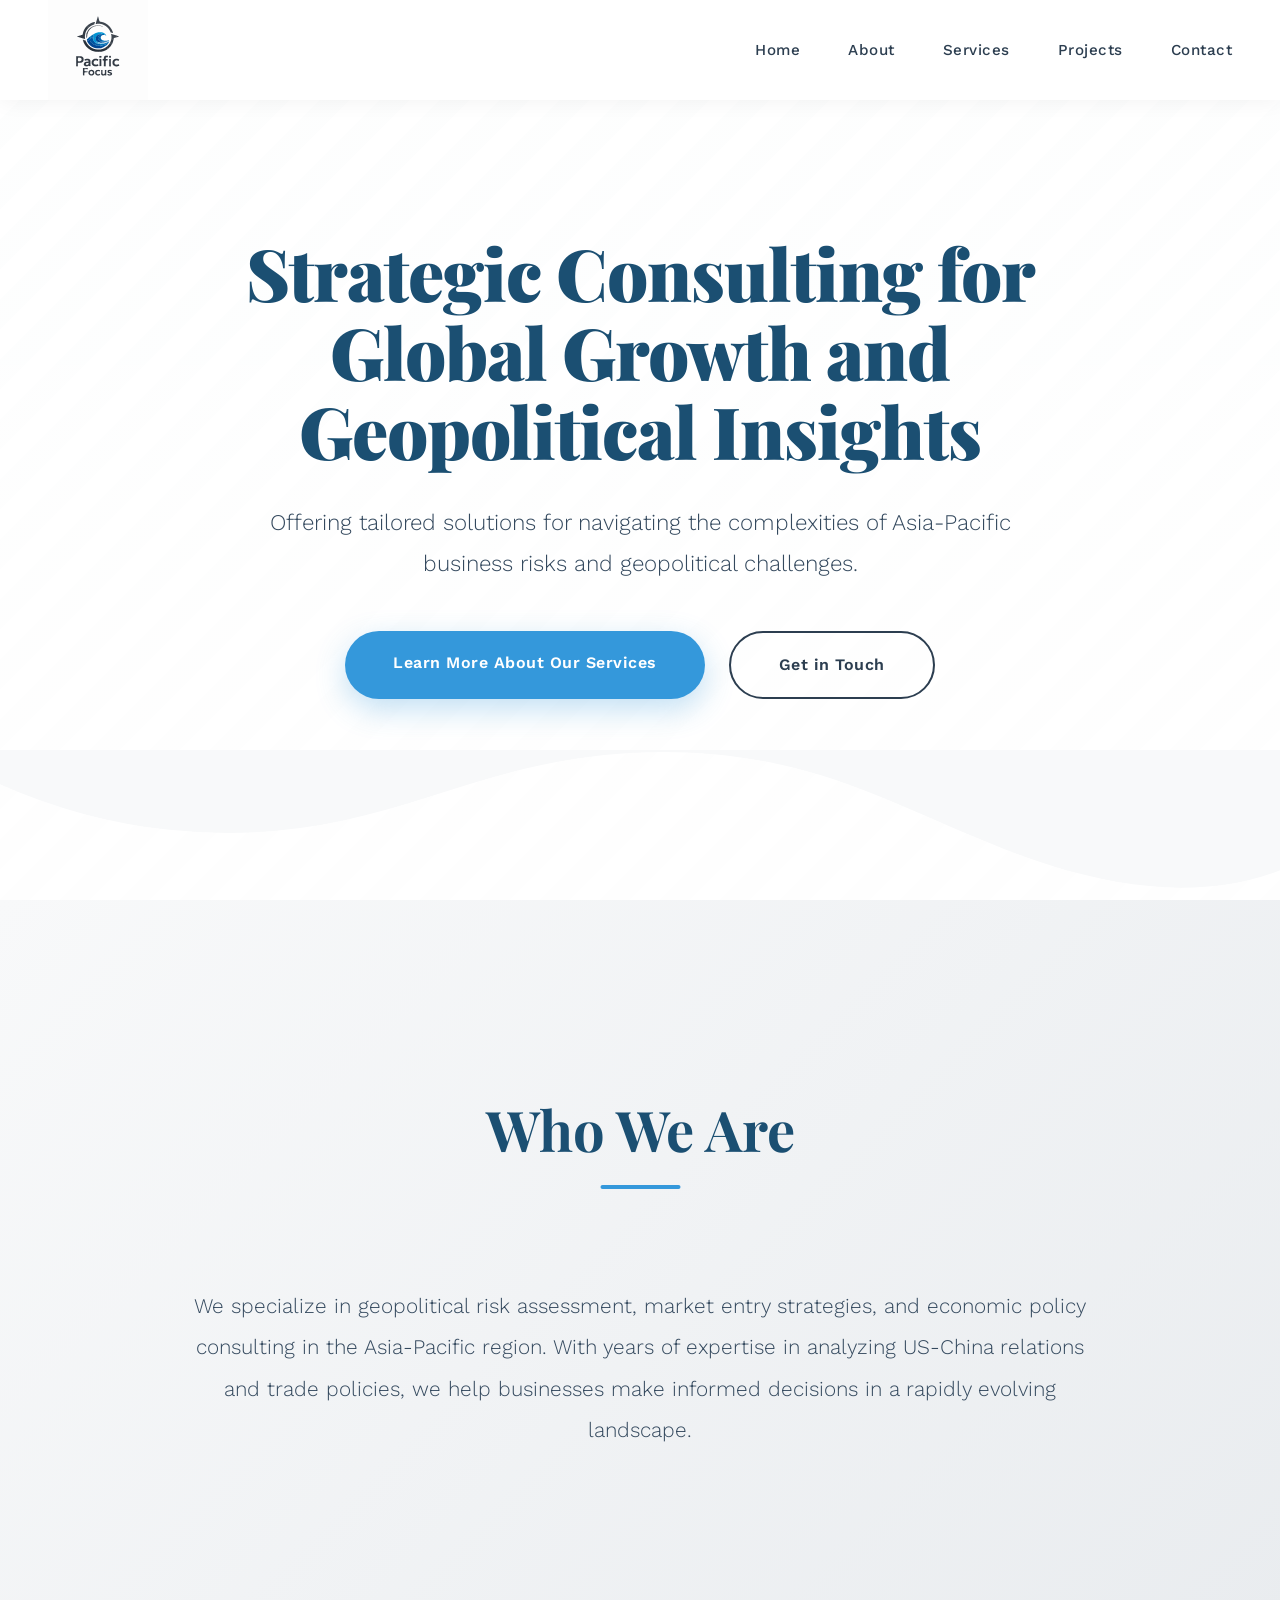
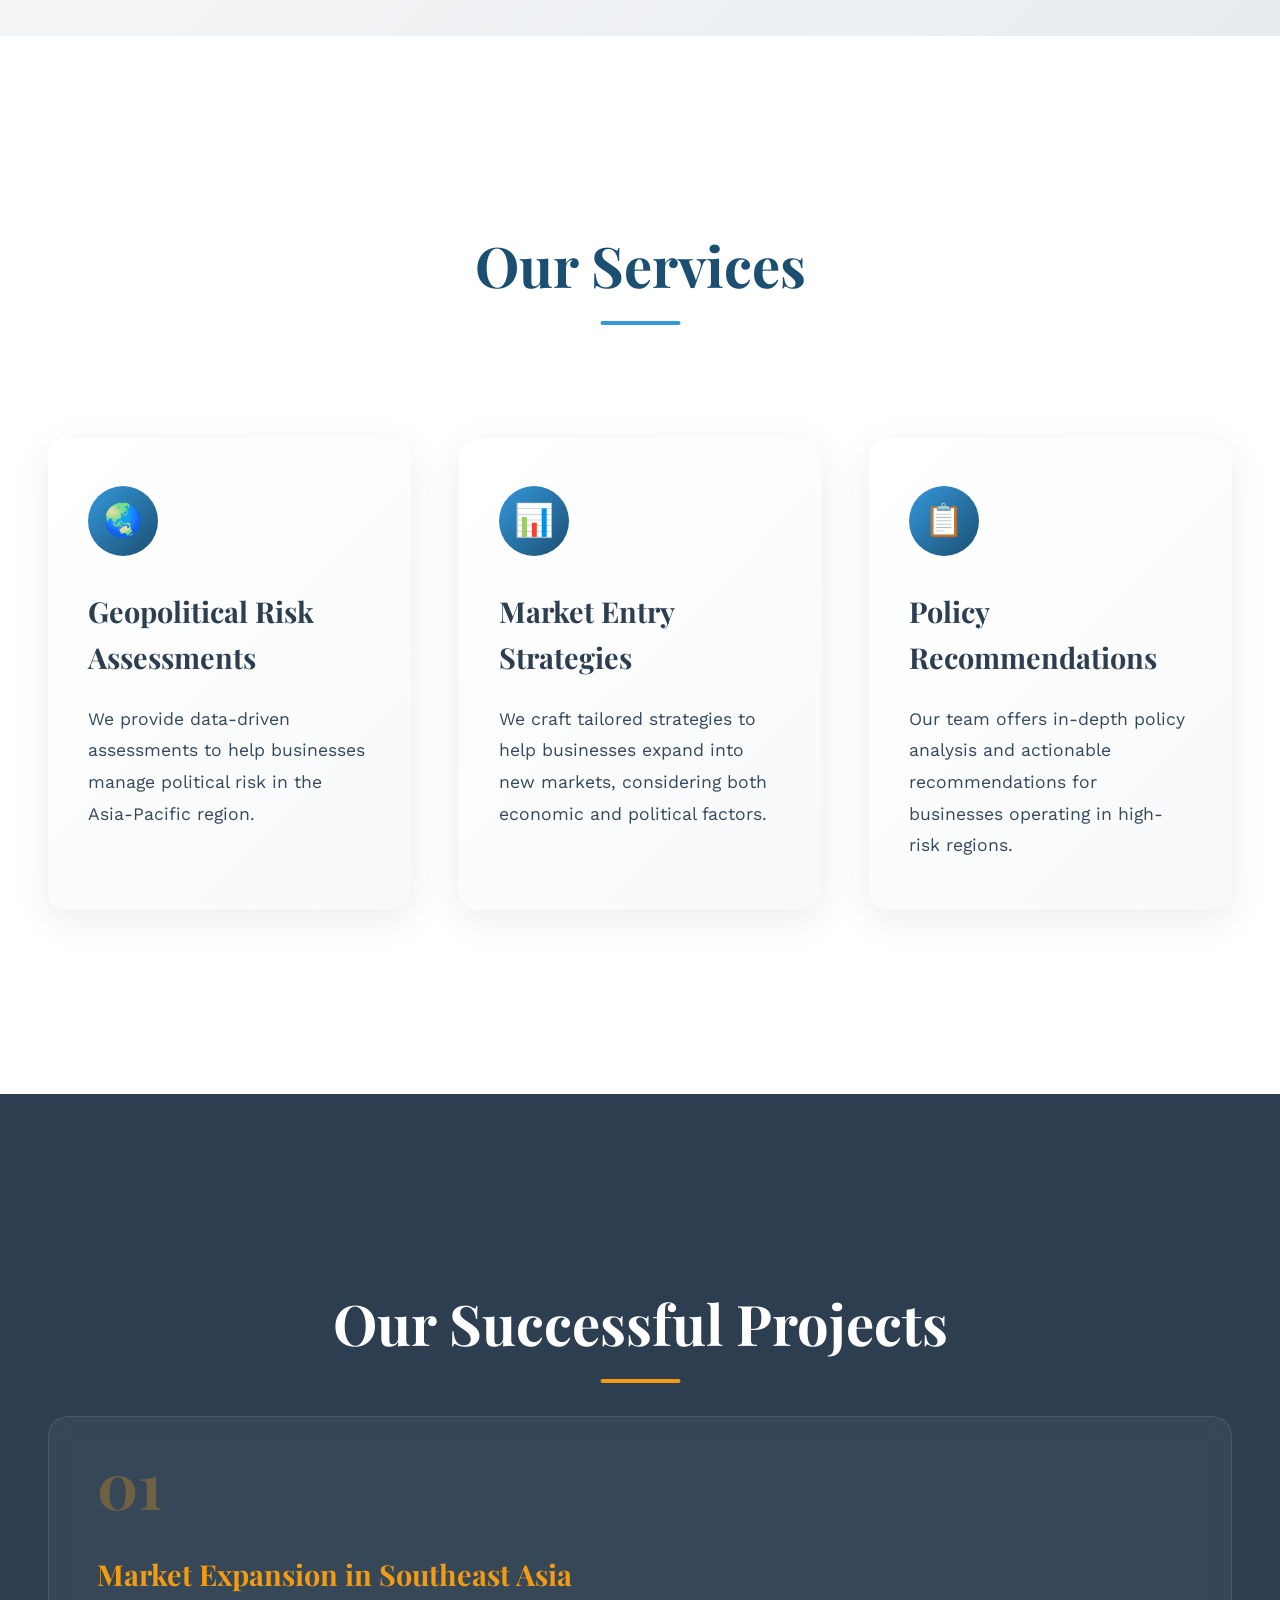
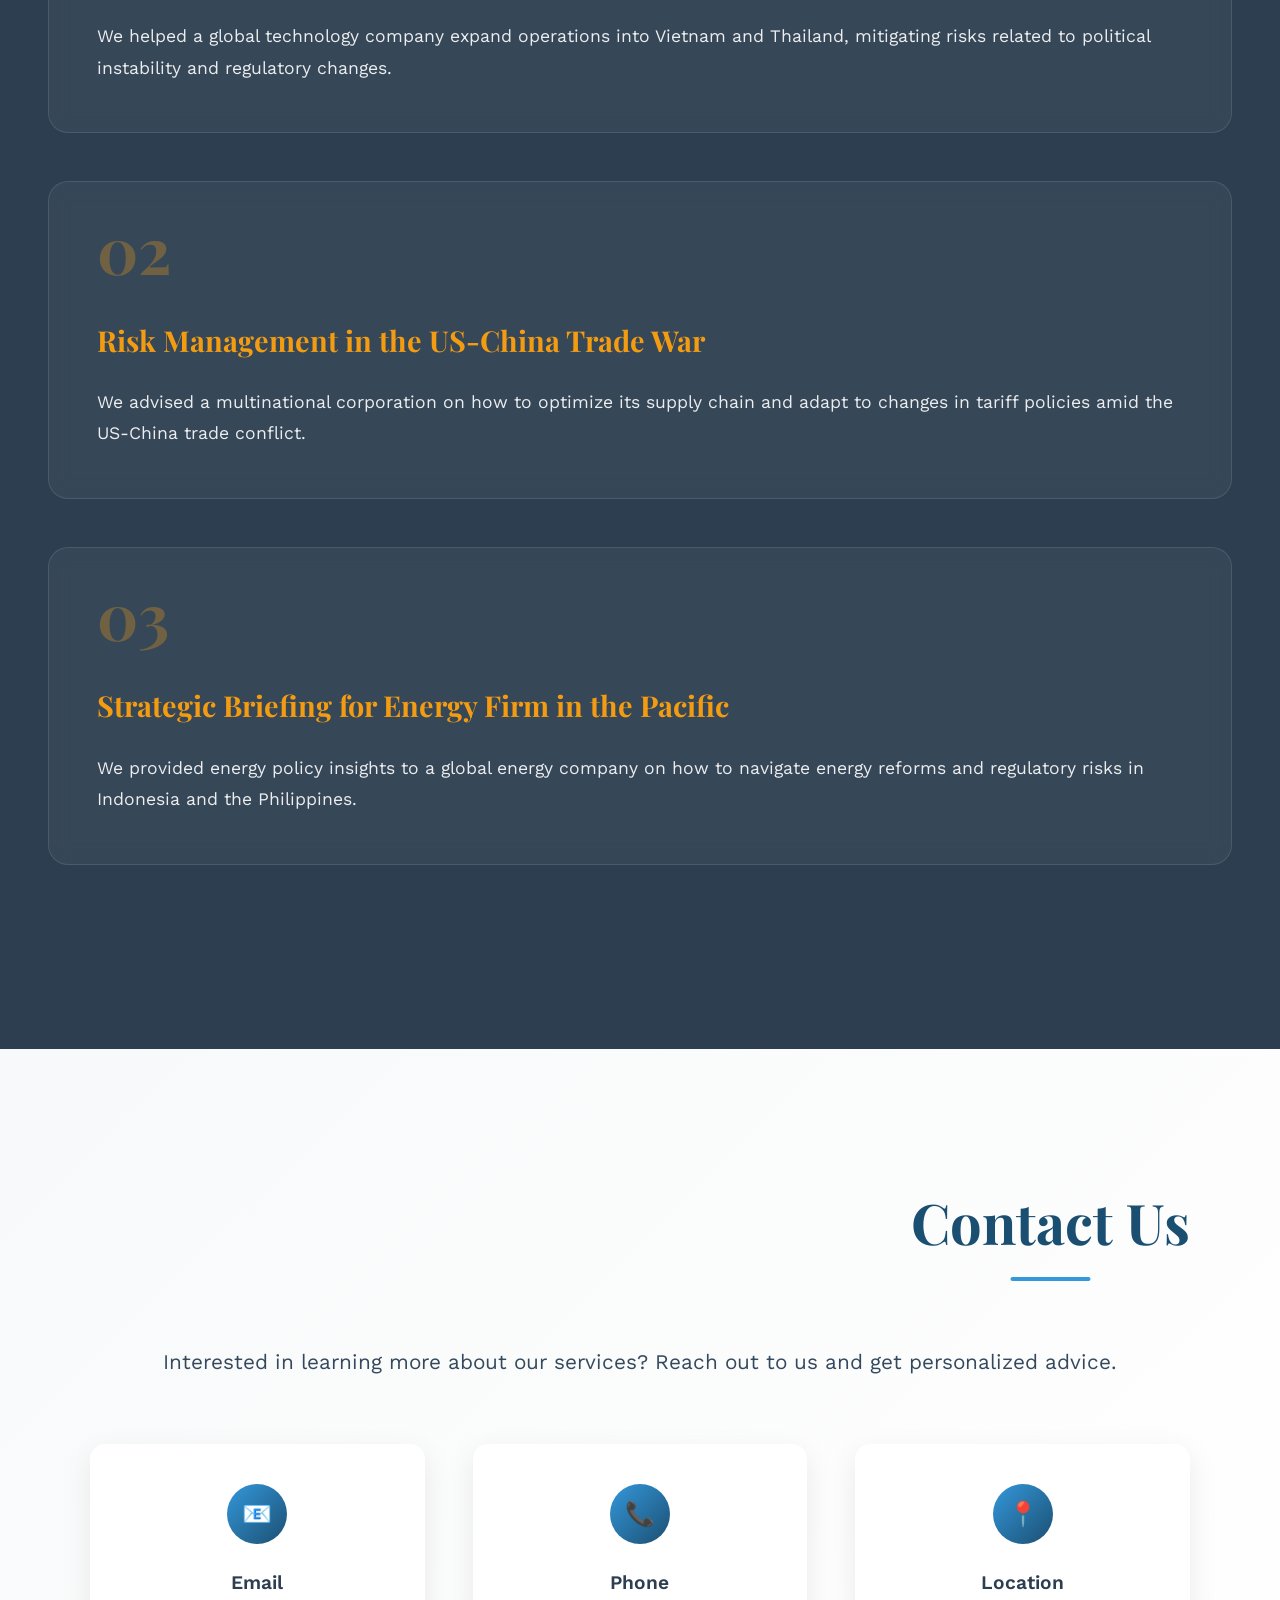
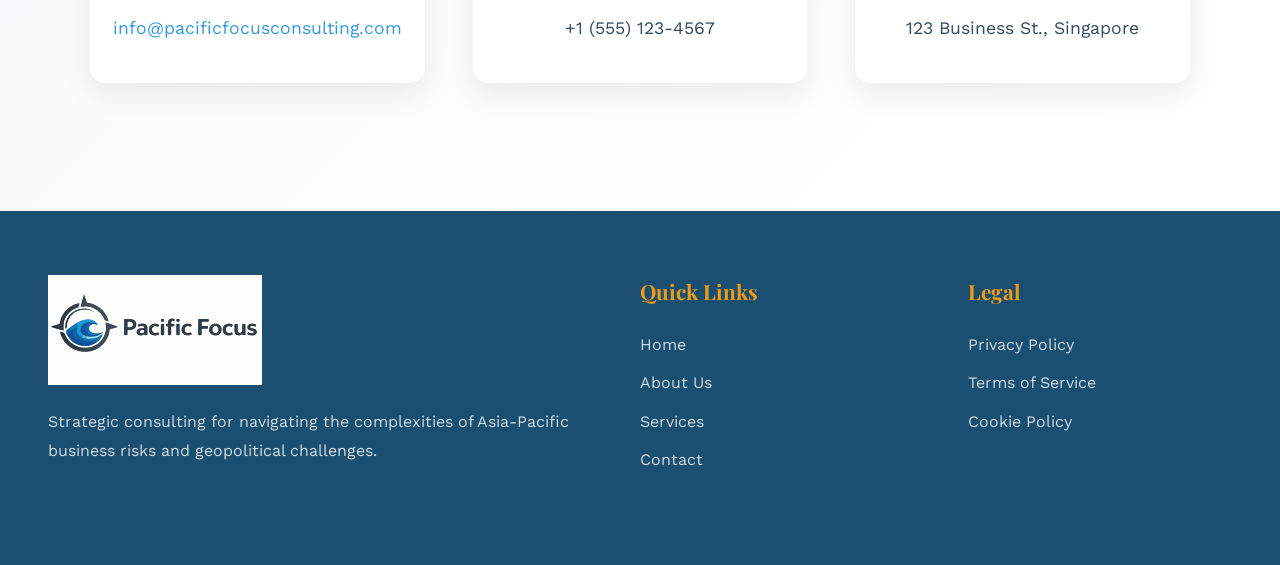
==== index.html @ 1852ca00 "Rename index(1).html to index.html" ====
<!doctype html>
<html lang="en">
	<head>
		<meta charset="UTF-8" />
		<meta name="viewport" content="width=device-width, initial-scale=1.0" />
		<title>Pacific Focus Consulting - Strategic Geopolitical Consulting</title>
		<link
			href="https://fonts.googleapis.com/css2?family=Playfair+Display:wght@400;600;700;900&family=Work+Sans:wght@300;400;500;600&display=swap"
			rel="stylesheet"
		/>
		<style>
			:root {
				--navy: #2c3e50;
				--ocean-blue: #3498db;
				--deep-ocean: #1b4f72;
				--accent-gold: #f39c12;
				--light-gray: #ecf0f1;
				--white: #ffffff;
				--charcoal: #34495e;
			}

			* {
				margin: 0;
				padding: 0;
				box-sizing: border-box;
			}

			body {
				font-family: "Work Sans", sans-serif;
				color: var(--navy);
				line-height: 1.6;
				overflow-x: hidden;
			}

			/* Striped Background Pattern */
			.striped-bg {
				background: linear-gradient(
					135deg,
					var(--light-gray) 25%,
					transparent 25%,
					transparent 50%,
					var(--light-gray) 50%,
					var(--light-gray) 75%,
					transparent 75%,
					transparent
				);
				background-size: 60px 60px;
				position: relative;
			}

			.striped-bg::before {
				content: "";
				position: absolute;
				top: 0;
				left: 0;
				right: 0;
				bottom: 0;
				background: linear-gradient(180deg, rgba(255, 255, 255, 0.9) 0%, rgba(255, 255, 255, 0.95) 100%);
			}

			/* Navigation */
			nav {
				position: fixed;
				top: 0;
				width: 100%;
				background: rgba(255, 255, 255, 0.98);
				backdrop-filter: blur(10px);
				z-index: 1000;
				box-shadow: 0 2px 20px rgba(0, 0, 0, 0.05);
				transition: all 0.3s ease;
			}

			nav.scrolled {
				box-shadow: 0 4px 30px rgba(0, 0, 0, 0.1);
			}

			.nav-container {
				max-width: 1400px;
				margin: 0 auto;
				padding: 0 3rem;
				display: flex;
				justify-content: space-between;
				align-items: center;
			}

			.logo-container {
				display: flex;
				align-items: center;
				gap: 1rem;
				background-color: #ffffff;
			}

			.logo-container img {
				height: 100px;
				transition: transform 0.3s ease;
			}

			.logo-container:hover img {
				transform: scale(1.05);
			}

			.nav-links {
				display: flex;
				list-style: none;
				gap: 3rem;
			}

			.nav-links a {
				text-decoration: none;
				color: var(--navy);
				font-weight: 500;
				position: relative;
				transition: color 0.3s ease;
				font-size: 0.95rem;
				letter-spacing: 0.5px;
			}

			.nav-links a::after {
				content: "";
				position: absolute;
				bottom: -5px;
				left: 0;
				width: 0;
				height: 2px;
				background: var(--ocean-blue);
				transition: width 0.3s ease;
			}

			.nav-links a:hover {
				color: var(--ocean-blue);
			}

			.nav-links a:hover::after {
				width: 100%;
			}

			/* Hero Section */
			.hero {
				min-height: 100vh;
				display: flex;
				align-items: center;
				justify-content: center;
				position: relative;
				padding: 8rem 3rem 6rem;
				overflow: hidden;
			}

			.hero-content {
				max-width: 1000px;
				text-align: center;
				position: relative;
				z-index: 2;
				animation: fadeInUp 1s ease-out;
			}

			@keyframes fadeInUp {
				from {
					opacity: 0;
					transform: translateY(30px);
				}

				to {
					opacity: 1;
					transform: translateY(0);
				}
			}

			.hero h1 {
				font-family: "Playfair Display", serif;
				font-size: 4.5rem;
				font-weight: 900;
				line-height: 1.1;
				margin-bottom: 2rem;
				color: var(--deep-ocean);
				letter-spacing: -1px;
				animation: fadeInUp 1s ease-out 0.2s backwards;
			}

			.hero .subheading {
				font-size: 1.4rem;
				color: var(--charcoal);
				margin-bottom: 3rem;
				font-weight: 300;
				max-width: 800px;
				margin-left: auto;
				margin-right: auto;
				line-height: 1.8;
				animation: fadeInUp 1s ease-out 0.4s backwards;
			}

			.cta-buttons {
				display: flex;
				gap: 1.5rem;
				justify-content: center;
				animation: fadeInUp 1s ease-out 0.6s backwards;
			}

			.btn {
				padding: 1.2rem 3rem;
				border: none;
				border-radius: 50px;
				font-size: 1rem;
				font-weight: 600;
				cursor: pointer;
				transition: all 0.3s ease;
				text-decoration: none;
				display: inline-block;
				letter-spacing: 0.5px;
			}

			.btn-primary {
				background: var(--ocean-blue);
				color: white;
				box-shadow: 0 10px 30px rgba(52, 152, 219, 0.3);
			}

			.btn-primary:hover {
				background: var(--deep-ocean);
				transform: translateY(-3px);
				box-shadow: 0 15px 40px rgba(52, 152, 219, 0.4);
			}

			.btn-secondary {
				background: transparent;
				color: var(--navy);
				border: 2px solid var(--navy);
			}

			.btn-secondary:hover {
				background: var(--navy);
				color: white;
				transform: translateY(-3px);
			}

			/* Wave Decoration */
			.wave-decoration {
				position: absolute;
				bottom: 0;
				left: 0;
				width: 100%;
				overflow: hidden;
				line-height: 0;
			}

			.wave-decoration svg {
				position: relative;
				display: block;
				width: calc(100% + 1.3px);
				height: 150px;
			}

			/* About Section */
			.about {
				padding: 8rem 3rem;
				background: linear-gradient(135deg, #f8f9fa 0%, #e9ecef 100%);
				position: relative;
			}

			.section-container {
				max-width: 1200px;
				margin: 3.5rem auto;
			}

			.section-title {
				font-family: "Playfair Display", serif;
				font-size: 3.5rem;
				font-weight: 700;
				text-align: center;
				margin-bottom: 3rem;
				color: var(--deep-ocean);
				position: relative;
				display: inline-block;
				left: 50%;
				transform: translateX(-50%);
			}

			.section-title::after {
				content: "";
				position: absolute;
				bottom: -15px;
				left: 50%;
				transform: translateX(-50%);
				width: 80px;
				height: 4px;
				background: var(--ocean-blue);
				border-radius: 2px;
			}

			.about-content {
				font-size: 1.3rem;
				line-height: 2;
				text-align: center;
				max-width: 900px;
				margin: 4rem auto 0;
				color: var(--charcoal);
				font-weight: 300;
			}

			/* Services Section */
			.services {
				padding: 8rem 3rem;
				background: var(--white);
			}

			.services-grid {
				display: grid;
				grid-template-columns: repeat(auto-fit, minmax(350px, 1fr));
				gap: 3rem;
				margin-top: 5rem;
			}

			.service-card {
				background: linear-gradient(135deg, #ffffff 0%, #f8f9fa 100%);
				padding: 3rem 2.5rem;
				border-radius: 20px;
				box-shadow: 0 10px 40px rgba(0, 0, 0, 0.08);
				transition: all 0.4s cubic-bezier(0.4, 0, 0.2, 1);
				position: relative;
				overflow: hidden;
			}

			.service-card::before {
				content: "";
				position: absolute;
				top: 0;
				left: 0;
				width: 100%;
				height: 4px;
				background: linear-gradient(90deg, var(--ocean-blue), var(--accent-gold));
				transform: scaleX(0);
				transform-origin: left;
				transition: transform 0.4s ease;
			}

			.service-card:hover::before {
				transform: scaleX(1);
			}

			.service-card:hover {
				transform: translateY(-10px);
				box-shadow: 0 20px 60px rgba(0, 0, 0, 0.15);
			}

			.service-icon {
				width: 70px;
				height: 70px;
				background: linear-gradient(135deg, var(--ocean-blue), var(--deep-ocean));
				border-radius: 50%;
				display: flex;
				align-items: center;
				justify-content: center;
				margin-bottom: 2rem;
				font-size: 2rem;
				color: white;
				transition: all 0.3s ease;
			}

			.service-card:hover .service-icon {
				transform: rotate(360deg) scale(1.1);
			}

			.service-card h3 {
				font-family: "Playfair Display", serif;
				font-size: 1.8rem;
				margin-bottom: 1.5rem;
				color: var(--navy);
			}

			.service-card p {
				color: var(--charcoal);
				font-size: 1.1rem;
				line-height: 1.8;
			}

			.projects {
				padding: 8rem 3rem;
				background: var(--navy);
				color: white;
			}

			.projects .section-title {
				color: white;
			}

			.projects .section-title::after {
				background: var(--accent-gold);
			}

			.projects-grid {
				display: grid;
				gap: 3rem;
			}

			.project-card {
				background: rgba(255, 255, 255, 0.05);
				backdrop-filter: blur(10px);
				border-radius: 20px;
				padding: 3rem;
				padding-top: 1rem;
				border: 1px solid rgba(255, 255, 255, 0.1);
				transition: all 0.4s ease;
				position: relative;
				overflow: hidden;
			}

			.project-card::before {
				content: "";
				position: absolute;
				top: -2px;
				left: -2px;
				right: -2px;
				bottom: -2px;
				background: linear-gradient(135deg, var(--ocean-blue), var(--accent-gold));
				border-radius: 20px;
				opacity: 0;
				transition: opacity 0.4s ease;
				z-index: -1;
			}

			.project-card:hover::before {
				opacity: 1;
			}

			.project-card:hover {
				transform: translateY(-5px);
				background: rgba(255, 255, 255, 0.08);
			}

			.project-number {
				font-family: "Playfair Display", serif;
				font-size: 4rem;
				font-weight: 700;
				color: var(--accent-gold);
				opacity: 0.3;
				margin-bottom: 1rem;
			}

			.project-card h3 {
				font-family: "Playfair Display", serif;
				font-size: 1.8rem;
				margin-bottom: 1.5rem;
				color: var(--accent-gold);
			}

			.project-card p {
				font-size: 1.1rem;
				line-height: 1.8;
				color: rgba(255, 255, 255, 0.9);
			}

			/* Legal Sections */
			.legal {
				padding: 6rem 3rem;
				background: #fdfdfd;
				display: none;
				/* hidden by default, shown when a legal link is clicked */
			}

			.legal .section-container {
				max-width: 1100px;
			}

			.legal-section {
				margin-bottom: 10rem;
			}

			.legal-section:last-of-type {
				margin-bottom: 0;
			}

			.legal-section h3 {
				font-family: "Playfair Display", serif;
				font-size: 1.8rem;
				margin-bottom: 1.5rem;
				color: var(--deep-ocean);
			}

			.legal-section h4 {
				font-size: 1.1rem;
				font-weight: 600;
				margin-bottom: 0.75rem;
				color: var(--navy);
			}

			.legal-section p,
			.legal-section li {
				font-size: 1rem;
				line-height: 1.8;
				color: var(--charcoal);
			}

			.legal-section ul {
				padding-left: 1.2rem;
				margin-bottom: 1.5rem;
			}

			/* Contact Section */
			.contact {
				padding: 8rem 3rem;
				background: linear-gradient(135deg, #f8f9fa 0%, #ffffff 100%);
			}

			.contact-container {
				max-width: 1100px;
				margin: 0 auto;
			}

			.contact-content {
				text-align: center;
				margin-bottom: 4rem;
			}

			.contact-content p {
				font-size: 1.3rem;
				color: var(--charcoal);
				margin-top: 2rem;
			}

			.contact-info {
				display: grid;
				grid-template-columns: repeat(auto-fit, minmax(310px, 1fr));
				gap: 3rem;
				margin-top: 4rem;
			}

			.contact-item {
				text-align: center;
				padding: 2.5rem 0.5rem;
				background: white;
				border-radius: 15px;
				box-shadow: 0 10px 30px rgba(0, 0, 0, 0.08);
				transition: all 0.3s ease;
			}

			.contact-item:hover {
				transform: translateY(-5px);
				box-shadow: 0 15px 40px rgba(0, 0, 0, 0.12);
			}

			.contact-icon {
				width: 60px;
				height: 60px;
				background: linear-gradient(135deg, var(--ocean-blue), var(--deep-ocean));
				border-radius: 50%;
				display: flex;
				align-items: center;
				justify-content: center;
				margin: 0 auto 1.5rem;
				font-size: 1.5rem;
				color: white;
			}

			.contact-item h4 {
				font-size: 1.2rem;
				margin-bottom: 1rem;
				color: var(--navy);
				font-weight: 600;
			}

			.contact-item a {
				color: var(--ocean-blue);
				text-decoration: none;
				font-size: 1.1rem;
				transition: color 0.3s ease;
			}

			.contact-item a:hover {
				color: var(--deep-ocean);
			}

			.contact-item p {
				color: var(--charcoal);
				font-size: 1.1rem;
				margin: 0;
			}

			/* Footer */
			footer {
				background: var(--deep-ocean);
				color: white;
				padding: 4rem 3rem 2rem;
			}

			.footer-container {
				max-width: 1400px;
				margin: 0 auto;
			}

			.footer-content {
				display: grid;
				grid-template-columns: 2fr 1fr 1fr;
				gap: 4rem;
				margin-bottom: 3rem;
			}

			.footer-logo img {
				height: 100px;
				margin-bottom: 1.5rem;
			}

			.footer-logo p {
				color: rgba(255, 255, 255, 0.8);
				line-height: 1.8;
				font-size: 1rem;
				margin-top: 1rem;
			}

			.footer-links h4 {
				font-family: "Playfair Display", serif;
				font-size: 1.3rem;
				margin-bottom: 1.5rem;
				color: var(--accent-gold);
			}

			.footer-links ul {
				list-style: none;
			}

			.footer-links li {
				margin-bottom: 0.8rem;
			}

			.footer-links a {
				color: rgba(255, 255, 255, 0.8);
				text-decoration: none;
				transition: all 0.3s ease;
				font-size: 1rem;
			}

			.footer-links a:hover {
				color: white;
				padding-left: 5px;
			}

			.social-links {
				display: flex;
				gap: 1.5rem;
				margin-top: 2rem;
			}

			.social-links a {
				width: 45px;
				height: 45px;
				background: rgba(255, 255, 255, 0.1);
				border-radius: 50%;
				display: flex;
				align-items: center;
				justify-content: center;
				color: white;
				text-decoration: none;
				transition: all 0.3s ease;
				font-size: 1.2rem;
			}

			.social-links a:hover {
				background: var(--ocean-blue);
				transform: translateY(-3px);
			}

			/* Responsive */
			@media (max-width: 768px) {
				.nav-links {
					gap: 1.5rem;
					font-size: 0.9rem;
				}

				.hero h1 {
					font-size: 2.5rem;
				}

				.hero .subheading {
					font-size: 1.1rem;
				}

				.cta-buttons {
					flex-direction: column;
					gap: 1rem;
				}

				.section-title {
					font-size: 2.5rem;
				}

				.services-grid,
				.projects-grid {
					grid-template-columns: 1fr;
				}

				.footer-content {
					grid-template-columns: 1fr;
					gap: 2rem;
				}

				.nav-container {
					padding: 1rem 1.5rem;
				}

				.hero,
				.about,
				.services,
				.projects,
				.contact {
					padding: 5rem 1.5rem;
				}
			}

			/* Scroll animations */
			.fade-in {
				opacity: 0;
				transform: translateY(30px);
				transition: all 0.8s ease;
			}

			.fade-in.visible {
				opacity: 1;
				transform: translateY(0);
			}
		</style>
	</head>

	<body>
		<!-- Navigation -->
		<nav id="navbar">
			<div class="nav-container">
				<div class="logo-container">
					<!-- <img src="../static/images/logo.png" alt="Pacific Focus Logo"> -->

					<svg width="100" height="100" viewBox="0 0 1024 1024" xmlns="http://www.w3.org/2000/svg" version="1.1">
						<style>
							path {
								fill-opacity: 1;
								stroke: none;
							}
						</style>
						<!-- White background with some padding around the logo -->
						<rect x="132" y="132" width="760" height="760" rx="80" fill="#ffffff" />
						<path
							d="M 410,390L 409.0088,390.9883L 407.0352,392.8906L 405.0439,394.5664L 403,396L 402,396.7656L 400,398.2656L 399,399L 398,400L 397,401L 396,402L 395,403L 395,407L 396,410L 397,413L 397.668,414.333L 399,417L 400.1133,417.0879L 402.3945,417.3418L 404.7813,417.7539L 406,418L 409,418L 410,418L 411,418L 412,418L 413,418L 415,417L 416,416L 417,415L 418,414L 419,413L 420,412L 421,411L 422,410L 422,407L 421.4844,404.0156L 421,401L 420.5898,399.8555L 419.8613,397.457L 419.3438,394.8203L 419,392L 418,389L 417,388L 416,387L 414,387L 413,387.7656L 411,389.2656Z"
							style="fill: rgb(0, 85, 160)"
						/>
						<path
							d="M 503,444L 501.709,443.4824L 499.1367,442.4102L 497.8545,441.8281L 495.3584,440.6572L 493.0723,439.5322L 491,438.4805L 489,437.4102L 488,436.8281L 487,436.2222L 486,435.5952L 485,434.9476L 484,434.277L 483,433.5794L 481.002,432.1218L 479.0215,430.5274L 477.1094,428.7871L 475.3438,426.9235L 474.5488,425.9532L 473.7764,424.9723L 472.2764,422.9957L 470.8877,421L 469.6455,419L 468.5322,417L 468,416L 467.0825,415.1104L 466.3809,414.1426L 465.3879,411.9946L 465.0483,409.4072L 465,408L 464.5,406.7461L 463.5,404.1582L 462.5,401.4121L 462,400L 460.4326,398.2715L 459.8179,397.249L 459.3217,396.1228L 458.9359,394.9098L 458.368,392.3469L 458.1837,389.5789L 458.3514,386.7379L 458.8447,383.9506L 459.584,381.293L 460,380L 460,379L 457,379L 455,380.334L 454,381L 453,381.7656L 451,383.2656L 450,384L 449,384.7656L 447,386.2656L 446,387L 445,387.7656L 443,389.2656L 442,390L 441,391L 439,392.998L 437,394.9785L 435,396.8906L 433,398.6563L 431,400.2461L 430,401L 429,402L 428.5313,404.4844L 428,407L 428,408L 428.334,409.332L 429,412L 430,415L 430.5176,416.2422L 431.5156,418.793L 432.4297,421.4727L 433.25,424.2305L 434,427L 435.334,429L 436,430L 438,432L 439,433L 440,434L 441,435L 442,436L 444,438L 446,439.6072L 448,441.3008L 450,443.1111L 452,445L 454,446.4844L 456,448L 457,448.5703L 459,449.752L 461,451L 462,451.5703L 464,452.752L 466,454L 468,455L 470,456L 472,457L 474,458L 476,459L 478,460L 479.4121,460.5L 482.1582,461.5L 484.7461,462.5L 486,463L 488.668,463.666L 490,464L 493,464L 493,463L 491.3223,461.4629L 490.5327,460.6343L 489.031,458.8569L 488.4166,457.8206L 487.4727,455.5942L 487.3505,454.3916L 487.4387,453.2349L 487.7253,452.1746L 488.6647,450.3157L 490.2828,449.0439L 492.4636,448.3497L 495,448L 496.4688,447.7344L 499.4688,447.2344L 501,447L 504,446L 504,445Z"
							style="fill: rgb(0, 85, 160)"
						/>
						<path d="M 530,495L 509,495L 509,496L 530,496Z" style="fill: rgb(0, 85, 160)" />
						<path
							d="M 521.5859,404.5391L 521.5894,403.376L 521.9185,401.0166L 522.8032,398.5596L 524,396L 524,393L 523.7617,390.9932L 523.9255,388.9805L 524.7371,386.9727L 526.1606,384.9863L 527,384L 527.7344,383L 529.2344,381L 530,380L 530.4688,379L 531.4688,377L 532,376L 533,373L 533,372L 532.7744,370.5488L 532.5811,369.0879L 532.424,367.6057L 532.1796,364.5964L 532.0573,361.5334L 532.0111,358.4988L 532,357L 530,357L 528,358.334L 527,359L 525,361L 524,362L 523,363L 522,364L 521.2314,365L 519.6509,367L 518,369L 517.334,370L 516,372L 515,374L 514,376L 513,379L 512.334,381.668L 512,383L 512,395L 513,397.4688L 514,400L 515,402L 516,404L 517.334,406L 518,407L 519.334,409L 520,410L 521,411L 522,412L 523,413L 524,413L 524,411L 523.4863,409.9883L 523.002,408.9492L 522.1338,406.8027Z"
							style="fill: rgb(0, 85, 160)"
						/>
						<path
							d="M 580.3359,478.1797L 582.8359,476.6797L 584,476L 585,475.2344L 587,473.7344L 588,473L 589,472L 590,471L 590,466L 589,465L 587.1289,463.7344L 585.4531,462.207L 584.0977,460.2656L 583,458L 579,458L 577.5039,458.498L 574.5313,459.4805L 571.6172,460.4102L 568.7813,461.2461L 566,462L 564.6094,462.4219L 561.8945,463.1758L 559.2852,463.7539L 556.5313,464.2656L 553.5313,464.7656L 552,465L 550.5547,465.2461L 547.6055,465.6582L 544.5508,465.9121L 543,466L 540.3125,466.9023L 537.2734,467.5469L 533.7773,467.8691L 529.957,467.9766L 525.9961,467.998L 522,468L 520,468L 520,469L 523.5947,469.3823L 526.832,470.1055L 529.498,471.2607L 531.5801,472.6924L 533.2432,474.2241L 534,475L 536.4121,475.9229L 538.5938,477.1563L 540.4277,478.8838L 542,481L 542.917,481.7324L 544.5898,483.291L 546,485L 548.0059,486.3291L 549,487L 551.4521,487.5479L 553.7852,488.2148L 556,489L 558,489L 559,488L 559.9128,487.1259L 561.8237,485.6101L 562.8901,485.1208L 565.1391,484.4034L 567.5488,484.1016L 570,484L 572,483L 574,481.7744L 576,480.6128L 578,479.5269L 579,479Z"
							style="fill: rgb(0, 85, 160)"
						/>
						<path
							d="M 528,349L 525,350L 522,351L 522,352L 524,354L 525.6484,354.2891L 528.6328,355.0781L 530.9844,356.2891L 532,357L 534,357L 536.0391,356L 538.1797,355L 540.5078,354L 543,353L 543,352L 542,351L 541,350L 539,349L 536.332,348.334L 535,348L 534,348L 532.5313,348.2656L 529.5313,348.7656Z"
							style="fill: rgb(0, 85, 160)"
						/>
						<path
							d="M 590,433L 592.6475,431.8418L 595.313,430.8418L 598,430L 599.333,429.332L 602,428L 604,427L 606,426L 608,425L 609,424L 609.666,423L 611,421L 611,420L 609,420L 606,421L 604.8594,421.4297L 602.4961,422.248L 600,423L 598.5859,423.4297L 597.1816,423.8389L 594.4297,424.6035L 591.8066,425.2451L 589.2656,425.7656L 586.5078,426.2461L 583.4375,426.6563L 580.2383,426.8926L 577,427L 574.0859,427.4297L 571.1289,427.6641L 568.1973,427.5908L 565.377,427.2354L 564,427L 560.127,426.9346L 556.4375,426.7617L 553.0488,426.3857L 549.9453,425.7734L 547,425L 544,425L 542.668,425.334L 540,426L 540,427L 541.334,429L 542,430L 543,431L 545.4336,431.6504L 547.6074,432.6406L 549.4258,434.1348L 551,436L 566,436L 567.166,435.8418L 569.5,435.6836L 571.834,435.8418L 573,436L 580,436L 581.332,435.666L 584,435L 585.4688,434.4688L 588.4688,433.4688Z"
							style="fill: rgb(0, 85, 160)"
						/>
						<path d="M 555,349L 557,348L 557,347L 551,347L 550,348L 550,350L 553,350Z" style="fill: rgb(0, 85, 160)" />
						<path
							d="M 589,358L 588,357L 587,356.334L 585,355L 584,354.334L 582,353L 577,353L 576,354L 575,356L 575,357L 577.5313,357.9688L 580,359L 582.4521,359.5479L 584.7852,360.2148L 587,361L 590,361L 590,360Z"
							style="fill: rgb(0, 85, 160)"
						/>
						<path
							d="M 619.2168,415.6203L 617.9189,418.0976L 615.8555,419.437L 613.5225,420.7124L 611,422L 610,422.6128L 607.9961,423.8062L 605.9609,424.927L 603.8203,425.9807L 601.4922,426.9968L 599,428L 597.7656,428.5156L 595.2109,429.5234L 592.4453,430.5078L 591,431L 591,432L 592,433L 594.0078,434.4688L 596,436L 599,437L 602,437L 604.1758,436L 606.5078,435L 609,434L 611,433L 613,432L 615,431L 615.8926,430.3223L 617.8262,429.0742L 618.9131,428.5371L 620.0442,428.3096L 622.0126,429.0986L 622.5579,431.2266L 621.6417,433.5156L 620.3467,435.8115L 619,438L 618.4185,439L 617.2173,441L 615.9185,443L 614.5015,445L 612.9949,447L 611.4224,449L 609.7556,451L 608,453L 607.1855,454L 606.3524,455L 605.4966,456L 603.7368,457.998L 601.8847,459.9785L 599.9586,461.8906L 597.9882,463.6563L 595.9978,465.2461L 595,466L 594,466.9121L 593,467.7852L 591,469.4453L 589,470.9434L 587,472.3271L 586,473L 584,474.4521L 582,475.7852L 580,477L 578,478.2256L 576,479.3872L 574,480.4731L 573,481L 571.9648,481.623L 569.8203,482.8281L 567.4922,483.9463L 565,485L 563.9102,485.5L 561.6406,486.498L 559.166,487.4805L 556.5059,488.4102L 553.7598,489.2461L 551,490L 549.9648,490.4824L 548.8926,490.9463L 546.6523,491.8262L 544.1934,492.5967L 541.4785,493.2393L 538.5273,493.7637L 537,494L 535.6367,494.248L 532.8594,494.6777L 530,495L 528.4922,495.2461L 525.3125,495.6563L 521.7813,495.8906L 517.9609,495.9766L 514.0391,495.9766L 510.2188,495.8906L 508.4531,495.7734L 505.1113,495.4443L 502.1133,494.9434L 499.3457,494.3271L 498,494L 494.9805,493.5098L 492.0898,492.9551L 489.3438,492.3281L 488,492L 485.0957,491.4521L 482.4297,490.7852L 481.2148,490.3926L 478.5,489.5L 477,489L 474,488L 472.5547,487.5078L 469.8008,486.5273L 468.5625,486.0313L 466.207,485.0273L 464.0508,484.0117L 462,483L 460.7744,482.498L 458.3877,481.4805L 456.146,480.4102L 454.0381,479.2461L 452,478L 451,477.4297L 450,476.8389L 449,476.228L 448,475.5996L 446,474.3096L 444,472.949L 443,472.2281L 441,470.7512L 439,469.2072L 437,467.5779L 435,465.8334L 433,464L 432,463.1855L 430.002,461.5193L 428.0215,459.7621L 426.1094,457.9038L 424.3438,455.9693L 422.7539,453.9938L 422,453L 421.0879,452L 419.3418,450L 417.7539,448L 417,447L 416.2344,446L 414.7344,444L 414,443L 413.2363,442L 411.7607,440L 410.4023,438L 409.1631,436L 408,434L 407.3872,433L 406.1938,431L 405.073,428.9961L 404.0193,426.9609L 403.0032,424.8203L 402.0002,422.4922L 401.5001,421.2461L 400.5703,418.8594L 399.752,416.4961L 399,414L 398.4365,412.6155L 397.9438,411.235L 397.1708,408.5034L 396.9392,405.889L 397.4041,403.5186L 398.5352,401.4919L 400.1251,399.7862L 401,399L 402,398.0879L 404,396.3418L 406,394.7539L 407,394L 409,392.3223L 411,390.752L 412,390L 413,389.2344L 415,387.7344L 416,387L 418,385.3223L 420,383.752L 421,383L 423,381.4902L 425,380.0449L 427,378.6719L 428,378L 429,377.2344L 431,375.7344L 432,375L 434,373.4902L 436,372.0449L 438,370.6719L 439,370L 440,369.1719L 442,367.6025L 444,366.2256L 446,365L 446.999,364.332L 449,363L 451,361.6753L 453,360.3848L 455,359.1616L 457,358L 459.332,356.334L 461.6553,354.8438L 463.9038,353.5801L 465,353L 467.4844,351.4688L 470,350L 472.0039,348.5811L 474.0391,347.2668L 476.1797,346.0923L 478.5078,345.0222L 481,344L 483,343L 485.1758,341.8618L 487.5078,340.8613L 490,340L 492.4688,338.9688L 495,338L 497.7705,336.7559L 500.582,335.6094L 501.9988,335.1094L 504.8201,334.1846L 507.6262,333.4043L 510.4827,332.7607L 513.4688,332.2363L 515,332L 516.3633,331.752L 519.1406,331.3223L 522,331L 523.3506,330.6753L 526.1182,330.063L 529.0732,329.5796L 532.2354,329.3364L 535.4434,329.4092L 538.5137,329.7646L 540,330L 543.3555,330.3223L 546.4961,330.752L 549.5215,331.2744L 552.4785,331.8877L 555.2285,332.6455L 557.7715,333.5322L 559,334L 560.4673,334.5L 563.3481,335.502L 566.0732,336.5195L 567.3235,337.0547L 569.7117,338.1719L 570.8092,338.7778L 571.8762,339.4048L 573.966,340.7L 574.9799,341.3936L 576.9966,342.8429L 578.9997,344.4335L 581,346.1786L 583,348.0444L 583.8828,348.8894L 585.5371,350.5117L 587.1055,352.1719L 587.9023,353.0996L 589.4668,355.0137L 590.2056,356.0088L 590.8206,357.0085L 591.0499,358.15L 590.1638,359.9218L 588.03,360.2532L 586.0059,359.4772L 585,359L 583.752,358.6777L 581.3223,357.9258L 579,357L 569,357L 567.5313,357.2656L 564.5313,357.7656L 563,358L 561.7656,358.2656L 559.2656,358.7656L 558,359L 555,360L 553,361L 551,362.334L 550,363L 549,364L 548,365L 547,366L 546,367L 545,368L 544,369L 543.334,370L 542,372L 541,374L 540,376L 539.6777,378.8594L 539.248,381.6367L 539,383L 539,389L 539.334,390.332L 540,393L 541,396L 542,399L 543,401L 544,402L 545,403L 546,404L 547,405L 548,406L 549,407L 551,408.4844L 553,410L 554.334,410.666L 557,412L 558.2656,412.5L 560.7656,413.5L 562,414L 564.5313,414.9688L 567,416L 568.5313,416.2344L 571.5313,416.7344L 573,417L 607,417L 608.1445,416.5898L 610.543,415.8613L 613.1797,415.3438L 616,415L 618.6758,414.61ZM 714.6592,371.2017L 716.2509,371.465L 717.6784,371.8387L 718.8481,372.5985L 719.5043,373.9643L 719.3413,374.9591L 718.0326,376.4828L 715.5294,377.4355L 712.7773,378.248L 710,379L 708.5859,379.4297L 707.1816,379.8389L 704.4023,380.6172L 701.6816,381.3271L 700.3408,381.6636L 697.668,382.334L 695,383L 693.5859,383.4297L 690.7773,384.248L 688,385L 686.5859,385.4297L 685.1816,385.8389L 682.4023,386.6172L 679.6816,387.3271L 677,388L 674,389L 672,390L 671.6777,392.8594L 671.248,395.6367L 671,397L 670.6777,399.8594L 670.248,402.6367L 669.7656,405.2656L 669.2656,407.7656L 669,409L 668.7256,410.541L 668.4189,412.0645L 667.7332,415.0806L 666.9077,418.0537L 665.9778,421.021L 665,424L 664.2256,426.7734L 663.3867,429.5273L 662.4673,432.2021L 661.4946,434.7549L 661,436L 660.4824,437.4102L 659.4102,440.1387L 658.2461,442.6563L 657,445L 656.4824,446.2256L 655.9463,447.4192L 654.8281,449.7344L 653.6162,451.9102L 652.3271,453.98L 651,456L 650.4297,457L 649.248,459L 648,461L 646.7852,463L 645.4521,465L 644.7261,466L 643.9958,467L 642.5156,469L 641.7578,470L 640.2314,472L 638.6509,474L 637,476L 636.1855,477L 635.3524,478L 634.4966,479L 633.6167,480L 632.7137,481L 631.79,482L 630.8484,483L 629.8922,484L 628.9245,485L 627.9478,486L 625.9808,487.998L 623.9941,489.9785L 621.9985,491.8906L 619.9997,493.6563L 618,495.2461L 617,496L 615,497.6777L 613,499.248L 612,500L 610,501.5098L 609,502.2324L 608,502.9365L 606,504.3105L 604,505.6138L 602,506.8384L 600,508L 599,508.624L 597,509.8389L 595,511L 594,511.6128L 591.9961,512.8062L 589.9609,513.927L 587.8203,514.9807L 585.4922,515.9968L 583,517L 580.8438,518.0313L 578.5078,519.0391L 577.2539,519.5195L 574.8594,520.4297L 572.4961,521.248L 570,522L 567,523L 564,524L 562.8594,524.4297L 561.6777,524.8389L 559.2344,525.6172L 557.9443,525.9722L 555.3564,526.6509L 552.7949,527.2529L 550.2656,527.7656L 549,528L 547.582,528.4102L 544.7461,529.1387L 541.8906,529.6563L 539,530L 537.4961,530.248L 534.3555,530.6777L 531,531L 529.4922,531.2461L 527.9023,531.4512L 524.5508,531.7715L 520.9121,531.9131L 517.1953,531.8789L 513.6855,531.6553L 510.5078,531.2461L 509,531L 505.2148,530.8926L 501.6875,530.6563L 498.5078,530.2461L 497,530L 495.3223,529.8389L 492.0879,529.4561L 489.1113,528.9443L 486.3457,528.3271L 485,528L 483.4688,527.7637L 480.4824,527.2393L 477.625,526.5977L 474.8184,525.8369L 472,525L 470.7109,524.7461L 468.1563,524.1563L 465.6563,523.3906L 463.2109,522.4805L 462,522L 460.752,521.6777L 458.3223,520.9258L 456,520L 453.4688,519.0313L 451,518L 449.709,517.4824L 447.1367,516.4102L 445.8545,515.8281L 443.3584,514.6553L 441.0723,513.5146L 439,512.4102L 437,511.2461L 435,510L 434,509.4824L 432,508.4102L 431,507.8281L 429,506.6162L 427,505.3271L 425,504L 423,502.7852L 421,501.4521L 420,500.7261L 419,499.9958L 417,498.5156L 415,496.9958L 413,495.4224L 411,493.7556L 409,492L 408,491.1855L 407,490.3524L 406,489.4966L 405,488.6167L 404,487.7137L 403,486.79L 402,485.8484L 401,484.8922L 399.002,482.9567L 397.0215,480.9854L 395.1094,478.9959L 393.3438,476.9991L 391.7539,474.9999L 391,474L 390.0879,473L 388.3418,471L 386.7539,469L 386,468L 384.4902,466L 383.0449,464L 382.3584,463L 381.002,461L 379.666,459L 379,458L 378.3376,457L 377.0305,455L 376.4048,454L 375.1963,452L 374.6347,451L 373.5462,449L 372.5112,447L 371.5016,445L 371,444L 370.377,442.9648L 369.1719,440.8203L 368.0537,438.4922L 367,436L 365.8418,433.3525L 364.8418,430.687L 364,428L 363.5703,426.8594L 362.752,424.4961L 362,422L 361,419.5313L 360.0381,417.0762L 359.6245,415.8994L 359.2976,414.7432L 359.1533,413.5903L 359.3458,411.4143L 360.5343,409.8225L 362.5111,409.2759L 364.8181,409.6489L 366,410L 367.2891,410.2539L 369.8438,410.8438L 372.3438,411.6094L 374.7891,412.5195L 376,413L 377.3701,413.4961L 379.9258,414.542L 380.9805,415.1567L 382.8579,416.5513L 384.3618,418.335L 385.665,420.5713L 386.8662,423.187L 388,426L 388.668,427.333L 390,430L 390.668,431.333L 392,434L 393,436L 394,438L 395.3247,440L 396.6152,442L 397.8384,444L 399,446L 400.334,448L 401,449L 401.7656,450L 403.2656,452L 404,453L 405.6777,455L 407.248,457L 408,458L 409.8926,460L 411.6563,462L 413.2461,464L 414,465L 415,466L 416,467L 417,468L 418,469L 419,469.8036L 421,471.4545L 423,473.2096L 425,475.0726L 427,477L 428,477.7686L 430,479.3491L 432,481L 434,482.4844L 436,484L 437,484.5703L 439,485.752L 441,487L 442,487.5703L 444,488.752L 446,490L 448,491L 450,492L 452,493L 453.334,493.666L 456,495L 458,496L 460.4521,497L 462.7852,498L 465,499L 466.2656,499.5L 468.7656,500.5L 470,501L 473,502L 476,503L 477.2656,503.2344L 479.7656,503.7344L 481,504L 484.0195,504.4902L 486.9102,505.0449L 489.6563,505.6719L 491,506L 492.5313,506.2344L 495.5313,506.7344L 497,507L 538,507L 539.4688,506.7344L 542.4688,506.2344L 544,506L 545.2344,505.7344L 547.7344,505.2344L 549,505L 550.332,504.666L 553,504L 554.1406,503.5703L 555.3223,503.1611L 557.7656,502.3828L 560.3457,501.6729L 563,501L 565.1758,500L 567.5078,499L 570,498L 571.333,497.332L 574,496L 576,495L 578,494L 580,493L 582,492L 584,491L 586,490L 587,489.376L 589,488.1611L 591,487L 593,485.666L 594,485L 595,484.2344L 597,482.7344L 598,482L 599,481.2344L 601,479.7344L 602,479L 604,477.4072L 606,476.0098L 608,474.8994L 610,474L 611,473L 611.8036,471.8036L 613.4545,469.4545L 615.2096,467.2096L 617.0726,465.0726L 619,463L 620.5776,461L 622.2444,459L 624,457L 624.7739,456.0879L 626.3813,454.3418L 628.1074,452.7539L 629,452L 630.332,449.999L 631,449L 632.1514,446.1826L 632.7319,444.8569L 633.3032,443.6001L 634.4209,441.2158L 635.4988,439.0496L 636.5874,437.0054L 637.1707,436.0027L 638.3975,433.9844L 639.7549,431.9531L 641.2344,429.9688L 642,429L 643,427L 643.1406,425.5703L 643.5059,422.752L 644.0332,420.0137L 644.6748,417.3184L 645.3828,414.5977L 646.1611,411.8184L 647,409L 647.666,406.332L 648,405L 648.666,402.332L 649,401L 649,360L 648.7559,358.543L 648.5696,357.1272L 648.4072,354.4482L 648.6283,353.3348L 649.3964,352.0295L 650.3225,351.226L 652.4712,350.3245L 653.7911,350.3931L 656.5629,350.7885L 658.0352,351.1776L 661.0038,352.0382L 662.5019,352.5217L 665.5,353.5028L 667,354.0015L 670,355.0001L 671.5,355.5L 674.5,356.5L 676,357L 679,358L 682,359L 685,360L 688,361L 691,362L 692.3428,362.3872L 694.9785,363.1938L 697.4771,364.073L 699.8008,365.019L 702,366L 704.752,366.7959L 707.418,367.7227L 709.8584,368.8765L 712.001,370.2593L 713,371ZM 512.3197,175.8751L 514.3711,178.1873L 515.248,180.5039L 516,183L 516.4297,184.4141L 516.8389,185.8184L 517.6172,188.5977L 517.9722,189.958L 518.6509,192.6299L 519.2529,195.2051L 519.7656,197.7344L 520,199L 520.4805,200.2109L 521.3906,202.6563L 522.1563,205.1563L 522.7461,207.7109L 523,209L 523.4824,210.2266L 524.4102,212.7266L 525.2461,215.3262L 526,218L 527,221L 528.2656,221.2344L 530.7656,221.7344L 532,222L 533.6777,222.1611L 536.9121,222.5439L 539.8887,223.0557L 541.2715,223.3643L 543.9951,224.0024L 546.668,224.666L 548,225L 549.3408,225.3364L 552.043,226.0283L 553.4224,226.4031L 556.2192,227.1956L 557.6553,227.6343L 560.5576,228.5461L 563.4951,229.5112L 566.3936,230.5017L 569.1565,231.5001L 571.7461,232.5L 573,233L 574.4102,233.5176L 577.1387,234.5898L 579.6563,235.7539L 582,237L 584.0371,238.0195L 586.2061,239.1182L 588.5156,240.3398L 590.8115,241.6533L 593,243L 594,243.5703L 595,244.1611L 597,245.3828L 599,246.6729L 600,247.3364L 602,248.666L 603,249.3342L 605,250.6836L 607,252.0852L 609,253.5952L 611,255.2461L 613,257L 615,258.6072L 617,260.3017L 619,262.1175L 621,264.0278L 622,265L 623.8926,266.5808L 625.6563,268.2634L 627.2461,270.0698L 628,271L 629.8926,273L 631.6563,275L 633.2461,277L 634,278L 635.6777,280L 637.248,282L 638,283L 639.5098,285L 640.9551,287L 641.6416,288L 642.998,290L 644.334,292L 645,293L 645.6699,294.0049L 647.0146,296.0449L 648.3623,298.1934L 649.0278,299.3574L 650.3096,301.6948L 650.8862,302.8145L 651.9814,304.967L 653,307L 653.6128,308.0039L 654.8062,310.0391L 655.927,312.1797L 656.981,314.5078L 658,317L 658.623,318.3872L 659.8281,321.1938L 660.3867,322.6334L 661.4653,325.5422L 661.968,327.0092L 662.8894,329.9059L 663.1736,331.263L 663.178,332.5831L 662.8755,333.7351L 661.7055,335.5183L 660.6449,335.8367L 658.2427,335.9782L 656.8428,335.6816L 655.405,335.3079L 653.9442,334.8833L 651.0051,333.9555L 649.5542,333.4111L 646.7557,332.2038L 644.2505,330.6913L 642.1616,328.7734L 640.4966,326.4463L 639.1597,323.8057L 638,321L 637,319L 636,317L 635,315L 634,313L 633.376,312L 632.1611,310L 631,308L 630.376,307L 629.1611,305L 628,303L 626.666,301L 626,300L 625.2344,299L 623.7344,297L 623,296L 621.3223,294L 619.752,292L 619,291L 618.0879,290L 616.3418,288L 614.7539,286L 614,285L 613,284L 612,283L 611,282L 610,281L 609,280L 608,279.1964L 606,277.5455L 604,275.7904L 602,273.9274L 600,272L 599,271.2314L 597,269.6509L 595,268L 594,267.334L 592,266L 591,265.334L 589,264L 588,263.4297L 586,262.248L 584,261L 583,260.4297L 581,259.248L 579,258L 577,257L 575,256L 573,255L 571,254L 569.5898,253.4824L 566.8613,252.4102L 564.3438,251.2461L 562,250L 559.2051,249.2256L 556.3643,248.3872L 553.4639,247.4731L 552,247L 550.6113,246.624L 547.8184,245.8389L 545,245L 543.7344,244.7656L 541.2344,244.2656L 540,244L 537.1406,243.6777L 534.3633,243.248L 533,243L 506,243L 504.4961,243.248L 501.3555,243.6777L 499.6777,243.8389L 496.6895,244.082L 495.4482,244.0181L 493.2192,243.5225L 491.6919,242.2407L 491.1006,240.2246L 491.3296,237.7227L 491.6648,236.3613L 492.0209,234.9854L 492.7744,232.2051L 493.6128,229.3643L 494.5269,226.4639L 495,225L 495.3364,223.6592L 496.0283,220.959L 496.7778,218.2197L 497.6133,215.4727L 498.5327,212.7979L 499.5054,210.2451L 500,209L 500.2676,207.7051L 500.8711,205.0742L 501.6289,202.332L 502.5254,199.4629L 503,198L 503.376,196.6113L 504.1611,193.8184L 505,191L 505.7744,188.2051L 506.6128,185.3643L 507.5269,182.4639L 508,181L 508.3619,179.6726L 508.8023,178.3998L 509.4,177.2955L 510.3595,176.4842ZM 400.7686,266.9297L 401.5676,265.8997L 402.4044,264.8981L 404.1539,262.9269L 406.0377,260.994L 408.0044,259.1052L 410,257.3438L 412,255.7539L 413,255L 415,253.4902L 417,252.0449L 418,251.3584L 419,250.6802L 420,250.0076L 422,248.6758L 424,247.3848L 426,246.1616L 428,245L 429,244.376L 431,243.1611L 433,242L 435.0205,240.7603L 437.1377,239.5342L 439.4316,238.3169L 441.8848,237.1362L 444.4229,236.0352L 447,235L 448.2344,234.4844L 450.7891,233.4766L 453.5547,232.4922L 455,232L 456.2744,231.5L 458.8838,230.502L 461.6147,229.5195L 464.4214,228.5898L 465.8232,228.1719L 468.5991,227.3838L 469.9589,227.0283L 471.2988,226.6951L 472.6101,226.4248L 475.114,226.1298L 477.2006,226.837L 477.7917,227.8461L 478.4114,230.1613L 478.2681,231.4988L 477.7511,234.2381L 477.3367,235.6655L 476.4515,238.5603L 475.9702,240.0385L 474.9974,242.9707L 473.9854,245.7203L 472.7988,248.0021L 471.2051,249.6152L 469.1387,250.6211L 468,251L 466.9648,251.4824L 464.8203,252.4102L 462.4922,253.2461L 460,254L 458.624,254.6367L 455.8389,255.8594L 453,257L 451,258L 449,259L 447,260L 444.8115,261.3594L 442.4785,262.6934L 440,264L 438,265.334L 437,266L 435,267.334L 434,268L 432,269.334L 431,270L 430,270.7656L 428,272.2656L 427,273L 425,274.6777L 423,276.248L 422,277L 421,277.9805L 419,279.8906L 417,281.6563L 415,283.2461L 414,284L 413,285L 411.3928,287L 409.6992,289L 407.8889,291L 406,293L 404.5156,295L 403,297L 401.5156,299L 400,301L 399.334,302L 398,304L 397.334,305L 396,307L 395.4297,308L 394.248,310L 393,312L 392.4121,313.2461L 391.1582,315.6582L 389.7461,317.9121L 389,319L 388.4297,320.4297L 387.248,323.248L 386,326L 385.3047,328.4561L 384.4707,330.7832L 383.5049,332.9512L 383,334L 382.7656,335.2656L 382.2656,337.7656L 382,339L 381.7656,340.2656L 381.2656,342.7656L 381,344L 380.7656,345.2656L 380.2656,347.7656L 380,349L 379.7656,350.5313L 379.2656,353.5313L 379,355L 378.9121,356.8242L 378.6582,360.3164L 378.2461,363.4922L 378,365L 378,375L 378.2461,376.5078L 378.6563,379.6875L 378.8906,383.2188L 378.9346,385.1309L 378.9546,387.0479L 378.9282,388.9019L 378.7021,392.3374L 377.97,394.9727L 376.5308,396.4517L 374.4946,396.791L 372.1826,396.3525L 371,396L 368.3184,395.3271L 365.5977,394.6172L 362.8184,393.8389L 360,393L 357.2051,392.2256L 354.3643,391.3872L 351.4639,390.4731L 350,390L 347.3125,389.2256L 344.708,388.3872L 342.2178,387.4731L 341,387L 339.7109,386.7461L 337.1563,386.1563L 334.6563,385.3906L 332.2109,384.4805L 331,384L 329.5488,383.7256L 326.7754,383.1123L 324.291,382.3545L 322.0645,381.4678L 321,381L 318.5479,380.4521L 316.2148,379.7852L 314,379L 312.7026,378.7095L 311.4077,378.3784L 310.1435,377.983L 307.7827,377.0235L 306.9131,376.2512L 306.3846,375.3618L 306.4522,374.2689L 307.3626,372.2059L 309.3185,370.661L 311.6599,369.6354L 314.155,368.8463L 316.7109,368.2539L 318,368L 321,367L 322.25,366.502L 324.8125,365.5195L 327.4922,364.5898L 330.2402,363.7539L 333,363L 336,362L 339,361L 340.1758,360.5879L 342.6836,359.8418L 345.5078,359.2539L 347,359L 350,358L 352.4688,357L 355,356L 356,355L 356.666,352.332L 357,351L 357.1719,349.5547L 357.6025,346.6816L 358.2256,343.8359L 359,341L 359.2363,339.4688L 359.4985,337.9756L 360.082,335.0527L 360.7886,332.2119L 361.2012,330.7881L 362.0647,327.9341L 362.9866,325.1313L 363.9631,322.4888L 365,320L 365.5,318.7344L 366.5,316.2344L 367,315L 367.5,313.6133L 368.502,310.9204L 369.5195,308.4263L 370.0547,307.2893L 371.1719,305.0957L 372.3838,303.0227L 373.6729,301.0034L 375,299L 375.5703,298L 376.1611,297L 377.3828,295L 378.6729,293L 380,291L 381.2148,289L 381.8813,288L 383.2754,286L 384.77,284L 386.3491,282L 388,280L 389.5776,278L 391.2444,276L 392.1222,275L 393.7904,273.1074L 395.4221,271.4512L 397.1666,270.0977L 399,269L 400,268ZM 713,619L 710,618L 694,618L 692,619L 690,620L 688,621.334L 687,622L 686,623L 685,624L 684,625L 682.5156,627L 681,629L 680.334,631.668L 680,633L 680,648L 681,651L 682,653L 683,655L 684,656L 685,657L 686,658L 687,659L 688,660L 690,661L 691.334,661.666L 694,663L 710,663L 713,662L 714,661.5L 715.0039,661.0022L 716.0239,660.5352L 718.103,659.7574L 719.1575,659.619L 721.1982,659.7319L 723.0203,660.6214L 723.7821,661.384L 724.4825,662.2329L 725.1249,663.139L 725.6947,664.0955L 726.1629,665.0984L 726.8295,667.1674L 726.8394,668.2148L 726.4796,670.2102L 725.9474,671.0695L 724.6183,672.6206L 723.7381,673.2527L 721.831,674.4281L 719.6547,675.4664L 717.2506,676.4083L 715.9612,676.8271L 713.3681,677.6025L 710.7979,678.2451L 708.2539,678.7637L 705.6563,679.1563L 703,679.3164L 700.332,679.1582L 699,679L 695.9453,678.7734L 693.0469,678.3867L 690.4141,677.7734L 688,677L 685.5439,676.3047L 684.3804,675.8867L 683.2583,675.4321L 681.0837,674.4583L 679.0173,673.3516L 677.0017,672.0803L 675,670.6123L 673.0703,669.0381L 672.1963,668.2505L 671.3613,667.4419L 669.7432,665.7539L 668.2012,663.8884L 666.7212,661.7979L 665.3379,659.502L 664.1016,657.1084L 663.0859,654.7012L 662.7041,653.4746L 662.3623,652.2446L 661.7446,649.7729L 661.4895,648.5193L 661.2506,647.285L 660.8477,644.8594L 660.6836,642.5L 660.8418,640.166L 661,639L 661.3242,635.6484L 661.7803,632.5605L 662.0923,631.1846L 662.4407,629.8696L 663.21,627.3232L 664.134,624.8872L 665.2422,622.5059L 665.8951,621.3611L 666.5869,620.2495L 668.0363,618.0878L 669.6083,616.0403L 670.4547,615.0758L 672.2096,613.2275L 674.0764,611.5557L 675.0485,610.8062L 677.0161,609.3701L 679.0411,608.0513L 681.1799,606.8672L 683.5078,605.8613L 686,605L 687.1406,604.5703L 689.5039,603.752L 690.752,603.376L 692.083,602.9849L 694.8145,602.248L 697.5742,601.7236L 700.2285,601.5811L 702.7617,601.8086L 704,602L 705.4316,602.1621L 708.2588,602.5522L 709.6362,602.8225L 712.355,603.4412L 713.6699,603.8215L 716.231,604.6377L 718.6333,605.5483L 719.7488,606.0396L 720.8275,606.5523L 722.8957,607.6465L 724.6929,608.9504L 725.9514,610.597L 726.3827,612.5996L 726.1699,613.6948L 725.8193,614.7817L 725.3691,615.8426L 724.306,617.8733L 723.6218,618.7461L 722.8615,619.4885L 721.1937,620.6598L 719.2686,621.1438L 717.193,620.913L 715.0862,620.1116ZM 626,726L 625,727L 624,728L 623,729L 623,734L 624,735L 625,736L 628,737L 630.668,737.666L 632,738L 634.9043,738.5479L 637.5703,739.2148L 640,740L 641.228,740.3486L 642.4238,740.7363L 643.5828,741.1685L 644.7059,741.6481L 645.7975,742.1793L 647.9257,743.3569L 648.9345,744.0771L 650.8765,745.6794L 651.7441,746.6477L 653.3156,748.7443L 654.5019,751.1197L 654.8535,752.395L 655.0688,753.6835L 655.1454,754.9739L 655.0836,756.2577L 654.8872,757.5281L 654.239,760.0283L 653.1186,762.4154L 652.3702,763.5143L 650.7402,765.5777L 648.8759,767.3512L 647.8372,768.0836L 645.6357,769.4096L 643.1835,770.4965L 640.5213,771.4051L 637.7422,772.1172L 634.9219,772.5254L 632.1133,772.5449L 629.3594,772.2266L 628,772L 626.3223,771.8369L 623.0918,771.4346L 621.6191,771.1357L 618.8281,770.4238L 617.5806,769.9709L 616.3979,769.4893L 614.1692,768.4542L 613.2316,767.8229L 612.4481,767.0916L 611.8557,766.2596L 611.0972,764.4369L 611.3992,763.0042L 611.9894,761.8866L 613.6008,760.2159L 615.7317,759.6563L 617.8951,760.0603L 620,761L 622.668,761.666L 624,762L 639,762L 640,761L 641,760L 642,759L 642,754L 641,753L 640,752L 639,751L 636,750L 633.332,749.334L 632,749L 629.5479,748.4521L 627.2148,747.7852L 626.1074,747.3926L 624.8604,746.9453L 623.5636,746.4668L 622.2668,745.9639L 619.7277,744.9043L 618.543,744.3074L 617.4204,743.6621L 615.3105,742.2629L 613.4996,740.623L 612.053,738.6905L 611.5472,737.5557L 610.7787,735.1345L 610.639,733.8151L 610.6166,732.4923L 610.7041,731.1893L 611.0857,728.6553L 611.8586,726.3075L 612.9927,724.2029L 614.4858,722.3567L 615.4221,721.556L 617.4854,720.0604L 619.8948,718.7697L 622.564,717.6934L 625.426,716.8623L 626.9384,716.5591L 628.4139,716.2908L 631.2767,715.853L 634,715.6836L 636.7227,715.8545L 639.5781,716.3047L 641.0376,716.6409L 642.4612,717.0353L 643.829,717.4813L 645.1242,717.9752L 647.5312,719.0664L 648.5017,719.7312L 649.2821,720.5318L 649.8347,721.457L 650.141,722.4468L 650.1151,723.5197L 649.787,724.5359L 648.6298,726.239L 646.6594,727.0821L 644.1885,727.012L 641.4295,726.3928L 640,726ZM 595,571L 597.9141,570.5703L 599.3926,570.4531L 602.3369,570.3745L 605.1924,570.6216L 607.8174,571.2368L 608.918,571.7939L 610.8013,573.2644L 611.9912,575.4766L 612.4082,578.2881L 612.1914,579.7402L 611.2856,582.376L 609.4736,584.2847L 606.9722,585.2822L 604.1719,585.5L 601.375,585.2227L 600,585L 598,585L 596,586L 594,587L 593,588L 592,590L 592,603L 595.2461,603.002L 598.9551,603.0234L 602.7539,603.1367L 606.1367,603.5195L 607.4648,603.9863L 609.668,605.3262L 610.9902,607.4902L 611.5352,610.3086L 611.4004,613.2822L 610.5342,615.8174L 608.792,617.5488L 606.1367,618.4805L 602.7539,618.8633L 598.9551,618.9766L 595.2461,618.998L 592,619L 592,658L 591.9961,661.9961L 591.9531,665.9531L 591.7344,669.7344L 591.0469,673.0469L 589.5391,675.5391L 587.0508,677.043L 583.7813,677.6875L 580.2188,677.6875L 576.9492,677.043L 574.4609,675.5391L 572.9531,673.0469L 572.2656,669.7344L 572.0469,665.9531L 572.0039,661.9961L 572,658L 572,619L 570.3555,618.957L 567.0469,618.7344L 563.9219,618.0547L 561.4629,616.6055L 559.9766,614.3184L 559.4023,611.4805L 559.5664,608.5898L 560.457,606.1406L 562.207,604.4453L 564.8633,603.5195L 568.2422,603.1348L 572,603L 572.1074,599.7617L 572.3438,596.5625L 572.7539,593.4922L 573,592L 573.2036,590.5684L 573.4557,589.1555L 573.7686,587.7706L 574.1479,586.4222L 574.5953,585.1168L 575.6249,582.6005L 576.9172,580.2863L 577.6833,579.2435L 579.3193,577.2856L 581.1578,575.5904L 582.1856,574.8782L 584.3639,573.5894L 586.775,572.5718L 589.3812,571.8252L 592.1406,571.3301ZM 563.166,772.1582L 560.5488,771.7236L 559.1621,771.4082L 556.5356,770.6794L 554.2061,769.7388L 553.1802,769.1614L 551.2544,767.905L 549.5808,766.4171L 548.1643,764.6151L 546.9971,762.4419L 546.4985,761.2209L 545.5195,758.7695L 544.6113,756.2305L 543.8652,753.457L 543.3652,750.3184L 543.1113,746.7832L 543.0215,742.957L 543.002,738.9961L 543.001,736.998L 543.002,733.0039L 543.0234,729.0449L 543.1367,725.2461L 543.5195,721.8633L 543.9863,720.5352L 545.3262,718.334L 547.4883,717.0332L 550.2891,716.5938L 553.1924,717.0332L 555.5635,718.4736L 557.0488,720.9541L 557.7344,724.2656L 557.9531,728.0469L 557.9961,732.0039L 558,736L 558,756L 559,757L 560,758L 561,759L 562,760L 564,761L 573,761L 576,760L 578,758.666L 579,758L 580,757L 580.666,756L 582,754L 582,737L 582.002,733.0039L 582.0234,729.0449L 582.1367,725.2461L 582.5195,721.8633L 582.9863,720.5352L 584.3262,718.334L 586.4883,717.0332L 589.2891,716.5938L 592.1924,717.0332L 594.5635,718.4736L 596.0488,720.9541L 596.7344,724.2656L 596.9531,728.0469L 596.9961,732.0039L 597,736L 597,752L 596.9961,755.9961L 596.9531,759.9531L 596.7344,763.7344L 596.3906,765.3906L 595.2969,768.2891L 593.3398,770.2461L 590.6563,771.1289L 587.7969,770.9297L 585.4316,769.6973L 583.9043,767.5996L 583,765L 582,765L 581,765.8281L 579,767.3975L 576.9863,768.7725L 574.9023,769.9492L 572.6641,770.9238L 570.2754,771.6602L 567.8613,772.1406L 565.5,772.3164L 562.4404,772.02ZM 527.3714,768.8995L 526.2188,769.4293L 525.0556,769.9192L 523.875,770.3729L 521.4643,771.2092L 518.9463,771.8853L 516.3467,772.3267L 513.7539,772.4297L 511.2363,772.1924L 510,772L 506.7695,771.6104L 505.2798,771.3352L 502.4482,770.6602L 499.8618,769.7375L 497.4448,768.6033L 495.1934,767.3267L 493.1519,765.949L 492.2502,765.203L 491.3954,764.4167L 490.574,763.587L 488.984,761.8434L 487.4995,759.9408L 486.1711,757.8862L 485.1035,755.6563L 484.3242,753.2461L 484,752L 483.5684,750.7656L 482.8848,748.2656L 482.6348,745.7344L 482.8184,743.2344L 483,742L 483.3896,739.1387L 483.9399,736.3604L 484.3408,735.0493L 484.8063,733.7893L 485.3316,732.5797L 485.9128,731.4164L 487.1814,729.1715L 488.6533,727.0751L 490.3092,725.1216L 491.2136,724.2336L 492.1484,723.3882L 494.086,721.7735L 495.1381,721.0471L 497.3574,719.6948L 499.819,718.5491L 502.5137,717.6016L 505.4023,716.8408L 508.4453,716.2539L 511.166,715.8418L 512.333,715.7627L 514.6895,715.7773L 515.9097,715.9468L 518.415,716.4019L 519.7239,716.7197L 521.0427,717.0691L 522.356,717.4547L 524.9323,718.3173L 527.3018,719.4149L 528.2488,720.1324L 528.998,720.9435L 529.5284,721.8345L 530.0208,724.7428L 529.3855,726.66L 528.0503,728.1676L 526.2125,728.9011L 524.131,728.7471L 522,728L 520.7344,727.7656L 518.2344,727.2656L 517,727L 511,727L 509.7656,727.2656L 507.2656,727.7656L 506,728L 504,729L 502,730L 501,731L 500,732L 498.5156,734L 497,736L 496.7656,737.2656L 496.2656,739.7656L 496,741L 496,749L 496.668,750.333L 498,753L 499,755L 500,756L 501,757L 502,758L 503,759L 505,760L 508,761L 519,761L 522,760L 523.1008,759.6871L 525.323,759.3024L 526.3967,759.4255L 527.3918,759.7379L 528.2859,760.2236L 529.5275,761.7341L 530.1358,763.0811L 530.4313,765.5437L 529.3098,767.4929ZM 501,662L 502.0059,661.4041L 503.0234,660.8704L 505.0781,660.0118L 507.125,659.7205L 508.5176,660.1797L 509.5752,660.7844L 510.4448,661.5069L 511.2058,662.3195L 511.8934,663.1991L 512.5115,664.1273L 513.0354,665.1181L 513.4266,666.1684L 513.8699,668.3323L 513.5323,670.4712L 512.3206,672.3142L 510.3694,673.7744L 509.1847,674.3872L 506.9805,675.4805L 504.8906,676.3906L 502.6563,677.1563L 500.2461,677.7461L 499,678L 497.7656,678.2656L 495.2656,678.7656L 492.6406,679.2266L 489.8906,679.5469L 487.1094,679.5469L 485.7344,679.3867L 483.0371,678.9902L 480.4102,678.4648L 477.748,677.7988L 475,677L 472.5439,676.3047L 471.3804,675.8867L 470.2583,675.4321L 468.0837,674.4583L 466.0173,673.3516L 464.0017,672.0803L 463.0009,671.3463L 461.0547,669.8335L 460.1719,669.0632L 459.3311,668.2826L 457.6934,666.665L 456.9014,665.7827L 455.3511,663.9434L 453.915,661.9932L 453.2832,660.9966L 452.0867,658.9766L 451.5383,657.9102L 450.4747,655.668L 449.4836,653.1914L 449.0377,651.8418L 448.2285,649.0586L 447.6348,646.1348L 447.3477,643.1445L 447.4102,640.1992L 447.7646,637.377L 448,636L 448.1719,634.5898L 448.6025,631.8613L 449.2256,629.3438L 449.6274,628.1377L 450.0623,626.9248L 450.527,625.7214L 451.0212,624.542L 451.5476,623.3939L 452.1114,622.278L 452.7182,621.1913L 453.3723,620.1288L 454.0758,619.085L 455.5805,617.0273L 457.2689,615.0268L 458.1863,614.0685L 459.1271,613.1477L 461.0439,611.3923L 463.0161,609.8169L 465.0416,608.4194L 467.1801,607.1763L 469.5078,606.0537L 470.7539,605.5269L 473.0879,604.5879L 475.3418,603.8418L 477.7539,603.2539L 479,603L 481.9023,602.248L 484.8301,601.7236L 487.748,601.5811L 490.5977,601.8086L 492,602L 493.6563,602.1719L 496.7949,602.6025L 499.5488,603.2256L 500.7744,603.6128L 503.3486,604.4302L 504.6738,604.895L 505.9633,605.3987L 508.4432,606.4855L 510.6504,607.7396L 511.5518,608.5868L 512.2541,609.5647L 513.1732,611.659L 513.1315,613.8567L 512.7464,614.9089L 512.2702,615.934L 511.1689,617.9058L 510.4801,618.7647L 509.7233,619.4989L 508.661,620.1415L 506.3975,620.9914L 504.155,620.913L 502.0732,620.1116L 500,619L 497,618L 481,618L 479,619L 477,620L 475,621L 474,622L 473,623L 472,624L 471,625L 470,626L 469,628L 468.5,629.2656L 467.5,631.7656L 467,633L 466.7656,634.5313L 466.2656,637.5313L 466,639L 466,646L 466.334,647.332L 467,650L 467.624,651L 468.8389,653L 470,655L 471,656L 472,657L 473,658L 474,659L 475,659.666L 477,661L 479,662L 482,663L 498,663ZM 452,717L 454.6855,717.7939L 455.9785,718.2485L 457.2273,718.7489L 458.4301,719.2964L 459.5893,719.8916L 461.8293,721.1772L 462.8772,721.915L 464.9007,723.481L 465.8277,724.3475L 466.6985,725.2466L 468.321,727.1013L 469.0156,728.0857L 470.3053,730.1247L 471.4193,732.3208L 472.3776,734.6785L 473.1544,737.1583L 473.4502,738.4346L 473.9785,741.0195L 474.1611,742.333L 474.271,743.6445L 474.3171,746.2656L 474.1576,747.582L 473.9139,748.9047L 473.2856,751.5469L 472.4241,754.1373L 471.9123,755.3618L 470.8185,757.7156L 469.5802,759.8834L 468.8819,760.8757L 468.1394,761.818L 466.5658,763.6005L 464.8236,765.1821L 463.8853,765.8818L 462.9165,766.549L 460.9002,767.838L 458.6947,769.0538L 457.483,769.6187L 456.2298,770.1444L 453.664,771.1041L 451.0181,771.8531L 448.3613,772.3208L 445.7552,772.4292L 443.2363,772.1924L 442,772L 440.5703,771.8379L 437.7607,771.4458L 435.0762,770.8877L 433.8169,770.5042L 432.6045,770.063L 430.269,769.0645L 429.1807,768.45L 428.119,767.7799L 426.0371,766.3333L 425.033,765.5105L 423.0706,763.784L 421.2388,761.9227L 419.6143,759.9787L 418.2285,757.9821L 417.0508,755.9018L 416.5635,754.7829L 415.7021,752.4492L 415.0615,749.9463L 414.6592,747.3467L 414.5693,744.7539L 414.8076,742.2363L 415,741L 415.2046,739.5693L 415.7195,736.7485L 416.1141,735.396L 416.59,734.0875L 417.1382,732.8268L 417.7493,731.6139L 419.0809,729.2795L 420.6081,727.1202L 421.4517,726.1276L 422.3287,725.1845L 424.1444,723.4007L 425.1157,722.6094L 427.1413,721.1188L 429.3684,719.7998L 431.839,718.637L 434.5333,717.6421L 437.4121,716.8496L 438.9297,716.552L 441.8877,716.0491L 444.6445,715.7754L 447.2266,715.8398L 449.6758,716.291ZM 434,625L 434.4922,626.5078L 435.3125,629.6875L 435.7813,633.2188L 435.957,637.043L 435.9961,641.0039L 436,645L 436,658L 435.9961,661.9961L 435.9531,665.9531L 435.7344,669.7344L 435.0469,673.0469L 434.293,674.293L 432.2969,676.291L 429.4355,677.3672L 426.0898,677.707L 422.8379,677.459L 420.2051,676.584L 418.4512,674.9766L 417.4961,672.6895L 417,670L 415,670L 413,671.7734L 412,672.5801L 410.9961,673.332L 408.9609,674.7378L 407.8906,675.3508L 405.6563,676.4939L 404.4443,676.981L 401.9551,677.8732L 399.4053,678.6001L 396.9121,679.1162L 394.5117,679.3135L 393.3389,679.2358L 392.0703,679.1028L 390.7219,678.9257L 387.9475,678.4919L 385.1641,677.8984L 383.8706,677.51L 382.6367,677.0662L 381.4558,676.5654L 380.3198,676.0078L 378.1227,674.78L 376.0568,673.3333L 374.1148,671.6827L 373.2249,670.7591L 371.5454,668.805L 370.8118,667.7163L 369.4707,665.4292L 368.4258,662.9488L 367.7759,660.3542L 367.5913,657.7578L 367.7004,656.4974L 368.0415,653.974L 368.6133,651.4336L 369.4492,648.9141L 370.5928,646.5039L 371.9795,644.3008L 372.748,643.3467L 374.3584,641.5703L 376.1528,639.9951L 378.1973,638.542L 379.3525,637.8784L 381.7129,636.6431L 382.9063,636.1245L 385.3018,635.1809L 387.7695,634.4043L 390.3809,633.7803L 393.1406,633.3242L 396,633L 397.5039,632.752L 400.6445,632.3223L 404,632L 405.5078,631.7539L 408.6563,631.3438L 412,631.1094L 415.3516,631.0195L 417,631L 417,630L 416.7344,628.5313L 416.2344,625.5313L 416,624L 415,621L 414,620L 413,619.334L 411,618L 408,617L 396,617L 394.5313,617.2656L 391.5313,617.7656L 390,618L 388.5254,618.4873L 387.1016,618.9354L 384.3906,619.6821L 381.9136,619.8887L 380.79,619.5455L 378.761,618.4729L 377.2148,616.835L 376.6652,615.8908L 376.2249,614.8932L 375.9283,613.8461L 375.6827,611.7144L 376.1994,609.677L 377.502,608.0461L 379.436,606.9536L 381.7666,606.2695L 383,606L 384.0879,605.5879L 386.3418,604.8418L 387.5479,604.5479L 388.8218,604.2671L 391.5166,603.7275L 394.4688,603.2344L 396,603L 398.5039,602.1191L 401.1445,601.5625L 403.8945,601.4746L 406.6406,601.7754L 408,602L 409.4307,602.1938L 412.2505,602.6541L 413.6006,602.9701L 416.2107,603.6927L 418.6299,604.5786L 420.8621,605.6029L 422.9424,606.7645L 423.9135,607.4199L 424.8418,608.117L 426.6061,609.5994L 427.3946,610.4299L 428.8818,612.1721L 430.2002,614.0544L 431.363,616.0525L 432.3579,618.2196L 433.1504,620.6875L 433.7456,623.5078ZM 400,332L 400.5,330.7744L 401,329.5811L 402,327.2668L 402.5,326.1796L 403.5,324.0574L 404.502,322.0129L 405.5195,320.0018L 406.0547,319.001L 406.6143,318.0005L 407.7886,316L 409.082,314L 410.4985,312L 412,310L 413.3682,308L 414.8091,306L 416.3862,304L 418.1077,302L 419,301L 419.8145,300L 421.4807,298.002L 423.2379,296.0215L 425.0962,294.1094L 427.0307,292.3438L 429.0062,290.7539L 430,290L 432,288.1074L 433,287.2256L 435,285.5557L 437,284.0566L 438,283.3647L 440,282.0024L 442,280.666L 443,280L 444.0039,279.2363L 446.0391,277.7607L 448.1797,276.4023L 450.5078,275.1631L 453,274L 455.0039,273L 457.0391,272L 459.1797,271L 461.5078,270L 462.7539,269.5L 464.0039,269L 465.2764,268.5L 467.8838,267.502L 470.6147,266.5195L 473.4214,265.5898L 474.8232,265.1719L 477.5718,264.3975L 480.1936,263.7549L 482.7344,263.2344L 484,263L 485.2344,262.7344L 487.7344,262.2344L 490.3633,261.752L 493.1406,261.3223L 496,261L 497.4688,260.7344L 500.4688,260.2344L 502,260L 504.9141,259.5703L 507.8711,259.3359L 510.8027,259.4092L 513.623,259.7646L 515,260L 516.8242,260.0879L 520.3164,260.3418L 523.4922,260.7539L 525,261L 526.5313,261.2344L 529.5313,261.7344L 530.8984,261.9844L 533.5313,262.4902L 536.082,263.0449L 537.3896,263.3618L 540.0508,264.0313L 542.7998,264.7798L 545.6172,265.6328L 547.0366,266.1277L 549.8345,267.1814L 552.4731,268.3167L 553.6699,268.8816L 554.8856,269.4684L 553.4404,270.3096L 551.9741,269.9009L 549.0039,268.9961L 546,268L 543.332,267.334L 542,267L 540.4688,266.7656L 537.4688,266.2656L 536,266L 532.043,265.9785L 528.2188,265.8906L 524.6875,265.6563L 521.5078,265.2461L 520,265L 502,265L 500.4961,265.248L 497.3555,265.6777L 494,266L 492.6367,266.248L 489.8594,266.6777L 487,267L 485.668,267.334L 483,268L 481.668,268.334L 479,269L 476,270L 473,271L 470,272L 467.8242,273L 465.4922,274L 463,275L 461,276L 459,277L 456.8115,278.3594L 454.4785,279.6934L 452,281L 451,281.7637L 449,283.2393L 447,284.5977L 445,285.8369L 443,287L 442,287.9121L 440,289.6582L 438,291.2461L 437,292L 436,293L 435,294L 434,295L 433,296L 432,297L 431,298L 430,299L 429,300L 428,301L 427,302L 426,303L 425,304L 423.5156,306L 422,308L 420.5156,310L 419,312L 418.334,313L 417,315L 416.334,316L 415,318L 414,320L 413.334,321.334L 412,324L 411.4297,325.248L 410.248,327.6777L 409,330L 408,332L 407,335L 406,338L 405,341L 404,344L 403.334,346.668L 403,348L 402.334,350.668L 402,352L 401.6777,354.8594L 401.248,357.6367L 401,359L 401,362L 400.9961,365.9961L 400.957,369.9551L 400.7773,373.7559L 400.2695,377.1602L 399.7695,378.5439L 399.1445,379.75L 397.6836,381.8027L 396.7441,382.4058L 394.7651,382.9963L 392.9043,382.2039L 391.686,379.9888L 391.1895,376.7729L 391.1367,373.1719L 391.3457,369.6836L 391.7539,366.5078L 392,365L 392.3223,362.1406L 392.752,359.3633L 393,358L 393.1611,356.3223L 393.5439,353.0879L 394.0557,350.1113L 394.3677,348.7217L 395.0317,345.9639L 395.7798,343.2002L 396.6328,340.3828L 397.6226,337.5439L 398.7598,334.7441ZM 341,640L 339.9121,640.4121L 337.6582,641.1582L 336.4521,641.4521L 335.2017,641.731L 332.6123,642.2529L 329.8594,642.6777L 327,643L 325.4922,643.2461L 322.3125,643.6563L 318.7813,643.8906L 314.957,643.9785L 310.9961,643.998L 307,644L 307,658L 306.9961,661.9961L 306.9531,665.9531L 306.7344,669.7344L 306.0469,673.0469L 304.5391,675.5391L 302.0508,677.043L 298.7813,677.6875L 295.2188,677.6875L 291.9492,677.043L 289.4609,675.5391L 287.9531,673.0469L 287.2656,669.7344L 287.0469,665.9531L 287.0039,661.9961L 287,658L 287,594L 287.0039,590.0039L 287.0469,586.0469L 287.2656,582.2656L 287.9531,578.9531L 289.4609,576.4609L 291.9531,574.9531L 295.2656,574.2656L 299.0469,574.0469L 303.0039,574.0039L 307,574L 308.5,574L 311.9961,574.002L 315.957,574.0215L 319.7813,574.1094L 323.3125,574.3438L 326.4922,574.7539L 328,575L 331.0195,575.4902L 332.4648,575.7676L 333.873,576.0635L 336.6211,576.6895L 339.2275,577.3862L 340.4521,577.7739L 342.8647,578.6003L 345.252,579.5371L 346.4321,580.0635L 347.5826,580.6199L 348.7015,581.2089L 350.8796,582.458L 352.9434,583.8613L 354.8832,585.4366L 355.7693,586.3077L 357.4614,588.144L 358.2463,589.1789L 359.7651,591.3936L 361.1401,593.8765L 362.2813,596.5679L 363.1348,599.4292L 363.4395,600.9402L 363.9775,603.9443L 364.1606,605.4136L 364.3867,608.3242L 364.2983,611.1807L 364.1016,612.5723L 363.6074,615.3203L 363.2764,616.6719L 362.908,618.0175L 362.0875,620.6824L 361.0844,623.256L 359.8816,625.667L 358.5044,627.8779L 357.7626,628.8789L 356.242,630.7709L 354.6232,632.4481L 353.7435,633.1962L 352.8299,633.9155L 351.8897,634.6114L 349.9661,635.958L 347.9557,637.2006L 345.8199,638.2966L 343.4922,639.2139ZM 642.5065,588.5548L 641.2881,589.3009L 638.499,590.3868L 635.2336,590.7969L 631.8964,590.709L 628.8418,590.0449L 627.6436,589.292L 625.7012,587.2969L 624.6328,584.4355L 624.293,581.0898L 624.5449,577.8379L 625.4551,575.2051L 627.207,573.4531L 629.859,572.5234L 633.1947,572.1834L 636.7568,572.288L 639.9815,572.9519L 642.3936,574.4545L 643.1105,575.6968L 644.1445,578.5188L 644.4908,581.7097L 644.2377,584.771L 643.2308,587.3878ZM 626.7985,674.7215L 625.5796,672.1313L 625.1357,668.752L 625.0234,664.9551L 625.002,660.9961L 625,657L 625,624L 625.002,620.0039L 625.0234,616.0449L 625.1367,612.2461L 625.5195,608.8633L 626.4531,606.207L 628.1914,604.4531L 630.75,603.5234L 633.8555,603.1836L 637.123,603.2891L 640.1602,603.9551L 642.5547,605.4609L 644.0469,607.9531L 644.7344,611.2656L 644.9531,615.0469L 644.9961,619.0039L 645,623L 645,658L 644.9961,661.9961L 644.9531,665.9531L 644.7344,669.7344L 644.0469,673.0469L 642.5547,675.5391L 640.1592,677.043L 637.1123,677.6885L 635.4478,677.7036L 632.1266,677.3861L 628.9411,676.0813L 627.4122,675.1092ZM 543.7914,589.5469L 541.1405,590.4766L 537.8008,590.8164L 534.2207,590.7109L 530.9492,590.0449L 529.7051,589.292L 527.709,587.2969L 526.6328,584.4355L 526.293,581.0898L 526.5449,577.8379L 527.4551,575.2051L 529.1914,573.4531L 531.75,572.5215L 534.8574,572.1602L 538.1423,572.1602L 541.2472,572.5214L 543.796,573.4529L 545.5127,575.189L 546.4121,577.7287L 546.7222,580.7561L 546.6047,583.8336L 545.9917,586.578L 544.6644,588.6855ZM 399.7308,708.7345L 395.9529,708.9531L 391.9961,708.9961L 388,709L 373,709L 373,729L 385,729L 388.9961,729.0039L 392.9531,729.0469L 396.7344,729.2656L 400.0449,729.9492L 402.5156,731.416L 403.9102,733.707L 404.2148,736.4023L 403.5,738.8398L 401.7891,740.5508L 399.1367,741.4805L 395.7539,741.8633L 391.9551,741.9766L 387.9961,741.998L 384,742L 373,742L 373,751L 372.998,754.9961L 372.9766,758.9551L 372.8633,762.7539L 372.4805,766.1367L 372.0137,767.4648L 370.6738,769.668L 368.5098,770.9902L 365.6914,771.5352L 362.7178,771.4004L 360.1826,770.5342L 358.4512,768.792L 357.5195,766.1367L 357.1367,762.7539L 357.0234,758.9551L 357.002,754.9961L 357,751L 357,718L 357.002,714.0039L 357.0234,710.043L 357.1367,706.2266L 357.5195,702.7734L 358.4531,699.9531L 360.207,697.9531L 362.8633,696.7734L 366.2461,696.2266L 370.0449,696.043L 374.0039,696.0039L 378,696L 388,696L 391.9955,696.0039L 395.9466,696.0464L 399.702,696.2634L 402.9486,696.937L 405.3274,698.3616L 406.6468,700.5568L 406.9065,703.146L 406.1133,705.5617L 404.2359,707.3583L 401.3774,708.3985ZM 0,0L 0,1024L 1024,1024L 1024,0ZM 535.2144,677.5178L 531.9491,676.9618L 529.4606,675.5101L 527.9531,673.0395L 527.2656,669.7332L 527.0469,665.953L 527.0039,661.9961L 527,658L 527,623L 527.0039,619.0039L 527.0469,615.0469L 527.2656,611.2656L 527.9531,607.9531L 529.4609,605.4609L 531.9492,603.957L 535.2188,603.3125L 538.7813,603.3125L 542.0508,603.957L 544.5391,605.4609L 546.0469,607.9531L 546.7344,611.2656L 546.9531,615.0469L 546.9961,619.0039L 547,623L 547,658L 546.9961,661.9957L 546.9533,665.9489L 546.7353,669.7129L 546.0497,672.9808L 544.5449,675.3999L 542.0519,676.8256L 538.6987,677.3985Z"
							style="fill: rgb(253, 253, 253)"
						/>
						<path
							d="M 345,614L 345,607L 344.7344,605.5313L 344.2344,602.5313L 344,601L 343,599L 341.666,597L 341,596L 339,594.5156L 337,593L 334,592L 331,591L 307,591L 307,627L 331,627L 333.4688,626L 336,625L 338,624L 339,623L 340,622L 341,621L 342,620L 343,618L 344,616Z"
							style="fill: rgb(253, 253, 253)"
						/>
						<path
							d="M 405,665L 407,664L 409,662.666L 410,662L 412,660.666L 413,660L 414,659L 414.666,658L 416,656L 416,644L 398,644L 395,645L 392,646L 390,647.334L 389,648L 388,649L 387,651L 386,653L 386,660L 387,661L 388,662L 389,663L 390,664L 392,665Z"
							style="fill: rgb(253, 253, 253)"
						/>
						<path
							d="M 461,750L 461,742L 460.666,740.668L 460,738L 459,735L 457.666,733L 457,732L 456,731L 455,730L 453,729L 450,728L 437,728L 435,729.334L 434,730L 433,731L 432,732L 431,733L 430.334,734L 429,736L 429,752L 430,754L 431,755L 432,756L 433,757L 434,758L 435,759L 437,760L 439,761L 450,761L 451.333,760.332L 454,759L 455,758L 456,757L 457,756L 458,755L 459,754L 460,752Z"
							style="fill: rgb(253, 253, 253)"
						/>
						<path
							d="M 503,445L 506,446L 509,446L 512,445L 512.292,443.7539L 512.6345,442.5488L 513.4395,440.2266L 514.4932,438.0654L 515.7808,436.0117L 517.2385,434.001L 518,433L 518,432L 516.7744,431.5L 514.3877,430.498L 512.146,429.4805L 510.0386,428.4102L 509.0225,427.8281L 507.0034,426.6162L 505.0002,425.3271L 503,424L 501,423L 500,423L 499.2314,424.2314L 497.6509,426.6509L 496,429L 494.7217,431.5225L 493.4844,433.8555L 492.2568,435.9795L 491,438L 491,439L 492,440L 493,440.666L 495,442L 496.2656,442.5L 498.7656,443.5L 500,444Z"
							style="fill: rgb(49, 165, 215)"
						/>
						<path d="M 328,627L 307,627L 307,628L 328,628Z" style="fill: rgb(162, 166, 171)" />
						<path d="M 316,643L 307,643L 307,644L 316,644Z" style="fill: rgb(162, 166, 171)" />
						<path d="M 358,752L 358,735L 357,735L 357,752Z" style="fill: rgb(162, 166, 171)" />
						<path d="M 408,696L 358,696L 358,697L 408,697Z" style="fill: rgb(162, 166, 171)" />
						<path d="M 373,708L 372,708L 372,729L 373,729Z" style="fill: rgb(162, 166, 171)" />
						<path d="M 373,741L 372,741L 372,771L 373,771Z" style="fill: rgb(162, 166, 171)" />
						<path d="M 408,708L 373,708L 373,709L 408,709Z" style="fill: rgb(162, 166, 171)" />
						<path d="M 417,643L 408,643L 408,644L 417,644Z" style="fill: rgb(162, 166, 171)" />
						<path d="M 417,655L 417,644L 416,644L 416,655Z" style="fill: rgb(162, 166, 171)" />
						<path d="M 429,749L 429,741L 428,741L 428,749Z" style="fill: rgb(162, 166, 171)" />
						<path d="M 494,679L 483,679L 483,680L 494,680Z" style="fill: rgb(162, 166, 171)" />
						<path d="M 515,259L 502,259L 502,260L 515,260Z" style="fill: rgb(162, 166, 171)" />
						<path d="M 517,264L 510,264L 510,265L 517,265Z" style="fill: rgb(162, 166, 171)" />
						<path d="M 527,591L 527,573L 526,573L 526,591Z" style="fill: rgb(162, 166, 171)" />
						<path d="M 546,572L 527,572L 527,573L 546,573Z" style="fill: rgb(162, 166, 171)" />
						<path d="M 558,716L 544,716L 544,717L 558,717Z" style="fill: rgb(162, 166, 171)" />
						<path d="M 547,590L 547,573L 546,573L 546,590Z" style="fill: rgb(162, 166, 171)" />
						<path d="M 560,619L 560,604L 559,604L 559,619Z" style="fill: rgb(162, 166, 171)" />
						<path d="M 572,603L 560,603L 560,604L 572,604Z" style="fill: rgb(162, 166, 171)" />
						<path d="M 583,753L 583,717L 582,717L 582,753Z" style="fill: rgb(162, 166, 171)" />
						<path d="M 597,716L 583,716L 583,717L 597,717Z" style="fill: rgb(162, 166, 171)" />
						<path d="M 591,603L 591,604L 599,604L 599,603Z" style="fill: rgb(162, 166, 171)" />
						<path d="M 613,586L 613,572L 612,572L 612,586Z" style="fill: rgb(162, 166, 171)" />
						<path d="M 645,572L 625,572L 625,573L 645,573Z" style="fill: rgb(162, 166, 171)" />
						<path d="M 626,677L 626,604L 625,604L 625,677Z" style="fill: rgb(162, 166, 171)" />
						<path d="M 637,762L 629,762L 629,763L 637,763Z" style="fill: rgb(162, 166, 171)" />
						<path d="M 705,663L 699,663L 699,664L 705,664Z" style="fill: rgb(162, 166, 171)" />
						<path
							d="M 440,393L 440,391L 439.0957,388.4922L 438.4297,385.8242L 438,383L 437.4844,380.0156L 437,377L 435.9688,374.5313L 435,372L 434,372L 433,372.7656L 431,374.2656L 430,375L 428,376.5098L 426,377.9551L 424,379.3281L 423,380L 422,380.7656L 420,382.2656L 419,383L 418,384L 417,385L 416,386L 416,388L 417.1367,390.6514L 418.0469,393.3467L 418.6367,396.1318L 419,399L 419.2656,400.25L 419.7656,402.75L 420,404L 421,407L 422,409L 423,409L 425,408L 426,407L 427,406L 428,405L 429,404L 429.7344,403.2344L 431.2344,401.7344L 432,401L 433,400L 434,399L 435,398L 436,397L 437,396L 438,395L 439,394Z"
							style="fill: rgb(0, 98, 170)"
						/>
						<path
							d="M 471,374L 472,372L 472,370L 469,370L 468,370.9121L 466,372.6563L 464,374.2178L 462,375.5957L 460,376.8369L 458,378L 457.5625,380.5L 457,383L 457,385L 457,387L 457,391L 457.248,392.3633L 457.6777,395.1406L 458,398L 459,400.4688L 460,403L 461.5313,404.4531L 463,406L 464,406L 464.002,402.7773L 464.0215,399.1914L 464.1094,395.6406L 464.3457,392.4258L 464.7822,389.4941L 465.0933,388.1475L 465.7891,385.5508L 466.6289,383.0918L 467.6177,380.6807L 468.7573,378.3096L 470,376Z"
							style="fill: rgb(0, 98, 170)"
						/>
						<path
							d="M 467,416L 467,414L 466,412L 465,411L 464,410L 463,409L 462,409L 462,413L 463,415L 464,417L 465,417Z"
							style="fill: rgb(0, 98, 170)"
						/>
						<path
							d="M 534,450L 532.4492,449.9121L 529.3945,449.6582L 526.4453,449.2461L 525,449L 522.1406,448.6777L 519.3809,448.2461L 516.7695,447.6758L 514.3223,446.9258L 512,446L 510.4688,445.7656L 507.4688,445.2656L 506,445L 504,445L 502.5703,445.2686L 499.7949,445.7021L 497.2246,445.9336L 496,446L 493.8926,446.4352L 491.6563,446.7555L 489.2461,446.9382L 488,447L 487,448L 486.334,449L 485,451L 485,453L 485,455L 485,457L 486,459L 487.0051,459.7744L 489.0109,461.3872L 491.0081,463.1396L 493,465L 496,466L 498.668,466.666L 500,467L 503.3555,467.3223L 506.4961,467.752L 508,468L 542,468L 542,467L 540.665,465.002L 540,464L 539,463L 537.9832,462.287L 536.1193,460.7593L 534.7213,459.0002L 534.411,457.9121L 534.3667,455.6798L 535.5604,453.7666L 537.9373,452.6563L 541.0489,452.1888L 544.3556,452.0313L 546,452L 546,451L 542.2148,450.8926L 538.6875,450.6563L 535.5078,450.2461ZM 535,466.25L 536,466Z"
							style="fill: rgb(0, 98, 170)"
						/>
						<path
							d="M 580,352L 578.7344,351.5L 576.2344,350.5L 575,350L 572,349L 569.332,348.334L 568,348L 565.332,347.334L 564,347L 557,347L 555.9805,347.4805L 553.8906,348.3906L 551.6563,349.1563L 549.2461,349.7461L 548,350L 546.668,350.334L 544,351L 542.667,351.668L 540,353L 538,354L 536,355L 534,356L 532,357L 531,358L 530,359L 530,360L 530.6582,362.2109L 531.2344,364.6533L 531.6172,367.3701L 531.6729,370.1484L 531.291,372.7031L 530.8906,373.8252L 529.9912,375.9697L 528.9609,377.9609L 527.8203,379.8203L 526.4922,381.4922L 525.7461,382.2461L 524,384L 523.5,385.2656L 522.5,387.7656L 522,389L 521.9648,390.7983L 521.7344,393.9248L 521.0742,396.2046L 520,398L 519,401L 519,402L 519.5156,404.5156L 520,407L 521,409L 522.5313,411.4844L 524,414L 525,415L 526,416L 528,417.4844L 530,419L 531,419.666L 533,421L 534,421.5703L 536,422.752L 538,424L 541,425L 544.0801,425.5479L 547.0781,426.2148L 550,427L 555,427L 558,426L 559,424L 559,423L 558,420L 557.3789,418.8008L 556.3848,416.3379L 555.959,413.7285L 556,411L 556,410L 554.7847,409.2649L 553.5972,408.521L 551.2889,407.0051L 550.2081,406.2087L 548.1332,404.5562L 547.1938,403.6566L 545.4361,401.7489L 543.9301,399.5903L 542.672,397.1534L 541.6309,394.5074L 540.7905,391.7927L 540.1851,389.1367L 539.8896,386.6035L 539.9023,385.3945L 539.9661,384.1343L 540.0764,382.8306L 540.3971,380.1951L 540.9399,377.6143L 541.3408,376.4263L 541.8063,375.2893L 542.3316,374.1925L 542.9128,373.1259L 544.1814,371.0381L 545.6533,369.0289L 546.4812,368.0696L 547.3476,367.1484L 549.1492,365.3924L 550.1185,364.6046L 552.1359,363.1201L 554.3235,361.8193L 556.6788,360.7249L 559.1583,359.8765L 560.4346,359.5679L 561.7544,359.2784L 564.5059,358.7289L 567.4688,358.2344L 569,358L 570.4688,357.7344L 573.4688,357.2344L 575,357L 577,356L 578.4531,354.4688L 580,353Z"
							style="fill: rgb(0, 98, 170)"
						/>
						<path d="M 557,437L 544,437L 544,438L 557,438Z" style="fill: rgb(0, 98, 170)" />
						<path
							d="M 613.7344,448L 615.2344,446L 616,445L 616.666,444L 618,442L 618.5703,441L 619.752,439L 621,437L 621,433L 619,433L 617,434.6777L 615,436.248L 614,437L 613,437.9121L 611,439.6582L 609,441.2461L 608,442L 606,443.6123L 604,445.0796L 602,446.3486L 600,447.4673L 599,448L 598,448.6128L 596,449.8062L 595,450.3666L 593,451.4539L 592,451.9713L 589.9961,452.9935L 587.9609,453.9991L 585.8203,454.9999L 583.4922,456L 581,457L 581,458L 581.668,459.332L 583,462L 583.8594,462.9922L 585.4961,464.9873L 587,467L 587.8594,467.9531L 589.3594,469.9531L 590,471L 591,471L 592,470.0879L 594,468.3418L 596,466.7539L 597,466L 598,465L 599,464L 600,463L 601,462L 602,461L 603,460L 604,459L 605,458L 606,457L 607,456L 608,455L 609.5776,453L 611.2444,451L 613,449Z"
							style="fill: rgb(0, 98, 170)"
						/>
						<path d="M 328,574L 287,574L 287,575L 328,575Z" style="fill: rgb(212, 218, 222)" />
						<path d="M 327,643L 316,643L 316,644L 327,644Z" style="fill: rgb(212, 218, 222)" />
						<path d="M 358,735L 358,698L 357,698L 357,735Z" style="fill: rgb(212, 218, 222)" />
						<path d="M 358,771L 358,752L 357,752L 357,771Z" style="fill: rgb(212, 218, 222)" />
						<path d="M 404,741L 373,741L 373,742L 404,742Z" style="fill: rgb(212, 218, 222)" />
						<path d="M 379,387L 379,375L 378,375L 378,387Z" style="fill: rgb(212, 218, 222)" />
						<path d="M 408,601L 397,601L 397,602L 408,602Z" style="fill: rgb(212, 218, 222)" />
						<path d="M 401,382L 401,368L 400,368L 400,382Z" style="fill: rgb(212, 218, 222)" />
						<path d="M 405,741L 405,729L 404,729L 404,741Z" style="fill: rgb(212, 218, 222)" />
						<path
							d="M 418,677L 418,668L 417,668L 416,669L 416,670L 416.248,671.3633L 416.6777,674.1406L 417,677Z"
							style="fill: rgb(212, 218, 222)"
						/>
						<path d="M 436,678L 436,625L 435,625L 435,678Z" style="fill: rgb(212, 218, 222)" />
						<path d="M 492,601L 482,601L 482,602L 492,602Z" style="fill: rgb(212, 218, 222)" />
						<path d="M 530,507L 508,507L 508,508L 530,508Z" style="fill: rgb(212, 218, 222)" />
						<path d="M 529,265L 520,265L 520,266L 529,266Z" style="fill: rgb(212, 218, 222)" />
						<path d="M 544,755L 544,717L 543,717L 543,755Z" style="fill: rgb(212, 218, 222)" />
						<path d="M 547,678L 547,603L 546,603L 546,678Z" style="fill: rgb(212, 218, 222)" />
						<path
							d="M 597,440L 599,438L 599,436L 597.4531,434.0469L 596,432L 595,432L 592,432L 590,432L 588.5313,432.2656L 585.5313,432.7656L 584,433L 581.4277,434.1387L 578.8633,435.0664L 576.291,435.7285L 575,436L 573.7656,436.2656L 571.2656,436.7656L 570,437L 570,438L 570,440L 570,447L 575,447L 576.332,446.666L 579,446L 580.332,445.666L 583,445L 585.2744,443.7754L 587.6523,442.6992L 590.145,441.8633L 592.7075,441.2559L 594,441Z"
							style="fill: rgb(212, 218, 222)"
						/>
						<path d="M 600,417L 582,417L 582,418L 600,418Z" style="fill: rgb(212, 218, 222)" />
						<path d="M 592,592L 591,592L 591,603L 592,603Z" style="fill: rgb(212, 218, 222)" />
						<path d="M 592,678L 592,619L 591,619L 591,678Z" style="fill: rgb(212, 218, 222)" />
						<path d="M 611,585L 600,585L 600,586L 611,586Z" style="fill: rgb(212, 218, 222)" />
						<path d="M 612,618L 612,604L 611,604L 611,618Z" style="fill: rgb(212, 218, 222)" />
						<path
							d="M 626,590L 625.7539,588.4922L 625.3438,585.3125L 625.1094,581.7813L 625.0215,578.082L 625.002,574.6211L 625,573L 624,573L 624,591L 626,591Z"
							style="fill: rgb(212, 218, 222)"
						/>
						<path d="M 650,394L 650,372L 649,372L 649,394Z" style="fill: rgb(212, 218, 222)" />
						<path d="M 704,601L 695,601L 695,602L 704,602Z" style="fill: rgb(212, 218, 222)" />
						<path d="M 545,450L 534,450L 534,451L 545,451Z" style="fill: rgb(58, 133, 182)" />
						<path d="M 563,437L 557,437L 557,438L 563,438Z" style="fill: rgb(58, 133, 182)" />
						<path d="M 314,575L 288,575L 288,576L 314,576Z" style="fill: rgb(62, 70, 79)" />
						<path d="M 307,628L 307,598L 306,598L 306,628Z" style="fill: rgb(62, 70, 79)" />
						<path d="M 307,677L 307,643L 306,643L 306,677Z" style="fill: rgb(62, 70, 79)" />
						<path
							d="M 373,367L 373,372L 373.668,373.332L 375,376L 376.2227,377.75L 377,380L 378,380L 378,365L 377.666,363.668L 377,361L 376,361L 374.9258,363.4961L 373.6777,365.8594Z"
							style="fill: rgb(62, 70, 79)"
						/>
						<path
							d="M 415,284L 415,282L 414,279L 411.9473,278.3164L 409.9473,277.3164L 408,276L 406.2148,274.7949L 404.6875,273.2051L 403.5078,271.1387L 403,270L 401.8145,269.8936L 399.4199,269.5518L 397,269L 396,269L 395,270L 394,271L 393,272L 392.2314,273L 390.6509,275L 389,277L 389,279L 391,279L 392,278.8926L 394,278.9795L 396,279.7305L 398,281L 400,282L 402.0313,282.9297L 404,284L 406.1211,284.6758L 407.9365,285.915L 409.3691,287.8652L 410,289L 411,289L 412,288L 413,287L 413.666,286Z"
							style="fill: rgb(62, 70, 79)"
						/>
						<path d="M 401,706L 392,706L 392,707L 401,707Z" style="fill: rgb(62, 70, 79)" />
						<path
							d="M 419.0898,313.9443L 420.4902,312L 422,310L 422.7422,309L 423.4933,308L 424.2559,307L 425.0347,306L 425.8345,305L 426.6589,304L 427.5098,303L 428.3869,302L 430.1896,300.002L 432.0784,298.0215L 434.0266,296.1094L 436.0072,294.3438L 438.0013,292.7539L 439,292L 440,291L 440,287L 439,286L 438,285L 437,284L 435,284L 433,285.334L 432,286L 430.4629,287.6777L 428.8389,289.248L 428,290L 427,291L 426,292L 425,293L 424,294L 423,295L 422,296L 421,297L 420,298L 419,299L 417.4629,300.6777L 415.8389,302.248L 415,303L 414.4185,304L 413.2173,306L 411.9185,308L 410.5015,310L 409,312L 408.334,313L 407,315L 406,317L 405,319L 404,321L 403,323L 402,325L 401,327L 400,329L 399.334,330.334L 398,333L 397,336L 396,339L 395.417,341.9922L 394.5342,344.7188L 394,346L 393.334,348.668L 393,350L 393,353L 393.1582,354.332L 393.3164,357L 393.1582,359.668L 393,361L 393,385L 394,386L 395,386L 396,385.2344L 398,383.7344L 399,383L 400,382L 400,373L 400.2422,370.4063L 401,368L 401.0879,366.4492L 401.3418,363.3945L 401.7539,360.4453L 402,359L 402,354L 401.666,352.668L 401,350L 400.4902,347.8746L 400.3428,345.7751L 400.8623,343.8455L 402.1599,342.2648L 404,341L 405.4688,338.9531L 407,337L 408,335L 408.5703,333.752L 409.752,331.3223L 411,329L 412,327L 412.666,325.666L 414,323L 415.1611,320.5439L 416.4277,318.1543L 417.9492,315.6807Z"
							style="fill: rgb(62, 70, 79)"
						/>
						<path
							d="M 481,227L 481,224L 478,224L 476.668,224.334L 474,225L 472.668,225.334L 470,226L 468.668,226.334L 466,227L 463,228L 460,229L 457,230L 455.7734,230.4824L 453.2734,231.4102L 450.6738,232.2461L 448,233L 446.7061,233.6367L 444.1357,234.8555L 441.5771,235.9648L 439,237L 438,237.624L 436,238.8389L 434,240L 433,240.624L 431,241.8389L 429,243L 428,243.624L 426,244.8389L 424,246L 422,247.334L 421,248L 419,249.334L 418,250L 416,251.334L 415,252L 414,252.7656L 412,254.2656L 411,255L 409,256.9785L 407,258.8906L 405,260.6563L 403,262.2461L 402,263L 401,264L 401,267L 402.123,267.6836L 404.0801,269.3672L 405.457,271.6836L 406,273L 408.668,273.666L 410,274L 411,274L 412.356,273.5693L 415.0903,272.9004L 417.7966,272.7422L 420.2654,273.2588L 422.3079,274.4248L 424,276L 425,276L 426,275.2344L 428,273.7344L 429,273L 431,271.4902L 432,270.7676L 434.0049,269.3555L 436.0449,267.9883L 438.1934,266.6377L 440.5215,265.3066L 443,264L 444,263.3376L 445,262.6841L 447.0039,261.4048L 448.0215,260.8005L 450.1113,259.6347L 452.3652,258.5462L 454.8633,257.5112L 457.5898,256.5016L 459,256L 461.4688,254.9688L 464,254L 465.0195,253.5195L 467.1094,252.6094L 469.3438,251.8438L 471.7539,251.2539L 473,251L 474,250L 474.3872,248.6025L 475.1938,245.7842L 475.6334,244.3464L 476.5461,241.4404L 477.5112,238.4834L 478.5016,235.4973L 479,234L 479.376,232.6113L 480.1611,229.8184Z"
							style="fill: rgb(62, 70, 79)"
						/>
						<path d="M 408,708L 408,697L 407,697L 407,708Z" style="fill: rgb(62, 70, 79)" />
						<path d="M 418,677L 418,678L 435,678L 435,677Z" style="fill: rgb(62, 70, 79)" />
						<path
							d="M 660,323L 660,318L 659.332,316.667L 658,314L 657,312L 656,310L 655,308L 654.377,306.9648L 653.1719,304.8203L 652.0537,302.4922L 651,300L 649.666,298L 649,297L 647.666,295L 647,294L 645.666,292L 645,291L 643.666,289L 643,288L 641.666,286L 641,285L 640.2344,284L 638.7344,282L 638,281L 636.3223,279L 634.752,277L 634,276L 632.1074,274L 630.3438,272L 628.7539,270L 628,269L 627,268L 626,267L 625,266L 624,265L 622,263L 621,262.2096L 619,260.5779L 617,258.8334L 615,257L 613,255.4224L 611,253.7556L 609,252L 608,251.334L 606,250L 605,249.334L 603,248L 602,247.334L 600,246L 599,245.334L 597,244L 596,243.4297L 595,242.8389L 593,241.6172L 591,240.3271L 589,239L 587.7744,238.4824L 585.3872,237.4102L 583.1396,236.2461L 581,235L 579,234L 577.5879,233.5L 574.8418,232.5L 572.2539,231.5L 571,231L 568,230L 565,229L 562,228L 559,227L 556,226L 553.332,225.334L 552,225L 549.332,224.334L 548,224L 545.332,223.334L 544,223L 541.332,222.334L 540,222L 536.6523,221.6768L 535.126,221.4424L 532.2988,220.8374L 529.9639,219.877L 528.1836,218.4067L 527.5557,217.3962L 526.4434,215.1292L 525.4795,212.4363L 525,211L 524.5879,209.9121L 523.8418,207.6582L 523.2539,205.2461L 523,204L 522,201L 521.5879,199.9121L 520.8418,197.6582L 520.2539,195.2461L 520,194L 519.666,192.668L 519,190L 518.3496,189.061L 517.1377,187.0347L 516.1553,184.6812L 515.8191,183.3713L 515.3081,180.7507L 515.0667,178.22L 515,177L 514,175L 513.332,174.001L 512,172L 510,172L 509,173L 508.334,175.668L 508,177L 507.334,179.668L 507,181L 506.7188,182.375L 505.9922,184.8828L 505,187L 504.624,188.3887L 503.8389,191.1816L 503,194L 502.334,196.668L 502,198L 501.7188,199.375L 500.9922,201.8828L 500,204L 499.4521,206.4521L 498.7852,208.7852L 498,211L 497.7188,212.375L 496.9922,214.8828L 496,217L 495.6636,218.3408L 494.9717,221.043L 494.2222,223.8018L 493.3872,226.6357L 492.4731,229.5361L 492,231L 491.624,232.3887L 490.8389,235.1816L 490,238L 489.334,240.668L 489,242L 489,245L 498,245L 499.5039,244.752L 502.6445,244.3223L 506,244L 507.5078,243.7539L 510.6875,243.3438L 514.2188,243.1094L 518.043,243.0215L 522.0039,243.002L 525.5,243L 527,243L 529.2637,243.0039L 531.7119,243.5518L 533,244L 535.8594,244.3223L 537.248,244.5371L 539.9609,244.999L 542.5898,245.5352L 545.252,246.2012L 548,247L 550.7949,247.7744L 552.2153,248.1936L 555.0659,249.0642L 556.4673,249.5254L 559.1782,250.4709L 561.6658,251.462L 563.9219,252.4844L 565,253L 566.3867,253.5L 569.0796,254.5L 571.5737,255.502L 573.8477,256.5195L 575.9609,257.5898L 577.9937,258.7539L 580,260L 581,260.5703L 583,261.752L 585,263L 586,263.5703L 587,264.1611L 588,264.772L 590,266.0313L 592,267.3677L 594,268.7998L 596,270.3525L 598,272L 599,272.8036L 601,274.4545L 603,276.2096L 605,278.0726L 607,280L 607.9805,280.7905L 609.8906,282.4238L 611.6563,284.1777L 613.2461,286.0444L 614,287L 614.9121,288L 616.6582,290L 618.2461,292L 619,293L 620.6777,295L 622.248,297L 623,298L 623.7637,299L 625.2393,301L 626.5977,303L 627.8369,305L 629,307L 629.624,308L 630.8389,310L 632,312L 632.6128,313L 633.8062,315.0039L 634.3666,316.0215L 635.4539,318.1113L 636.4888,320.3652L 637.4983,322.8633L 638.4999,325.5898L 639,327L 639.668,328.333L 641,331L 642,332L 645,333L 648,334L 651,335L 654,336L 655,336L 656.0742,333.8262L 657.3223,331.8926L 658,331L 658.1758,329.5488L 658.6836,326.7715L 659.5078,324.2227ZM 514,185L 513.5,185.875Z"
							style="fill: rgb(62, 70, 79)"
						/>
						<path d="M 522,531L 509,531L 509,532L 522,532Z" style="fill: rgb(62, 70, 79)" />
						<path d="M 528,662L 528,621L 527,621L 527,662Z" style="fill: rgb(62, 70, 79)" />
						<path d="M 546,677L 530,677L 530,678L 546,678Z" style="fill: rgb(62, 70, 79)" />
						<path d="M 545,750L 545,718L 544,718L 544,750Z" style="fill: rgb(62, 70, 79)" />
						<path d="M 546,622L 546,605L 545,605L 545,622Z" style="fill: rgb(62, 70, 79)" />
						<path d="M 558,751L 558,717L 557,717L 557,751Z" style="fill: rgb(62, 70, 79)" />
						<path d="M 560,618L 560,619L 572,619L 572,618Z" style="fill: rgb(62, 70, 79)" />
						<path d="M 573,604L 573,592L 572,592L 572,604Z" style="fill: rgb(62, 70, 79)" />
						<path d="M 573,639L 573,619L 572,619L 572,639Z" style="fill: rgb(62, 70, 79)" />
						<path
							d="M 575,677L 574.5078,675.4922L 573.6875,672.3125L 573.2188,668.7813L 573.043,664.957L 573.0039,660.9961L 573,657L 573,649L 572,649L 572,678L 575,678Z"
							style="fill: rgb(62, 70, 79)"
						/>
						<path d="M 591,677L 575,677L 575,678L 591,678Z" style="fill: rgb(62, 70, 79)" />
						<path d="M 591,603L 591,594L 590,594L 590,603Z" style="fill: rgb(62, 70, 79)" />
						<path d="M 608,570L 595,570L 595,571L 608,571Z" style="fill: rgb(62, 70, 79)" />
						<path d="M 611,618L 611,606L 610,606L 610,618Z" style="fill: rgb(62, 70, 79)" />
						<path d="M 626,589L 626,574L 625,574L 625,589Z" style="fill: rgb(62, 70, 79)" />
						<path d="M 643,677L 630,677L 630,678L 643,678Z" style="fill: rgb(62, 70, 79)" />
						<path
							d="M 657,447L 656.7744,445.4648L 656.3877,442.3789L 656.146,439.2598L 656.0381,436.125L 656,433L 655,432.668L 653,432L 650,431L 648.8145,430.6582L 647.7227,430.2373L 645.6934,429.2012L 643.8779,427.793L 643,427L 642,427L 640,429L 639,430L 638.334,431.334L 637.667,432.667L 636.498,435L 635.4805,437L 634.4102,439L 633.2461,441L 632,443L 632,446L 634,446L 636.6689,445.583L 639.2813,445.2903L 640.5349,445.2596L 641.7458,445.3206L 644.0444,445.6689L 646.0071,446.5338L 647.4752,447.9673L 648.4121,449.8624L 649,452L 649.668,453.333L 651,456L 652,456L 653,455L 653.666,454L 655,452L 656,450L 657,448Z"
							style="fill: rgb(62, 70, 79)"
						/>
						<path d="M 645,589L 645,573L 644,573L 644,589Z" style="fill: rgb(62, 70, 79)" />
						<path
							d="M 699,383L 700,382L 700.2227,379.25L 700.627,376.6416L 700.999,375.436L 701.9614,373.1279L 703.3403,371.0063L 705,369L 705,368L 704,367L 701,366L 698,366L 696.0967,367.2314L 695.1127,367.5399L 692.7468,367.3767L 690.6982,366.1011L 689.6445,364.2275L 689,362L 688,360L 685,359L 682,358L 679,357L 676,356L 673,355L 670,354L 667,353L 664,352L 661,351L 658,350L 655,349L 652,348L 650,348L 647,349L 647,354L 647.6563,354.8711L 648.7949,356.832L 649.5488,359.25L 649.7744,360.625L 649.9927,362.0313L 650.3438,364.8828L 650.4307,367.7637L 650.1924,370.5996L 650,372L 650,380L 650.2441,381.5039L 650.6348,384.6445L 650.7813,388L 650.708,389.6777L 650.4229,392.916L 649.8623,395.8848L 649.0303,398.5527L 648,401L 647.334,403.668L 647,405L 647,409L 647.3086,410.1133L 647.3418,412.3252L 646.0332,414.2119L 645,415L 644,416L 644,422L 646,423L 647,423L 649.5781,422.041L 652.4629,421.3018L 654,421L 654.1307,417.7056L 654.4438,416.3311L 654.9459,415.1206L 655.6023,414.0208L 657.1468,411.9435L 659,410L 659.7324,407.3994L 660.3538,406.3218L 661.1338,405.396L 662.9802,403.8926L 665.2798,403.1799L 667.7028,403.3115L 670,404L 671,404L 671.3223,401.1406L 671.7646,398.3438L 672.0874,396.9746L 672.9204,394.3281L 674.2256,391.999L 675.1609,391.0962L 677.2603,389.5625L 679.7114,388.4893L 682.3293,387.6909L 685,387L 686.4141,386.5703L 689.2227,385.752L 692,385L 693.4141,384.5703L 696.2227,383.752ZM 670.5,393.5L 670.25,392.25Z"
							style="fill: rgb(62, 70, 79)"
						/>
						<path
							d="M 661,338L 662.332,337.666L 665,337L 665,333L 663,332L 662,332L 660.0313,333.5313L 658,335L 658,337L 660,338Z"
							style="fill: rgb(62, 70, 79)"
						/>
						<path
							d="M 723,372L 721,371L 714,371L 714,372L 716,374L 718.668,374.666L 720,375L 721,375L 722,374L 723,373Z"
							style="fill: rgb(62, 70, 79)"
						/>
						<path
							d="M 595,365L 595,361L 593.666,359L 593,358L 591.666,356L 591,355L 589.3223,353L 587.752,351L 587,350L 586,349L 585.2344,348.2656L 583.7344,346.7656L 583,346L 582,345.2314L 580,343.6509L 578,342L 577,341.334L 575,340L 574,339.334L 572,338L 570,337L 568,336L 566.5195,335.5L 563.6094,334.5L 560.8438,333.5L 558.2539,332.5L 557,332L 554,331L 552.4688,330.7656L 549.4688,330.2656L 548,330L 522,330L 520.6367,330.248L 517.8594,330.6777L 515,331L 513.5313,331.2656L 510.5313,331.7656L 509,332L 507.668,332.334L 505,333L 502,334L 499,335L 496,336L 493.5313,337.0313L 491,338L 488.5313,339.0313L 486,340L 484,341L 482.8594,341.624L 480.4961,342.8389L 478,344L 476,345L 474,346L 472,347L 470,348L 469.001,348.668L 467,350L 466.668,351L 466,353L 465.9785,356.4863L 465.8906,359.5625L 465.6563,362.2656L 465.2461,364.7773L 465,366L 465,367L 465.668,370.332L 466,372L 467.2878,373.933L 467.7776,375.9443L 467.5779,376.9647L 467.2585,378.0489L 466.4696,380.3322L 465.5,382.7656L 465,384L 464.334,386.668L 464,388L 463.9121,389.5508L 463.6582,392.6055L 463.2461,395.5547L 463,397L 463,399L 463.2461,400.4453L 463.6582,403.3945L 463.9121,406.4492L 464,408L 464.334,409.332L 465,412L 466,414L 467,416L 468,418L 469,420L 470,422L 470.7656,423L 472.2656,425L 473,426L 474,427L 475,428L 476,429L 477,430L 478,431L 479,432L 480,433L 481,433.666L 483,435L 484,435.666L 486,437L 488,438L 490,439L 491,439L 492,438L 493,437L 493.5703,436L 494.752,434L 495.376,433L 496.7686,430.7686L 498.3491,428.3491L 500,426L 501,423L 501,422L 500.002,421L 499.0117,420L 497.0664,418L 496.1523,417L 494.4287,414.998L 492.9482,412.9785L 491.7617,410.8906L 490.8828,408.6563L 490.2598,406.2461L 490,405L 489.2285,402.0938L 488.6357,399.1387L 488.3477,396.1445L 488.4121,393.1953L 488.603,391.7764L 489.1001,388.9756L 489.79,386.2148L 490.6162,383.4668L 491.5542,380.7705L 492.0847,379.4692L 493.2258,376.9185L 493.8767,375.7007L 494.5624,374.5189L 495.2803,373.3738L 496.03,372.2625L 496.8126,371.1801L 498.4441,369.064L 500.2046,367.0369L 502.0755,365.1118L 504.0211,363.3439L 506.0037,361.7539L 507,361L 508.0352,360.1719L 510.1797,358.6025L 512.5078,357.2256L 513.7539,356.6128L 514.9082,356.0564L 517.1758,355L 519.5078,354L 522,353L 524.2959,351.7754L 526.7617,350.6992L 529.4888,349.8633L 532.4614,349.2559L 534,349L 536.5078,348.0957L 539.1758,347.4297L 542,347L 543.4492,346.7559L 546.418,346.3652L 549.5,346.2188L 552.582,346.3652L 555.5508,346.7559L 557,347L 558.4297,347.1611L 561.248,347.5439L 562.6172,347.7998L 565.332,348.3677L 568.0215,349.0317L 570.6924,349.7778L 571.9922,350.1953L 573.2717,350.6356L 575.8037,351.5645L 577.0435,352.0822L 578.2603,352.6298L 580.63,353.7799L 581.7361,354.4023L 582.79,355.0507L 584.7771,356.4278L 586.4841,358.0231L 587.8644,359.9048L 589,362L 591,363.4844L 593,365Z"
							style="fill: rgb(1, 148, 211)"
						/>
						<path d="M 540,329L 526,329L 526,330L 540,330Z" style="fill: rgb(159, 213, 237)" />
						<path
							d="M 569,448L 570,447L 570.4297,444.1758L 571.0957,441.5078L 572,439L 572,438L 570,437L 563,437L 561.4922,437.2461L 558.3125,437.6563L 554.7813,437.8906L 550.957,437.9785L 546.9961,437.998L 543,438L 534,438L 533.5059,439.4648L 532.5137,442.2383L 531.418,444.5625L 529.9805,446.2813L 528.0703,447.4922L 527,448L 527,449L 528.5313,449.2344L 531.5313,449.7344L 533,450L 549,450L 550.5078,449.7539L 553.6875,449.3438L 557.2188,449.1094L 561.043,449.0215L 565,449L 566.332,448.666Z"
							style="fill: rgb(159, 213, 237)"
						/>
						<path
							d="M 296,678L 297.5078,677.7539L 300.6836,677.3418L 304.1758,677.0879L 306,677L 306,643L 305,643L 305,656L 304.9961,659.9961L 304.9531,663.9531L 304.7344,667.7344L 304.0469,671.0469L 302.543,673.5352L 300.0938,675L 297,675.4688L 293.9063,675L 291.457,673.5352L 289.9531,671.0469L 289.2656,667.7344L 289.0469,663.9531L 289.0039,659.9961L 289,656L 289,576L 288,576L 288,677L 291,678Z"
							style="fill: rgb(40, 49, 58)"
						/>
						<path
							d="M 309,379L 312,379L 312,377L 309,376L 306,375L 302,375L 302,376L 303,377L 306,378Z"
							style="fill: rgb(40, 49, 58)"
						/>
						<path d="M 306,618L 306,595L 305,595L 305,618Z" style="fill: rgb(40, 49, 58)" />
						<path
							d="M 327,591L 328,590L 328,589L 306,589L 306,590L 309.2461,590.002L 312.957,590.0215L 316.7813,590.1094L 320.3125,590.3438L 323.4922,590.7539L 325,591Z"
							style="fill: rgb(40, 49, 58)"
						/>
						<path d="M 328,642L 306,642L 306,643L 328,643Z" style="fill: rgb(40, 49, 58)" />
						<path d="M 328,628L 307,628L 307,629L 328,629Z" style="fill: rgb(40, 49, 58)" />
						<path d="M 334,576L 324,576L 324,577L 334,577Z" style="fill: rgb(40, 49, 58)" />
						<path d="M 359,752L 359,735L 358,735L 358,752Z" style="fill: rgb(40, 49, 58)" />
						<path d="M 372,770L 358,770L 358,771L 372,771Z" style="fill: rgb(40, 49, 58)" />
						<path
							d="M 613,497L 610.9375,495.875L 608.9219,494.5469L 607,493L 605,491.5156L 604,490.7578L 603.0752,490.0537L 601.3906,488.6094L 600.0557,486.9443L 599,485L 597,485L 596,486L 595,487L 594.7734,488.6367L 594.1602,491.6836L 593.1602,494.1836L 591.7734,496.1367L 591,497L 590.2179,497.8088L 589.3315,498.4353L 587.387,499.2441L 586.3054,499.2103L 584.1459,498.8205L 582.0383,497.983L 580,497L 578.7461,496.9375L 576.3037,496.7109L 574.0576,496.2734L 573,496L 571,496L 568.4131,497.291L 566.0444,498.4395L 563.8203,499.4102L 562.6563,499.8281L 560.2324,500.6162L 557.6543,501.3271L 555,502L 553.8594,502.4297L 552.6777,502.8389L 550.2617,503.6035L 547.7793,504.2451L 545.2656,504.7656L 542.5313,505.2656L 539.5313,505.7656L 538,506L 536.4961,506.248L 533.3555,506.6777L 530,507L 528.4922,507.2461L 526.9023,507.4512L 523.5508,507.7715L 519.9121,507.9131L 516.1953,507.8789L 512.6855,507.6553L 509.5078,507.2461L 508,507L 504.7617,506.8926L 501.5625,506.6563L 498.4922,506.2461L 497,506L 493.9805,505.5098L 491.0898,504.9551L 488.3438,504.3281L 487,504L 485.4688,503.7656L 483.9688,503.5156L 482.5303,503.2627L 479.7529,502.7373L 477.0957,502.1289L 474.4414,501.3711L 471.8018,500.4717L 470.5254,499.9844L 468.0015,498.9985L 465.5479,498L 463.2148,497L 462.1074,496.5L 459.752,495.4297L 457.3223,494.248L 455,493L 453.7744,492.498L 451.3877,491.4805L 449.146,490.4102L 447.0381,489.2461L 445,488L 444,487.4297L 442,486.248L 440,485L 438,483.7852L 437,483.1187L 435,481.7246L 433,480.23L 431,478.6509L 429,477L 428,476.1964L 426,474.5455L 424,472.7904L 422,470.9274L 420,469L 418.1074,467.4192L 416.3438,465.7366L 414.7539,463.9302L 414,463L 412.1074,461L 410.3438,459L 408.7539,457L 408,456L 406.3223,454L 404.752,452L 404,451L 403.2363,450L 401.7607,448L 400.4023,446L 399.1631,444L 398,442L 396.6753,439.9961L 395.3857,437.9609L 394.1724,435.8203L 393.0537,433.4922L 392,431L 391.332,429.667L 390,427L 388.8848,426.1133L 386.8594,424.1992L 385.2734,421.9961L 384.0537,419.5566L 383,417L 381.7344,416.5L 379.2344,415.5L 378,415L 375.5479,414.4521L 373.2148,413.7852L 371,413L 370,413L 369.2256,413.708L 367.6128,415.0229L 365.8604,416.1064L 364,417L 363,418L 362,421L 362,426L 362.4297,427.1406L 363.248,429.5039L 364,432L 365,435L 365.668,436.333L 367,439L 368,441L 369,443L 369.6128,444L 370.8062,446L 371.3666,447L 372.4539,449L 373.4888,451L 374.4984,453L 375,454L 376.334,456L 377,457L 378.334,459L 379,460L 380.334,462L 381,463L 382.334,465L 383,466L 383.7656,467L 385.2656,469L 386,470L 386.9121,471L 388.6582,473L 390.2461,475L 391,476L 392,477L 393,478L 394,479L 395,480L 396,481L 397,482L 398,483L 399,484L 400,485L 401,486L 402,487L 403,488L 404,489L 405,490L 406,491L 407,492L 409,493.5776L 411,495.2444L 413,497L 415,498.4844L 417,500L 419,501.4844L 421,503L 422,503.5703L 423,504.1611L 425,505.3828L 427,506.6729L 429,508L 430,508.5176L 432,509.5898L 434,510.7539L 436,512L 437,512.5176L 439,513.5898L 441,514.7539L 443,516L 444.291,516.5176L 446.8633,517.5898L 449.4277,518.7539L 452,520L 454.5313,520.9688L 457,522L 459.4521,522.5479L 461.7852,523.2148L 464,524L 467,525L 469.5898,525.5352L 472.252,526.2012L 475,527L 477.668,527.666L 479,528L 482.0195,528.4902L 484.9102,529.0449L 487.6563,529.6719L 489,530L 492.3555,530.3223L 495.4961,530.752L 497,531L 539,531L 540.3633,530.752L 543.1406,530.3223L 546,530L 547.3906,529.5781L 550.1055,528.8242L 552.7148,528.2461L 554,528L 555.332,527.666L 558,527L 559.332,526.666L 562,526L 563.25,525.502L 565.8125,524.5195L 568.4922,523.5898L 571.2402,522.7539L 574,522L 575.1406,521.5703L 577.5039,520.752L 580,520L 581.1406,519.376L 583.5039,518.1611L 586,517L 588,516L 590,515L 592,514L 594,513L 595,512.376L 597,511.1611L 599,510L 600,509.376L 602,508.1611L 604,507L 606,505.666L 607,505L 609,503.666L 610,503L 611,502L 612,501L 613,500Z"
							style="fill: rgb(40, 49, 58)"
						/>
						<path d="M 364,615L 364,601L 363,601L 363,615Z" style="fill: rgb(40, 49, 58)" />
						<path d="M 369,665L 369,649L 368,649L 368,665Z" style="fill: rgb(40, 49, 58)" />
						<path d="M 394,697L 368,697L 368,698L 394,698Z" style="fill: rgb(40, 49, 58)" />
						<path d="M 372,729L 372,709L 371,709L 371,729Z" style="fill: rgb(40, 49, 58)" />
						<path d="M 372,769L 372,741L 371,741L 371,769Z" style="fill: rgb(40, 49, 58)" />
						<path d="M 401,707L 373,707L 373,708L 401,708Z" style="fill: rgb(40, 49, 58)" />
						<path
							d="M 404,736L 404,730L 373,730L 373,731L 383,731L 386.9961,731.0039L 390.9531,731.0449L 394.7344,731.2441L 398.0508,731.8398L 400.5859,733.0703L 402.3125,734.9336L 403,736Z"
							style="fill: rgb(40, 49, 58)"
						/>
						<path d="M 399,678L 387,678L 387,679L 399,679Z" style="fill: rgb(40, 49, 58)" />
						<path d="M 416,632L 400,632L 400,633L 416,633Z" style="fill: rgb(40, 49, 58)" />
						<path d="M 417,642L 402,642L 402,643L 417,643Z" style="fill: rgb(40, 49, 58)" />
						<path
							d="M 418,603L 409,603L 409,604L 412.0801,604.5479L 415.0781,605.2148L 418,606L 422,606L 422,605L 420,604Z"
							style="fill: rgb(40, 49, 58)"
						/>
						<path d="M 418,655L 418,644L 417,644L 417,655Z" style="fill: rgb(40, 49, 58)" />
						<path
							d="M 421.127,674.3477L 419,673L 418,673L 418,677L 435,677L 435,648L 434,648L 434,653L 433.998,656.9961L 433.9883,658.9766L 433.9307,662.8682L 433.7266,666.5273L 433.1895,669.7539L 432.084,672.354L 430.2578,674.186L 427.791,675.1851L 425.0205,675.3647L 422.3711,674.8018Z"
							style="fill: rgb(40, 49, 58)"
						/>
						<path d="M 428,750L 428,739L 427,739L 427,750Z" style="fill: rgb(40, 49, 58)" />
						<path d="M 451,716L 439,716L 439,717L 451,717Z" style="fill: rgb(40, 49, 58)" />
						<path
							d="M 446,728L 449,728L 449,726L 440,726L 440,727L 441.5313,727.2344L 444.5313,727.7344Z"
							style="fill: rgb(40, 49, 58)"
						/>
						<path
							d="M 450,631L 449,630L 448,630L 447.7656,631.5313L 447.2656,634.5313L 447,636L 447,638L 447.2461,639.5078L 447.6563,642.6563L 447.8906,646L 447.9805,649.3516L 448,651L 449,651L 449.002,647.7539L 449.0215,644.043L 449.1094,640.2188L 449.3438,636.6875L 449.7539,633.5078L 450,632Z"
							style="fill: rgb(40, 49, 58)"
						/>
						<path d="M 474,750L 474,738L 473,738L 473,750Z" style="fill: rgb(40, 49, 58)" />
						<path d="M 493,678L 482,678L 482,679L 493,679Z" style="fill: rgb(40, 49, 58)" />
						<path
							d="M 484,735L 483,735L 482.6777,737.8594L 482.248,740.6367L 482,742L 482,751L 484,751Z"
							style="fill: rgb(40, 49, 58)"
						/>
						<path
							d="M 491,663L 489.6367,663.248L 486.8594,663.6777L 484,664L 484,665L 495,665L 495,663Z"
							style="fill: rgb(40, 49, 58)"
						/>
						<path
							d="M 492,618L 494,618L 494,616L 485,616L 485,617L 487.8594,617.3223L 490.6367,617.752Z"
							style="fill: rgb(40, 49, 58)"
						/>
						<path
							d="M 506,604L 503.332,603.334L 502,603L 493,603L 493,604L 494.5313,604.2344L 497.5313,604.7344L 499,605L 506,605Z"
							style="fill: rgb(40, 49, 58)"
						/>
						<path d="M 496,749L 496,739L 495,739L 495,749Z" style="fill: rgb(40, 49, 58)" />
						<path d="M 518,716L 507,716L 507,717L 518,717Z" style="fill: rgb(40, 49, 58)" />
						<path
							d="M 527,573L 527,590L 546,590L 546,573ZM 534.3492,574.6484L 537.3925,574.4218L 540.299,574.9707L 542.5996,576.3965L 544.0078,578.6797L 544.4688,581.5L 544.2383,582.9102L 543.7725,584.1855L 543.0967,585.2803L 542.2495,586.0811L 540.3262,586.9741L 538.125,586.5332L 537,586L 535.7703,585.5642L 533.3851,584.585L 531.279,583.2976L 529.7824,581.5728L 529.2579,579.4732L 529.5124,578.3567L 530.6618,576.3878L 532.953,575.092Z"
							style="fill: rgb(40, 49, 58)"
						/>
						<path
							d="M 546,604L 527,604L 527,605L 527.2461,606.5078L 527.6563,609.6875L 527.8906,613.2188L 527.9785,617.043L 527.998,621.0039L 528,625L 528,677L 546,677L 546,676L 544.3789,675.9961L 540.9219,675.9531L 537.2656,675.7344L 533.9531,675.0469L 531.4609,673.5391L 529.9531,671.0469L 529.2656,667.7344L 529.0469,663.9531L 529.0039,659.9961L 529,656L 529,625L 529.0039,621.0039L 529.0469,617.0469L 529.2656,613.2656L 529.9531,609.9531L 531.4609,607.4609L 533.9531,605.9531L 537.2656,605.2656L 540.9219,605.0469L 544.3789,605.0039L 546,605Z"
							style="fill: rgb(40, 49, 58)"
						/>
						<path
							d="M 544,717L 544,718L 547.7422,718.1934L 551.0938,718.6797L 553.8047,719.6465L 556,721L 557,721L 557,717Z"
							style="fill: rgb(40, 49, 58)"
						/>
						<path
							d="M 558,753L 558,751L 557.752,749.6367L 557.3223,746.8594L 557,744L 556,744L 556,752L 557,753Z"
							style="fill: rgb(40, 49, 58)"
						/>
						<path d="M 572,604L 563,604L 563,605L 572,605Z" style="fill: rgb(40, 49, 58)" />
						<path d="M 574,634L 574,622L 573,622L 573,634Z" style="fill: rgb(40, 49, 58)" />
						<path d="M 574,675L 574,654L 573,654L 573,675Z" style="fill: rgb(40, 49, 58)" />
						<path d="M 591,676L 573,676L 573,677L 591,677Z" style="fill: rgb(40, 49, 58)" />
						<path d="M 584,753L 584,721L 583,721L 583,753Z" style="fill: rgb(40, 49, 58)" />
						<path
							d="M 583,770L 583,771L 596,771L 596,717L 585,717L 585,718L 586.7813,718.2188L 590.0508,718.9492L 592.5391,720.4609L 594.0469,722.9531L 594.7344,726.2656L 594.9531,730.0469L 594.9961,734.0039L 595,738L 595,750L 594.9961,753.9961L 594.9531,757.9531L 594.7344,761.7344L 594.0469,765.0469L 592.5391,767.5391L 590.0469,769.0469L 586.7383,769.7383Z"
							style="fill: rgb(40, 49, 58)"
						/>
						<path d="M 610,571L 590,571L 590,572L 610,572Z" style="fill: rgb(40, 49, 58)" />
						<path
							d="M 611,606L 611,604L 591,604L 591,605L 594.2461,605.002L 597.957,605.0215L 601.7813,605.1094L 605.3125,605.3438L 608.4922,605.7539L 610,606Z"
							style="fill: rgb(40, 49, 58)"
						/>
						<path d="M 610,617L 594,617L 594,618L 610,618Z" style="fill: rgb(40, 49, 58)" />
						<path
							d="M 612,571L 610,571L 607.8438,572.0313L 605.5078,573.0391L 603,574L 603,575L 603.5493,576.2773L 604.4414,579L 605,582L 606,583L 609,583L 609.9688,581.5625L 609.041,582.2227L 607.0566,583.4414L 606,584L 606,585L 607.2656,585.2344L 609.7656,585.7344L 611,586L 612,586Z"
							style="fill: rgb(40, 49, 58)"
						/>
						<path
							d="M 630,773L 630,771L 623,771L 623,772L 624.2656,772.2344L 626.7656,772.7344L 628,773Z"
							style="fill: rgb(40, 49, 58)"
						/>
						<path
							d="M 645,589L 644.7539,587.4922L 644.3438,584.3125L 644.1094,580.7813L 644.0215,576.957L 644,573L 625,573L 625,574L 625.2441,575.4492L 625.6348,578.418L 625.7813,581.5L 625.6348,584.582L 625.2441,587.5508L 625,589L 625,590L 645,590ZM 631.6589,587.7262L 629.3827,586.5234L 627.9843,584.3027L 627.5312,581.4971L 628,578.6795L 628.7305,577.538L 629.7061,576.6137L 630.8818,575.9157L 632.1917,575.4479L 634.9253,574.9753L 636.2515,575.1968L 638.5881,576.0598L 640.1365,577.6731L 640.7499,579.824L 640.551,582.2443L 639.7079,584.5983L 638.9574,585.5579L 637.0342,587.0938L 634.1651,587.7003Z"
							style="fill: rgb(40, 49, 58)"
						/>
						<path
							d="M 630,678L 632.9141,677.5703L 635.8711,677.3359L 638.8027,677.4092L 641.623,677.7646L 643,678L 644,678L 644,604L 626,604L 626,678ZM 627.0296,625L 627.026,621.0039L 627.0618,617.0469L 627.2745,613.2656L 627.9575,609.9531L 629.4587,607.4648L 631.9067,606L 635.0001,605.5312L 638.0938,606L 640.543,607.4648L 642.0469,609.9531L 642.7344,613.2656L 642.9531,617.0469L 642.9961,621.0039L 643,625L 643,656L 642.9961,659.9961L 642.9531,663.9531L 642.7344,667.7344L 642.0469,671.0469L 640.5431,673.5352L 638.095,675L 635.0061,675.4688L 631.9254,675.0002L 629.4988,673.5356L 628.0211,671.0476L 627.3538,667.7353L 627.1435,663.9541L 627.0993,659.9971L 627.0893,656.001Z"
							style="fill: rgb(40, 49, 58)"
						/>
						<path d="M 640,716L 627,716L 627,717L 640,717Z" style="fill: rgb(40, 49, 58)" />
						<path d="M 637,763L 627,763L 627,764L 637,764Z" style="fill: rgb(40, 49, 58)" />
						<path
							d="M 660,646L 661,648L 662,648L 662,633L 661,633L 660.7656,634.5313L 660.2656,637.5313L 660,639Z"
							style="fill: rgb(40, 49, 58)"
						/>
						<path
							d="M 681,675L 682,673L 682,671L 682,670L 682,669L 681,667L 679.9531,665.0469L 679,663L 678,661L 676,661L 673.5313,662L 671,663L 671,664L 671.2656,665.2344L 671.7656,667.7344L 672,669L 673,670L 674,671L 675,672L 676,673L 678,674L 680,675Z"
							style="fill: rgb(40, 49, 58)"
						/>
						<path
							d="M 680,631L 679,628L 678,628L 677,630L 677,634L 677.2461,635.5078L 677.6563,638.6875L 677.8926,642.2148L 678,646L 679,647L 680,647Z"
							style="fill: rgb(40, 49, 58)"
						/>
						<path
							d="M 689,678L 690,676L 690,674L 687.332,672.668L 686,672L 684,671L 683,671L 683,677L 684.2656,677.2344L 686.7656,677.7344L 688,678Z"
							style="fill: rgb(40, 49, 58)"
						/>
						<path
							d="M 729,667L 728.376,666L 727.1611,664L 726,662L 725,661L 724,660L 721.5313,659.5313L 719,659L 717,659L 715.916,659.498L 713.6855,660.4785L 711.3223,661.3906L 708.8418,662.1563L 707.5654,662.4512L 706.2417,662.7305L 703.4551,663.2529L 700.3555,663.6777L 697,664L 697,665L 698.5898,665.3086L 699.9897,665.762L 702.292,667.0073L 703.4683,668.9045L 703.4509,670.0763L 702.9011,672.4459L 701.469,674.6273L 700.4666,675.3925L 698.3457,676.5034L 696.1136,676.9246L 695,677L 694,678L 694,679L 712,679L 713.332,678.666L 716,678L 719,677L 721,676L 723,675L 725,674L 727,673L 728,672L 729,671L 730,670L 730,669Z"
							style="fill: rgb(40, 49, 58)"
						/>
						<path
							d="M 707,618L 707,616L 697,616L 697,617L 700.3555,617.3223L 703.4961,617.752L 705,618Z"
							style="fill: rgb(40, 49, 58)"
						/>
						<path
							d="M 724.5728,620L 725.1646,619L 726.3862,617L 727.6743,615L 729,613L 729,610L 726,610L 725,610L 723,610L 721.7656,610.2656L 719.2656,610.7656L 718,611L 718,612L 718.5156,613.0547L 719.0313,614.1719L 720.0469,616.5391L 721.0313,619.1719L 722,622L 723,622L 724,621Z"
							style="fill: rgb(40, 49, 58)"
						/>
						<path
							d="M 547,493L 548.0352,492.5176L 550.1797,491.5898L 552.5078,490.7539L 555,490L 556,489L 556,488L 554,486.5625L 552,485L 550.8018,484.4722L 548.6045,483.2769L 546.8027,481.8047L 546,481L 544,479L 542,477L 540,475L 537.7207,474.2246L 535.6064,473.1592L 533.8594,471.6973L 532.5518,469.9346L 532,469L 528.2148,468.8926L 524.6875,468.6563L 521.5078,468.2461L 520,468L 516.2148,467.8926L 512.6875,467.6563L 509.5078,467.2461L 508,467L 504.6445,466.6758L 503.083,466.4478L 500.0742,465.9072L 497.2139,465.2104L 494.3643,464.3862L 491.4639,463.4731L 490,463L 488.752,462.624L 486.3223,461.8389L 484,461L 482.6133,460.5L 479.9204,459.5L 478.6733,459L 476.2893,458L 475.1925,457.5L 473.0592,456.498L 471.0131,455.4805L 469.0018,454.4102L 467.0001,453.2461L 465,452L 464,451.4297L 462,450.248L 460,449L 458,447.7852L 457,447.1187L 456,446.4188L 455,445.6898L 453,444.175L 451,442.5437L 449,440.7899L 447,438.9237L 445,436.9829L 444,436L 442.1074,434.4192L 440.3438,432.7366L 439.5488,431.8334L 437.9648,429.9338L 437.1973,428.879L 435.7617,426.6504L 434.5605,424.1855L 433.583,421.5254L 432.751,418.7695L 432,416L 430.959,413.4021L 430.2129,410.8574L 429.9277,408.3962L 430,406L 430,403L 429,403L 428,403.9121L 426,405.6582L 424,407.2461L 423,408L 422,408.998L 421,409.9873L 420,410.9546L 419,411.8816L 417,413.6147L 415.998,414.3242L 413.9805,415.5317L 411.9102,416.3008L 409.7461,416.6173L 407.498,416.4746L 405.2344,415.8876L 403,415L 402,415L 400,416L 399,417L 399,418L 400,420.4688L 401,423L 402,425L 403,427L 404,429L 405,431L 406,433L 406.624,434L 407.8389,436L 409,438L 410.334,440L 411,441L 411.7656,442L 413.2656,444L 414,445L 414.7656,446L 416.2656,448L 417,449L 417.9121,450L 419.6582,452L 421.2461,454L 422,455L 423,456L 424,457L 425,458L 426,459L 427,460L 428,461L 429,462L 430,463L 431,464L 432,464.7904L 434,466.4221L 436,468.1666L 438,470L 440,471.4844L 442,473L 443,473.666L 445,475L 446,475.666L 448,477L 449,477.5703L 451,478.752L 453,480L 455,481L 457,482L 459,483L 460.2256,483.5176L 462.6128,484.5898L 464.8604,485.7539L 467,487L 469.793,487.7744L 472.6152,488.6133L 475.4365,489.5327L 478.166,490.5059L 480.7471,491.5005L 482,492L 485.0195,492.4902L 487.9102,493.0449L 490.6563,493.6719L 492,494L 493.5313,494.2344L 496.5313,494.7344L 498,495L 537,495L 538.4688,494.7344L 541.4688,494.2344L 543,494L 544.332,493.666Z"
							style="fill: rgb(0, 70, 147)"
						/>
						<path d="M 406,394L 405,394L 404,395L 404,397L 405,398L 408,398L 408,396Z" style="fill: rgb(0, 70, 147)" />
						<path
							d="M 527,436L 529.8594,436.3223L 532.6367,436.752L 534,437L 566,437L 566,436L 564.3379,435.9854L 560.9531,435.8945L 557.6289,435.5781L 554.7754,434.8389L 552.6328,433.5938L 551,432L 549.7534,431.5029L 547.3276,430.5068L 545.0688,429.459L 543.0063,428.2334L 541.1431,426.7217L 539.4912,424.9375L 538,423L 537,422L 536,421.4185L 534,420.2173L 532,418.9185L 531,418.21L 530,417.479L 528.002,415.9774L 526.0215,414.3914L 525.0654,413.5449L 523.2266,411.7901L 521.5557,409.9236L 520.8062,408.9515L 520.0859,407.9697L 518.6929,405.989L 517.3875,403.9598L 516.1724,401.8202L 515.613,400.6562L 514.5469,398.2832L 513.6118,395.8613L 512.8848,393.3164L 512.4746,390.4883L 512.4658,388.9766L 512.6304,385.9756L 512.8679,384.5249L 513.158,383.1118L 513.8271,380.3623L 514.6575,377.7749L 515.1469,376.571L 516.2051,374.2515L 517.4254,372.0859L 518.8115,370.0211L 520.3536,368.0033L 521.1768,367.0016L 522.7739,365.0879L 524.3813,363.3418L 526.1074,361.7539L 527,361L 528,360.1611L 530,358.5439L 532,357.0557L 534,355.6729L 535,355L 535,354L 532,353L 530.3887,352.9834L 527.5703,352.8184L 525.1816,352.335L 524,352L 522,352L 519,353L 516.8242,354L 514.4922,355L 512,356L 510,357L 508,358.334L 507,359L 505,360.9785L 503,362.8906L 501,364.6563L 499,366.2461L 498,367L 496.4629,369L 494.8389,371L 494,372L 493,374L 492.5,375.2656L 491.5,377.7656L 491,379L 490,382L 489,385L 488.334,387.668L 488,389L 488,402L 488.4219,403.3906L 489.1758,406.1055L 489.7539,408.7148L 490,410L 491,412L 492,414L 493.334,416L 494,417L 494.9805,417.7905L 496.8906,419.4238L 498.6563,421.1777L 500.2461,423.0444L 501,424L 502,424.666L 504,426L 505,426.666L 507,428L 509,429L 511,430L 513,431L 515,432L 516.4121,432.5L 519.1582,433.5L 521.7461,434.5L 523,435L 525.668,435.666Z"
							style="fill: rgb(0, 70, 147)"
						/>
						<path
							d="M 535,348L 535,349L 537.4521,349.8618L 539.7852,350.8613L 542,352L 544,352L 545.332,351.666L 548,351L 550,350L 551,348L 551,347L 542,347L 540.6367,347.248L 537.8594,347.6777Z"
							style="fill: rgb(0, 70, 147)"
						/>
						<path d="M 544,426L 544,425L 541,424L 538,424L 538,426Z" style="fill: rgb(0, 70, 147)" />
						<path
							d="M 568,485L 569,484L 569,483L 566,483L 565,483L 561,483L 559,484L 557,485L 557,486L 559,488L 561,488L 563.1758,487L 565.5078,486Z"
							style="fill: rgb(0, 70, 147)"
						/>
						<path d="M 575,436L 573,435L 566,435L 566,437L 575,437Z" style="fill: rgb(0, 70, 147)" />
						<path
							d="M 614,422L 615,421L 616,420L 616,419L 614,419L 612,420L 610,421L 609,422L 609,424L 610,424L 611.333,423.332Z"
							style="fill: rgb(0, 70, 147)"
						/>
						<path
							d="M 291,677L 289.6465,674.8047L 288.6797,672.0938L 288.1963,668.7383L 288.0352,664.9531L 288.0029,660.9961L 288,657L 288,575L 287,575L 287,678L 291,678Z"
							style="fill: rgb(108, 113, 120)"
						/>
						<path d="M 307,677L 296,677L 296,678L 307,678Z" style="fill: rgb(108, 113, 120)" />
						<path d="M 325,590L 307,590L 307,591L 325,591Z" style="fill: rgb(108, 113, 120)" />
						<path d="M 372,771L 358,771L 358,772L 372,772Z" style="fill: rgb(108, 113, 120)" />
						<path d="M 365,614L 365,604L 364,604L 364,614Z" style="fill: rgb(108, 113, 120)" />
						<path d="M 404,729L 378,729L 378,730L 404,730Z" style="fill: rgb(108, 113, 120)" />
						<path d="M 392,385L 392,365L 391,365L 391,385Z" style="fill: rgb(108, 113, 120)" />
						<path d="M 398,679L 391,679L 391,680L 398,680Z" style="fill: rgb(108, 113, 120)" />
						<path d="M 417,631L 404,631L 404,632L 417,632Z" style="fill: rgb(108, 113, 120)" />
						<path
							d="M 441,290L 443,288.5479L 445,287.2148L 447,286L 448,285.333L 450.1172,283.9424L 452.4844,282.4688L 455,281L 457.0039,279.6753L 459.0391,278.3857L 461.1797,277.1724L 463.5078,276.0537L 466,275L 467.0898,274.5L 468.2266,274L 469.4204,273.5L 471.9224,272.502L 474.6211,271.5195L 477.4219,270.5898L 478.8235,270.1719L 480.2113,269.7778L 482.9569,269.0293L 485.6554,268.354L 488.3594,267.7695L 491.1387,267.3232L 494,267L 495.5039,266.752L 498.6445,266.3223L 502,266L 503.5039,265.752L 506.6445,265.3223L 510,265L 511.166,264.8418L 513.5,264.6836L 515.834,264.8418L 517,265L 520.7852,265.1074L 524.3125,265.3438L 527.4922,265.7539L 529,266L 531.8594,266.3223L 534.6367,266.752L 536,267L 537.5313,267.2363L 539.0244,267.4985L 541.9473,268.082L 543.3677,268.4353L 546.2124,269.2014L 547.6519,269.6375L 550.5576,270.5464L 553.4951,271.5112L 556.3936,272.5017L 559.1565,273.5001L 561.7461,274.5L 563,275L 566,275L 566,274L 565,273.4121L 563,272.1582L 561,270.7461L 560,270L 557.5479,269.1382L 555.2148,268.1387L 553,267L 550,266L 547,265L 544,264L 541.332,263.334L 540,263L 537.332,262.334L 536,262L 534.7344,261.7656L 532.2344,261.2656L 531,261L 529.4688,260.7656L 526.4688,260.2656L 525,260L 496,260L 494.6367,260.248L 491.8594,260.6777L 489,261L 487.7656,261.2656L 485.2656,261.7656L 484,262L 482.7656,262.2656L 480.2656,262.7656L 479,263L 477.668,263.334L 475,264L 472,265L 469,266L 466,267L 463.5313,268L 461,269L 458.9961,270L 456.9609,271L 454.8203,272L 452.4922,273L 450,274L 448,275L 447,275.624L 445,276.8389L 443,278L 441,279.6777L 439,281.248L 438,282L 437,283L 437,285L 438.5313,287.4844L 440,290Z"
							style="fill: rgb(108, 113, 120)"
						/>
						<path d="M 450,715L 442,715L 442,716L 450,716Z" style="fill: rgb(108, 113, 120)" />
						<path d="M 475,750L 475,741L 474,741L 474,750Z" style="fill: rgb(108, 113, 120)" />
						<path d="M 517,715L 510,715L 510,716L 517,716Z" style="fill: rgb(108, 113, 120)" />
						<path d="M 531,531L 522,531L 522,532L 531,532Z" style="fill: rgb(108, 113, 120)" />
						<path d="M 546,590L 527,590L 527,591L 546,591Z" style="fill: rgb(108, 113, 120)" />
						<path d="M 528,621L 528,605L 527,605L 527,621Z" style="fill: rgb(108, 113, 120)" />
						<path
							d="M 530,677L 529.5078,675.4922L 528.6875,672.3125L 528.2188,668.8438L 528.043,665.332L 528,662L 527,662L 527,678L 530,678Z"
							style="fill: rgb(108, 113, 120)"
						/>
						<path d="M 527,603L 527,604L 546,604L 546,603Z" style="fill: rgb(108, 113, 120)" />
						<path d="M 573,649L 573,639L 572,639L 572,649Z" style="fill: rgb(108, 113, 120)" />
						<path d="M 596,771L 583,771L 583,772L 596,772Z" style="fill: rgb(108, 113, 120)" />
						<path d="M 597,772L 597,717L 596,717L 596,772Z" style="fill: rgb(108, 113, 120)" />
						<path d="M 611,618L 598,618L 598,619L 611,619Z" style="fill: rgb(108, 113, 120)" />
						<path d="M 611,603L 599,603L 599,604L 611,604Z" style="fill: rgb(108, 113, 120)" />
						<path d="M 645,590L 626,590L 626,591L 645,591Z" style="fill: rgb(108, 113, 120)" />
						<path d="M 645,603L 626,603L 626,604L 645,604Z" style="fill: rgb(108, 113, 120)" />
						<path d="M 638,715L 630,715L 630,716L 638,716Z" style="fill: rgb(108, 113, 120)" />
						<path d="M 645,678L 645,604L 644,604L 644,678Z" style="fill: rgb(108, 113, 120)" />
						<path d="M 707,679L 699,679L 699,680L 707,680Z" style="fill: rgb(108, 113, 120)" />
						<path
							d="M 364,618L 364,615L 363.5703,611.9453L 363.3359,608.7656L 363.4092,605.5566L 363.7646,602.4863L 364,601L 364,598L 363,595L 362,592L 361.2344,591L 359.7344,589L 359,588L 358,587L 357,586L 356,585L 355,584L 354,583L 353,582.334L 351,581L 349,580L 347,579L 345.7344,578.5L 343.2344,577.5L 342,577L 339.332,576.334L 338,576L 335.332,575.334L 334,575L 314,575L 312.4922,575.2461L 309.3125,575.6563L 305.7813,575.8906L 301.957,575.9785L 297.9961,575.998L 294,576L 289,576L 289,676L 305,676L 305,663L 305.002,659.0039L 305.0234,655.0449L 305.1367,651.2461L 305.5195,647.8633L 306.4531,645.207L 308.207,643.4531L 309.5352,642.9863L 312.5508,642.3301L 316.1025,642.1016L 319.8057,642.1221L 323.3145,642.3447L 326.4922,642.7539L 328,643L 334,643L 335.2344,642.7344L 337.7344,642.2344L 339,642L 340.1406,641.5703L 342.5039,640.752L 345,640L 347,639L 349,638L 351,636.666L 352,636L 354,634.666L 355,634L 356,633L 357,632L 358.4844,630L 360,628L 360.666,627L 362,625L 363,622L 363.666,619.332ZM 344.0898,608.0655L 344.1919,610.4673L 344.0588,611.5935L 343.8328,612.6982L 343.5219,613.7816L 342.7433,615.9073L 342.2051,616.9286L 340.987,618.916L 339.4731,620.758L 337.6273,622.3853L 335.4491,623.7656L 333.0463,624.9395L 331.7959,625.4658L 329.2298,626.5078L 326.4492,627.5039L 324.8965,627.9082L 321.6602,628.5449L 318.2578,628.8457L 314.8789,628.8398L 311.752,628.4785L 309.1914,627.5469L 307.4531,625.793L 306.5176,623.1406L 306.1133,619.7988L 306,618L 305.7539,616.4922L 305.3438,613.3438L 305.2275,611.6582L 305.0879,608.25L 305.1719,604.8828L 305.6064,601.8105L 306.4668,599.1914L 307,598L 307.6719,594.6719L 308.959,591.959L 310.083,591.083L 311.4302,590.4331L 314.4688,589.5117L 317.9536,589.228L 321.3867,589.4258L 324.396,590.0581L 327,591L 329.7681,591.8291L 331.1346,592.3074L 333.8151,593.3793L 335.0775,594.0424L 336.2759,594.7716L 338.5226,596.3524L 340.4291,598.171L 341.9282,600.2551L 342.997,602.695L 343.6899,605.4131L 343.955,606.8087ZM 328.125,576.4375L 328,576Z"
							style="fill: rgb(50, 58, 68)"
						/>
						<path
							d="M 386.6011,280.1406L 384.9243,282.0869L 384,283L 382.5156,285L 381,287L 380.4297,288L 379.8389,289L 378.6172,291L 377.3271,293L 376,295L 375.4297,296L 374.8389,297L 373.6172,299L 372.3271,301L 371,303L 370,305L 369,307L 368,309L 367.498,310.416L 366.4805,313.1875L 365.4102,315.8418L 364.2461,318.4258L 363,321L 362.2256,323.7949L 361.3872,326.6357L 360.4731,329.5361L 360,331L 359.334,333.668L 359,335L 358.4521,338.0801L 357.7852,341.0781L 357,344L 356.623,346.8379L 356.3408,348.2021L 355.968,349.5037L 355.0135,351.9417L 354.3127,352.9679L 352.6819,354.8036L 350.6262,356.2346L 348.2151,357.3292L 345.5005,358.1465L 342.5355,358.7454L 341,359L 339.75,359.498L 337.1875,360.4805L 334.5078,361.4102L 331.7598,362.2461L 329,363L 326,364L 323,365L 321.7891,365.4805L 319.3438,366.3906L 316.8438,367.1563L 314.2891,367.7461L 313,368L 310,369L 308.7734,369.4824L 306.2734,370.4102L 303.6738,371.2461L 301,372L 301,373L 301,374L 301,376L 303.501,376.1611L 306.0586,376.5527L 308.5586,377.3086L 310.8848,378.3926L 312,379L 314,380L 316,381L 317.2256,381.2744L 319.6123,381.8877L 321.8545,382.6455L 323.9678,383.5322L 325,384L 327.9043,384.5479L 330.5703,385.2148L 331.7852,385.6074L 334.5,386.5L 336,387L 338.4521,387.5479L 340.7852,388.2148L 343,389L 346,390L 348.7949,390.7744L 351.6357,391.6128L 354.5361,392.5269L 356,393L 357.3887,393.376L 360.1816,394.1611L 363,395L 365.6494,395.6753L 368.2305,396.3848L 370.6768,397.1616L 373,398L 376,399L 380,399L 380,395L 379.752,393.4961L 379.3223,390.3555L 379,387L 378.752,385.6367L 378.3223,382.8594L 378,380L 377.7539,378.5078L 377.3438,375.4375L 377.1074,372.2383L 377.0645,369.2773L 377.5938,366.9375L 379,365L 379.0879,363.1758L 379.3418,359.6836L 379.7539,356.5078L 380,355L 380.2344,353.4688L 380.7344,350.4688L 381.2344,347.7344L 381.7344,345.2344L 382,344L 382.2344,342.7344L 382.7344,340.2344L 383.292,337.7744L 383.9771,335.3872L 384.8936,333.1396L 386,331L 386.3223,329.752L 387.0742,327.3223L 387.5371,326.1611L 388.0459,324.936L 389.1406,322.4834L 390.3633,320.1279L 391,319L 392,317L 393.0742,314.8535L 394.2783,312.4775L 395.5156,310.1445L 396.1294,309.0825L 396.7539,308.0464L 397.3903,307.0258L 398.6893,305.0026L 400.051,303L 401.4927,301L 403,299L 404.4844,297L 405.2422,296L 406.7686,294L 408.3491,292L 410,290L 410,286L 410,285L 410,284L 409,281L 406.7031,280.9175L 404.3438,280.5952L 403.1719,280.2976L 401,279.6582L 399,278.8164L 397,277.6582L 396,277L 392,277L 390,277.5234L 388,278Z"
							style="fill: rgb(50, 58, 68)"
						/>
						<path
							d="M 361,407L 357,407L 357,411L 358,411L 359.333,410.332L 362,409L 362,408Z"
							style="fill: rgb(50, 58, 68)"
						/>
						<path
							d="M 376,414L 376,412L 374,411L 371,410L 368.5479,409.4521L 366.2148,408.7852L 364,408L 362,408L 359,409L 358,410L 358,415L 359,417.4688L 360,420L 361,422L 362,422L 363.9722,420.0942L 365.9658,418.3262L 368.0264,416.7676L 369.1165,416.1252L 371.3574,415.0381L 373.675,414.363Z"
							style="fill: rgb(50, 58, 68)"
						/>
						<path
							d="M 407,708L 407,697L 394,697L 392.4922,697.2461L 389.3125,697.6563L 387.5469,697.7734L 383.873,697.9326L 380.0195,697.9668L 376.2168,697.8896L 372.6875,697.6563L 369.5078,697.2461L 368,697L 358,697L 358,735L 358.4492,738.0313L 358.752,741.1836L 358.8252,744.4121L 358.6445,747.5625L 358.2451,750.5488L 358,752L 358,770L 372,770L 372,769L 371.7539,767.4922L 371.3438,764.3125L 371.1094,760.7813L 371.0254,756.9609L 371.0488,753.043L 371.2656,749.2656L 371.9531,745.9531L 373.4609,743.4609L 375.9531,741.9531L 379.2656,741.2656L 383.0469,741.0469L 387.0039,741.0039L 391,741L 404,741L 404,736L 403.7344,734.7656L 403.2344,732.2656L 403,731L 393,731L 391.002,730.999L 387.0586,730.9629L 383.4023,730.7363L 380.3867,730.0801L 378,729L 375.3984,728.0938L 373.2773,726.543L 371.916,724.0508L 371.6006,722.4141L 371.2324,718.9785L 371.334,715.4746L 371.8984,712.3613L 373.0762,709.9531L 375.0352,708.3633L 377.8086,707.5L 381.2354,707.1348L 385.0439,707.0234L 388.7539,707.002L 392,707L 394.6465,706.7637L 397.2461,706.9131L 399.7637,707.5615L 401,708Z"
							style="fill: rgb(50, 58, 68)"
						/>
						<path d="M 368,663L 368,654L 367,654L 367,663Z" style="fill: rgb(50, 58, 68)" />
						<path
							d="M 402,679L 403.332,678.666L 406,678L 407,677.376L 409,676.1611L 411,675L 412,674.1494L 413.1094,673.5327L 415.375,672.9888L 417.4219,673.9282L 419,676L 434,676L 434,675L 434,673L 434,668L 434.002,664.0039L 434.0215,660.043L 434.1094,656.2188L 434.3438,652.6875L 434.7539,649.5078L 435,648L 435,625L 434.7344,623.5313L 434.2344,620.5313L 434,619L 433,617L 432,615L 431,613L 429.666,611L 429,610L 428,609L 427,608L 426,607.334L 424,606L 422.4824,605.7178L 419.6006,604.9878L 417.1152,603.7588L 415,602L 396,602L 394.5313,602.2656L 391.5313,602.7656L 390,603L 388.7656,603.2656L 386.2656,603.7656L 385,604L 383.9121,604.4121L 381.6582,605.1582L 379.2461,605.7461L 378,606L 376,607L 374,608L 373,609L 373,611L 374,613L 375,615L 376,617L 377,619L 378,621L 379,623L 381,623L 383.3398,621.7764L 385.8359,620.6348L 388.5332,619.6421L 391.4121,618.8496L 394.4473,618.2544L 395.958,618.0139L 397.4644,617.8141L 400.4912,617.5415L 402.0107,617.5669L 403.5103,617.6958L 406.4326,618.1636L 407.7808,618.6079L 410.2932,619.708L 411.3365,620.4722L 413.1641,622.2206L 414.4367,624.3906L 415.046,626.8518L 414.7963,629.2619L 413.4756,631.1689L 411.0781,632.3027L 407.9521,632.7168L 404.6406,632.6289L 401.5039,632.2441L 400,632L 396,632L 394.6367,632.248L 391.8594,632.6777L 389,633L 387.668,633.334L 385,634L 382.5313,635L 380,636L 378,637L 377,637.7656L 375,639.2656L 374,640L 373,641L 372,642L 370.5156,644L 369,646L 368.998,649.2461L 368.9785,652.957L 368.8906,656.7813L 368.6563,660.3125L 368.2461,663.4922L 368,665L 368,666L 369.334,668L 370,669L 371,670L 372,671L 373,672L 374,673L 375,674L 376,675L 377,675.666L 379,677L 381,678L 383.668,678.666L 385,679L 387,679L 388.4688,678.7734L 391.4688,678.4531L 394.5313,678.4531L 397.5313,678.7734L 399,679ZM 416.0601,653.4668L 415.4114,654.6128L 414.0276,656.7017L 412.49,658.4399L 411.6444,659.1929L 409.8701,660.6316L 407.9287,661.9473L 406.8555,662.5291L 404.561,663.5642L 403.259,663.9272L 401.8961,664.194L 400.4993,664.3607L 399.0966,664.4246L 397.7119,664.3829L 395.0157,664.0838L 392.5222,663.3476L 390.332,662.1734L 389.445,661.3787L 387.9565,659.6134L 387.5279,658.5865L 387.012,656.4634L 387.1402,654.2882L 387.814,652.2197L 388.957,650.3666L 389.7666,649.5622L 391.6306,648.0618L 393.9387,646.7698L 396.5762,645.6953L 399.4697,644.8838L 402.6621,644.3652L 406.1724,644.0898L 408,644L 410.2266,643.1289L 412.6211,643.0195L 414.8828,643.9453L 415.6973,644.8555L 416.291,645.916L 417.04,648.25L 416.9219,650.8672Z"
							style="fill: rgb(50, 58, 68)"
						/>
						<path d="M 379,415L 379,413L 376,413L 375,413L 371,413L 371,414L 373,415Z" style="fill: rgb(50, 58, 68)" />
						<path
							d="M 388,429L 389,427L 389,426L 388,423L 387,420L 386.376,419L 385.1611,417L 384,415L 383,414L 379,414L 378,415L 378,416L 379.7969,417.207L 381.4194,418.6196L 382.7891,420.3906L 383.9478,422.5601L 385,425L 386,427L 387,429Z"
							style="fill: rgb(50, 58, 68)"
						/>
						<path
							d="M 385,282L 385,284L 386,284L 387,283L 388,282L 388,280L 387,280L 386,281Z"
							style="fill: rgb(50, 58, 68)"
						/>
						<path
							d="M 393,365L 392,365L 392,387L 393,387L 394,386L 394,385L 393.7539,383.4922L 393.3438,380.3125L 393.1094,376.7813L 393.0215,372.957L 393.002,368.9961Z"
							style="fill: rgb(50, 58, 68)"
						/>
						<path
							d="M 393,365L 393.666,362.332L 394,361L 394,353L 393,353L 392.7656,354.2656L 392.2656,356.7656L 392,358L 392,365Z"
							style="fill: rgb(50, 58, 68)"
						/>
						<path
							d="M 396,348L 396.666,345.332L 397,344L 397,341L 396,341L 395,342L 395,348Z"
							style="fill: rgb(50, 58, 68)"
						/>
						<path
							d="M 417,283.0195L 419,281.1094L 421,279.3438L 423,277.7539L 424,277L 424,273L 422,272L 420,271L 418,271L 416,271L 415,271L 412.3164,271.5117L 409.9004,271.4365L 407.9785,270.3486L 406.582,268.2578L 406,267L 405,266L 403.9961,265.7813L 401.9961,265.2813L 401,265L 400,265L 398.0029,267.001L 397,268L 397,272L 398.1489,272.2087L 400.3311,272.9155L 401.2566,273.5612L 403.0911,275.1034L 405,277L 406.0039,277.9961L 408,280L 408.9922,280.1416L 410.9297,280.6367L 412.7109,281.6406L 414.2734,283.1455L 415,284L 416,284Z"
							style="fill: rgb(50, 58, 68)"
						/>
						<path
							d="M 407,337L 406,336L 405,336L 403.5371,337.6982L 401.8848,339.2607L 401,340L 400,341L 399,342L 398,345L 398,346L 398.4824,347.0352L 399.4102,349.1797L 400.2461,351.5078L 401,354L 402,354L 403,352L 403.3364,350.6592L 404.0283,347.957L 404.7778,345.1982L 405.6128,342.3643L 406.5269,339.4639L 407,338Z"
							style="fill: rgb(50, 58, 68)"
						/>
						<path d="M 400,373L 400,361L 399,361L 399,373Z" style="fill: rgb(50, 58, 68)" />
						<path
							d="M 428.58,720.0316L 426.304,720.7487L 425,721L 424,722L 423,723L 422,724L 421,725L 420,726L 419,727L 417.5156,729L 416,731L 415.7852,734.2383L 415.3125,737.4375L 414.4922,740.5078L 414,742L 414,750L 414.2656,751.2344L 414.7656,753.7344L 415,755L 415.624,756L 416.8389,758L 418,760L 418.7656,761L 420.2656,763L 421,764L 422,764.7686L 424,766.3491L 426,768L 427,768.666L 429,770L 431,771L 433.668,771.666L 435,772L 437.8594,772.3223L 440.6367,772.752L 442,773L 451,773L 452.332,772.666L 455,772L 458,771L 459,770.376L 461,769.1611L 463,768L 465,766.666L 466,766L 467,765L 468,764L 469,763L 469.666,762L 471,760L 472,758L 473,756L 474,753L 474,750L 473.7734,748.5313L 473.4531,745.5313L 473.4531,742.4688L 473.7734,739.4688L 474,738L 474,736L 473,733L 472,731L 471,729L 470,727L 469,726L 468,725L 467,724L 466,723L 465,722L 464,721L 463,720.334L 461,719L 459,718L 456,717L 453.332,716.334L 452,716L 451,716L 449.5313,716.2266L 446.5313,716.5469L 443.4688,716.5469L 440.4688,716.2266L 439,716L 436,716L 433,717L 430.7729,718.749L 427.9279,720.1573ZM 460.1665,744.6182L 460.1063,745.9006L 459.9526,747.1475L 459.7005,748.3547L 459.3487,749.5224L 458.445,751.7814L 457.1373,753.8836L 455.4212,755.799L 453.3367,757.4704L 450.9997,758.8452L 449.7512,759.3542L 447.1811,760.1494L 445.8415,760.3096L 444.5072,760.3481L 443.1977,760.2725L 441.926,760.09L 440.6981,759.8069L 438.3325,759.05L 437.2394,758.4906L 435.1469,757.2089L 433.26,755.6098L 431.6185,753.6921L 430.2271,751.4568L 429.0694,749.0803L 428.2568,746.7676L 428.0566,744.4736L 428.5742,742.1553L 429,741L 429.7588,738.583L 430.6968,736.2883L 431.3043,735.245L 432.6652,733.2859L 434.3199,731.592L 436.3033,730.1893L 438.679,729.1281L 440.0592,728.7906L 442.9326,728.3062L 444.4067,728.2769L 447.2725,728.4741L 449.9355,729.1616L 452.3438,730.2478L 453.3916,730.9535L 455.3091,732.5439L 456.8853,734.5034L 458.1548,736.8022L 458.6563,738.0674L 459.5149,740.6531L 460.1465,743.3086Z"
							style="fill: rgb(50, 58, 68)"
						/>
						<path
							d="M 416,734L 415,734L 414.6777,736.8594L 414.248,739.6367L 414,741L 414,742L 416,742Z"
							style="fill: rgb(50, 58, 68)"
						/>
						<path
							d="M 433,718L 430,718L 428,719L 427,720L 427,721L 428,722L 430,722L 432,721L 433,720Z"
							style="fill: rgb(50, 58, 68)"
						/>
						<path d="M 448,649L 448,638L 447,638L 447,649Z" style="fill: rgb(50, 58, 68)" />
						<path
							d="M 517,669L 516.376,668L 515.1611,666L 514,664L 513.376,663L 512.1611,661L 511,659L 510,658L 509,657L 507,657L 504.9785,658.2397L 502.8447,659.4658L 500.4688,660.6831L 497.8174,661.8677L 495.0469,662.79L 493.6895,662.9287L 492.2891,662.9587L 489.3994,662.8811L 486.4072,662.5776L 483.4893,662.0542L 482.1362,661.656L 480.8464,661.192L 478.3884,660.1429L 477.2744,659.5059L 475.1541,658.1312L 473.2595,656.5623L 472.4385,655.6908L 471.6784,654.7821L 470.2634,652.8843L 469.6498,651.842L 468.51,649.6538L 467.575,647.3007L 466.9346,644.8905L 466.6934,642.5098L 466.7676,641.3379L 467.0479,638.8369L 467.2979,637.4663L 467.5925,636.1086L 467.9337,634.7809L 468.324,633.4849L 468.767,632.2195L 469.7656,629.7504L 470.3837,628.5854L 471.744,626.3524L 472.5418,625.3527L 474.2328,623.5015L 476.085,621.9498L 478.0648,620.678L 480.2269,619.6509L 482.7154,618.8716L 485.6055,618.3657L 488.7656,618.1094L 492,618L 492,617L 490.375,616.6875L 492.8535,617.582L 494.1719,618.0884L 496.8477,619.1655L 499.4688,620.332L 501.8447,621.5264L 503.9785,622.7441L 506,624L 508,624L 509,623L 510,622L 510.666,621L 512,619L 512.5703,618L 513.752,616L 515,614L 516,612L 516,610L 515,609L 514,608.334L 512,607L 511,606.334L 509,605L 505.5039,604.7324L 502.625,604.0781L 500.709,602.8018L 500,602L 479,602L 477.7656,602.2656L 475.2656,602.7656L 474,603L 471.5313,604L 469,605L 467,606L 465,607L 463,608.334L 462,609L 461,610L 460,611L 459,612L 458,613L 457,614L 456,615L 455,616L 454,617L 453,618L 452.4297,619L 451.248,621L 450,623L 449.624,624.248L 448.8389,626.6777L 448,629L 448,630L 448.2461,631.5078L 448.4512,633.082L 448.7715,636.3398L 448.9131,639.7441L 448.8789,643.1484L 448.6553,646.4238L 448.2461,649.5078L 448,651L 448,652L 448.334,653.332L 449,656L 450.2256,658L 451.3872,660L 452.4731,662L 453,663L 454.6777,665L 456.248,667L 457,668L 458,669L 459,669.7686L 461,671.3491L 463,673L 464,673.5176L 466,674.5898L 468,675.7539L 470,677L 472.5898,677.5352L 475.252,678.2012L 478,679L 482,679L 483.3594,678.7734L 486.1094,678.4531L 488.8906,678.4531L 491.6406,678.7734L 493,679L 499,679L 500.2344,678.7344L 502.7344,678.2344L 504,678L 506.1758,677L 508.5078,676L 511,675L 513,674L 515,672.666L 516,672L 517,671Z"
							style="fill: rgb(50, 58, 68)"
						/>
						<path
							d="M 534,767L 534,765L 533.376,764L 532.1611,762L 531,760L 529.666,758L 529,757L 528,756L 527,756L 525,757L 522.6875,758.2041L 520.25,759.2734L 518.9463,759.677L 517.6079,759.988L 514.8809,760.4097L 513.489,760.4135L 512.1066,760.3142L 510.7454,760.1161L 508.0873,759.53L 506.8435,759.0535L 504.482,757.9277L 502.4078,756.4555L 500.6678,754.6236L 499.2386,752.4343L 498.6193,751.2171L 498.002,749.9621L 496.9336,747.4033L 496.4336,744.8047L 496.563,743.5298L 497.0171,741.0044L 497.3899,739.7761L 497.8256,738.5826L 498.3266,737.4337L 499.454,735.2417L 500.1357,734.2665L 501.6057,732.4604L 503.2894,730.9539L 505.2015,729.7622L 506.2838,729.3225L 508.5569,728.5793L 510.9803,728.0923L 512.2026,727.9799L 513.4209,727.9404L 514.6405,727.9751L 517.0778,728.1984L 519.4802,728.7401L 521.7778,729.6023L 523.9355,730.7285L 526,732L 528,732L 528.666,731L 530,729L 530.666,728L 532,726L 533,724L 533,722L 532,721L 531,720L 530,719L 528,718L 525,717L 522.332,716.334L 521,716L 518,716L 516.6406,716.2266L 513.8906,716.5469L 511.1094,716.5469L 508.3594,716.2266L 507,716L 504,716L 502.5859,716.4297L 499.7773,717.248L 497,718L 496,718.7656L 494,720.2656L 493,721L 492,722L 491,723L 490,724L 489,725L 488,726L 487,727L 486.334,728L 485,730L 484,732L 483.998,735.2461L 483.9785,738.957L 483.8906,742.7813L 483.6563,746.3125L 483.2461,749.4922L 483,751L 483,752L 483.2656,753.2344L 483.7656,755.7344L 484,757L 485.334,759L 486,760L 486.7656,761L 488.2656,763L 489,764L 490,765L 491,766L 492,766.666L 494,768L 495,768.666L 497,770L 498.2656,770.5L 500.7656,771.5L 502,772L 505.3555,772.3223L 508.4961,772.752L 510,773L 519,773L 520.332,772.666L 523,772L 525.4688,771L 528,770L 530,769L 532,768Z"
							style="fill: rgb(50, 58, 68)"
						/>
						<path d="M 498,219L 499,216L 499,213L 498,213L 497,214L 497,219Z" style="fill: rgb(50, 58, 68)" />
						<path d="M 502,206L 503,203L 503,200L 502,200L 501,201L 501,206Z" style="fill: rgb(50, 58, 68)" />
						<path d="M 507,189L 508,186L 508,183L 507,183L 506,184L 506,189Z" style="fill: rgb(50, 58, 68)" />
						<path
							d="M 514,173L 513.666,171.668L 513,169L 511,169L 510,170L 510,172L 510.668,172.999L 512,175L 514,175Z"
							style="fill: rgb(50, 58, 68)"
						/>
						<path d="M 515,185L 514,183L 513,183L 513,187L 514,188L 515,188Z" style="fill: rgb(50, 58, 68)" />
						<path
							d="M 518,190L 518,186L 517.5703,184.5859L 516.752,181.7773L 516,179L 515,178L 514,178L 514,182L 514.4297,183.4141L 515.248,186.2227L 516,189L 517,190Z"
							style="fill: rgb(50, 58, 68)"
						/>
						<path d="M 534,242L 527,242L 527,243L 534,243Z" style="fill: rgb(50, 58, 68)" />
						<path d="M 528,574L 528,587L 530.2419,587.5459L 532,589L 545,589L 545,574Z" style="fill: rgb(50, 58, 68)" />
						<path
							d="M 546,622L 545.7539,620.4922L 545.3438,617.3125L 545.1094,613.7813L 545.0215,610.082L 545.002,606.6211L 545,605L 529,605L 529,676L 546,676Z"
							style="fill: rgb(50, 58, 68)"
						/>
						<path
							d="M 583,770L 595,770L 595,718L 593.1758,717.9121L 589.6836,717.6582L 586.5078,717.2461L 585,717L 583,717L 583,721L 583.2461,722.5078L 583.6563,725.6875L 583.8906,729.2188L 583.9785,733.043L 583.9941,737L 583.9756,738.9785L 583.9214,740.9229L 583.6953,744.6953L 583.1475,748.1475L 582.1709,751.1396L 580.8271,753.6172L 580.0435,754.6172L 578.3687,756.4316L 577.3984,757.1777L 575.2988,758.5308L 574.1057,759.0527L 572.8685,759.4756L 571.6082,759.7875L 570.3445,759.9796L 569.0935,760.0461L 567.8668,759.9834L 565.4788,759.5936L 563.2538,758.6662L 562.2554,757.9321L 561.3262,757.0803L 559.612,755.1821L 558.2164,752.9642L 557.2385,750.536L 556.797,747.9677L 556.8613,745.3281L 557,744L 557,721L 556,718L 545,718L 545,730L 544.998,733.9961L 544.9785,737.957L 544.8906,741.7813L 544.6563,745.3125L 544.2461,748.4922L 544,750L 544,758L 544.4297,759.1406L 545.248,761.5039L 546,764L 547.334,766L 548,767L 549,768L 550,768.666L 552,770L 554,771L 556,772L 557.5313,772.2344L 560.5313,772.7344L 562,773L 569,773L 570.2344,772.7344L 572.7344,772.2344L 574,772L 575,771.376L 576.0137,770.7866L 578.0684,769.7754L 579.3389,769.5991L 581.8047,769.7114Z"
							style="fill: rgb(50, 58, 68)"
						/>
						<path
							d="M 563,604L 560,604L 560,618L 561.8867,618.0762L 563.6865,618.2222L 567.0342,618.7202L 569.7598,619.7324L 571.7168,621.3936L 572.9238,623.7002L 573.4912,626.5054L 573.542,629.5337L 573.2266,632.5313L 573,634L 573,654L 573.2461,655.5078L 573.4512,657.082L 573.7715,660.3398L 573.9131,663.7441L 573.8789,667.1484L 573.6553,670.4238L 573.2461,673.5078L 573,675L 573,676L 591,676L 591,639L 591.0039,635.0039L 591.0469,631.0469L 591.2617,627.2656L 591.9141,623.9531L 593.2773,621.457L 595.3984,619.9063L 598,619L 599.4531,618.4141L 602.5781,617.5078L 606.1406,617.1016L 610,617L 610,605L 606.7539,604.9961L 603.0449,604.957L 599.2461,604.7734L 597.5547,604.502L 594.5371,603.6602L 593.4443,602.9199L 591.7246,601.1465L 591.3101,600.0342L 590.8574,597.729L 591.054,595.3828L 591.3772,594.2749L 592.1772,592.1584L 592.7201,591.2096L 593.9448,589.4417L 595.4716,587.9501L 597.3751,586.7638L 599.7656,585.9023L 602.6938,585.3501L 606,585L 607.2344,584.7344L 609.7344,584.2344L 611,584L 611,575L 608.765,573.0317L 608,572L 606.0039,571.998L 602.043,571.9785L 598.2188,571.8906L 594.6875,571.6563L 591.5078,571.2461L 590,571L 588,571L 586.668,571.334L 584,572L 582,573.334L 581,574L 580,575L 579,576L 578,577L 577,578L 576,579L 575.334,580L 574,582L 573,585L 572.998,588.2461L 572.9766,591.9551L 572.8633,595.7539L 572.6738,597.4453L 572.0371,600.4629L 570.8027,602.6484L 568.9395,603.9043L 566.6543,604.3291L 564.2227,604.1787Z"
							style="fill: rgb(50, 58, 68)"
						/>
						<path
							d="M 629.6353,448.0048L 628.1943,450.0095L 626.6152,452.0107L 624.8926,454.0049L 624,455L 622.4224,457L 620.7556,459L 619,461L 618.1964,462L 616.5455,464L 614.7904,466L 613.8589,467L 611.9641,468.9868L 610.0209,470.9058L 608.0396,472.6714L 606.019,474.2524L 605,475L 603,476.6777L 601,478.248L 600,479L 599,479.7656L 597,481.2656L 596,482L 595,482.7637L 593,484.2393L 591,485.5977L 589,486.8369L 587,488L 586,488.6128L 584,489.8062L 583,490.3666L 581,491.4539L 580,491.9713L 578,492.9935L 576,493.9991L 574,495L 573,496L 573,498L 575.7891,498.3574L 578.4414,498.9395L 580.8359,499.8496L 583,501L 585,502L 590,502L 591,501L 592.5371,498.5371L 594.1611,496.1611L 595,495L 595.4548,493.656L 596.6931,491.4256L 598.6081,490.3556L 600.8267,490.5652L 602.811,491.6649L 604.4908,493.2307L 606,495L 607,496L 609.3164,497.0566L 611.3164,498.3896L 613,500L 614,500L 616,498.3223L 618,496.752L 619,496L 620,495L 621,494L 622,493L 623,492L 624,491L 625,490L 626,489L 627,488L 628,487L 629,486L 630,485L 631,484L 632,483L 633,482L 634,481L 635,480L 636,479L 637,478L 637.7686,477L 639.3491,475L 641,473L 642.4844,471L 644,469L 645.4844,467L 647,465L 647.5703,464L 648.752,462L 650,460L 651,458L 651,453L 650.3203,450.8242L 649.6533,448.4922L 649,446L 648,445L 645.332,444.334L 644,444L 643,444L 642,444L 641,444L 638,444L 636,444L 633.5313,445L 631,446Z"
							style="fill: rgb(50, 58, 68)"
						/>
						<path
							d="M 627,749L 628.2671,749.2483L 629.5415,749.5227L 632.1064,750.147L 633.3887,750.558L 634.6349,751.0423L 635.8089,751.6104L 636.8698,752.2683L 638.6853,753.761L 639.7545,755.5659L 639.8948,757.5364L 639.5005,758.4937L 638.9062,759.3886L 637.3629,761.0078L 635.2276,762.1641L 632.7722,762.6173L 630.2515,762.3191L 629,762L 626.4492,761.4883L 625.1836,761.168L 622.6875,760.4297L 621.4956,759.9751L 619.1953,759.0195L 617.0493,758.0112L 615,757L 613,757L 612,758L 611,759L 610.2314,760L 608.6509,762L 607,764L 607,766L 608,766.502L 610,767.5195L 612,768.5898L 614,769.7539L 616,771L 618.668,771.666L 620,772L 623,772L 624.166,771.9297L 626.5,772.0254L 628.834,772.5957L 630,773L 639,773L 640.4141,772.5703L 643.2227,771.752L 646,771L 648,769.666L 649,769L 650,768L 651,767L 652,766L 653,765L 654,764L 655,763L 656,760L 656,751L 655,748L 654,747L 653,746L 652,745L 651,744L 650,743L 649,742.4297L 647,741.248L 645,740L 642.5479,739.4521L 640.2148,738.7852L 638,738L 636.4888,737.7498L 633.5278,737.198L 632.125,736.8472L 630.7847,736.4324L 629.5341,735.9389L 628.4086,735.3559L 626.4827,734.0051L 625.8897,732.9155L 625.3336,730.6556L 625.71,729.6641L 627.0399,727.9961L 628.1967,727.4632L 630.8251,726.6805L 632.3561,726.5594L 635.4585,726.5501L 638.537,726.9536L 641.4581,727.6561L 644.1899,728.5393L 646.7539,729.5059L 648,730L 649,730L 650,729L 651,728L 651.666,727L 653,725L 654,723L 654,721L 653,720.4824L 651,719.4102L 649,718.2461L 647,717L 644,716L 640,716L 637.0859,716.4297L 634.1289,716.6641L 631.1973,716.5908L 628.377,716.2354L 627,716L 624,716L 621,717L 618,718L 616,719.334L 615,720L 614,721L 613,722L 612,723L 611,725L 610,727L 610,738L 611,740L 612,741L 613,742L 614,743L 615,744L 617,745L 619,746L 620.4121,746.5L 623.1582,747.5L 625.7461,748.5Z"
							style="fill: rgb(50, 58, 68)"
						/>
						<path
							d="M 627,574L 627,589L 641,589L 641.1611,587.6406L 641.5439,584.8906L 642.0557,582.1094L 642.6729,579.3594L 643,578L 643,577L 643,575L 643,574Z"
							style="fill: rgb(50, 58, 68)"
						/>
						<path d="M 627,605L 627,676L 643,676L 643,605Z" style="fill: rgb(50, 58, 68)" />
						<path
							d="M 645,424L 645,422L 644,420L 643,420L 642,421L 642,424L 643,427L 644,427Z"
							style="fill: rgb(50, 58, 68)"
						/>
						<path
							d="M 670,403L 669.2344,402L 667.7344,400L 667,399L 664,399L 661,401L 660,402L 659,403L 658.604,404.2568L 657.6914,406.6729L 656.4619,408.8184L 654.8586,410.5767L 652.9861,411.9263L 651,413L 650.8597,414.6411L 650.5428,416.0583L 649.5455,418.3472L 647.9326,419.6094L 647,420L 645,421L 644,424L 643,427L 643,428L 644,430L 645,431L 647,432L 648.3506,432.3643L 650.8926,433.2285L 651.9155,433.8364L 652.7511,434.5472L 653.4038,435.3765L 654.3845,437.2947L 654.8284,439.7195L 654.9721,442.5276L 655,444L 656,447L 657,447L 657.666,446L 659,444L 660,442L 660.5,440.5879L 661.5,437.8418L 662.5,435.2539L 663,434L 664,431L 665,428L 665.3872,426.6025L 666.1938,423.7842L 667.073,420.9087L 668.019,417.9727L 669,415L 669.2344,413.4688L 669.7344,410.4688L 670,409Z"
							style="fill: rgb(50, 58, 68)"
						/>
						<path d="M 645,415L 648,415L 648,409L 646,409L 645,412Z" style="fill: rgb(50, 58, 68)" />
						<path
							d="M 647.334,413.668L 647,415L 647,417L 650,417L 650,412L 649,411L 648,411Z"
							style="fill: rgb(50, 58, 68)"
						/>
						<path d="M 649,360L 649,350L 648,350L 648,360Z" style="fill: rgb(50, 58, 68)" />
						<path d="M 650,372L 650,355L 649,355L 649,372Z" style="fill: rgb(50, 58, 68)" />
						<path d="M 650,395L 649,395L 649,402L 650,402Z" style="fill: rgb(50, 58, 68)" />
						<path d="M 651,372L 651,362L 650,362L 650,372Z" style="fill: rgb(50, 58, 68)" />
						<path
							d="M 649.9805,381.9609L 649.8906,385.7813L 649.6563,389.3125L 649.2461,392.4922L 649,394L 649,395L 650,396L 651,396L 651,380L 650,380Z"
							style="fill: rgb(50, 58, 68)"
						/>
						<path
							d="M 664,335L 664,330L 663,327L 662,324L 661,321L 660,321L 658,323L 657.4883,325.4648L 656.8477,327.793L 656.0039,329.9492L 655,332L 655,336L 657,337L 658,337L 659.1687,336.5166L 661.5496,335.665Z"
							style="fill: rgb(50, 58, 68)"
						/>
						<path d="M 666,337L 661,337L 661,338L 663,339L 666,339Z" style="fill: rgb(50, 58, 68)" />
						<path
							d="M 726,611L 727,610L 727,609L 726,608L 724,607L 722,606L 720,605L 718.3418,604.6582L 715.1836,603.8164L 712.3418,602.6582L 711,602L 692,602L 690.668,602.334L 688,603L 686.8594,603.4297L 684.4961,604.248L 682,605L 680,606L 678,607.334L 677,608L 675,609.334L 674,610L 673,611L 672,612L 671,613L 670,614L 669,615L 668,616L 666.5156,618L 665,620L 664,622L 663.5,623.2656L 662.5,625.7656L 662,627L 661.334,629.668L 661,631L 661,633L 661.2441,634.4492L 661.6348,637.418L 661.7813,640.5L 661.6348,643.582L 661.2441,646.5508L 661,648L 661,651L 661.2656,652.2344L 661.7656,654.7344L 662,656L 662.668,657.333L 664,660L 665.334,662L 666,663L 666.7656,664L 668.2656,666L 669,667L 670,668L 671,669L 672,669L 672.3773,667.8103L 673.0762,666.6815L 674.7946,665.1995L 677.5098,666.2841L 678.8937,668.197L 679.9208,670.6332L 680.6777,673.4834L 681,675L 682,676L 683,676L 685.4142,675.8219L 687.401,676.506L 688.2005,677.253L 690,679L 694,679L 695.4922,678.7539L 698.5625,678.3438L 701.7617,678.1074L 705,678L 705.0293,675.8203L 705.2012,673.2813L 705.6777,670.4375L 706.5059,667.4766L 707,666L 707,665L 703.6035,664.417L 700.4785,663.5342L 699,663L 697.752,662.6777L 696.5371,662.3018L 695.3359,661.8706L 694.1387,661.386L 691.7566,660.3114L 690.5977,659.6677L 688.3649,658.2714L 686.3568,656.6592L 684.6504,654.8351L 683.2457,652.7842L 682.0664,650.4848L 681,648L 680.3438,646.8203L 679.207,644.2734L 678.8408,642.7715L 678.5723,641.167L 678.3943,639.5171L 678.2383,636.2598L 678.5613,633.3354L 679.5154,631.1143L 681.0842,629.605L 682,629L 683,628L 684,627L 684.7898,626.1074L 686.4214,624.3857L 687.2983,623.6011L 689.1181,622.1199L 691.0747,620.8193L 693.2283,619.7268L 695.7153,618.8979L 698.6055,618.3711L 701.7656,618.1099L 705,618L 705,617L 702.875,616.6875L 705.6626,617.6033L 707.0647,618.1078L 709.8391,619.1766L 712.4719,620.3344L 714.8447,621.5264L 716.9785,622.7441L 719,624L 721,624L 722,623L 722,621L 722.0381,617.6172L 722.3232,615.1172L 723.2412,613.1484L 724.9561,611.6484Z"
							style="fill: rgb(50, 58, 68)"
						/>
						<path d="M 671,397L 671,390L 670,390L 670,397Z" style="fill: rgb(50, 58, 68)" />
						<path d="M 681,633L 681,627L 680,627L 679,628L 679,631L 680,633Z" style="fill: rgb(50, 58, 68)" />
						<path
							d="M 704,366L 702,365L 700,364L 698,363L 695,362L 692.332,361.334L 691,361L 688,361L 687,363L 687,366L 689,368L 691,370L 692,370L 693,370L 694,370L 695.2344,369.7344L 697.7344,369.2344L 699,369L 701.4688,367.9375L 704,367Z"
							style="fill: rgb(50, 58, 68)"
						/>
						<path
							d="M 713.7891,369.7734L 712,368L 709,367L 706,366L 704,366L 703.2637,367.0391L 701.7031,369.0625L 700,371L 699.5313,374.0313L 699,377L 699,378L 699,379L 699,380L 700,382L 703,382L 704.332,381.666L 707,381L 708.4141,380.5703L 711.2227,379.752L 714,379L 715.4141,378.5703L 718.2227,377.752L 721,377L 722,376L 722,375L 719.8809,373.9238L 717.6152,372.6738L 715.5234,371.2734Z"
							style="fill: rgb(50, 58, 68)"
						/>
						<path d="M 718,604L 715,603L 712,603L 712,605L 718,605Z" style="fill: rgb(50, 58, 68)" />
						<path
							d="M 723,661L 724,660L 724,659L 723,657L 722,656L 721,656L 719,657.334L 718,658L 718,659L 719,660L 722,661Z"
							style="fill: rgb(50, 58, 68)"
						/>
						<path
							d="M 727,375L 727,373L 724,372L 723,372L 722,373L 721,374L 721,375L 722,376L 726,376Z"
							style="fill: rgb(50, 58, 68)"
						/>
						<path d="M 509,495L 502,495L 502,496L 509,496Z" style="fill: rgb(104, 185, 223)" />
						<path
							d="M 533.0156,447.9766L 533.1445,445.8438L 533.4883,443.5078L 534,441L 534,436L 531.1406,435.6758L 528.3809,435.2197L 525.7695,434.5957L 523.3223,433.8369L 521,433L 516,433L 515.4297,434L 514.248,436L 513,438L 512.4912,439.0039L 511.4336,441.0156L 510.2686,443.0195L 509,445L 509,446L 510.334,446.666L 513,448L 514.2656,448.2344L 516.7656,448.7344L 518,449L 520.8594,449.3223L 523.6367,449.752L 525,450L 533,450Z"
							style="fill: rgb(104, 185, 223)"
						/>
						<path d="M 544,437L 534,437L 534,438L 544,438Z" style="fill: rgb(104, 185, 223)" />
						<path d="M 559,449L 549,449L 549,450L 559,450Z" style="fill: rgb(104, 185, 223)" />
						<path
							d="M 597,366L 596,363L 595,363L 594,365L 594,366L 595,367L 597,367Z"
							style="fill: rgb(104, 185, 223)"
						/>
						<path
							d="M 628,424L 628,422L 626,422L 624,423L 624,424L 626,426L 627,426Z"
							style="fill: rgb(104, 185, 223)"
						/>
						<path
							d="M 468,351L 465,351L 462.5156,352.5313L 460,354L 458,355.334L 457,356L 454.9951,357.5117L 452.9551,358.9668L 450.8066,360.3555L 448.4785,361.6934L 446,363L 445,363.7656L 443,365.2656L 442,366L 440,367.6777L 438,369.248L 437,370L 436,371L 435,372L 435,376L 435.5234,378L 436,380L 436.4102,381.418L 437.1387,384.2539L 437.6563,387.1094L 438,390L 439,391L 440,392L 441,392L 443,390.666L 444,390L 445,389.2344L 447,387.7344L 448,387L 449,386.2344L 451,384.7344L 452,384L 453,383.2344L 455,381.7344L 456,381L 458,379.5479L 460,378.2148L 462,377L 464,375.666L 465,375L 467,373.666L 468,373L 468,372L 467.4785,370L 467.3018,369L 466.9961,366.8887L 466.8262,364.5703L 466.8926,362.1816L 467,361L 467.0156,359.7109L 467.125,357.0313L 467.4531,354.4297L 468,352Z"
							style="fill: rgb(1, 114, 184)"
						/>
						<path
							d="M 623,434L 623.5,432.7344L 624.5,430.2344L 625,429L 625,426L 624,426L 623,426L 620,426L 618.668,426.668L 616,428L 614.9961,428.8281L 612.9609,430.3965L 610.8203,431.7627L 608.4922,432.9346L 606,434L 603.8242,435L 601.4922,436L 599,437L 597,438L 594.8994,439.1387L 592.6631,440.0664L 590.2485,440.7285L 589,441L 586,442L 583,443L 581.6797,443.5791L 579.0254,444.6553L 576.3223,445.542L 573.5068,446.2285L 570.5303,446.7627L 569,447L 566.3027,447.6514L 563.5,448.25L 560.5293,448.7646L 559,449L 557.4922,449.2461L 554.3125,449.6563L 550.7813,449.8906L 546.9609,449.9805L 545,450L 543.7383,450.4922L 541,451.3125L 537.8906,451.7813L 534.6289,451.9609L 533,452L 532,455L 532,456L 532,457L 532,458L 533,461L 534,463L 536.0615,463.9385L 537.7295,465.2705L 539,467L 543,467L 544.4453,466.7539L 547.3945,466.3418L 550.4492,466.0879L 552,466L 553.4688,465.7344L 556.4688,465.2344L 558,465L 559.2344,464.7344L 561.7344,464.2344L 563,464L 564.4141,463.5703L 567.2227,462.752L 570,462L 573,461L 576,460L 579,459L 581.4688,458L 584,457L 586,456L 588,455L 590,454L 592,453L 594,452L 596,451L 598,450L 600,448.7744L 602,447.6128L 604,446.5269L 605,446L 607,444.3223L 609,442.752L 610,442L 611,441.0879L 613,439.3418L 615,437.7754L 616,437.1196L 618,436.0107L 620,435.3364L 622,435Z"
							style="fill: rgb(1, 114, 184)"
						/>
						<path d="M 535,464L 533,464L 533,465L 533,466L 533,467L 537,467L 537,465Z" style="fill: rgb(1, 114, 184)" />
						<path d="M 542,347L 535,347L 535,348L 542,348Z" style="fill: rgb(1, 114, 184)" />
						<path d="M 557,346L 542,346L 542,347L 557,347Z" style="fill: rgb(1, 114, 184)" />
						<path
							d="M 557,411L 555,411L 554,412L 553,415L 553,416L 553.9731,418.1938L 554.7729,420.4438L 555.1855,422.7061L 555.1338,424.9141L 555,426L 555,427L 556.5508,427.0879L 559.6055,427.3418L 562.5547,427.7539L 564,428L 577,428L 578.4922,427.7539L 581.5625,427.3438L 584.7617,427.1074L 588,427L 589.2344,426.7344L 591.7344,426.2344L 593,426L 594.332,425.666L 597,425L 598.4141,424.5703L 601.2227,423.752L 604,423L 605.2793,422.5879L 607.8945,421.8418L 610.6152,421.2539L 612,421L 613.25,420.7344L 615.75,420.2344L 617,420L 619,419L 620,418.2344L 622,416.7344L 623,416L 624,415L 624,413L 617,413L 614.4922,413.9043L 611.8242,414.5703L 609,415L 607.8555,415.4102L 605.457,416.1387L 602.8203,416.6563L 600,417L 596.9063,417.4492L 593.5898,417.752L 590.0879,417.8252L 586.6641,417.6445L 583.5059,417.2451L 582,417L 580.4492,416.9121L 577.3945,416.6582L 575.9199,416.4521L 574.4346,416.2173L 571.4785,415.6689L 568.6445,414.9258L 566,414L 564.752,413.624L 562.3223,412.8389L 560,412Z"
							style="fill: rgb(1, 114, 184)"
						/>
						<path d="M 626,411L 623,411L 621,412L 621,413L 624,414L 626,414Z" style="fill: rgb(1, 114, 184)" />
						<path d="M 625,428L 626,428L 626,424L 623,424L 623,427Z" style="fill: rgb(1, 114, 184)" />
					</svg>
				</div>
				<ul class="nav-links">
					<li><a href="#home">Home</a></li>
					<li><a href="#about">About</a></li>
					<li><a href="#services">Services</a></li>
					<li><a href="#projects">Projects</a></li>
					<li><a href="#contact">Contact</a></li>
				</ul>
			</div>
		</nav>

		<!-- Hero Section -->
		<section id="home" class="hero striped-bg">
			<div class="hero-content">
				<h1>Strategic Consulting for Global Growth and Geopolitical Insights</h1>
				<p class="subheading">
					Offering tailored solutions for navigating the complexities of Asia-Pacific business risks and geopolitical
					challenges.
				</p>
				<div class="cta-buttons">
					<a href="#services" class="btn btn-primary">Learn More About Our Services</a>
					<a href="#contact" class="btn btn-secondary">Get in Touch</a>
				</div>
			</div>
			<div class="wave-decoration">
				<svg viewBox="0 0 1200 120" preserveAspectRatio="none">
					<path
						d="M321.39,56.44c58-10.79,114.16-30.13,172-41.86,82.39-16.72,168.19-17.73,250.45-.39C823.78,31,906.67,72,985.66,92.83c70.05,18.48,146.53,26.09,214.34,3V0H0V27.35A600.21,600.21,0,0,0,321.39,56.44Z"
						fill="#f8f9fa"
					></path>
				</svg>
			</div>
		</section>

		<!-- Legal Sections -->
		<section id="legal" class="legal">
			<div class="section-container">
				<div id="privacy-policy" class="legal-section">
					<h3>Privacy Policy</h3>
					<p>
						At Pacific Focus Consulting (“we”, “our”, “us”), we are committed to protecting the privacy of our clients,
						partners and website visitors. This Privacy Policy explains how we collect, use and protect your personal
						information when you interact with our website and our strategic consulting services focused on Asia-Pacific
						business risks and geopolitical challenges.
					</p>
					<h4>Information We Collect</h4>
					<ul>
						<li>
							<strong>Information you provide</strong>: such as your name, email address, company and any information
							you include when you contact us for tailored advice or submit an enquiry.
						</li>
						<li>
							<strong>Usage data</strong>: basic analytics information about how you use our website (e.g. pages
							visited, time on page, browser type), collected in an aggregated way to improve our content.
						</li>
					</ul>
					<h4>How We Use Your Information</h4>
					<ul>
						<li>To respond to your enquiries and provide personalized consulting or briefing requests.</li>
						<li>To operate, maintain and improve our website, services and user experience.</li>
						<li>
							To communicate with you about insights, updates or services you have requested or that may be relevant to
							your interests.
						</li>
					</ul>
					<h4>Sharing of Information</h4>
					<p>
						We do not sell your personal information. We may share limited data with trusted service providers who
						assist us in operating our website or delivering our services, under appropriate confidentiality
						obligations, or where required by law or to protect our legal rights.
					</p>
					<h4>Data Security and Retention</h4>
					<p>
						We use reasonable technical and organizational measures to protect your information against unauthorized
						access, loss or misuse. We retain personal information only for as long as necessary to fulfil the purposes
						outlined in this Policy or as required by applicable law.
					</p>
					<h4>Your Rights</h4>
					<p>
						Depending on your jurisdiction, you may have rights to access, correct or request deletion of your personal
						information, or to object to certain types of processing. To exercise these rights, please contact us using
						the details provided on this website.
					</p>
				</div>

				<div id="terms-of-service" class="legal-section">
					<h3>Terms of Service</h3>
					<p>
						These Terms of Service (“Terms”) govern your use of the Pacific Focus Consulting website and any information
						or materials we provide through it. By accessing or using this site, you agree to be bound by these Terms.
					</p>
					<h4>Use of the Website</h4>
					<ul>
						<li>
							The content on this site is for general information about our strategic and geopolitical consulting
							services.
						</li>
						<li>
							You agree not to use the site for any unlawful purpose or in a way that could damage, disable or impair
							the website or our services.
						</li>
					</ul>
					<h4>No Professional Advice</h4>
					<p>
						The materials and case studies presented on this website are for informational purposes only and do not
						constitute legal, financial or investment advice. Any decisions based on our content should be made with
						appropriate professional guidance.
					</p>
					<h4>Intellectual Property</h4>
					<p>
						All content on this site, including text, graphics, logos and design elements, is owned by or licensed to
						Pacific Focus Consulting and is protected by applicable intellectual property laws. You may not copy,
						reproduce, distribute or create derivative works without our prior written consent, except for personal,
						non-commercial use with proper attribution.
					</p>
					<h4>Limitation of Liability</h4>
					<p>
						To the maximum extent permitted by law, Pacific Focus Consulting will not be liable for any indirect,
						incidental, consequential or special damages arising from your use of, or reliance on, this website or its
						content.
					</p>
					<h4>Changes to These Terms</h4>
					<p>
						We may update these Terms from time to time to reflect changes in our services or legal requirements.
						Continued use of the website after such updates constitutes acceptance of the revised Terms.
					</p>
				</div>

				<div id="cookie-policy" class="legal-section">
					<h3>Cookie Policy</h3>
					<p>
						This Cookie Policy explains how Pacific Focus Consulting uses cookies and similar technologies on our
						website to support a modern, user-friendly experience.
					</p>
					<h4>What Are Cookies?</h4>
					<p>
						Cookies are small text files that a website stores on your device when you visit. They help the site
						remember your preferences and understand how visitors use the website.
					</p>
					<h4>Types of Cookies We Use</h4>
					<ul>
						<li>
							<strong>Essential cookies</strong>: required for the website to function correctly, such as enabling basic
							navigation and security features.
						</li>
						<li>
							<strong>Analytics cookies</strong>: help us understand how visitors interact with our pages so we can
							improve content related to our services, projects and insights.
						</li>
					</ul>
					<h4>Managing Cookies</h4>
					<p>
						Most web browsers allow you to control cookies through their settings, including blocking or deleting
						cookies. Please note that disabling certain cookies may impact the functionality or performance of our
						website.
					</p>
					<h4>Updates to This Policy</h4>
					<p>
						We may revise this Cookie Policy from time to time. Any changes will be posted on this page with an updated
						revision date.
					</p>
				</div>
			</div>
		</section>

		<!-- About Section -->
		<section id="about" class="about">
			<div class="section-container">
				<h2 class="section-title">Who We Are</h2>
				<p class="about-content fade-in">
					We specialize in geopolitical risk assessment, market entry strategies, and economic policy consulting in the
					Asia-Pacific region. With years of expertise in analyzing US-China relations and trade policies, we help
					businesses make informed decisions in a rapidly evolving landscape.
				</p>
			</div>
		</section>

		<!-- Services Section -->
		<section id="services" class="services">
			<div class="section-container">
				<h2 class="section-title">Our Services</h2>
				<div class="services-grid">
					<div class="service-card fade-in">
						<div class="service-icon">🌏</div>
						<h3>Geopolitical Risk Assessments</h3>
						<p>
							We provide data-driven assessments to help businesses manage political risk in the Asia-Pacific region.
						</p>
					</div>
					<div class="service-card fade-in">
						<div class="service-icon">📊</div>
						<h3>Market Entry Strategies</h3>
						<p>
							We craft tailored strategies to help businesses expand into new markets, considering both economic and
							political factors.
						</p>
					</div>
					<div class="service-card fade-in">
						<div class="service-icon">📋</div>
						<h3>Policy Recommendations</h3>
						<p>
							Our team offers in-depth policy analysis and actionable recommendations for businesses operating in
							high-risk regions.
						</p>
					</div>
				</div>
			</div>
		</section>

		<!-- Projects Section -->
		<section id="projects" class="projects">
			<div class="section-container">
				<h2 class="section-title">Our Successful Projects</h2>
				<div class="projects-grid">
					<div class="project-card fade-in">
						<div class="project-number">01</div>
						<h3>Market Expansion in Southeast Asia</h3>
						<p>
							We helped a global technology company expand operations into Vietnam and Thailand, mitigating risks
							related to political instability and regulatory changes.
						</p>
					</div>
					<div class="project-card fade-in">
						<div class="project-number">02</div>
						<h3>Risk Management in the US-China Trade War</h3>
						<p>
							We advised a multinational corporation on how to optimize its supply chain and adapt to changes in tariff
							policies amid the US-China trade conflict.
						</p>
					</div>
					<div class="project-card fade-in">
						<div class="project-number">03</div>
						<h3>Strategic Briefing for Energy Firm in the Pacific</h3>
						<p>
							We provided energy policy insights to a global energy company on how to navigate energy reforms and
							regulatory risks in Indonesia and the Philippines.
						</p>
					</div>
				</div>
			</div>
		</section>

		<!-- Contact Section -->
		<section id="contact" class="contact">
			<div class="contact-container">
				<div class="contact-content">
					<h2 class="section-title">Contact Us</h2>
					<p>Interested in learning more about our services? Reach out to us and get personalized advice.</p>
				</div>
				<div class="contact-info">
					<div class="contact-item fade-in">
						<div class="contact-icon">📧</div>
						<h4>Email</h4>
						<p><a href="mailto:info@pacificfocusconsulting.com">info@pacificfocusconsulting.com</a></p>
					</div>
					<div class="contact-item fade-in">
						<div class="contact-icon">📞</div>
						<h4>Phone</h4>
						<p>+1 (555) 123-4567</p>
					</div>
					<div class="contact-item fade-in">
						<div class="contact-icon">📍</div>
						<h4>Location</h4>
						<p>123 Business St., Singapore</p>
					</div>
				</div>
			</div>
		</section>

		<!-- Footer -->
		<footer>
			<div class="footer-container">
				<div class="footer-content">
					<div class="footer-logo">
						<!-- <img src="../static/images/logo_big.png" alt="Pacific Focus Logo"> -->

						<!-- Footer logo: cropped viewBox with comfortable white border, fixed visual height -->
						<svg height="110" viewBox="160 200 1216 624" xmlns="http://www.w3.org/2000/svg" version="1.1">
							<style>
								path {
									fill-opacity: 1;
									stroke: none;
								}
							</style>
							<path
								d="M 1343.416,524.4961L 1343.1465,525.9121L 1342.4111,528.5645L 1341.3584,530.8672L 1340.7188,531.8721L 1340.0232,532.8193L 1339.2721,533.7119L 1337.6625,535.3918L 1335.8394,536.8623L 1333.7876,538.1128L 1331.4865,539.1365L 1329,540L 1327.8389,540.4629L 1325.4561,541.2988L 1322.9463,541.9385L 1320.3467,542.3408L 1317.7539,542.4307L 1315.2363,542.1924L 1314,542L 1312.4688,541.7656L 1309.4688,541.2656L 1308,541L 1306.5898,540.8281L 1303.8613,540.3975L 1302.6025,540.0859L 1300.1465,539.3638L 1298.9517,538.9138L 1297.7815,538.4193L 1296.6699,537.8648L 1295.6561,537.2353L 1293.9009,535.8128L 1293.358,534.9443L 1293.0894,533.766L 1293.0641,532.5666L 1293.2773,531.4403L 1293.7141,530.4335L 1294.9666,528.7336L 1295.8841,528.2515L 1297.8377,527.7017L 1299.9133,527.8955L 1301.97,528.5907L 1303.9936,529.5122L 1305,530L 1306.2656,530.2344L 1308.7656,530.7344L 1310,531L 1323,531L 1325,530L 1326,529L 1327,528L 1328,527L 1328,521L 1327,520L 1326,519L 1325,518L 1323,517L 1320.4658,516.5054L 1317.9023,515.9238L 1315.2939,515.2153L 1312.708,514.3872L 1310.2178,513.4731L 1309,513L 1307.7744,512.7256L 1306.5811,512.418L 1304.2668,511.7214L 1303.1796,511.2814L 1301.0593,510.2903L 1300.0469,509.6753L 1299.0603,508.9956L 1297.1585,507.5088L 1295.4488,505.7639L 1294.7434,504.741L 1293.5298,502.4912L 1293.1311,501.1481L 1292.8417,499.7116L 1292.6609,498.2174L 1292.5883,496.705L 1292.6247,495.2094L 1292.7711,493.7566L 1293.0276,492.3623L 1293.7564,489.7048L 1294.3271,488.5119L 1295.6442,486.2653L 1297.2649,484.3012L 1298.1768,483.4653L 1299.1202,482.6954L 1301.0738,481.2696L 1303.1915,480.0604L 1305.5481,479.0933L 1308.1798,478.4277L 1311,478L 1313.9707,477.1631L 1317.0156,476.6914L 1320.082,476.7451L 1323.0781,477.25L 1326,478L 1327.4521,478.2739L 1330.249,478.8862L 1331.543,479.2705L 1332.7876,479.7109L 1333.964,480.2241L 1336.1133,481.4231L 1336.9106,482.2045L 1337.5085,483.0659L 1337.8487,484.2331L 1337.8111,485.5369L 1337.0726,488.0385L 1335.3406,489.7986L 1334.277,490.0559L 1333.1635,490.0984L 1330.8287,489.8966L 1328.3037,489.3261L 1327,489L 1324.332,488.334L 1323,488L 1319,488L 1317.4961,488.248L 1314.3555,488.6777L 1311,489L 1309,490L 1308,491L 1307,492L 1307,498L 1308,499L 1309,500L 1310,501L 1312,502L 1313.4102,502.1719L 1316.1387,502.6025L 1318.6563,503.2256L 1321,504L 1323.4521,504.5479L 1325.7852,505.2148L 1328,506L 1329.2256,506.3882L 1330.4189,506.7969L 1332.7312,507.6725L 1333.8087,508.1855L 1335.8762,509.3182L 1337.7488,510.6832L 1338.5663,511.4867L 1339.3244,512.3435L 1340.7351,514.1682L 1341.9384,516.2537L 1342.8813,518.694L 1343.418,521.5084ZM 1264,532L 1262,532L 1261.2102,532.8926L 1259.5786,534.6143L 1258.7017,535.3989L 1256.8858,536.8821L 1254.9644,538.2002L 1252.9514,539.363L 1250.7808,540.354L 1248.3125,541.1074L 1245.4883,541.5249L 1242.4648,541.5449L 1240.9668,541.3857L 1239.4775,541.186L 1238.0103,540.9514L 1236.5847,540.6776L 1235.2156,540.3564L 1233.9092,539.9791L 1231.4218,539.0968L 1229.1751,537.94L 1228.1635,537.2179L 1226.254,535.6458L 1224.5818,533.8336L 1223.1646,531.7851L 1221.9971,529.4856L 1221,527L 1220.0742,524.6777L 1219.3242,522.2031L 1218.7559,519.4473L 1218.3438,516.3125L 1218.1094,512.7813L 1218.0215,508.957L 1218.002,504.9961L 1218,501L 1218,498L 1218.002,494.0039L 1218.0234,490.0449L 1218.1367,486.2461L 1218.5195,482.8633L 1219.4531,480.207L 1221.2031,478.4551L 1223.8184,477.543L 1227,477.2734L 1230.1816,477.543L 1232.7969,478.4551L 1234.5469,480.207L 1235.4805,482.8633L 1235.8633,486.2461L 1235.9766,490.0449L 1235.998,494.0039L 1236,498L 1236,523L 1237.334,525L 1238,526L 1239,527L 1241,528L 1244,529L 1253,529L 1255,528L 1257,527L 1258,526L 1259,525L 1260,524L 1261,523L 1262,522L 1262,498L 1262.002,494.0039L 1262.0234,490.0449L 1262.1367,486.2461L 1262.5195,482.8633L 1263.4531,480.207L 1265.2031,478.4551L 1267.8184,477.543L 1271,477.2734L 1274.1816,477.543L 1276.7969,478.4551L 1278.5469,480.207L 1279.4805,482.8633L 1279.8633,486.2461L 1279.9766,490.0449L 1279.998,494.0039L 1280,498L 1280,522L 1279.9961,525.9961L 1279.9531,529.9531L 1279.7344,533.7344L 1279.0469,537.0469L 1277.543,539.5352L 1275.0938,541L 1272,541.4688L 1268.9063,541L 1266.457,539.5352L 1264.9492,537.0508L 1264.2188,533.7813ZM 1201.1655,528.0688L 1202.2554,528.4301L 1204.228,529.5298L 1204.9391,530.3669L 1205.9974,532.1795L 1205.9902,534.5876L 1204.8705,536.8012L 1203.0021,538.168L 1200.6164,539.188L 1198,540L 1196.5234,540.4805L 1195.0527,540.9346L 1192.1094,541.7598L 1189.1406,542.3633L 1187.6426,542.5078L 1184.6699,542.6191L 1181.7852,542.3838L 1179.0459,541.8296L 1176.4658,541.0024L 1175.2329,540.5012L 1174.0037,539.9996L 1171.5811,538.9883L 1169.2668,537.9346L 1167.0923,536.7734L 1166.0573,536.1123L 1164.0282,534.7236L 1163.0666,533.9739L 1162.145,533.1967L 1160.39,531.5781L 1158.8164,529.8208L 1157.4194,527.9078L 1156.1763,525.8099L 1155.615,524.6506L 1154.5449,522.2866L 1154.0667,521.0935L 1153.1721,518.6943L 1152.4063,516.1953L 1152.105,514.8369L 1151.6304,512.0049L 1151.4658,509.0215L 1151.6797,506.0977L 1152.2461,503.4111L 1152.6538,502.1694L 1153.5366,499.729L 1154.5234,497.3784L 1155.0566,496.2622L 1155.6165,495.1772L 1156.2072,494.1173L 1157.458,492.0371L 1158.8613,490.0289L 1159.649,489.0696L 1160.4787,488.1483L 1162.2132,486.3924L 1163.1446,485.6046L 1165.0481,484.1182L 1167.0119,482.7979L 1168.0069,482.2064L 1170.0245,481.0673L 1172.1602,480.01L 1174.5313,479.092L 1177.1758,478.4297L 1180,478L 1181.3594,477.5273L 1184.1094,476.7969L 1185.5,476.6797L 1188.2656,476.6865L 1190.9883,477.0801L 1193.668,477.6748L 1196.248,478.3223L 1197.4629,478.6982L 1198.6621,479.1294L 1199.8477,479.6178L 1202.1516,480.7228L 1203.163,481.4199L 1204.8734,482.9774L 1205.8249,484.8292L 1205.8994,486.8545L 1205.5608,487.848L 1204.5981,489.6744L 1203.4345,490.6069L 1201.2595,491.6545L 1200.2142,491.6046L 1197.9819,491.2373L 1195.3975,490.46L 1194,490L 1181,490L 1179,491L 1177,492L 1175,493L 1174,494L 1173,495L 1172.334,496L 1171,498L 1170.334,499L 1169,501L 1168.9121,502.8242L 1168.6582,506.3164L 1168.2461,509.4922L 1168,511L 1168,515L 1169.0313,517.4688L 1170,520L 1171,522L 1172,523L 1173,524L 1174,525L 1175,526L 1176,527L 1178,528L 1180,529L 1183,530L 1193,530L 1194.1406,529.5703L 1195.3223,529.1611L 1196.5146,528.7906L 1198.8682,528.1836ZM 1142.0259,498.5547L 1142.9607,501.1582L 1143.752,503.9375L 1144.0146,505.3857L 1144.1812,506.8389L 1144.3188,509.7339L 1144.2031,511.1594L 1143.8226,513.9851L 1143.1871,516.7737L 1142.3632,519.5266L 1141.8702,520.8538L 1141.3373,522.1332L 1140.7641,523.3616L 1140.1498,524.5409L 1139.4932,525.677L 1138.7934,526.7772L 1137.3072,528.9189L 1136.4803,529.9379L 1134.754,531.9207L 1133.8283,532.84L 1131.9359,534.5719L 1129.9808,536.0731L 1128.9882,536.7106L 1126.9593,537.9228L 1124.7765,539.0647L 1122.3828,540.1538L 1119.8564,541.0664L 1118.5725,541.3975L 1117.249,541.6973L 1115.8715,541.9612L 1113.0146,542.385L 1110.0234,542.5352L 1107.0977,542.3203L 1104.4297,541.7617L 1103.2148,541.3809L 1100.5,540.5L 1099,540L 1096.5488,539.2236L 1094.2266,538.3672L 1093.146,537.8723L 1092.0923,537.3384L 1090.0244,536.1909L 1088.0249,534.8801L 1086.1096,533.3956L 1085.2267,532.565L 1083.543,530.8217L 1081.9922,528.9126L 1080.542,526.8136L 1079.2148,524.4922L 1077.9932,521.9722L 1076.8652,519.3135L 1075.9766,516.5127L 1075.4941,513.5361L 1075.457,510.4702L 1075.7734,507.4688L 1076,506L 1076.3896,503.2207L 1076.6648,501.8921L 1077.0023,500.5972L 1077.8021,498.0627L 1078.8403,495.6299L 1080.0853,493.304L 1081.4862,491.1206L 1082.9777,489.1213L 1083.7537,488.2299L 1085.363,486.5393L 1086.2394,485.7653L 1087.153,485.0162L 1089.0416,483.5759L 1091.0435,482.2654L 1093.1797,481.0923L 1095.5078,480.0222L 1096.7539,479.5111L 1097.9473,479.0407L 1099.1348,478.6019L 1101.5439,477.7856L 1104.0537,477.1147L 1106.6533,476.6733L 1109.2461,476.5703L 1111.7637,476.8076L 1113,477L 1115.8633,477.4072L 1117.2617,477.7085L 1120.0146,478.4568L 1121.356,478.9668L 1122.6794,479.5215L 1123.9734,480.1035L 1125.2271,480.7023L 1126.4353,481.3155L 1127.5986,481.9474L 1128.7216,482.6052L 1130.8986,483.9871L 1131.9258,484.7549L 1133.9187,486.3762L 1134.8391,487.2657L 1136.572,489.1033L 1138.0732,491.0322L 1139.3516,493.0194L 1139.918,494.0396L 1141.0095,496.1803L 1141.5347,497.3008ZM 971.1255,482.6777L 971.7292,483.6823L 972.0823,484.7263L 972.2009,485.7798L 972.1132,486.8137L 971.8199,487.8066L 971.3306,488.721L 970.0151,490.3016L 968.1762,491.2363L 966.1161,491.3681L 964.0424,490.8452L 962,490L 947,490L 945,491L 943,492L 942,493L 941,494L 940,495L 939,496L 938,497L 937,499L 936,501L 936,519L 937,521L 938,523L 939,524L 940,525L 941,526L 942,527L 944,528L 946.668,528.666L 948,529L 963,529L 965.6221,528.2759L 968.0864,528.053L 969.2095,528.3994L 970.2167,528.9455L 971.0807,529.6379L 971.7764,530.4455L 972.2787,531.3413L 972.4249,533.2717L 972.2131,534.6728L 971.2588,536.857L 969.4915,538.2547L 967.2807,539.3382L 964.8361,540.1492L 962.2887,540.7457L 961,541L 959.5488,541.376L 956.6357,542.0132L 953.7334,542.3354L 950.9453,542.2334L 948.3779,541.7349L 946,541L 944.5879,540.7852L 941.832,540.2305L 940.5146,539.8096L 939.2192,539.324L 937.9517,538.7927L 936.7198,538.2297L 935.5284,537.6409L 934.3774,537.0251L 932.1503,535.7304L 930.0636,534.2877L 929.0903,533.4769L 928.1605,532.6236L 926.3943,530.845L 924.8171,528.9453L 924.1182,527.9469L 922.7979,525.8814L 921.6174,523.6376L 921.0858,522.4017L 920.0876,519.8359L 919.2629,517.1367L 918.7249,514.416L 918.5811,511.7705L 918.8086,509.2383L 919,508L 919.3877,504.6875L 919.655,503.1343L 919.9764,501.6511L 920.7299,498.8093L 921.7109,496.1792L 922.9335,493.6946L 924.3734,491.3445L 925.9298,489.2043L 926.7254,488.2784L 928.3586,486.5464L 930.1196,484.9912L 932.0566,483.543L 934.1797,482.2266L 935.3438,481.6455L 937.7949,480.5215L 940.5098,479.458L 943.4688,478.4688L 945,478L 947.6445,477.1191L 950.5078,476.5625L 952.0215,476.5186L 955.0215,476.6328L 956.4658,476.8511L 957.8735,477.1118L 959.2473,477.4042L 960.5883,477.7241L 963.2092,478.4218L 965.719,479.2593L 968.1086,480.3236L 969.1971,481.0359ZM 869,460L 867.4961,460.248L 864.3555,460.6777L 861,461L 860,462L 859,463L 859,477L 860.9961,477.0039L 864.9531,477.0469L 868.7344,477.2656L 870.3906,477.6055L 873.291,478.668L 875.2695,480.5176L 876.2539,483L 876.3242,485.6563L 875.5215,487.9629L 873.791,489.584L 871.1367,490.4844L 867.7539,490.8633L 864.0801,490.9766L 860.6211,490.998L 859,491L 858.8926,494.7852L 858.6563,498.3125L 858.2461,501.4922L 858,503L 858,510L 858.2461,511.5078L 858.6563,514.6875L 858.8906,518.2188L 858.9785,522.043L 858.9941,526L 858.9531,529.9531L 858.7344,533.7344L 858.0469,537.0469L 857.293,538.293L 855.2969,540.291L 852.4355,541.3672L 849.0898,541.707L 845.8379,541.4551L 843.2051,540.5449L 841.4531,538.793L 840.5195,536.1367L 840.1367,532.7539L 840.0234,528.9551L 840.002,524.9961L 840,521L 840,515L 840.002,511.0039L 840.0215,507.043L 840.1094,503.2188L 840.3438,499.6875L 840.7539,496.5078L 841,495L 841,491L 837.7891,490.8652L 834.7383,490.4805L 833.4648,490.0176L 831.3262,488.709L 830.0332,486.6563L 829.5938,484.0742L 830.0332,481.4443L 831.458,479.292L 833.8291,477.916L 836.8086,477.2578L 840,477L 840.1289,473.7656L 840.4531,470.6016L 841.0977,467.6719L 842,465L 842.7236,462.3438L 843.5498,459.7832L 844.0566,458.6162L 844.6234,457.5334L 845.8862,455.5366L 847.4318,453.8552L 849.3105,452.4248L 850.4233,451.7954L 852.7168,450.6162L 855.0366,449.6211L 857.3418,448.8418L 858.5479,448.5479L 861.041,448.0215L 863.6465,447.6563L 866.2461,447.5693L 868.7637,447.8076L 870,448L 872.6895,448.4961L 874.9736,449.4473L 876.5508,451.1563L 877.2568,453.5625L 876.917,456.1543L 875.3037,458.2441L 873.978,458.9502L 870.8262,459.8281ZM 785.9111,529.6108L 786.5313,530.4376L 787.4546,532.2668L 787.6497,534.2825L 786.2604,536.9281L 784.5018,538.2911L 782.2861,539.3477L 779.8374,540.1499L 777.2888,540.7456L 776,541L 774.8555,541.4082L 772.4609,542.1152L 769.8516,542.5254L 768.4785,542.5352L 765.7324,542.3779L 763.0117,541.9316L 760.332,541.3262L 759,541L 756.0879,540.3047L 753.4336,539.4688L 751.1113,538.4883L 750.0625,537.9507L 748.0088,536.8252L 746.0215,535.5806L 744.1094,534.1836L 743.2266,533.3989L 741.543,531.7424L 740.7676,530.8334L 739.2695,528.9528L 737.9043,526.9554L 736.7358,524.8203L 735.792,522.4922L 735,520L 734.5078,518.5078L 733.6895,515.4258L 733.4648,513.7969L 733.1973,510.502L 733.2617,507.2266L 733.6162,504.1641L 734.2266,501.4453L 734.6133,500.2227L 735.0107,498.9883L 735.4365,497.7686L 735.9028,496.5781L 736.4168,495.4225L 736.9822,494.301L 737.6005,493.2097L 738.9427,491.0788L 740.4895,489.0428L 741.3527,488.0782L 742.2496,487.1535L 744.0978,485.3934L 746.0347,483.817L 748.0463,482.4194L 750.1808,481.1763L 751.3444,480.615L 753.7168,479.5469L 756.1426,478.6099L 758.7266,477.8633L 760.2129,477.6143L 763.3633,477.2402L 766.7461,477.0898L 770.1445,477.1426L 773.3848,477.4541L 776.3281,478.0977L 779,479L 780.2246,479.3882L 782.5947,480.2095L 783.658,480.7091L 785.551,481.9072L 786.8335,483.562L 787.0571,484.5939L 787.0716,485.6566L 786.8989,486.712L 786.5566,487.722L 785.5648,489.5731L 784.7992,490.2565L 783.0869,491.2679L 781.1147,491.5537L 779.0591,491.1976L 777.0145,490.4419L 776,490L 762,490L 760,491L 758,492L 756,493L 755,494L 754,495L 753.334,496L 752,498L 751,500L 750,502L 750,518L 750.624,519L 751.8389,521L 753,523L 754,524L 755,525L 756,526L 757,527L 759,528L 761,529L 764.3555,529.3223L 767.4961,529.752L 769,530L 774,530L 775.1406,529.5703L 776.3223,529.1611L 777.5166,528.7874L 778.7061,528.4771L 781.0469,528.0522L 782.1458,528.0972L 784.2014,528.5239ZM 716.7488,484.377L 717.5656,485.3433L 719.07,487.4424L 720.328,489.8558L 720.8495,491.1771L 721.8035,493.8696L 722.5913,496.6389L 723.2175,499.5264L 723.6543,502.6875L 723.8906,506.2188L 723.9785,510.043L 723.998,514.0039L 724,518L 724,521L 723.998,524.9961L 723.9766,528.9551L 723.8633,532.7539L 723.4805,536.1367L 722.5547,538.793L 720.8594,540.5449L 718.4082,541.457L 715.5,541.7266L 712.5918,541.4609L 710.1406,540.584L 708.4434,538.9766L 707.4961,536.6895L 707,534L 706,534L 705,534.7637L 702.9961,536.2393L 701.9785,536.918L 699.8887,538.2114L 697.6387,539.3838L 695.1621,540.4458L 692.4668,541.3809L 689.5879,542.1108L 686.5605,542.5039L 683.5117,542.4355L 682.0781,542.1582L 680.7012,541.7979L 679.3706,541.3826L 678.0828,540.9318L 676.8372,540.4556L 674.4313,539.4563L 673.3162,538.9019L 671.1849,537.7104L 669.2734,536.3232L 668.4475,535.517L 667.6841,534.6586L 666.2687,532.8359L 665.0813,530.7854L 664.2046,528.4818L 663.793,525.9603L 663.8271,524.6442L 663.9424,523.2811L 664.1238,521.8945L 664.3655,520.518L 664.6678,519.1778L 665.4011,516.6003L 665.9045,515.4294L 667.06,513.22L 667.7822,512.2504L 668.5664,511.3513L 670.2433,509.6918L 671.1824,508.992L 673.1635,507.6941L 675.3744,506.5613L 677.8403,505.5346L 680.5374,504.6132L 683.4551,503.8654L 686.6582,503.3633L 690.1719,503.0898L 692,503L 694.5039,502.1191L 697.1445,501.5625L 699.8945,501.4746L 702.6406,501.7754L 704,502L 707,502L 707,500L 706.7344,498.5313L 706.2344,495.5313L 706,494L 705,492L 704,491L 703,490.334L 701,489L 684,489L 682.75,489.4937L 681.4883,489.9402L 678.9648,490.6689L 676.521,490.9131L 674.3418,490.397L 673.4739,489.7227L 672.759,488.8761L 671.7079,486.9255L 671.6285,485.8141L 671.807,484.7527L 672.6431,482.7949L 674.3383,481.2315L 676.6946,480.1053L 679.5066,479.3231L 681,479L 682.5078,478.5078L 685.6875,477.6875L 689.2148,477.2148L 693,477L 694.4434,476.8291L 695.8916,476.7271L 698.7905,476.6931L 700.2327,476.8561L 703.0845,477.3469L 704.4595,477.7278L 705.7907,478.1482L 707.0729,478.6001L 708.305,479.0816L 709.4899,479.5958L 711.774,480.701L 712.8366,481.3428L 714.8832,482.7378ZM 657.3711,467.9706L 658.4761,470.3421L 659.3862,472.752L 660.1133,475.3574L 660.5254,478.0996L 660.5449,480.8887L 660.3857,482.2646L 660.186,483.604L 659.7188,486.1973L 659.1104,488.6123L 658.3345,490.854L 657.853,491.9077L 657.3271,492.9426L 656.7582,493.9648L 655.5346,495.9907L 654.8362,496.9841L 653.3504,498.9331L 651.6913,500.7617L 650.7861,501.5737L 648.9026,503.0874L 646.8345,504.4307L 645.6765,505.0713L 644.4908,505.7009L 642.105,506.9006L 639.7006,507.9131L 637.207,508.6777L 634.4902,509.2656L 631.5313,509.7656L 630,510L 628.4922,510.2461L 625.3125,510.6563L 621.7813,510.8906L 618.082,510.9785L 614.6211,510.998L 613,511L 611,512L 611,521L 610.998,524.9961L 610.9766,528.9551L 610.8633,532.7539L 610.4805,536.1367L 609.5469,538.793L 608.6699,539.6699L 606.4688,541.0098L 603.4922,541.625L 600.1201,541.6543L 596.9287,541.0342L 594.459,539.5381L 592.9531,537.0469L 592.2656,533.7344L 592.0469,529.9531L 592.0039,525.9961L 592,522L 592,470L 592.0039,466.0039L 592.0469,462.0469L 592.2656,458.2656L 592.9531,454.9531L 594.4609,452.4609L 596.9531,450.9531L 600.2656,450.2656L 604.0469,450.0469L 608.0039,450.0039L 612,450L 615.9961,450.002L 619.957,450.0215L 623.7813,450.1094L 627.3086,450.3457L 630.4355,450.7822L 633.1914,451.4043L 635.6738,452.1631L 638,453L 639.353,453.4309L 640.687,453.8933L 641.9873,454.387L 643.2433,454.9099L 644.4509,455.4627L 645.612,456.0489L 647.8506,457.2982L 648.8944,458.009L 650.9099,459.5275L 652.7657,461.2461L 654.4475,463.2078L 655.2267,464.3018L 656.6885,466.6832ZM 535,487L 536.248,487.376L 538.6777,488.1611L 541,489L 542.4985,489.5L 545.4419,490.5205L 547.9966,491.6909L 548.6833,492.6655L 549.0769,494.6433L 547.8057,496.2129L 545.6626,497.1343L 543.2488,497.7446L 542,498L 540.668,498.334L 538,499L 536.8594,499.4297L 534.4961,500.248L 533.248,500.624L 530.5508,501.4121L 527.6055,502.1582L 524.5547,502.7461L 523,503L 521.8594,503.4297L 519.4961,504.248L 517,505L 515.8242,505.4121L 513.3164,506.1582L 510.4922,506.7461L 509,507L 508.9121,508.5508L 508.6582,511.6055L 508.2461,514.5547L 508,516L 507.4521,519.0801L 506.7852,522.0781L 506,525L 505.4521,528.0801L 504.7852,531.0781L 504,534L 503.4521,536.4521L 503.1187,537.6187L 502.7446,538.7788L 501.9243,541.1157L 500.989,543.4753L 500,545.7852L 499,548L 498.5,549.3867L 497.5,552.0796L 497,553.3267L 496,555.7107L 495.5,556.8075L 494.498,558.9408L 493.4805,560.9869L 492.4102,562.9982L 491.2461,564.9999L 490,567L 489.4297,568L 488.8389,569L 487.6172,571L 486.3271,573L 485.6636,574L 484.3257,576L 482.9507,578L 482.229,579L 481.4901,580L 480.7346,581L 479.96,582L 479.1625,583L 477.5163,585L 476.6391,586L 475.736,587L 474.8103,588L 473.866,589L 472.9067,590L 471.936,591L 470.9567,592L 469.971,593L 468.9808,594L 466.9941,595.998L 464.9985,597.9785L 462.9997,599.8906L 461,601.6563L 459,603.2461L 458,604L 457,604.7656L 455,606.2656L 454,607L 453,607.7637L 451,609.2393L 449,610.5977L 447,611.8369L 445,613L 443,614.2256L 441,615.3872L 439,616.4731L 438,617L 436.9648,617.623L 434.8203,618.8281L 432.4922,619.9463L 430,621L 427.9609,622L 425.8203,623L 423.4922,624L 421,625L 418.5313,626L 416,627L 414.7891,627.4805L 412.3438,628.3906L 409.8438,629.1563L 407.2891,629.7461L 406,630L 404.8203,630.4102L 402.2773,631.1387L 399.3125,631.6563L 396,632L 394.7656,632.2656L 392.2656,632.7656L 389.6367,633.248L 386.8594,633.6777L 384,634L 382.5078,634.2461L 379.4258,634.6543L 376.168,634.8691L 372.832,634.8691L 369.5742,634.6543L 366.4922,634.2461L 365,634L 361.2148,633.8926L 357.6875,633.6563L 354.5078,633.2461L 353,633L 349.6445,632.6777L 346.5039,632.248L 345,632L 343.4688,631.7656L 340.4688,631.2656L 337.4766,630.708L 334.5029,630.0229L 331.6895,629.1064L 329,628L 326.207,627.2256L 324.7959,626.8062L 321.9751,625.927L 319.2104,624.9807L 316.6089,623.9968L 314.2261,622.9998L 312,622L 310.7744,621.5L 309.5811,621L 308.424,620.5L 306.1796,619.498L 304.0574,618.4805L 302.0129,617.4102L 300.0018,616.2461L 298,615L 297,614.4824L 295,613.4102L 293,612.2461L 291,611L 289,609.7852L 288,609.1187L 286,607.7246L 284,606.23L 282,604.6509L 280,603L 278,601.4224L 276,599.7556L 274,598L 273,597.1855L 272,596.3524L 271,595.4966L 269.002,593.7368L 267.0215,591.8847L 265.1094,589.9586L 263.3438,587.9882L 261.7539,585.9978L 261,585L 259.1074,583L 257.3438,581L 255.7539,579L 255,578L 253.4902,576L 252.0449,574L 251.3584,573L 250.002,571L 248.666,569L 248,568L 247.3376,567L 246.0305,565L 245.4048,564L 244.1963,562L 243.6347,561L 242.5462,559L 242.0287,558L 241.0065,556L 240.0009,553.9961L 239.5005,552.9785L 238.5,550.8887L 237.5,548.6348L 236.5,546.1367L 235.5,543.4102L 235,542L 234.5195,540.9609L 233.6094,538.7813L 232.8438,536.3125L 232.2539,533.4922L 232,532L 231.4707,530.6997L 231.0645,529.4353L 230.8857,528.2155L 231.0591,526.0169L 232.6089,524.6533L 235.3994,524.4565L 238.3555,525.0742L 241,526L 242.3303,526.3972L 244.9401,527.2354L 246.1655,527.728L 247.3217,528.2887L 249.472,529.5687L 251.2737,531.1923L 252.7289,533.1798L 253.9276,535.4895L 255,538L 256,540L 257,542L 258,544L 259,546L 260,548L 261,550L 262,552L 263.3247,554L 264.6152,556L 265.8384,558L 267,560L 268.334,562L 269,563L 270.6777,565L 272.248,567L 273,568L 274.9785,570L 276.8906,572L 278.6563,574L 280.2461,576L 281,577L 282,578L 283,579L 284,580L 286,581.5776L 288,583.2444L 290,585L 291,585.7686L 293,587.3491L 295,589L 297,590.4844L 299,592L 300,592.666L 302,594L 303,594.5703L 305,595.752L 307,597L 309,598L 311,599L 313,600L 315,601L 317,602L 319,603L 321,604L 322.2656,604.5L 324.7656,605.5L 326,606L 327.4805,606.5L 330.3906,607.5L 333.1563,608.5L 335.7461,609.5L 337,610L 338.2656,610.2344L 340.7656,610.7344L 342,611L 343.2656,611.2344L 345.7656,611.7344L 347,612L 350.7852,612.1074L 354.3125,612.3438L 357.4922,612.7539L 359,613L 390,613L 392.6973,612.3486L 395.5,611.75L 398.4707,611.2354L 400,611L 401.4961,610.502L 404.4688,609.5195L 407.3828,608.5898L 410.2188,607.7539L 413,607L 415.0391,606L 417.1797,605L 419.5078,604L 422,603L 424,602L 426,601L 428,600L 430,598.7744L 432,597.6128L 434,596.5269L 435,596L 437,594.666L 438,594L 440,592.4902L 442,591.0449L 444,589.6719L 445,589L 446,588.2344L 448,586.7344L 449,586L 450,585L 451,584L 452,583L 453,582L 454,581L 455,580L 456,579L 457,578L 458,577L 459,576L 460,575L 461,574L 462,573L 463,572L 463.7686,571L 465.3491,569L 467,567L 468.4844,565L 470,563L 470.5703,562L 471.1611,561L 472.3828,559L 473.6729,557L 475,555L 476,553L 477,551L 477.666,549.666L 479,547L 480,545L 480.666,543.666L 482,541L 482.6729,538.3184L 483.3828,535.5977L 484.1611,532.8184L 485,530L 485.3223,528.752L 486.0742,526.3223L 487,524L 487.4902,521.4688L 488.0449,518.918L 488.6719,516.3164L 489,515L 489,489L 488.7539,487.4922L 488.3438,484.3125L 488.1074,480.7852L 488.0161,477.3975L 488.1833,476.0249L 488.5859,474.855L 489.217,473.9441L 490.8724,472.6708L 493.1512,472.423L 495.7311,472.9324L 498.3749,473.8672L 501,475L 502.248,475.376L 504.6777,476.1611L 507,477L 510,478L 513,479L 516,480L 517.248,480.376L 518.4629,480.7686L 520.874,481.5981L 523.3008,482.5176L 525.7656,483.5L 527,484L 529.8906,484.9844L 532.5313,485.9688ZM 497.967,460.0038L 495.772,459.7644L 494.6273,459.4739L 492.3502,458.7834L 491.2459,458.3543L 490.1582,457.8968L 487.9869,456.9074L 486.8945,456.3084L 484.7315,454.9455L 483.722,454.0912L 481.8594,452.2375L 481.0938,451.2091L 479.7085,449.1299L 479.1303,448.0897L 478.0301,446.0302L 477.5172,445.0181L 476.5023,443.0033L 476.0013,442.0018L 475.0001,440.0001L 474.5,439.0001L 473.5,437L 473,436L 472.376,435L 471.1611,433L 470,431L 468.666,429L 468,428L 467.2344,427L 465.7344,425L 465,424L 463.3223,422L 461.752,420L 461,419L 460,418L 459,417L 458,416L 457,415L 456,414L 455,413L 454,412L 453,411L 452,410L 451,409L 450,408L 449,407L 448,406L 447,405.2314L 445,403.6509L 443,402L 442,401.2314L 440,399.6509L 438,398L 437,397.334L 435,396L 434,395.4297L 432,394.248L 430,393L 428,392L 426,391L 424,390L 422,389L 420,388L 418,387L 416,386L 414,385L 412.5195,384.5L 409.6094,383.5L 406.8438,382.5L 404.2539,381.5L 403,381L 400.4688,380.5098L 397.918,379.9551L 395.3164,379.3281L 394,379L 392.7344,378.7656L 390.2344,378.2656L 389,378L 356,378L 354.6572,378.1558L 353.353,378.2075L 352.0957,378.0676L 349.8037,377.3391L 348.239,375.7469L 347.9852,374.6321L 347.9357,373.4388L 348.1194,370.9482L 348.6763,368.3254L 349,367L 349.5479,364.5479L 350.2148,362.2148L 350.6074,361.1074L 351.0381,359.9131L 351.9688,357.4688L 353,355L 353.5479,352.5479L 354.2148,350.2148L 355,348L 355.2744,346.459L 355.8877,343.4121L 356.6455,340.4277L 357.5322,337.4746L 358,336L 358.5479,333.5479L 359.2148,331.2148L 360,329L 360.3384,327.6611L 361.0479,324.9766L 361.469,323.6367L 362.4717,321.0896L 363.28,320.1542L 365.1176,319.0677L 366.9139,319.6722L 368.082,321.7214L 368.7415,324.5076L 369,326L 369.4297,327.1406L 370.248,329.5039L 371,332L 371.4219,333.3906L 372.1758,336.1055L 372.7539,338.7148L 373,340L 374.0313,342.4688L 375,345L 375.4805,346.2305L 376.3906,348.7656L 377.1563,351.5L 377.7461,354.4648L 378,356L 379,358L 382.3555,358.3223L 385.4961,358.752L 387,359L 389.8594,359.3223L 392.6367,359.752L 393.9512,359.9932L 396.5342,360.4946L 399.0977,361.0762L 401.7061,361.7847L 404.292,362.6128L 405.5371,363.0698L 406.7844,363.5416L 409.2815,364.5067L 411.7656,365.5L 413,366L 414.2256,366.2744L 415.4189,366.5811L 417.7332,367.2668L 418.8204,367.6796L 420.9426,368.5574L 421.9648,369.0352L 423.9926,370.0074L 424.9958,370.5042L 426.9995,371.5005L 427.9997,372.0003L 430,373L 431,373.5L 433,374.502L 435,375.5195L 437,376.5898L 438,377.1719L 440,378.3838L 442,379.6729L 443,380.3364L 445,381.6743L 447,383.0493L 449,384.4927L 451,386L 452,386.7422L 453,387.4933L 455,389.0186L 457,390.6083L 459,392.3008L 461,394.1111L 463,396L 464.8926,397.5808L 466.6563,399.2634L 468.2461,401.0698L 469,402L 469.9805,403L 471.8906,405L 473.6563,407L 475.2461,409L 476,410L 477.6777,412L 479.248,414L 480,415L 480.7637,416L 482.2393,418L 483.5977,420L 484.8369,422L 486,424L 486.6624,425L 487.9695,427L 488.5952,428L 489.8037,430L 490.9269,432.0039L 491.9807,434.0391L 492.9968,436.1797L 493.9998,438.5078L 495,441L 496,443.1758L 497,445.5078L 498,448L 499,450.4688L 499.5,451.7344L 499.9648,452.9375L 500.3418,454.1658L 500.7627,456.6033L 500.5967,457.7401L 499.0293,460.0244ZM 435.041,480.4063L 434,480L 431,479L 429.0391,478.9805L 425.2188,478.8906L 421.6875,478.6563L 418.5078,478.2461L 417,478L 413,478L 410,479L 407.5313,480L 405,481L 403,482L 402,482.7656L 400,484.2656L 399,485L 398.2314,486L 396.6509,488L 395,490L 394,492L 393,494L 392.7656,495.2656L 392.2656,497.7656L 392,499L 392,511L 392.668,512.332L 394,515L 395.334,517L 396,518L 397,519L 398,519.7686L 400,521.3491L 402,523L 404,524.4844L 406,526L 407.334,526.666L 410,528L 412.668,529.332L 414,530L 416.8594,530.3223L 419.6367,530.752L 421,531L 450,531L 451.332,530.666L 452.666,530.333L 454.001,530.0005L 456.6973,529.3486L 459.5,528.75L 460.9453,528.6128L 462.2246,528.8511L 463.0156,529.6843L 462.4836,530.8239L 461.7297,531.7358L 459.9879,533.3156L 458,534.6152L 456,535.8384L 454,537L 453.334,539.668L 453,541L 453,542L 455.001,543.332L 456,544L 457,544L 459.1885,542.6406L 460.355,541.9736L 461.5503,541.335L 463.9131,540.3043L 465.0753,540.363L 466.1666,541.15L 466.4561,543.97L 465.4312,545.9929L 464.248,548L 463,550L 462.4185,551L 461.2173,553L 459.9185,555L 458.5015,557L 457.7507,558L 456.2314,560L 454.6509,562L 453,564L 452.1855,565L 451.3524,566L 450.4966,567L 448.7368,568.998L 446.8847,570.9785L 444.9586,572.8906L 442.9882,574.6563L 440.9978,576.2461L 440,577L 439,577.8389L 437,579.4561L 435,580.9443L 434,581.6357L 433,582.3167L 432,582.9907L 431,583.6574L 429,584.9692L 428,585.5951L 426,586.8037L 425,587.3653L 423,588.4538L 422,588.9713L 419.9961,589.9935L 417.9609,590.9991L 415.8203,591.9999L 413.4922,593L 412.2461,593.5L 409.75,594.498L 407.1875,595.4805L 404.5078,596.4102L 403.1338,596.8281L 401.7632,597.2222L 399.0347,597.9707L 396.3091,598.6479L 393.5,599.25L 390.5293,599.7646L 389,600L 387.7656,600.2656L 385.2656,600.7656L 384,601L 382.7656,601.2656L 380.2656,601.7656L 378.8867,602.0059L 375.9688,602.4492L 372.8164,602.75L 369.5918,602.8037L 366.4766,602.5352L 363.623,601.9014L 361,601L 359.4492,600.9121L 356.3945,600.6582L 353.4453,600.2461L 352,600L 350.4688,599.7656L 347.4688,599.2656L 346,599L 343.1758,598.5703L 340.5078,597.9043L 338,597L 335.0654,596L 333.6519,595.5L 330.9268,594.5L 328.4268,593.5L 326.1519,592.5L 324.0327,591.5L 323,591L 321.7744,590.4824L 319.3872,589.4102L 317.1396,588.2461L 315,587L 314,586.4297L 313,585.8389L 312,585.228L 310,583.9688L 308,582.6323L 306,581.2002L 304,579.6475L 302,578L 301,577.2096L 299,575.5779L 297,573.8334L 295,572L 294.0195,571.2095L 292.1094,569.5762L 290.3438,567.8223L 288.7539,565.9556L 288,565L 286.1074,563L 284.3438,561L 282.7539,559L 282,558L 280.4902,556L 279.0449,554L 278.3584,553L 277.6802,552L 277.0076,551L 276.3417,550L 275.0308,548L 274.4049,547L 273.1963,545L 272.6347,544L 271.5462,542L 270.5112,540L 269.4626,537.9092L 268.3243,535.5332L 267.1406,532.8389L 266.5703,531.4194L 265.5703,528.8594L 265.1611,527.6777L 264.7817,526.4766L 264.4521,525.2729L 264.2001,524.0767L 264.0538,522.8933L 264.0358,521.7266L 264.2817,519.4337L 265.1004,517.2408L 266.4382,515.2001L 268.1383,513.3724L 270.0277,511.7595L 271,511L 272,510.0879L 274,508.3418L 276,506.7539L 277,506L 279,504.4072L 281,503.0098L 283,501.8994L 285,501L 286,500L 286.7739,499.0879L 288.3813,497.3418L 290.1074,495.7539L 291,495L 292,494.1611L 294,492.5439L 296,491.0557L 298,489.6729L 299,489L 301,487.4902L 303,486.0449L 304,485.3584L 306,484.002L 308,482.666L 309,482L 311,480.666L 312,480L 313,479.3376L 315,478.0305L 317,476.7791L 319,475.613L 321,474.5269L 322,474L 324.0391,472.6729L 326.1797,471.3828L 328.5078,470.1611L 331,469L 333,468L 335,467L 337,466L 339,465L 340.1406,464.376L 341.3145,463.772L 343.7168,462.6084L 344.9678,462.0681L 346.2476,461.5419L 348.8711,460.5106L 351.6128,459.5204L 354.4214,458.5898L 355.8232,458.1719L 358.5718,457.3975L 361.1936,456.7549L 363.7344,456.2344L 365,456L 366.4531,455.5898L 369.4336,454.8613L 372.6172,454.3438L 376,454L 377.2344,453.7344L 378.4844,453.4844L 379.7852,453.2344L 382.5117,452.7656L 385.4688,452.4531L 388.5313,452.4531L 391.5313,452.7734L 393,453L 394.5313,453.2344L 397.5313,453.7344L 399,454L 402.0801,454.5479L 403.5791,454.8813L 405.0371,455.2383L 407.8486,455.98L 409.1389,456.3741L 411.6111,457.1967L 413.9282,458.1238L 416.2231,459.2263L 418.5835,460.5383L 419.7917,461.2692L 422,462.6128L 424,463.9141L 426,465.3872L 428,467L 429.8926,468.5808L 431.6563,470.2634L 432.4512,471.1666L 433.2324,472.1008L 434.0024,473.0591L 434.7588,474.0329L 436.238,476.0005L 436.9423,476.9978L 437.4653,478.0284L 436.1836,480.1866ZM 417.0156,405.9063L 418,406.3438ZM 398.79,399.6055L 396.3223,398.8389L 394,398L 391,397L 389.4688,396.7656L 386.4688,396.2656L 385,396L 360,396L 358.4922,396.2461L 355.3125,396.6563L 351.7852,396.8926L 348,397L 346.7656,397.2656L 344.2656,397.7656L 343,398L 341.5039,398.498L 338.5313,399.4805L 335.6172,400.4102L 332.7813,401.2461L 330,402L 327,403L 325,404L 323,405L 321,406L 319,407L 317,408L 315,409L 313,410L 311,411.334L 310,412L 308,413.334L 307,414L 305,415.6777L 303,417.248L 302,418L 301,419L 300,420L 299,421L 298,422L 297,423L 296,424L 295,425L 294,426L 293,427L 292,428L 291,429L 290,430L 289,431L 288,432L 287,433L 285.5156,435L 284,437L 283.334,438L 282,440L 281.4297,441L 280.248,443L 279,445L 278,447L 277,449L 276,451L 275,453L 274.334,454.334L 273,457L 272.2256,459.4512L 271.3872,461.7744L 270.4731,463.9463L 270,465L 269.5098,468.0195L 268.9551,470.9102L 268.3281,473.6563L 268,475L 267.9121,476.8242L 267.6582,480.3164L 267.2461,483.4922L 267,485L 266.9766,488.3301L 266.8672,491.8184L 266.6963,493.4893L 266.4243,495.02L 266.0405,496.4004L 265.54,497.6233L 264.9012,498.6573L 264.1396,499.4459L 262.2961,500.2183L 261.3002,499.7964L 259.6465,498.3373L 259.1751,497.1409L 258.5302,494.5276L 258.3942,491.6383L 258.6533,488.7177L 259.2329,485.8447L 260,483L 260.3223,480.1406L 260.752,477.3633L 261,476L 261.3877,472.6875L 261.9204,469.585L 262.6514,466.7832L 263.5327,464.2295L 264,463L 264.5,461.5879L 265.5,458.8418L 266,457.5479L 266.5,456.2759L 267.5,453.7764L 268,452.582L 268.5,451.4244L 269.502,449.1796L 270.5195,447.0574L 271.5898,445.0129L 272.1719,444.0074L 273.3838,442.001L 274.6729,440.0001L 276.0024,438L 277.3643,436L 278.7998,434L 280.3525,432L 282,430L 282.8145,429L 283.6476,428L 284.5034,427L 286.2632,425.002L 288.1153,423.0215L 290.0414,421.1094L 292.0118,419.3438L 294.0022,417.7539L 295,417L 297,415.3223L 299,413.752L 300,413L 301,412.2363L 303,410.7607L 305,409.4023L 307,408.1631L 309,407L 311.0205,405.7603L 313.1445,404.5303L 315.4395,403.3013L 317.8086,402.1128L 320.1377,401.0195L 322.5078,400L 323.7539,399.5L 326.2109,398.5195L 328.6563,397.6094L 331.1563,396.8438L 333.7109,396.2539L 335,396L 336.0879,395.5879L 338.3418,394.8418L 339.5479,394.5479L 340.7983,394.269L 343.3877,393.7471L 346.1406,393.3223L 349,393L 350.5078,392.7539L 353.6563,392.3438L 357,392.1094L 360.3516,392.0195L 362,392L 363.0859,391.5957L 365.3418,391.0254L 366.5488,390.9775L 369.2373,391.0352L 370.7964,391.1787L 373.9121,391.5439L 376.8887,392.0557L 379.6543,392.6729L 381,393L 382.2656,393.2344L 384.7656,393.7344L 386,394L 387.4102,394.1719L 390.1387,394.6025L 392.6563,395.2256L 395,396L 396.3428,396.397L 398.9756,397.2485L 400.2146,397.7477L 401.1836,398.5801L 400.127,399.938ZM 335,369L 334.7256,370.5215L 334.1104,373.4805L 333.3286,376.2334L 332.311,378.7236L 331.6309,379.8008L 330.0308,381.7393L 328.9781,382.4983L 326.6385,383.8552L 323.9165,384.9746L 321,386L 318.8242,387L 316.4922,388L 314,389L 312,390L 310,391L 308,392L 306,393L 305,393.624L 303,394.8389L 301,396L 299,397.334L 298,398L 296,399.334L 295,400L 293,401.334L 292,402L 290,403.6777L 288,405.248L 287,406L 286,407L 285,408L 284,409L 283,410L 282,411L 281,412L 280,413L 279,414L 278,415L 277,416L 276,417L 275,418L 274,419L 273,420L 272,421L 271,422L 269.5156,424L 268,426L 267.334,427L 266,429L 265.334,430L 264,432L 263.4297,433L 262.248,435L 261,437L 260,439L 259,441L 258,443L 257,445L 256,447L 255,449L 254,451L 253.5,452.4121L 252.5,455.1582L 251.5,457.7461L 251,459L 250.5098,461.5313L 249.9551,464.082L 249.3281,466.6836L 249,468L 248.6777,471.3555L 248.248,474.4961L 248,476L 248,496L 247.999,497.998L 247.9888,499.9834L 247.9082,503.875L 247.5801,507.4336L 247.1479,508.833L 245.9043,511.0508L 244.9133,511.5649L 242.6399,512.0718L 239.9193,511.7371L 236.9905,510.9497L 234,510L 232.6113,509.624L 229.8184,508.8389L 228.4092,508.4194L 225.752,507.624L 223.3223,506.8389L 221,506L 219.5039,505.6777L 216.6445,504.9258L 214,504L 210.9199,503.4521L 209.4209,503.1187L 207.9629,502.7617L 205.1514,502.02L 202.5708,501.2317L 200.2256,500.3872L 198.0537,499.4731L 197,499L 195.7344,498.7656L 193.2344,498.2656L 190.7744,497.7256L 188.3877,497.1123L 187.2708,496.7268L 185.2251,495.7776L 184.7718,494.4876L 184.8822,492.2997L 186.5028,490.7329L 188.8472,489.554L 191.5322,488.6119L 194.4121,487.8438L 197.4473,487.2539L 199,487L 201.5488,486L 204.2266,485L 207.0645,484L 210,483L 211.0879,482.5879L 213.3418,481.8418L 215.7539,481.2539L 217,481L 218.332,480.666L 221,480L 222.1406,479.5703L 224.5039,478.752L 227,478L 228,477L 228.3223,473.6445L 228.752,470.5039L 229,469L 229.2363,467.4727L 229.7607,464.5215L 230.4023,461.8047L 231.1631,459.3262L 232,457L 232.5811,454.001L 233.2668,451.1577L 234.0923,448.5605L 235.0222,446.2056L 236,444L 236.5,442.7744L 237,441.5811L 238,439.2668L 238.5,438.1796L 239.5,436.0574L 240,435.0352L 241.0195,432.9703L 242.1182,430.7949L 242.729,429.6397L 243.9951,427.3389L 245.3193,425.1191L 246.6587,423.0249L 247.3293,422.0125L 248.666,420L 249.333,419L 250.6743,417L 252.0493,415L 252.771,414L 253.5099,413L 255.0209,411L 256.6084,409L 258.3008,407L 260.1111,405L 262,403L 262.8036,402.002L 264.4545,400.0215L 266.2101,398.1094L 268.0763,396.3438L 270.0171,394.7539L 271,394L 273,392.1074L 275,390.3438L 277,388.7539L 278,388L 279,387.2344L 281,385.7344L 282,385L 283,384.2363L 285,382.7607L 287,381.4023L 289,380.1631L 291,379L 292,378.3872L 294,377.1938L 295,376.6334L 297,375.5461L 298,375.0287L 300,374.0065L 301,373.5037L 302,373.0021L 304.0039,372.0003L 306.0391,371L 308.1797,370L 310.5078,369L 313,368L 314.2344,367.4902L 316.7461,366.5352L 319.3438,365.7168L 322,365L 323.1758,364.5879L 325.6836,363.8418L 328.5078,363.2539L 330,363L 331.3623,362.8916L 333.8682,363.1729L 335.4351,364.4927L 335.6362,366.6021ZM 1071.4953,457.4465L 1071.3915,459.7486L 1070.5295,461.9354L 1068.7903,463.5625L 1066.1365,464.4805L 1062.7539,464.8633L 1058.9551,464.9766L 1054.9961,464.998L 1051,465L 1031,465L 1031,490L 1040,490L 1041.5078,489.7539L 1044.6875,489.3438L 1048.2188,489.1094L 1052.0391,489.0254L 1055.957,489.0488L 1059.7344,489.2656L 1063.0469,489.9453L 1065.5371,491.3945L 1067.0234,493.6816L 1067.5977,496.5195L 1067.4336,499.4102L 1066.543,501.8594L 1064.793,503.5547L 1062.1367,504.4805L 1058.7539,504.8633L 1054.9551,504.9766L 1050.9961,504.998L 1047,505L 1031,505L 1031,522L 1030.9961,525.9961L 1030.9531,529.9531L 1030.7344,533.7344L 1030.0469,537.0469L 1029.293,538.293L 1027.2969,540.291L 1024.4355,541.3672L 1021.0898,541.707L 1017.8379,541.4551L 1015.2051,540.5449L 1013.4531,538.793L 1012.5195,536.1367L 1012.1367,532.7539L 1012.0234,528.9551L 1012.002,524.9961L 1012,521L 1012,471L 1012.002,467.0039L 1012.0234,463.0449L 1012.1367,459.2461L 1012.5195,455.8633L 1013.4531,453.207L 1015.207,451.4531L 1017.8633,450.5195L 1021.2461,450.1367L 1025.0449,450.0234L 1029.0039,450.002L 1033,450L 1052,450L 1055.9961,450.0039L 1059.9528,450.0469L 1063.7309,450.2655L 1067.031,450.9509L 1069.4917,452.4437L 1070.9195,454.8819L 1071.3804,458.0409ZM 905.7383,534.1914L 905.0469,537.1719L 904.3008,538.3633L 902.3594,540.2988L 899.6621,541.3672L 896.5898,541.707L 893.6113,541.4551L 891.1426,540.5449L 889.4453,538.793L 888.5195,536.1367L 888.1367,532.7539L 888.0234,528.9551L 888.002,524.9961L 888,521L 888,498L 888.002,494.0039L 888.0234,490.0449L 888.1367,486.2461L 888.5195,482.8633L 889.4531,480.207L 890.3223,479.3301L 892.4688,477.9883L 895.2832,477.3516L 898.3994,477.2168L 901.3877,477.5322L 903.8574,478.4541L 905.5547,480.207L 906.4805,482.832L 906.8613,486.0547L 906.9551,489.502L 906.8887,492.9727L 906.6563,496.3438L 906.2461,499.4922L 906,501L 906,511L 906.2461,512.5078L 906.6543,515.6836L 906.8691,519.1758L 906.8691,522.8242L 906.6543,526.3164L 906.2461,529.4922L 906,531ZM 905.9805,460.542L 904.543,462.707L 902.1592,464.0801L 899.125,464.6914L 895.875,464.6875L 892.8398,464.043L 890.4492,462.543L 889,460.0938L 888.5313,457L 889,453.9063L 889.7324,452.6816L 891.7051,450.708L 894.5625,449.6445L 897.8936,449.3535L 901.0996,449.7246L 902.3877,450.2495L 904.54,451.6621L 905.8564,453.7744L 906.4072,456.4121L 906.2432,459.1836ZM 818.9908,521L 818.9915,524.9961L 818.9725,528.9551L 818.8611,532.7539L 818.4796,536.1367L 817.5466,538.793L 816.6776,539.6699L 814.5312,541.0117L 811.7168,541.6484L 808.6006,541.7832L 805.6123,541.4678L 803.1426,540.5459L 801.4453,538.793L 800.5195,536.1367L 800.1367,532.7539L 800.0234,528.9551L 800.002,524.9961L 800,521L 800,497L 800.0039,493.0039L 800.0469,489.0469L 800.2656,485.2656L 800.9531,481.9531L 802.4453,479.4609L 804.8398,477.957L 807.8749,477.3125L 811.1244,477.3125L 814.1572,477.957L 816.5464,479.4609L 818.0308,481.9531L 818.7109,485.2656L 818.9256,489.0468L 818.9682,493.0038L 818.974,496.9999ZM 802.4609,462.6035L 800.9766,460.3184L 800.4023,457.4805L 800.5664,454.5898L 801.457,452.1406L 802.3242,451.293L 804.4688,449.9844L 807.2832,449.3516L 810.3994,449.2168L 813.3877,449.5322L 814.6226,449.9893L 815.6633,450.6404L 817.3491,452.3196L 818.2646,454.6563L 818.4678,457.3501L 817.9673,459.9756L 817.3196,461.0667L 815.5876,462.9211L 813.0242,464.0933L 809.8501,464.5664L 806.5464,464.335L 803.6992,463.3213ZM 0,0L 0,1024L 1536,1024L 1536,0Z"
								style="fill: rgb(253, 253, 253)"
							/>
							<path
								d="M 642,488L 642,473L 641,471L 640,470L 639,469L 638,468L 637,467L 636,466L 633.332,465.334L 632,465L 611,465L 611,497L 630,497L 633,496L 635,495L 637,494L 638,493L 639,492L 640,491L 640.666,490Z"
								style="fill: rgb(253, 253, 253)"
							/>
							<path
								d="M 704,527L 704.666,526L 706,524L 706,512L 691,512L 689.7656,512.2656L 687.2656,512.7656L 686,513L 684,514L 683,515L 682,516L 681,517L 680,518L 680,527L 681,528L 682,529L 683,530L 685,531L 698,531L 700,530L 702,528.666L 703,528Z"
								style="fill: rgb(253, 253, 253)"
							/>
							<path
								d="M 1128,516L 1128,506L 1127.7344,504.7656L 1127.2344,502.2656L 1127,501L 1126,499L 1125,497L 1124,496L 1123,495L 1122,494L 1121,493L 1120,492L 1119,491.334L 1117,490L 1104,490L 1101,491L 1099,492L 1098,493L 1097,494L 1096,495L 1095,496L 1094,498L 1093,500L 1092,502L 1092,516L 1093,519L 1094,521L 1095,523L 1096,524L 1097,525L 1098,526L 1099,527L 1101,528L 1102.2656,528.5L 1104.7656,529.5L 1106,530L 1114,530L 1117,529L 1119,528L 1121,526.666L 1122,526L 1123,525L 1124,524L 1124.666,523L 1126,521L 1126.9688,518.4688Z"
								style="fill: rgb(253, 253, 253)"
							/>
							<path
								d="M 262,522L 262.4297,523.1406L 263.248,525.5039L 264,528L 264.5,529.2539L 265.5,531.8418L 266.5,534.5879L 267,536L 268.334,538L 269,539L 271,540L 272,540L 273,539L 274,538L 275,537L 276,536L 277,535L 278.5371,533.3223L 280.1611,531.752L 281,531L 282,530L 283,529L 284,528L 285,527L 286,526L 287,525L 288,524L 289,523L 290,522L 291,521L 292,520L 292,519L 291.502,517.9141L 290.5195,515.668L 289.5898,513.252L 288.7539,510.6719L 288,508L 287,505L 286.376,504L 285.1611,502L 284,500L 283,500L 281,501.334L 280,502L 278,503.6777L 276,505.248L 275,506L 274,506.9121L 272,508.6582L 270,510.2461L 269,511L 268,512L 267,513L 266,514L 265,515L 264,516L 263,517L 262,518Z"
								style="fill: rgb(15, 100, 170)"
							/>
							<path
								d="M 298,515L 298,518L 298.7715,519.0879L 299.4546,520.2148L 300.5869,522.5479L 301.1831,525L 301.1943,527.4521L 300.7285,529.7852L 300,532L 300,534L 300,535L 300,540L 300,542L 300,543L 301.334,545L 302,546L 303,547L 304,548L 306,550L 308,552L 310,553.4844L 312,555L 314,556.4844L 316,558L 318,559.4844L 320,561L 321,561.5703L 323,562.752L 325,564L 327,565L 329,566L 331,567L 333,568L 335,569L 337,570L 338.2656,570.5L 340.7656,571.5L 342,572L 343.3887,572.376L 346.1816,573.1611L 349,574L 351.668,574.666L 353,575L 355.668,575.666L 357,576L 359.8594,576.3223L 362.6367,576.752L 364,577L 367.3555,577.3223L 370.4961,577.752L 372,578L 389,578L 389,577L 385.668,576.9766L 382.1641,576.8633L 378.7695,576.4844L 375.9102,575.5918L 373.7266,574.0391L 372,572L 370.083,570.8027L 369.3274,570.0166L 368.7484,569.1267L 367.9911,567.1997L 368.105,565.1299L 369.1483,563.23L 370.9497,561.6814L 372,561L 372,559L 369.4102,558.4648L 366.748,557.7988L 364,557L 361.3086,556.2236L 358.6777,555.3672L 356.1123,554.3774L 354.8384,553.8088L 352.354,552.6521L 350.0718,551.5144L 348,550.4102L 347,549.8281L 346,549.2222L 345,548.5952L 344,547.9476L 343,547.277L 342,546.5794L 341,545.8506L 339.002,544.3246L 337.0215,542.6572L 336.0654,541.7561L 335.146,540.8295L 333.3921,538.9361L 332.6045,537.9585L 331.8613,536.9734L 330.458,534.989L 329.8323,533.9743L 328.6423,531.8918L 327.5662,529.6659L 326.6011,527.2519L 325.7556,524.6719L 325.3778,523.3359L 324.9858,521.9453L 324.6169,520.5215L 323.9868,517.6357L 323.6646,514.7334L 323.7666,511.9453L 324.2651,509.3779L 325,507L 325.5488,504.4346L 325.8877,503.1763L 326.646,500.7075L 327.5405,498.354L 328.5259,496.1372L 329.5903,494.0376L 330.7539,492.0063L 332,490L 332,489L 330,489L 328,490L 326,491L 324,492L 323,492.9121L 321,494.6582L 319,496.2461L 318,497L 316,498.5098L 314,499.9551L 312,501.3281L 311,502L 309,503.6777L 307,505.248L 306,506L 304,507.6777L 302,509.248L 301,510L 300,511L 299,512Z"
								style="fill: rgb(15, 100, 170)"
							/>
							<path
								d="M 408.0576,481.1189L 410.4492,480.0322L 413,479L 414.332,478.332L 417,477L 417.9688,475L 419,473L 420,471L 420,470L 417.332,469.334L 416,469L 413.1406,468.6777L 410.3633,468.248L 409,468L 395,468L 395,469L 395.0835,471.0559L 393.6111,472.7472L 391,474L 389,475L 387,476L 385,477L 383,478L 382,478.7656L 380,480.2656L 379,481L 378,482L 377,483L 376,484L 375,485L 373.5156,487L 372,489L 371.334,490L 370,492L 369,494L 368,497L 367.334,499.668L 367,501L 367,511L 368,514L 369,516L 370,518L 371,520L 372.334,522L 373,523L 374,524L 375,525L 376,526L 377,527L 378,528L 379,529L 380,530L 381,531L 382,532L 383,533L 384,533.666L 386,535L 388,536L 390,536L 390,535L 389.3005,533.8135L 388.0212,531.4561L 387.0635,529.1294L 386.5439,526.8169L 386.4817,524.4956L 386.6311,523.3306L 387.0406,520.9773L 387.7813,518.6836L 389.1113,516.6836L 391,515L 391.666,512.332L 392,511L 392,506L 391.9775,503.5879L 392.3105,501.2539L 393,499L 393.021,497.3711L 393.1567,494.0859L 393.4153,492.5313L 393.8539,491.1641L 395.08,488.9014L 396.8896,487.6016L 399,487L 401.043,485.4658L 403.3056,483.8962L 406.0303,482.2531Z"
								style="fill: rgb(15, 100, 170)"
							/>
							<path d="M 401,576L 389,576L 389,577L 401,577Z" style="fill: rgb(15, 100, 170)" />
							<path
								d="M 465,546L 464,546L 462,547L 460,548.6777L 458,550.248L 457,551L 455,552.5098L 453,553.9551L 452,554.6416L 451,555.3198L 450,555.9924L 449,556.6583L 447,557.9692L 446,558.5951L 444,559.8037L 443,560.3653L 441,561.4538L 440,561.9713L 438,562.9935L 435.9961,563.9991L 433.9609,564.9999L 431.8203,566L 429.4922,567L 428.2461,567.5L 425.75,568.498L 423.1875,569.4805L 420.5078,570.4102L 417.7598,571.2461L 415,572L 413.6094,572.4219L 410.8945,573.1758L 408.2852,573.7539L 405.5313,574.2656L 402.5313,574.7656L 401,575L 401,576L 402.6611,576.0664L 405.9814,576.3154L 407.5776,576.6196L 410.5527,577.5234L 412.9482,579.0781L 414.5801,581.3013L 415.502,584.0269L 416,587L 417.4961,587.3223L 420.3555,588.0742L 423,589L 424,589L 426,588L 428,587L 430,585.666L 431,585L 433,583.666L 434,583L 436,581.666L 437,581L 439,579.3223L 441,577.752L 442,577L 443,576L 444,575L 445,574L 446,573L 447,572L 448,571L 449,570L 450,569L 451,568L 452,567L 453,566L 453.7686,565L 455.3491,563L 457,561L 458.4844,559L 460,557L 460.666,556L 462,554L 462.5703,553L 463.752,551L 465,549Z"
								style="fill: rgb(15, 100, 170)"
							/>
							<path d="M 428,541L 406,541L 406,542L 428,542Z" style="fill: rgb(15, 100, 170)" />
							<path
								d="M 464,531L 462,530L 461,530L 459,531L 457,532L 455,533L 453,534L 453,535L 456,535L 457.2344,534.7344L 459.7344,534.2344L 461,534L 463,532.666L 464,532Z"
								style="fill: rgb(15, 100, 170)"
							/>
							<path
								d="M 467,525L 465,527L 465,530L 467,530L 468,529.2344L 470,527.7344L 471,527L 472,526L 473,525L 473,524L 471,524L 469.668,524.334Z"
								style="fill: rgb(15, 100, 170)"
							/>
							<path d="M 610,541L 592,541L 592,542L 610,542Z" style="fill: rgb(208, 211, 214)" />
							<path d="M 723,541L 708,541L 708,542L 723,542Z" style="fill: rgb(208, 211, 214)" />
							<path d="M 724,521L 724,498L 723,498L 723,521Z" style="fill: rgb(208, 211, 214)" />
							<path d="M 724,527L 724,521L 723,521L 723,527Z" style="fill: rgb(208, 211, 214)" />
							<path
								d="M 803,464L 802.5078,462.4922L 801.6875,459.3125L 801.2188,455.7813L 801.0391,451.9609L 801,450L 800,450L 800,465L 803,465Z"
								style="fill: rgb(208, 211, 214)"
							/>
							<path d="M 819,463L 819,450L 818,450L 818,463Z" style="fill: rgb(208, 211, 214)" />
							<path d="M 819,541L 819,496L 818,496L 818,541Z" style="fill: rgb(208, 211, 214)" />
							<path d="M 841,490L 830,490L 830,491L 841,491Z" style="fill: rgb(208, 211, 214)" />
							<path d="M 859,490L 858,490L 858,503L 859,503Z" style="fill: rgb(208, 211, 214)" />
							<path d="M 859,523L 859,510L 858,510L 858,523Z" style="fill: rgb(208, 211, 214)" />
							<path d="M 876,490L 859,490L 859,491L 876,491Z" style="fill: rgb(208, 211, 214)" />
							<path d="M 889,541L 889,478L 888,478L 888,541Z" style="fill: rgb(208, 211, 214)" />
							<path d="M 958,542L 948,542L 948,543L 958,543Z" style="fill: rgb(208, 211, 214)" />
							<path d="M 1013,541L 1013,451L 1012,451L 1012,541Z" style="fill: rgb(208, 211, 214)" />
							<path d="M 1022,541L 1013,541L 1013,542L 1022,542Z" style="fill: rgb(208, 211, 214)" />
							<path d="M 1046,464L 1031,464L 1031,465L 1046,465Z" style="fill: rgb(208, 211, 214)" />
							<path d="M 1067,489L 1040,489L 1040,490L 1067,490Z" style="fill: rgb(208, 211, 214)" />
							<path d="M 1055,464L 1046,464L 1046,465L 1055,465Z" style="fill: rgb(208, 211, 214)" />
							<path d="M 1068,504L 1068,498L 1067,498L 1067,504Z" style="fill: rgb(208, 211, 214)" />
							<path d="M 1116,542L 1104,542L 1104,543L 1116,543Z" style="fill: rgb(208, 211, 214)" />
							<path d="M 1235,477L 1219,477L 1219,478L 1235,478Z" style="fill: rgb(208, 211, 214)" />
							<path d="M 1263,520L 1263,478L 1262,478L 1262,520Z" style="fill: rgb(208, 211, 214)" />
							<path d="M 1279,477L 1263,477L 1263,478L 1279,478Z" style="fill: rgb(208, 211, 214)" />
							<path d="M 1280,541L 1264,541L 1264,542L 1280,542Z" style="fill: rgb(208, 211, 214)" />
							<path
								d="M 443,487L 443,485L 442,483L 441,481L 440.332,479.667L 439,477L 438.0879,476L 436.3418,474L 434.7539,472L 434,471L 433,470L 432,469L 431,468L 430,467L 429,466.2314L 427,464.6509L 425,463L 423,461.7852L 421,460.4521L 419,459L 416.5479,458L 414.2148,457L 412,456L 410.6113,455.624L 407.8184,454.8389L 405,454L 403.4688,453.7656L 400.4688,453.2656L 399,453L 376,453L 374.4961,453.248L 371.3555,453.6777L 368,454L 366.6094,454.4219L 363.8945,455.1758L 361.2852,455.7539L 360,456L 358.668,456.334L 356,457L 353,458L 350,459L 347,460L 344.5313,461L 342,462L 340,463L 339,463.6128L 336.9961,464.8062L 334.9609,465.927L 332.8203,466.9807L 330.4922,467.9968L 328,469L 326,470L 324,471.334L 323,472L 322.668,473L 322,475L 322,477L 322.4512,478.5332L 322.8379,480.084L 323.1521,481.6252L 323.6409,484.6599L 323.8855,487.6067L 323.9778,490.53L 324,492L 325.1794,492.8359L 326.7844,494.7734L 326.8457,496.9219L 326,499L 325,502L 324.7656,503.2656L 324.2656,505.7656L 324,507L 324,522L 324.334,523.332L 325,526L 326,529L 327,531L 328,533L 329,535L 330.334,537L 331,538L 332,539L 333,540L 334,541L 335,542L 336,543L 337,544L 338,545L 339,546L 340,546.666L 342,548L 343,548.666L 345,550L 346,550.5176L 348,551.5898L 350,552.7539L 352,554L 354,554L 355,553L 355.5327,551.5327L 356.6519,548.6519L 357.9263,545.9263L 359.4204,543.4204L 361.1133,541.1133L 362,540L 362,539L 361.0117,538.2637L 359.0898,536.7871L 358.207,536.041L 356.5137,534.5059L 354.9004,532.8311L 353.3008,530.9727L 352.5264,529.9863L 351.7646,528.9775L 350.2778,526.9004L 348.9092,524.6855L 347.7554,522.3223L 347.3188,521.082L 346.5879,518.5752L 346.1401,516.0469L 346.0551,514.7861L 346.022,513.4873L 346.0316,512.1335L 346.1349,509.3264L 346.4233,506.3887L 346.9458,503.4893L 347.7422,500.7813L 348.2673,499.5454L 349.3784,497.1875L 349.9655,496.1101L 350.561,495.0632L 351.1743,494.0357L 352.4526,492.0041L 353.8611,490.002L 355.4368,488.0215L 357.1807,486.1094L 359.0573,484.3438L 361.0111,482.7539L 362,482L 364.0273,480.4727L 365.0996,479.7129L 367.3242,478.2168L 369.6367,476.8184L 371.8984,475.5781L 373,475L 375.3398,473.7764L 377.8359,472.6348L 380.5332,471.6421L 383.4121,470.8496L 386.4473,470.2544L 388,470L 389.3633,469.752L 392.1406,469.3223L 395,469L 398.0547,468.5703L 401.2344,468.3359L 404.4434,468.4092L 407.5137,468.7646L 409,469L 410.4316,469.1621L 413.2588,469.5522L 416.0137,470.0947L 418.6963,470.8091L 421.2754,471.7041L 423.7012,472.7861L 426,474L 427.2256,474.5828L 429.6104,475.792L 431.8325,477.1177L 433.8521,478.6042L 435.6499,480.2656L 437.2456,482.0698L 438,483L 439,484L 440,485L 441,486L 442,487Z"
								style="fill: rgb(26, 153, 211)"
							/>
							<path
								d="M 318,475L 316,476L 314,477.334L 313,478L 311,479.334L 310,480L 308,481.334L 307,482L 305,483.334L 304,484L 302,485.334L 301,486L 299,487.5098L 297,488.9551L 295,490.3281L 294,491L 292,492.6777L 290,494.248L 289,495L 288,496L 287,497L 286,498L 285.334,499L 284,501L 284,502L 285.0879,504.2407L 286.1758,506.6875L 287.1582,509.313L 288,512L 289,515L 290,517L 291,519L 292,519L 293,518.2344L 295,516.7344L 296,516L 298,514.1074L 300,512.3438L 302,510.7539L 303,510L 305,508.3223L 307,506.752L 308,506L 309,505.1611L 311,503.5439L 313,502.0557L 315,500.6729L 316,500L 318,498.4902L 320,497.0449L 322,495.6719L 323,495L 324,493L 325,490L 325,489L 325,488L 325,487L 324.7539,485.4922L 324.5479,483.9043L 324.3833,482.292L 324.1333,479.1553L 324.0239,476.3701L 324.012,475.1851L 324,473L 322,473L 320,474Z"
								style="fill: rgb(16, 120, 185)"
							/>
							<path d="M 324,519L 324,509L 323,509L 323,519Z" style="fill: rgb(16, 120, 185)" />
							<path
								d="M 470,540L 470,536L 468,536L 466,537L 463.5156,538.5313L 461,540L 460,540.667L 458.9414,541.3623L 456.7168,542.7827L 455.5469,543.4792L 453.248,544.793L 452.1582,545.3711L 451.0984,545.9214L 449.0176,546.9844L 446.9631,547.9985L 444.8203,549L 442.4922,550L 440,551L 438.7205,551.7461L 436.1052,553.1543L 433.3761,554.3711L 430.5743,555.3887L 429.1741,555.8164L 427.7872,556.2158L 425.0388,556.9702L 422.3094,557.6479L 419.5,558.25L 416.5293,558.7646L 415,559L 413.5313,559.2656L 410.5313,559.7656L 409,560L 407.4922,560.2461L 404.3125,560.6563L 400.7813,560.8906L 396.957,560.9785L 393,560.9961L 389.043,560.9785L 385.2188,560.8906L 381.6875,560.6563L 378.5078,560.2461L 377,560L 372,560L 369,560L 367,560L 365.668,562.6699L 365,564L 365,565L 365.248,566.3066L 365.6777,569.0488L 366,572L 368.0469,573.125L 370.0586,574.4531L 372,576L 374,577L 389,577L 390.5078,576.7539L 393.6875,576.3438L 397.2148,576.1074L 401,576L 402.4688,575.7344L 405.4688,575.2344L 407,575L 408.2344,574.7344L 410.7344,574.2344L 412,574L 413.4141,573.5703L 416.2227,572.752L 419,572L 422,571L 425,570L 427.4688,569L 430,568L 432,567L 434,566L 436,565L 438,564L 440,563L 442,562L 444,561L 446,560L 448,558.666L 449,558L 451,556.666L 452,556L 454,554.666L 455,554L 456,553.2344L 458,551.7344L 459,551L 460,550.2256L 462,548.8281L 464,547.7744L 466,547L 466.666,546L 468,544L 469,542Z"
								style="fill: rgb(16, 120, 185)"
							/>
							<path
								d="M 458,528L 456.668,528.334L 454,529L 452.668,529.334L 450,530L 448.5469,530.4102L 445.5625,531.1367L 442.3398,531.6348L 440.5938,531.7617L 437.0625,531.9316L 433.5195,531.9648L 430.0332,531.8682L 426.6953,531.5469L 423.6875,530.9023L 421,530L 418.1406,529.3555L 416.752,528.9258L 415.3965,528.4697L 414.0718,527.9922L 411.4712,526.98L 410.2112,526.4021L 407.7314,525.1616L 405.3574,523.7695L 403.127,522.2627L 402.0776,521.4634L 401.074,520.6632L 399.1824,519.0701L 397.5398,517.4413L 396.1523,515.6133L 394.9961,513.4414L 394,511L 391,511L 389.0029,513.001L 388,514L 387,515L 386,517L 385.6777,519.4043L 385.248,521.8027L 385,523L 385,526L 385,527L 385,529L 386.0313,531.4688L 387,534L 388,534.666L 390,536L 392,537L 395,538L 398,539L 401,540L 402.2656,540.2344L 404.7656,540.7344L 406,541L 431,541L 433.6973,540.3486L 436.5,539.75L 439.4707,539.2354L 441,539L 442.332,538.666L 445,538L 446.2539,537.5L 448.8418,536.5L 451.5879,535.5L 453,535L 455.002,534.0117L 457.0215,533.0664L 459.1094,532.2373L 461.3438,531.6035L 463.7539,531.1719L 465,531L 465,527L 464,527L 462.5313,527.2656L 459.5313,527.7656Z"
								style="fill: rgb(16, 120, 185)"
							/>
							<path
								d="M 395.599,491.4869L 397.1519,489.1914L 398,488L 398,485L 396,485L 393,486L 392,487L 391,488L 391,490L 391.668,491.332L 393,494L 394,494L 396.0007,490.9249Z"
								style="fill: rgb(16, 120, 185)"
							/>
							<path d="M 248,488L 248,482L 247,482L 247,488Z" style="fill: rgb(178, 182, 187)" />
							<path d="M 383,377L 365,377L 365,378L 383,378Z" style="fill: rgb(178, 182, 187)" />
							<path d="M 707,512L 706,512L 706,522L 707,522Z" style="fill: rgb(178, 182, 187)" />
							<path d="M 724,541L 724,527L 723,527L 723,541Z" style="fill: rgb(178, 182, 187)" />
							<path d="M 774,542L 763,542L 763,543L 774,543Z" style="fill: rgb(178, 182, 187)" />
							<path d="M 818,449L 801,449L 801,450L 818,450Z" style="fill: rgb(178, 182, 187)" />
							<path d="M 801,541L 801,542L 818,542L 818,541Z" style="fill: rgb(178, 182, 187)" />
							<path d="M 841,541L 841,542L 857,542L 857,541Z" style="fill: rgb(178, 182, 187)" />
							<path d="M 870,447L 861,447L 861,448L 870,448Z" style="fill: rgb(178, 182, 187)" />
							<path d="M 877,477L 876,477L 876,490L 877,490Z" style="fill: rgb(178, 182, 187)" />
							<path d="M 878,449L 877,449L 877,461L 878,461Z" style="fill: rgb(178, 182, 187)" />
							<path d="M 889,449L 888,449L 888,465L 889,465Z" style="fill: rgb(178, 182, 187)" />
							<path d="M 906,449L 889,449L 889,450L 906,450Z" style="fill: rgb(178, 182, 187)" />
							<path d="M 906,541L 889,541L 889,542L 906,542Z" style="fill: rgb(178, 182, 187)" />
							<path d="M 1031,541L 1022,541L 1022,542L 1031,542Z" style="fill: rgb(178, 182, 187)" />
							<path d="M 1071,464L 1055,464L 1055,465L 1071,465Z" style="fill: rgb(178, 182, 187)" />
							<path d="M 1072,464L 1072,450L 1071,450L 1071,464Z" style="fill: rgb(178, 182, 187)" />
							<path d="M 248,506L 248,488L 247,488L 247,506Z" style="fill: rgb(229, 235, 238)" />
							<path d="M 259,499L 259,486L 258,486L 258,499Z" style="fill: rgb(229, 235, 238)" />
							<path d="M 369,390L 359,390L 359,391L 369,391Z" style="fill: rgb(229, 235, 238)" />
							<path d="M 379,602L 362,602L 362,603L 379,603Z" style="fill: rgb(229, 235, 238)" />
							<path d="M 393,452L 381,452L 381,453L 393,453Z" style="fill: rgb(229, 235, 238)" />
							<path d="M 427,478L 417,478L 417,479L 427,479Z" style="fill: rgb(229, 235, 238)" />
							<path
								d="M 452,538L 450.9805,538.5L 448.8887,539.5L 447.7617,540L 445.3848,541L 444.0732,541.5L 441.3516,542.498L 438.4922,543.4805L 435.6108,544.4102L 432.7808,545.2461L 430,546L 428.668,546.668L 426,548L 426,549L 428.4121,549.7324L 430.5938,550.752L 432.4277,552.209L 434,554L 438,554L 441,553L 442.0051,552.2539L 443.0081,551.5488L 445.0101,550.2266L 447.0106,549.0654L 449.0417,548.0117L 451.1803,547.001L 453.5079,546L 456,545L 456,542L 454.9531,540.0469L 454,538Z"
								style="fill: rgb(229, 235, 238)"
							/>
							<path d="M 447,531L 428,531L 428,532L 447,532Z" style="fill: rgb(229, 235, 238)" />
							<path d="M 611,464L 610,464L 610,497L 611,497Z" style="fill: rgb(229, 235, 238)" />
							<path
								d="M 613,511L 610,511L 610,541L 611,541L 611,532L 611.0039,528.0039L 611.043,524.043L 611.2188,520.2188L 611.6875,516.6875L 612.5078,513.5078L 613,512Z"
								style="fill: rgb(229, 235, 238)"
							/>
							<path d="M 630,464L 611,464L 611,465L 630,465Z" style="fill: rgb(229, 235, 238)" />
							<path d="M 661,485L 661,474L 660,474L 660,485Z" style="fill: rgb(229, 235, 238)" />
							<path d="M 691,542L 679,542L 679,543L 691,543Z" style="fill: rgb(229, 235, 238)" />
							<path d="M 704,501L 693,501L 693,502L 704,502Z" style="fill: rgb(229, 235, 238)" />
							<path d="M 801,541L 801,477L 800,477L 800,541Z" style="fill: rgb(229, 235, 238)" />
							<path d="M 819,486L 819,477L 818,477L 818,486Z" style="fill: rgb(229, 235, 238)" />
							<path d="M 819,496L 819,486L 818,486L 818,496Z" style="fill: rgb(229, 235, 238)" />
							<path d="M 841,477L 841,466L 840,466L 840,477Z" style="fill: rgb(229, 235, 238)" />
							<path d="M 841,541L 841,495L 840,495L 840,541Z" style="fill: rgb(229, 235, 238)" />
							<path d="M 859,465L 858,465L 858,477L 859,477Z" style="fill: rgb(229, 235, 238)" />
							<path
								d="M 857.998,524.9961L 857.9785,528.957L 857.8906,532.7813L 857.6563,536.3125L 857.2461,539.4922L 857,541L 857,542L 859,542L 859,523L 858,523Z"
								style="fill: rgb(229, 235, 238)"
							/>
							<path d="M 907,452L 906,452L 906,465L 907,465Z" style="fill: rgb(229, 235, 238)" />
							<path d="M 907,501L 907,478L 906,478L 906,501Z" style="fill: rgb(229, 235, 238)" />
							<path d="M 907,531L 907,511L 906,511L 906,531Z" style="fill: rgb(229, 235, 238)" />
							<path d="M 936,517L 936,503L 935,503L 935,517Z" style="fill: rgb(229, 235, 238)" />
							<path d="M 958,476L 946,476L 946,477L 958,477Z" style="fill: rgb(229, 235, 238)" />
							<path d="M 1031,504L 1031,505L 1067,505L 1067,504Z" style="fill: rgb(229, 235, 238)" />
							<path d="M 1068,498L 1068,489L 1067,489L 1067,498Z" style="fill: rgb(229, 235, 238)" />
							<path d="M 1113,476L 1104,476L 1104,477L 1113,477Z" style="fill: rgb(229, 235, 238)" />
							<path d="M 1145,514L 1145,504L 1144,504L 1144,514Z" style="fill: rgb(229, 235, 238)" />
							<path d="M 1152,515L 1152,503L 1151,503L 1151,515Z" style="fill: rgb(229, 235, 238)" />
							<path d="M 1192,542L 1179,542L 1179,543L 1192,543Z" style="fill: rgb(229, 235, 238)" />
							<path d="M 1191,476L 1180,476L 1180,477L 1191,477Z" style="fill: rgb(229, 235, 238)" />
							<path d="M 1219,521L 1219,478L 1218,478L 1218,521Z" style="fill: rgb(229, 235, 238)" />
							<path d="M 1323,476L 1311,476L 1311,477L 1323,477Z" style="fill: rgb(229, 235, 238)" />
							<path d="M 260,502L 260,487L 259,487L 259,502Z" style="fill: rgb(56, 65, 74)" />
							<path
								d="M 338,364L 338,360L 336,360L 334.5313,360.2656L 331.5313,360.7656L 330,361L 328.5313,361.5313L 325.5313,362.5313L 324,363L 322.8594,363.4297L 321.6777,363.8389L 319.2344,364.6172L 316.6543,365.3271L 314,366L 312.667,366.668L 310,368L 308,369L 306,370L 304,371L 302,372L 300,373L 298,374L 296,375L 295,376L 294,378L 293.8687,379.0645L 293.4072,381.1406L 292.5098,383.1079L 291.2192,385.0381L 289.6777,387.0103L 288,389L 288,390L 288.5234,392L 289,394L 290.2109,394.749L 292.4766,396.3301L 294.3848,398.0938L 296,400L 297,400L 299,398.6753L 301,397.3848L 303,396.1616L 305,395L 306,394.3872L 308.0039,393.1938L 310.0391,392.073L 312.1797,391.0193L 314.5078,390.0032L 317,389L 318.0898,388.5L 320.3594,387.502L 322.834,386.5195L 325.4941,385.5898L 328.2402,384.7539L 331,384L 332,383L 332.5,381.7344L 333.5,379.2344L 334,378L 335,375L 335.3223,373.5039L 336.0742,370.6445L 337,368L 337.666,365.332Z"
								style="fill: rgb(56, 65, 74)"
							/>
							<path
								d="M 341.3711,399.5898L 344.1055,398.8242L 346.7148,398.2461L 349.4688,397.7344L 352.4688,397.2344L 354,397L 355.5039,396.752L 358.6445,396.3223L 362,396L 363.4453,395.7539L 366.3945,395.3418L 369.4492,395.0879L 371,395L 371,394L 369.1758,393.9121L 365.6836,393.6582L 362.5078,393.2461L 361,393L 359.4492,392.9121L 356.3945,392.6582L 353.4453,392.2461L 352,392L 349,392L 347.6367,392.248L 344.8594,392.6777L 342,393L 340.7656,393.2656L 338.2656,393.7656L 337,394L 335.9121,394.4121L 333.6582,395.1582L 331.2461,395.7461L 330,396L 327,397L 324.5313,398L 322,399L 319.8242,400L 317.4922,401L 315,402L 314,402.624L 312,403.8389L 310,405L 308,406.334L 307,407L 306,408L 306,410L 307.2656,410.5L 309.7656,411.5L 311,412L 312,412L 313,411.3872L 315,410.1938L 316,409.6334L 318,408.5461L 319,408.0287L 321.0039,407.0065L 322.0215,406.5037L 324.1074,405.5024L 326.334,404.5196L 328.748,403.5898L 331.3281,402.7539L 334,402L 335.6,401.4689L 337.25,400.9223L 340.1356,399.9827Z"
								style="fill: rgb(56, 65, 74)"
							/>
							<path
								d="M 414,629L 416.4688,628L 419,627L 421.4688,626L 424,625L 426.0391,624L 428.1797,623L 430.5078,622L 433,621L 435,620L 437,619L 439,617.7744L 441,616.6128L 443,615.5269L 444,615L 445,614L 446,613L 446,612L 445,611L 442.5039,610.6777L 440.1406,610.248L 439,610L 437.7651,609.708L 436.5664,609.3662L 434.2629,608.5642L 433.2222,608.0382L 431.2825,606.8586L 429.6555,605.4304L 428.3816,603.7745L 427.4178,601.9467L 427,601L 424,601L 421.5313,602L 419,603L 417.9961,603.498L 415.9609,604.4805L 413.8203,605.4102L 411.4922,606.2461L 409,607L 407.5039,607.498L 404.5273,608.4785L 401.5781,609.3906L 398.6094,610.1563L 395.5547,610.7461L 394,611L 391.2988,611.6494L 388.4609,612.2305L 385.3535,612.6768L 382,613L 380.8203,613.4102L 379.5547,613.7734L 376.8379,614.3838L 375.3154,614.562L 372.1875,614.7813L 368.9961,614.7227L 365.8916,614.3794L 362.9092,613.7729L 360,613L 358,613L 355.5098,613.0615L 353.1738,612.7295L 351,612L 349.5081,611.9368L 346.7383,611.6543L 344.3035,610.9929L 342,610L 340,610L 337,611L 337,612L 337.6221,612.8667L 338.0913,613.8264L 338.7495,615.8528L 339,618L 339.2285,620.7676L 339.0039,623.3379L 338.0244,625.4453L 336.2617,626.9414L 334,628L 334,629L 336,631L 339,632L 340.5313,632.2344L 343.5313,632.7344L 345,633L 348.3555,633.3223L 351.4961,633.752L 353,634L 359,634L 362.0938,633.5508L 365.4102,633.248L 368.9121,633.1748L 372.3359,633.3555L 375.4941,633.7549L 377,634L 391,634L 392.2344,633.7344L 394.7344,633.2344L 397.5039,632.752L 400.6445,632.3223L 404,632L 405.0879,631.5879L 407.3418,630.8418L 409.7539,630.2539L 411,630Z"
								style="fill: rgb(56, 65, 74)"
							/>
							<path
								d="M 377,347L 376.5703,345.8594L 375.752,343.4961L 375,341L 374.0742,338.6777L 373.3223,336.248L 373,335L 372.5703,333.5859L 371.752,330.7773L 371,328L 370,325.5313L 369,323L 368,323L 366.3684,324.772L 365.4255,325.4409L 363.3892,326.4502L 361.1478,326.8953L 360,327L 359,329L 358,331L 357.4648,333.5898L 356.7988,336.252L 356,339L 355.9319,340.4243L 355.6465,343.168L 355.3182,344.4226L 354.5077,346.8054L 353.5127,348.9668L 353,350L 353,351L 354,352L 355,352L 356.167,351.4873L 358.585,350.6631L 361.1826,350.2939L 362.5449,350.334L 365.2749,350.5718L 367.9893,351.0576L 370.668,351.6729L 372,352L 373,352L 374,352L 375,352L 376,352L 377,352Z"
								style="fill: rgb(56, 65, 74)"
							/>
							<path d="M 381,396L 383,394L 383,393L 377,393L 374,394L 374,396Z" style="fill: rgb(56, 65, 74)" />
							<path d="M 490,489L 490,481L 489,481L 489,489Z" style="fill: rgb(56, 65, 74)" />
							<path d="M 490,515L 490,508L 489,508L 489,515Z" style="fill: rgb(56, 65, 74)" />
							<path
								d="M 502,455L 501,455L 500,455.334L 498,456L 498,459L 498,460L 498,462L 500.668,462.666L 502,463L 503,463L 503,461L 502.7344,459.5313L 502.2344,456.5313Z"
								style="fill: rgb(56, 65, 74)"
							/>
							<path
								d="M 502,544L 502,539L 501,537L 500,537L 499,540L 499,543L 500,546L 501,546Z"
								style="fill: rgb(56, 65, 74)"
							/>
							<path d="M 507,522L 507,516L 506,516L 506,522Z" style="fill: rgb(56, 65, 74)" />
							<path
								d="M 549,497L 550,496L 552,494L 553,493L 553,492L 550,491L 545,491L 544,494L 544,495L 545,496L 546,497Z"
								style="fill: rgb(56, 65, 74)"
							/>
							<path
								d="M 639,492L 638,492L 637,492.624L 635,493.8389L 633,495L 632,496L 632,498L 633,499L 634.3164,499.2188L 636.8164,499.7188L 638,500L 639,500L 640,499L 641,498L 642,497L 642,496L 641.2031,495.0469L 639.7031,493.0469Z"
								style="fill: rgb(56, 65, 74)"
							/>
							<path
								d="M 670,509L 669,509L 668,510L 667,511L 666,512L 665,514L 664,516L 664,522L 665,522L 666,521.332L 668,520L 669,519L 670.332,516.332L 671,515L 671,514L 670.998,513L 671,511L 671,510Z"
								style="fill: rgb(56, 65, 74)"
							/>
							<path
								d="M 681,477L 679.5313,477.5313L 676.5313,478.5313L 675,479L 673.667,479.668L 671,481L 669,482L 669,485L 670,487.4688L 671,490L 672,490L 672.8682,489.4775L 674.6982,488.6709L 675.71,488.5498L 677.8545,488.6035L 680.2915,489.1606L 683,490L 684,490L 685.3633,489.752L 688.1406,489.3223L 691,489L 693.9375,487.9063L 697,487L 697,486L 695.7764,483.949L 695.5186,481.908L 696.6943,480.2722L 699.061,479.3683L 702,479L 702,478L 700.0391,477.9805L 696.2188,477.8906L 692.6875,477.6563L 689.5078,477.2461L 688,477Z"
								style="fill: rgb(56, 65, 74)"
							/>
							<path
								d="M 703,512L 703,511L 703,510L 703,509L 703,507L 703,505L 702,504L 686,504L 683,504L 680,504L 678,506L 678,507L 679.248,508.9873L 680.4297,510.9922L 681,512L 683.001,513.332L 684,514L 686,514L 687.2344,513.7344L 689.7344,513.2344L 692.5078,512.7539L 695.6875,512.3438L 699.2148,512.1074Z"
								style="fill: rgb(56, 65, 74)"
							/>
							<path
								d="M 701,528L 700,528.624L 698,529.8389L 696,531L 696,535L 698,536L 700,536L 702,535L 703,534L 704,533L 704,528Z"
								style="fill: rgb(56, 65, 74)"
							/>
							<path
								d="M 743,510L 744,508L 744,501L 743,501L 742,501.4297L 740,502.248L 738,503L 737,505L 737,507L 737,508L 737,511L 738,512L 739,512L 740.332,511.332Z"
								style="fill: rgb(56, 65, 74)"
							/>
							<path
								d="M 755,478L 752,479L 750,480L 748,481L 746,482.334L 745,483L 744,484L 743,485L 742,486L 741,487L 740,488L 739,489L 738,490L 738,491L 739.7813,492.9531L 740.5469,493.9609L 742.0117,496.1289L 743.3164,498.6836L 744.3164,501.6836L 745,505L 745.4922,506.4453L 746.3164,509.3945L 746.8242,512.4492L 747,514L 748,514L 748.3906,510.6055L 749.0557,507.6035L 750,505L 751,502L 751.0107,498.918L 751.0869,495.8516L 751.2114,494.4707L 751.4031,493.1519L 751.6663,491.8696L 752.0052,490.6093L 752.8472,488.1237L 754.0481,485.7316L 755.6652,483.5323L 757.6966,481.6393L 760,480L 760,479L 759,478Z"
								style="fill: rgb(56, 65, 74)"
							/>
							<path
								d="M 778,477L 771,477L 769.4922,477.2461L 766.3164,477.6582L 762.8242,477.9121L 761,478L 761,479L 761.7891,479.7109L 763.2813,481.2192L 763.9155,482.0684L 764.9961,483.8745L 765.6636,485.877L 766,488L 773,488L 773.1924,485.7104L 773.8599,483.4939L 775.2031,481.5879L 777,480L 778,478Z"
								style="fill: rgb(56, 65, 74)"
							/>
							<path
								d="M 783,525L 780.8242,526.1382L 778.4922,527.1387L 776,528L 776,531L 777,534L 778,535L 781,536L 784,536L 786,534.9688L 788,534L 789,533L 789,532L 788,530L 787,528L 785.666,526L 785,525Z"
								style="fill: rgb(56, 65, 74)"
							/>
							<path
								d="M 808,451L 806.4688,450.7656L 803.4688,450.2656L 802,450L 801,450L 801,457L 802,457L 803.6426,455.1348L 805.6455,453.4697L 808,452Z"
								style="fill: rgb(56, 65, 74)"
							/>
							<path d="M 814,462L 803,462L 803,463L 814,463Z" style="fill: rgb(56, 65, 74)" />
							<path
								d="M 817,478L 814,478L 812.6367,478.248L 809.8594,478.6777L 807,479L 807,480L 809,482L 810.7188,483.7852L 811.9922,485.6523L 812.4961,486.8262L 813.041,488.1396L 814.0391,491.0156L 814.6992,494.3516L 815,498L 816,498L 816.002,494.7539L 816.0215,491.043L 816.1094,487.2188L 816.3438,483.6875L 816.7539,480.5078L 817,479Z"
								style="fill: rgb(56, 65, 74)"
							/>
							<path d="M 818,450L 817,450L 817,464L 818,464Z" style="fill: rgb(56, 65, 74)" />
							<path d="M 818,541L 818,505L 817,505L 817,541Z" style="fill: rgb(56, 65, 74)" />
							<path
								d="M 841,479L 831,479L 831,487L 832,487L 832.5293,485.9629L 833.793,483.9727L 835.5977,482.2461L 838.0654,480.9404L 841,480Z"
								style="fill: rgb(56, 65, 74)"
							/>
							<path
								d="M 845,489L 847,488L 847.0879,486.6133L 847.3418,483.8945L 847.7539,481.2813L 848,480L 848,479L 846,479L 844,480.334L 843,481L 842,483L 841,486L 841,489L 842,490L 843,490Z"
								style="fill: rgb(56, 65, 74)"
							/>
							<path d="M 842,521L 842,490L 841,490L 841,521Z" style="fill: rgb(56, 65, 74)" />
							<path d="M 842,541L 842,526L 841,526L 841,541Z" style="fill: rgb(56, 65, 74)" />
							<path
								d="M 842,465L 842.248,466.3633L 842.6777,469.1406L 843,472L 844,472L 844.2344,470.7344L 844.7344,468.2344L 845,467L 845.0879,465.6875L 845.3418,463.0352L 845.7539,460.3477L 846,459L 846,457L 845,457L 844,457L 843,457L 842.334,459.668L 842,461Z"
								style="fill: rgb(56, 65, 74)"
							/>
							<path
								d="M 858,477L 855,477L 855,478L 855.334,479.332L 856,482L 861,482L 863.3223,481.0742L 865.752,480.3223L 867,480L 867,479L 865.1634,478.7221L 863.4521,478.4342L 860.4092,477.7853Z"
								style="fill: rgb(56, 65, 74)"
							/>
							<path d="M 858,532L 858,500L 857,500L 857,532Z" style="fill: rgb(56, 65, 74)" />
							<path d="M 860,448L 860,450L 868,450L 869,449L 869,448Z" style="fill: rgb(56, 65, 74)" />
							<path d="M 906,464L 906,450L 905,450L 905,464Z" style="fill: rgb(56, 65, 74)" />
							<path
								d="M 948,528L 946.7925,527.5317L 944.4454,526.5019L 942.2889,525.2339L 940.401,523.6852L 938.765,521.9214L 938,521L 935,521L 933.9355,523.4189L 932.7734,525.7334L 931.4512,527.9111L 930,530L 929,532L 929,535L 930,536L 931,536.5703L 933,537.752L 935,539L 936.334,539.666L 939,541L 946,541L 947,540L 947.1299,537.7131L 947.6045,535.3748L 948.6084,533.1204L 950,531L 950,529Z"
								style="fill: rgb(56, 65, 74)"
							/>
							<path
								d="M 939,478L 937,480L 937,482L 938.2256,482.5808L 940.6128,483.8442L 942.8604,485.3333L 945,487L 947.668,487.666L 949,488L 957,488L 957.3359,486.9766L 958.186,484.9785L 959.4475,483.126L 961.1106,481.4814L 963,480L 963,479L 960.4102,478.4648L 957.748,477.7988L 955,477L 945,477L 943.5313,477.2656L 940.5313,477.7656Z"
								style="fill: rgb(56, 65, 74)"
							/>
							<path d="M 1014,474L 1014,451L 1013,451L 1013,474Z" style="fill: rgb(56, 65, 74)" />
							<path d="M 1014,489L 1014,480L 1013,480L 1013,489Z" style="fill: rgb(56, 65, 74)" />
							<path d="M 1014,540L 1014,531L 1013,531L 1013,540Z" style="fill: rgb(56, 65, 74)" />
							<path d="M 1051,490L 1034,490L 1034,491L 1051,491Z" style="fill: rgb(56, 65, 74)" />
							<path
								d="M 1123,478L 1120,477L 1100,477L 1097.5313,478L 1095,479L 1093,480L 1092,481L 1092,483L 1095.1592,483.5337L 1097.9209,484.3467L 1100.082,485.5781L 1101.6963,487.1846L 1103,489L 1105,490L 1116,490L 1117,489L 1118,488L 1119.1865,485.9785L 1120.5566,484.2012L 1122.1865,482.8926L 1124,482L 1125,481L 1125,480L 1124,479Z"
								style="fill: rgb(56, 65, 74)"
							/>
							<path
								d="M 1106.3438,528.7744L 1105.1377,528.3647L 1102.7002,527.4775L 1100.2344,526.5L 1099,526L 1096,526L 1095,527L 1094,528L 1093,529L 1093,532L 1093,533L 1093,535L 1093.668,537.6641L 1094,539L 1095,540L 1097.668,540.666L 1099,541L 1102,541L 1103.332,540.666L 1106,540L 1107.4531,537.9063L 1108.2266,536.9531L 1108.9766,536.0342L 1110.5039,534.2891L 1112.1406,532.7314L 1113,532L 1113,530L 1111.5898,529.8281L 1108.8613,529.3975Z"
								style="fill: rgb(56, 65, 74)"
							/>
							<path
								d="M 1173,478L 1171,479.2256L 1169,480.3872L 1167,481.4731L 1166,482L 1165,483L 1165,485L 1168,485L 1169.4309,484.6334L 1172.2917,483.9701L 1175.1826,483.4812L 1178.1895,483.1907L 1181.3677,483.0461L 1183,483L 1185,482L 1185,481L 1184.2031,480.0391L 1182.7031,478.0391L 1182,477L 1180,477L 1178.6367,477.248L 1175.8594,477.6777Z"
								style="fill: rgb(56, 65, 74)"
							/>
							<path
								d="M 1200,478L 1196,478L 1194.668,478.334L 1192,479L 1192,480L 1194.668,480.666L 1196,481L 1198.668,481.666L 1200,482L 1201,482L 1202,482L 1203,482L 1204,481L 1204,480L 1202.666,479.334Z"
								style="fill: rgb(56, 65, 74)"
							/>
							<path d="M 1220,493L 1220,484L 1219,484L 1219,493Z" style="fill: rgb(56, 65, 74)" />
							<path d="M 1220,512L 1220,495L 1219,495L 1219,512Z" style="fill: rgb(56, 65, 74)" />
							<path
								d="M 1244,528L 1242.8418,527.4121L 1241.7627,526.7852L 1239.7363,525.4238L 1237.8945,523.8447L 1237,523L 1233.9531,522.5313L 1231,522L 1230,522L 1228.7656,522.2656L 1226.2656,522.7656L 1225,523L 1223,525L 1222,526L 1221,529L 1221,531L 1222.334,533L 1223,534L 1224,535L 1225,536L 1226,537L 1227,538L 1228,539L 1230,540L 1232,540L 1233.2061,539.2578L 1235.6855,537.9063L 1238.2983,536.8428L 1241,536L 1241.9609,533.5313L 1242.9688,531.1875L 1244,529Z"
								style="fill: rgb(56, 65, 74)"
							/>
							<path d="M 1264,495L 1264,480L 1263,480L 1263,495Z" style="fill: rgb(56, 65, 74)" />
							<path
								d="M 1279,486L 1279,478L 1263,478L 1263,479L 1263.4922,480.5078L 1264.3125,483.6875L 1264.7813,487.2188L 1264.957,491.043L 1264.9961,495.0039L 1265,499L 1265,507L 1266,507L 1267,505L 1267.0967,503.1289L 1267.4375,499.5859L 1267.8083,498.0908L 1268.3124,496.7759L 1269.5806,494.4902L 1271.3057,492.8906L 1272.3777,492.5652L 1274.4745,492.6704L 1276.0582,494.3435L 1276.7729,497.3438L 1276.9644,501.0508L 1277,503L 1278,503L 1278.002,501.3789L 1278.0215,497.918L 1278.1094,494.2188L 1278.3438,490.6875L 1278.7539,487.5078Z"
								style="fill: rgb(56, 65, 74)"
							/>
							<path
								d="M 1296,485L 1295,485L 1294,486L 1293,487L 1292,489L 1292,491L 1293,494L 1294,494L 1295.332,491.999L 1296,491Z"
								style="fill: rgb(56, 65, 74)"
							/>
							<path
								d="M 1313.7344,530.7656L 1311.2344,530.2656L 1308.7744,529.7256L 1306.3877,529.1104L 1304.146,528.3345L 1302.0386,527.3716L 1300.0063,526.2397L 1298,525L 1295,525L 1294,526L 1293.334,527L 1292,529L 1291,531L 1291,532L 1292,533L 1294,533.8145L 1296,534.8164L 1298.0332,536.0332L 1300.0117,537.4531L 1301.6738,539.125L 1303,541L 1304.2656,541.2344L 1306.7656,541.7344L 1308,542L 1311,542L 1312.332,541.666L 1315,541L 1315,540L 1313.8682,539.4019L 1312.8457,538.61L 1311.3291,536.7919L 1311.5259,535.4318L 1312.8613,533.5359L 1314,533L 1315,532L 1315,531Z"
								style="fill: rgb(56, 65, 74)"
							/>
							<path
								d="M 1293,504L 1293,505L 1294,506L 1295,506L 1295.666,503.332L 1296,502L 1296,494L 1295,494L 1294.8281,495.4453L 1294.3975,498.3184L 1293.7744,501.1641Z"
								style="fill: rgb(56, 65, 74)"
							/>
							<path
								d="M 1332,478L 1330.4688,477.7656L 1327.4688,477.2656L 1326,477L 1311,477L 1309.6367,477.248L 1306.8594,477.6777L 1304,478L 1303,478.624L 1301,479.8389L 1299,481L 1298,482L 1297,483L 1296,484L 1296,490L 1297.5469,490.2051L 1300.4219,490.7847L 1302.8594,491.7422L 1305,493L 1307,493L 1308.0137,492.2383L 1310.1094,490.7383L 1312.4141,489.3613L 1314.998,488.334L 1317.748,487.9277L 1320.4434,488.2285L 1323,489L 1327,489L 1328,488L 1328.2668,485.8848L 1329.0947,483.9043L 1330.7512,482.2793L 1333,481L 1333,479Z"
								style="fill: rgb(56, 65, 74)"
							/>
							<path
								d="M 1319,502L 1316.2668,501.5375L 1313.6733,500.8781L 1311.2891,499.8889L 1309.0923,498.5551L 1307,497L 1305.6406,496.75L 1303.1426,496.043L 1301,495L 1297,495L 1297,497L 1297.334,498.332L 1298,501L 1298.8789,501.8818L 1300.5093,503.7954L 1301.7773,506.1011L 1302.5649,508.8833L 1303,512L 1304,513L 1306.4521,513.5479L 1308.7852,514.2148L 1311,515L 1316,515L 1318.3496,514.8359L 1320.3623,515.5029L 1321.1812,516.2515L 1323,518L 1325,519.4844L 1327,521L 1328,521L 1328,517L 1327.5527,515.7539L 1326.8086,513.2266L 1326.5039,510.6797L 1326.748,508.207L 1327,507L 1327,505L 1326,504L 1323.5479,503.4521L 1321.2148,502.7852Z"
								style="fill: rgb(56, 65, 74)"
							/>
							<path d="M 267,500L 267,490L 266,490L 266,500Z" style="fill: rgb(103, 109, 116)" />
							<path d="M 374,395L 362,395L 362,396L 374,396Z" style="fill: rgb(103, 109, 116)" />
							<path d="M 384,634L 365,634L 365,635L 384,635Z" style="fill: rgb(103, 109, 116)" />
							<path d="M 490,505L 490,493L 489,493L 489,505Z" style="fill: rgb(103, 109, 116)" />
							<path d="M 593,450L 592,450L 592,541L 593,541Z" style="fill: rgb(103, 109, 116)" />
							<path d="M 625,450L 593,450L 593,451L 625,451Z" style="fill: rgb(103, 109, 116)" />
							<path d="M 610,528L 610,516L 609,516L 609,528Z" style="fill: rgb(103, 109, 116)" />
							<path d="M 801,477L 801,478L 810,478L 810,477Z" style="fill: rgb(103, 109, 116)" />
							<path d="M 818,464L 803,464L 803,465L 818,465Z" style="fill: rgb(103, 109, 116)" />
							<path d="M 830,490L 830,478L 829,478L 829,490Z" style="fill: rgb(103, 109, 116)" />
							<path d="M 906,464L 889,464L 889,465L 906,465Z" style="fill: rgb(103, 109, 116)" />
							<path d="M 1071,450L 1013,450L 1013,451L 1071,451Z" style="fill: rgb(103, 109, 116)" />
							<path d="M 1031,490L 1031,464L 1030,464L 1030,490Z" style="fill: rgb(103, 109, 116)" />
							<path d="M 1031,541L 1031,504L 1030,504L 1030,541Z" style="fill: rgb(103, 109, 116)" />
							<path d="M 1280,541L 1280,478L 1279,478L 1279,541Z" style="fill: rgb(103, 109, 116)" />
							<path
								d="M 339,599L 341.8594,599.3223L 344.6367,599.752L 346,600L 347.5313,600.2344L 350.5313,600.7344L 352,601L 353.5508,601.0879L 356.6055,601.3418L 359.5547,601.7539L 361,602L 384,602L 385.2344,601.7344L 387.7344,601.2344L 390.4688,600.7344L 393.4688,600.2344L 395,600L 396.332,599.666L 399,599L 400.332,598.666L 403,598L 406,597L 409,596L 411.4688,595L 414,594L 416,593L 418,592L 420,591L 422,590L 423,589L 423,588L 422,587L 421,586L 419.8516,585.0928L 417.9141,583.0061L 416.5625,580.4133L 416,579L 414.666,577L 414,576L 411.332,575.334L 410,575L 408,575L 406.6367,575.248L 403.8594,575.6777L 401,576L 399.4922,576.2461L 396.3125,576.6563L 392.7852,576.8926L 389,577L 385.9688,577.4492L 382.8164,577.752L 379.5879,577.8252L 376.4375,577.6445L 373.4512,577.2451L 372,577L 368.6445,576.6777L 365.5039,576.248L 364,576L 362.5703,575.8389L 359.752,575.4561L 357.0137,574.9443L 354.3184,574.3203L 351.5977,573.6172L 348.8184,572.8389L 347.4092,572.4194L 344.752,571.624L 343.5371,571.2314L 342.3325,570.8167L 341.1284,570.3794L 338.7283,569.4667L 337.5538,568.9811L 335.2627,567.9978L 334.1775,567.4989L 332.0574,566.498L 330.0129,565.4805L 328.0018,564.4102L 326.0001,563.2461L 324,562L 322,560.7852L 320,559.4521L 319,558.7261L 318,557.9958L 316,556.5156L 314,554.9956L 312,553.4189L 310,551.7334L 308,549.9111L 306,548L 304.4072,546.3799L 303.0142,544.5593L 301.9526,542.4351L 301.6179,541.2454L 301.1506,538.8035L 301.0659,536.2863L 301.2971,533.7626L 301.7402,531.252L 302,530L 302,521L 300.6836,518.5625L 299.6836,515.8989L 299,513L 298,513L 297,513.7656L 295,515.2656L 294,516L 293,517L 292,518L 291.1855,519L 290.3524,520L 289.4966,521L 287.7368,522.998L 285.8847,524.9785L 283.9586,526.8906L 281.9882,528.6563L 279.9978,530.2461L 279,531L 278,532L 277,533L 275.3928,534.8711L 273.6992,536.5469L 271.8889,537.9023L 270,539L 270,541L 271,543L 272,545L 273,547L 274.334,549L 275,550L 276.334,552L 277,553L 278.334,555L 279,556L 279.7656,557L 281.2656,559L 282,560L 283.8926,562L 285.6563,564L 287.2461,566L 288,567L 289,568L 290,569L 291,570L 292,571L 293,572L 294,572.7904L 296,574.4221L 298,576.1666L 300,578L 301,578.7686L 303,580.3491L 305,582L 306,582.666L 308,584L 309,584.666L 311,586L 312,586.5703L 314,587.752L 316,589L 318,590L 320,591L 321.2256,591.5L 323.6123,592.5L 325.8545,593.5L 327.9678,594.5L 329,595L 330.4824,595.5176L 333.4102,596.5898L 336.2461,597.7539Z"
								style="fill: rgb(15, 81, 155)"
							/>
							<path
								d="M 430,548L 431.377,547.377L 432.7744,546.7744L 435.6133,545.6133L 437.073,545.073L 440.0193,544.0193L 443.0032,543.0032L 446,542L 448,541L 450,540L 452,539L 454,538L 456,537L 458,536L 459,535L 459,534L 456,534L 454.5313,534.2656L 451.5313,534.7656L 450,535L 447,536L 444.6738,536.8369L 442.1953,537.5977L 439.4785,538.2393L 436.5273,538.7637L 435,539L 433.668,539.334L 431,540L 429.5469,540.4102L 426.5625,541.1367L 424.9512,541.3857L 421.5664,541.7578L 417.9141,541.8906L 414.1953,541.7695L 410.6855,541.3115L 407.5078,540.4922L 406,540L 404.7051,539.7324L 402.0742,539.1289L 400.7031,538.75L 397.895,537.9214L 394.9766,536.9844L 392,536L 390.7744,535.5688L 389.5811,535.0999L 388.424,534.5845L 387.3018,534.0185L 386.2101,533.3999L 385.1435,532.7286L 384.0963,532.0062L 383.0636,531.2359L 381.0212,529.6079L 379.0259,527.8262L 378.068,526.8808L 377.1475,525.9195L 375.3923,523.9731L 374.6046,522.983L 373.8614,521.9893L 372.458,519.9935L 371.8323,518.977L 370.6423,516.8923L 370.1053,515.7772L 369.0973,513.4394L 368.2662,510.875L 367.9959,509.4902L 367.8248,508.0811L 367.7534,506.663L 367.7973,503.8302L 368.1793,501.0326L 368.8304,498.316L 369.7072,495.7273L 370.7946,493.3191L 372.0703,491.1016L 372.7815,490.061L 373.5125,489.0381L 375.0074,487.0276L 376.5793,485.1099L 378.2634,483.3438L 379.1666,482.5488L 380.1008,481.7764L 382.0175,480.2764L 383.0087,479.582L 385.0039,478.2668L 386.0215,477.6796L 388.1113,476.5574L 389.2383,476.0352L 391.6152,475.0074L 394.2383,474.001L 397.0654,473.0001L 400,472L 402.4688,471L 405,470L 405,469L 388,469L 386.5313,469.2656L 383.5313,469.7656L 382,470L 379,471L 376,472L 374,473L 372.8594,473.624L 370.4961,474.8389L 368,476L 366,477.4521L 364,478.7852L 362,480L 361,480.7656L 359,482.2656L 358,483L 356.4224,485L 354.7556,487L 353,489L 352.334,490L 351,492L 350.4297,493L 349.248,495L 348,497L 347,499L 346,502L 345.9121,503.5508L 345.6582,506.6055L 345.2461,509.5547L 345,511L 345,516L 345.2656,517.2344L 345.7656,519.7344L 346,521L 347,524L 348,526L 348.7656,527L 350.2656,529L 351,530L 352.6777,532L 354.248,534L 355,535L 356,536L 358,537.4844L 360,539L 362,540.4844L 364,542L 366,543L 368,544L 369.2656,544.5L 371.7656,545.5L 373,546L 376,547L 378.668,547.666L 380,548L 382.668,548.666L 384,549L 385.8242,549.0879L 389.3164,549.3418L 392.4922,549.7539L 394,550L 412,550L 413.4922,549.7539L 416.5625,549.3438L 419.7617,549.1074L 423,549L 424.3633,548.752L 427.1406,548.3223Z"
								style="fill: rgb(15, 81, 155)"
							/>
							<path
								d="M 438,481L 437,480L 436,479L 435,478L 434,477L 433,476.334L 431,475L 429,474L 427.666,473.334L 425,472L 423,471L 419,471L 418.2422,471.9648L 416.6563,473.8203L 414.9014,475.4922L 413,477L 413,478L 414.9609,478.0195L 418.7813,478.1094L 420.5469,478.2275L 423.8916,478.564L 426.9023,479.0938L 429.6768,479.7896L 432.292,480.6138L 434.7822,481.5269L 436,482L 438,482Z"
								style="fill: rgb(15, 81, 155)"
							/>
							<path
								d="M 208,504L 209.5313,504.2344L 212.5313,504.7344L 214,505L 215,505L 216,502L 216,500L 215.4688,498.7656L 214.9688,497.5156L 214.5234,496.3262L 213.7656,494.0732L 213.2813,492.0078L 213,490L 208,490L 206.6719,490.1387L 205.3535,490.1719L 202.7969,489.9707L 200.5449,489.1738L 198.7656,487.8057L 198,487L 193,487L 190,488L 187,489L 185.7461,489.5L 183.1582,490.5L 180.4121,491.5L 179,492L 177,493L 177,494L 179,495L 181.4512,495.7744L 183.7744,496.6128L 185.9463,497.5269L 187,498L 188.2656,498.2344L 190.7656,498.7344L 193.2256,499.2744L 195.6123,499.8877L 197.8545,500.6455L 199.9678,501.5322L 201,502L 202.3887,502.376L 205.1816,503.1611ZM 207,500L 206,500.5Z"
								style="fill: rgb(41, 51, 61)"
							/>
							<path
								d="M 227,509L 230,510L 232,510L 232,508L 229,507L 225,507L 225,508Z"
								style="fill: rgb(41, 51, 61)"
							/>
							<path
								d="M 240,524L 238.5039,523.6777L 235.6445,522.9258L 233,522L 229,522L 229,528L 230,531L 231,531L 231.5657,529.9822L 233.2183,529.2465L 234.6182,530.8925L 234.9656,534.1282L 235,538L 235,545L 236,548L 237,550L 238,552L 239,554L 240,554L 241,553.7344L 243,553.2344L 244,553L 245.6201,551.2266L 247.4463,549.6133L 248.5188,548.9316L 250.7925,547.7178L 253.2441,546.8232L 255.7473,546.2305L 257,546L 258,545L 258,542L 257,539.8242L 256,537.4922L 255,535L 254,532.5313L 253,530L 252,529L 250,528L 248,527L 245.1094,526.0156L 242.4688,525.0313Z"
								style="fill: rgb(41, 51, 61)"
							/>
							<path
								d="M 247,487L 247,476L 246,476L 245.1172,478.5781L 244.5586,479.7891L 243.5,482L 243,483L 242.6777,486.3555L 242.248,489.4961L 242,491L 242,493L 243,496L 244,497L 245,498L 246,498L 246.1074,494.7617L 246.3438,491.5625L 246.7539,488.4922Z"
								style="fill: rgb(41, 51, 61)"
							/>
							<path
								d="M 248,508L 248,506L 247.752,504.4961L 247.3223,501.3555L 247,498L 246,498L 246,508Z"
								style="fill: rgb(41, 51, 61)"
							/>
							<path
								d="M 260,441L 260,438L 259,438L 258,439L 257,441L 257,443L 259,443Z"
								style="fill: rgb(41, 51, 61)"
							/>
							<path
								d="M 261,505L 262,504L 263,503L 264,502L 265,501L 265,500L 263.6836,497.7813L 262.5234,495.2695L 261.6797,492.2695L 261.2168,488.7773L 261.043,484.957L 261.0039,481.2461L 261,478L 260,478L 259.7656,479.2656L 259.2656,481.7656L 259,483L 259,487L 259.2441,488.4492L 259.6348,491.418L 259.7813,494.5L 259.6348,497.582L 259.2441,500.5508L 259,502L 259,505Z"
								style="fill: rgb(41, 51, 61)"
							/>
							<path
								d="M 281,575L 279.0215,573L 277.1094,571L 275.3438,569L 273.7539,567L 273,566L 272,565L 271,564L 270,563L 269,562L 268.0742,561.2461L 266.3154,559.6582L 264.7412,557.9121L 264,557L 263,556L 262,556L 262,560L 262.0225,562.4121L 261.6895,564.7461L 261,567L 261,575L 263.002,576.332L 264,577L 265.2261,577.5L 267.6362,578.5098L 270.0073,579.5703L 272.4487,580.7363L 275,582L 276.2813,582.2344L 278.7813,582.7344L 280,583L 282,583L 282.666,582L 284,580L 284,579L 283.2344,578L 281.7344,576Z"
								style="fill: rgb(41, 51, 61)"
							/>
							<path d="M 266,501L 266,487L 265,487L 265,501Z" style="fill: rgb(41, 51, 61)" />
							<path
								d="M 296,425L 296,421L 295,420L 293,418L 292,418L 291,419L 290,420L 289,421L 288,422L 287,423L 287,424L 287.668,425.332L 289,428L 290,430L 291,430L 292,429L 293,428L 294,427L 295,426Z"
								style="fill: rgb(41, 51, 61)"
							/>
							<path
								d="M 294,587L 293,586L 292,585L 291,584.334L 289,583L 287,583L 287,585L 288,587L 289,588L 291,589L 292,589L 294,588Z"
								style="fill: rgb(41, 51, 61)"
							/>
							<path d="M 377,633L 359,633L 359,634L 377,634Z" style="fill: rgb(41, 51, 61)" />
							<path d="M 372,614L 363,614L 363,615L 372,615Z" style="fill: rgb(41, 51, 61)" />
							<path
								d="M 610,540L 609.7539,538.4922L 609.3438,535.3125L 609.1094,531.7813L 609.0215,527.957L 609.002,523.9961L 609,520L 609,515L 608,515L 608,519L 607.999,520.998L 607.981,522.9619L 607.8384,524.8018L 607.1963,528.0801L 605.8396,530.4292L 604.9198,531.2146L 602.959,532.6563L 600.7881,533.7949L 598.4473,534.5488L 596,535L 595,536L 595,539L 596.875,539.125L 596.1289,537.8711L 594.9141,535.0859L 594.2656,531.7344L 594.0469,527.9531L 594.0039,523.9961L 594,520L 594,472L 594.0039,468.0039L 594.0469,464.0469L 594.2656,460.2656L 594.9531,456.9531L 596.4609,454.4609L 598.9531,452.9531L 602.2656,452.2656L 606.0469,452.0469L 610.0039,452.0039L 614,452L 630,452L 630,451L 593,451L 593,541L 610,541Z"
								style="fill: rgb(41, 51, 61)"
							/>
							<path d="M 609,491L 609,475L 608,475L 608,491Z" style="fill: rgb(41, 51, 61)" />
							<path d="M 627,462L 609,462L 609,463L 627,463Z" style="fill: rgb(41, 51, 61)" />
							<path d="M 627,498L 610,498L 610,499L 627,499Z" style="fill: rgb(41, 51, 61)" />
							<path
								d="M 630,511L 633,510L 633,509L 610,509L 610,510L 613.2461,510.002L 616.957,510.0215L 620.7813,510.1094L 624.3125,510.3438L 627.4922,510.7539L 629,511Z"
								style="fill: rgb(41, 51, 61)"
							/>
							<path d="M 690,541L 681,541L 681,542L 690,542Z" style="fill: rgb(41, 51, 61)" />
							<path d="M 703,477L 688,477L 688,478L 703,478Z" style="fill: rgb(41, 51, 61)" />
							<path d="M 708,523L 708,512L 707,512L 707,523Z" style="fill: rgb(41, 51, 61)" />
							<path
								d="M 723,498L 722,498L 722,520L 721.9961,523.9961L 721.9531,527.9531L 721.7344,531.7344L 721.3945,533.3906L 720.332,536.2891L 718.4844,538.2461L 716.0195,539.1289L 713.4336,538.9297L 711.2871,537.6973L 709.8691,535.5996L 709,533L 708,533L 708,541L 723,541Z"
								style="fill: rgb(41, 51, 61)"
							/>
							<path d="M 772,541L 763,541L 763,542L 772,542Z" style="fill: rgb(41, 51, 61)" />
							<path d="M 773,488L 764,488L 764,489L 773,489Z" style="fill: rgb(41, 51, 61)" />
							<path d="M 814,478L 802,478L 802,479L 814,479Z" style="fill: rgb(41, 51, 61)" />
							<path d="M 803,538L 803,503L 802,503L 802,538Z" style="fill: rgb(41, 51, 61)" />
							<path
								d="M 801,540L 801,541L 817,541L 817,539L 816,539L 814.4922,539.2461L 811.3125,539.6563L 807.8438,539.8906L 804.332,539.9785Z"
								style="fill: rgb(41, 51, 61)"
							/>
							<path d="M 841,478L 830,478L 830,479L 841,479Z" style="fill: rgb(41, 51, 61)" />
							<path
								d="M 857,535L 856,535L 854.3145,536.8223L 852.1309,538.3105L 849.248,539.2871L 845.7803,539.7842L 842,540L 842,541L 857,541Z"
								style="fill: rgb(41, 51, 61)"
							/>
							<path
								d="M 876,489L 876,478L 859,478L 859,479L 862.9531,479.0469L 866.7344,479.2656L 870.0469,479.9531L 872.5391,481.4609L 874.0508,483.9492L 874.7813,487.2188L 875,489Z"
								style="fill: rgb(41, 51, 61)"
							/>
							<path d="M 875,459L 863,459L 863,460L 875,460Z" style="fill: rgb(41, 51, 61)" />
							<path d="M 890,464L 890,450L 889,450L 889,464Z" style="fill: rgb(41, 51, 61)" />
							<path
								d="M 905,541L 905,535L 904,535L 903.1482,535.6782L 901.2966,536.856L 899.1484,537.6777L 898,538L 895.1094,539.0391L 892.1016,539.6992L 889,540L 889,541Z"
								style="fill: rgb(41, 51, 61)"
							/>
							<path d="M 905,463L 892,463L 892,464L 905,464Z" style="fill: rgb(41, 51, 61)" />
							<path d="M 905,478L 893,478L 893,479L 905,479Z" style="fill: rgb(41, 51, 61)" />
							<path d="M 920,517L 920,503L 919,503L 919,517Z" style="fill: rgb(41, 51, 61)" />
							<path
								d="M 1030,504L 1029,504L 1029,520L 1028.9961,523.9961L 1028.9531,527.9531L 1028.7344,531.7344L 1028.0469,535.0469L 1026.5391,537.5391L 1024.0469,539.0469L 1020.7344,539.7344L 1016.957,539.957L 1015,540L 1015,541L 1030,541Z"
								style="fill: rgb(41, 51, 61)"
							/>
							<path d="M 1062,451L 1025,451L 1025,452L 1062,452Z" style="fill: rgb(41, 51, 61)" />
							<path d="M 1030,490L 1030,464L 1029,464L 1029,490Z" style="fill: rgb(41, 51, 61)" />
							<path d="M 1065,502L 1035,502L 1035,503L 1065,503Z" style="fill: rgb(41, 51, 61)" />
							<path d="M 1067,463L 1057,463L 1057,464L 1067,464Z" style="fill: rgb(41, 51, 61)" />
							<path
								d="M 1067,503L 1067,490L 1066,490L 1065,491L 1065,492L 1065.2461,493.4922L 1065.6563,496.5625L 1065.8926,499.7617L 1066,503Z"
								style="fill: rgb(41, 51, 61)"
							/>
							<path
								d="M 1071,460L 1071,451L 1069,451L 1069,452L 1069.248,453.5039L 1069.6777,456.6445L 1070,460Z"
								style="fill: rgb(41, 51, 61)"
							/>
							<path
								d="M 1092,501L 1091,501L 1090.334,503.668L 1090,505L 1090,513L 1092,513Z"
								style="fill: rgb(41, 51, 61)"
							/>
							<path d="M 1169,511L 1169,505L 1167,505L 1167,514L 1168,514Z" style="fill: rgb(41, 51, 61)" />
							<path d="M 1235,517L 1235,478L 1234,478L 1234,517Z" style="fill: rgb(41, 51, 61)" />
							<path
								d="M 1279,486L 1278,486L 1278,520L 1277.9961,523.9961L 1277.9531,527.9531L 1277.7344,531.7344L 1277.3945,533.3906L 1276.332,536.2891L 1274.4844,538.2461L 1272.0195,539.125L 1269.4336,538.8906L 1267.2871,537.5176L 1265.8691,535.0918L 1265,532L 1264,532L 1264,541L 1279,541Z"
								style="fill: rgb(41, 51, 61)"
							/>
							<path d="M 1293,500L 1293,491L 1292,491L 1292,500Z" style="fill: rgb(41, 51, 61)" />
							<path d="M 1323,541L 1311,541L 1311,542L 1323,542Z" style="fill: rgb(41, 51, 61)" />
							<path
								d="M 492,460L 494.668,460.666L 496,461L 498,461L 499,460L 500.3301,457.9971L 501,457L 501,453L 500,450L 499,447.5313L 498,445L 497,442.8242L 496,440.4922L 495,438L 494,436L 493,434L 492,432L 491,430L 490,428L 488.6753,426L 487.3848,424L 486.1616,422L 485,420L 483.666,418L 483,417L 482.2344,416L 480.7344,414L 480,413L 478.3223,411L 476.752,409L 476,408L 475.0195,407L 473.1094,405L 471.3438,403L 469.7539,401L 469,400L 468,399L 467,398L 466,397L 465,396L 463,394.3928L 461,392.6992L 459,390.8889L 457,389L 455,387.5156L 453,386L 451,384.5156L 449,383L 448,382.334L 446,381L 445,380.334L 443,379L 442,378.334L 440,377L 438,376L 436,375L 434,374L 432,373L 430,372L 428,371L 426,370L 424,369L 422,368L 420,367L 418,366L 415.5479,365.4521L 414.3813,365.1187L 412.0591,364.3706L 409.686,363.478L 407.2344,362.5L 406,362L 403,361L 400.332,360.334L 399,360L 397.7344,359.7656L 395.2344,359.2656L 394,359L 391.1406,358.6777L 388.3633,358.248L 387,358L 383.8184,357.2695L 381.2012,356.0547L 379.4297,354.0898L 378.3828,351.4531L 378,350L 377,350L 375.9297,350.1899L 373.7461,350.4668L 371.4805,350.4785L 369.1641,350.2017L 368,350L 366.5898,349.7744L 363.8613,349.1719L 361.3438,348.2256L 359,347L 358,347L 357.002,347.668L 355,349L 353,351L 352.8281,352.6914L 352.6128,354.333L 352.0879,357.5039L 351.3774,360.4209L 350.4736,363L 349.3369,365.1621L 348,367L 348,377L 350.8594,377.3223L 353.6367,377.752L 355,378L 358,378L 360.4316,377.2051L 362.9893,376.7949L 365.6533,376.8613L 367,377L 370.957,377.0215L 374.7813,377.1094L 378.3125,377.3438L 381.4922,377.7539L 383,378L 384.5313,378.2344L 387.5313,378.7344L 388.8984,378.9844L 391.5313,379.4902L 394.082,380.0449L 396.6836,380.6719L 398,381L 400.4521,381.5479L 402.7852,382.2148L 405,383L 407.9346,384L 409.3481,384.5L 412.0732,385.5L 413.3232,386L 415.7104,387L 416.8074,387.5L 418.9408,388.5L 419.9639,389L 420.9782,389.5L 422.9958,390.502L 424.9995,391.5195L 427,392.5898L 429,393.7539L 431,395L 433,396.1655L 435,397.418L 437,398.8105L 439,400.3535L 441,402L 442,402.7686L 444,404.3491L 446,406L 447,406.8145L 448,407.6476L 449,408.5034L 450,409.3833L 451,410.2863L 452.998,412.1338L 454.9785,414.0525L 456.8906,416.0169L 458.6563,418.0043L 460.2461,420.0007L 461,421L 462.6777,423L 464.248,425L 465,426L 465.7637,427L 467.2393,429L 468.5977,431L 469.8369,433L 471,435L 471.6128,436L 472.8062,438L 473.3666,439L 474.4539,441L 474.9713,442L 475.9935,444.0039L 476.9991,446.0391L 477.9999,448.1797L 479,450.5078L 480,453L 481,455L 483,456L 484.2256,456.5L 486.6123,457.5L 488.8545,458.5L 490.9678,459.5Z"
								style="fill: rgb(66, 75, 84)"
							/>
							<path d="M 369,613L 360,613L 360,614L 369,614Z" style="fill: rgb(66, 75, 84)" />
							<path
								d="M 369,320L 368,318L 367,316L 365,316L 364.2734,316.9937L 362.7188,318.9897L 361,321L 360.334,323.668L 360,325L 360,327L 360.334,328.332L 361,331L 362,331L 363.5479,329.5479L 365.2148,328.2148L 367,327L 368,326L 369,323Z"
								style="fill: rgb(66, 75, 84)"
							/>
							<path d="M 368,391L 362,391L 362,392L 368,392Z" style="fill: rgb(66, 75, 84)" />
							<path
								d="M 381,392L 376,392L 374.668,392.334L 372,393L 372,394L 377,394L 378.332,393.666L 381,393Z"
								style="fill: rgb(66, 75, 84)"
							/>
							<path
								d="M 386,393L 383,393L 381.7656,393.2656L 379.2656,393.7656L 378,394L 378,395L 384,395L 386,394Z"
								style="fill: rgb(66, 75, 84)"
							/>
							<path
								d="M 421,407L 420,406L 418,405L 417,405L 417,407L 419,408L 421,408Z"
								style="fill: rgb(66, 75, 84)"
							/>
							<path
								d="M 547,497L 546.6768,494.6411L 546.7998,492.2212L 547,491L 547,490L 545.5879,489.5L 542.8418,488.5L 540.2539,487.5L 539,487L 536.4688,486.0313L 534,485L 531.3125,484.2256L 528.708,483.3872L 527.4629,482.9302L 526.2156,482.4584L 523.7185,481.4933L 521.2344,480.5L 520,480L 517.207,479.2256L 514.3848,478.3867L 511.5635,477.4673L 508.834,476.4941L 506.2529,475.4995L 505,475L 502.4688,474.0313L 500,473L 497,472L 495.6113,471.624L 492.8184,470.8389L 490,470L 487,470L 487,477L 487.2461,478.5078L 487.6563,481.6875L 487.8926,485.2148L 488,489L 488.6475,491.6973L 489.207,494.5L 489.5459,497.4707L 489.5469,500.5313L 489.2266,503.5313L 489,505L 489,508L 489.0703,509.166L 488.9746,511.5L 488.4043,513.834L 488,515L 487.334,517.668L 486.6777,520.248L 485.9258,522.6777L 485,525L 484.4648,527.5898L 483.7988,530.252L 483,533L 482.6514,534.3379L 481.9014,536.9824L 481.0146,539.5371L 480.5073,540.7686L 479.4297,543.248L 478.248,545.6777L 477,548L 476.4824,549.2256L 475.9463,550.4192L 474.8281,552.7344L 473.6162,554.9102L 472.3271,556.98L 471,559L 469.7852,561L 469.1187,562L 467.7246,564L 466.23,566L 464.6509,568L 463,570L 462.1855,571L 461.3524,572L 460.4966,573L 459.6167,574L 458.7137,575L 457.79,576L 455.9069,577.998L 453.9653,579.9785L 451.9894,581.8906L 449.9974,583.6563L 447.9996,585.2461L 447,586L 445,587.5098L 443,588.9551L 441,590.3281L 440,591L 439,591.7637L 438,592.5015L 436,593.918L 434,595.2114L 432,596.3862L 430,597.4731L 429,598L 427,599.334L 426,600L 425,602L 425,603L 426,604L 428,606L 429,607L 431,609L 434,610L 436.4521,610.5479L 438.7852,611.2148L 441,612L 443.4844,612.4688L 446,613L 447,613L 449,612L 451,610.666L 452,610L 453,609.2344L 455,607.7344L 456,607L 457,606.2344L 459,604.7344L 460,604L 462,602.002L 464,600.0215L 466,598.1094L 468,596.3438L 470,594.7539L 471,594L 472.6291,592L 474.3323,590L 476.1432,588L 478.0467,586L 480,584L 481.4844,582L 483,580L 483.666,579L 485,577L 485.666,576L 487,574L 487.666,573L 489,571L 489.5703,570L 490.752,568L 492,566L 493,564L 494,562L 495,560L 496,558L 497,556L 498,554L 499,551L 500,548L 500.4512,545.2246L 501.4414,542.8789L 503,541L 504,539L 504.5352,536.4102L 505.2012,533.748L 506,531L 506.5479,527.9199L 507.2148,524.9219L 508,522L 508.0215,520.041L 508.1367,516.2461L 508.5195,512.8633L 509.4492,510.2051L 511.1621,508.4297L 513.6172,507.3828L 515,507L 516.1406,506.5703L 518.5039,505.752L 521,505L 522.1758,504.5879L 524.6836,503.8418L 527.5078,503.2539L 529,503L 530.4141,502.5703L 533.2227,501.752L 536,501L 537.1406,500.5703L 538.3223,500.1611L 540.7383,499.3965L 543.2207,498.7549L 545.7344,498.2344L 547,498ZM 506.625,518.25L 507,518ZM 489.25,485L 489.25,486.5Z"
								style="fill: rgb(66, 75, 84)"
							/>
							<path d="M 610,497L 610,466L 609,466L 609,497Z" style="fill: rgb(66, 75, 84)" />
							<path d="M 610,540L 610,528L 609,528L 609,540Z" style="fill: rgb(66, 75, 84)" />
							<path d="M 612,463L 612,464L 627,464L 627,463Z" style="fill: rgb(66, 75, 84)" />
							<path d="M 629,510L 614,510L 614,511L 629,511Z" style="fill: rgb(66, 75, 84)" />
							<path d="M 802,478L 801,478L 801,540L 802,540Z" style="fill: rgb(66, 75, 84)" />
							<path d="M 818,502L 818,478L 817,478L 817,502Z" style="fill: rgb(66, 75, 84)" />
							<path d="M 842,465L 841,465L 841,477L 842,477Z" style="fill: rgb(66, 75, 84)" />
							<path d="M 858,541L 858,532L 857,532L 857,541Z" style="fill: rgb(66, 75, 84)" />
							<path d="M 906,507L 906,478L 905,478L 905,507Z" style="fill: rgb(66, 75, 84)" />
							<path d="M 906,541L 906,507L 905,507L 905,541Z" style="fill: rgb(66, 75, 84)" />
							<path d="M 919,517L 919,508L 918,508L 918,517Z" style="fill: rgb(66, 75, 84)" />
							<path d="M 1067,503L 1031,503L 1031,504L 1067,504Z" style="fill: rgb(66, 75, 84)" />
							<path d="M 1236,478L 1235,478L 1235,518L 1236,518Z" style="fill: rgb(66, 75, 84)" />
							<path
								d="M 249,476L 249.1611,474.3223L 249.5439,471.0879L 250.0557,468.1113L 250.6729,465.3457L 251,464L 251.5479,461.5479L 252.2148,459.2148L 252.6074,458.1074L 253.0537,456.8486L 253.5269,455.5376L 254.5,452.9204L 255.5,450.4263L 256.5,448.1519L 257.5,446.0327L 258,445L 258.4629,443.6445L 259.5781,441.1484L 260.2891,440.0742L 261.666,438L 263,436L 263.5703,435L 264.1611,434L 264.772,433L 265.4004,432L 266.6904,430L 268.051,428L 268.7719,427L 269.5103,426L 270.2656,425L 271.0401,424L 271.8375,423L 272.6606,422L 273.5108,421L 274.3874,420L 275.2885,419L 276.2113,418L 277.1523,417L 278.1081,416L 280.0433,414.002L 282.0146,412.0215L 284.0041,410.1094L 286.0009,408.3438L 288.0001,406.7539L 289,406L 291,404.3223L 293,402.752L 294,402L 295,401L 296,400L 296,397L 295.2324,396.2461L 293.7227,394.6553L 293.0703,393.7402L 292.5659,392.7488L 292.2454,391.6965L 291.9966,389.5149L 292.5105,387.2661L 293.6514,385.0869L 295.175,383.0135L 296,382L 296,381L 295.4844,378.5313L 295,376L 294,376L 292,377L 291,377.624L 289,378.8389L 287,380L 285,381.334L 284,382L 283,382.7656L 281,384.2656L 280,385L 279,385.7656L 277,387.2656L 276,388L 274,389.8926L 272,391.6563L 270,393.2461L 269,394L 268,395L 267,396L 266,397L 265,398L 264,399L 263,400L 262,401L 260.3928,403L 258.6992,405L 256.8889,407L 255,409L 253.5156,411L 252,413L 251.334,414L 250,416L 249.334,417L 248,419L 247.334,420L 246,422L 245.334,423L 244,425L 243.334,426L 242,428L 241.5,429.2256L 241,430.4189L 240,432.7332L 239.5,433.8204L 238.5,435.9426L 237.5,437.9871L 236.5,439.9983L 236,441L 235,443.4521L 234,445.7852L 233,448L 232,451L 231.4521,453.9043L 230.7852,456.5703L 230,459L 229.334,461.668L 229,463L 228.7656,464.5313L 228.2656,467.5313L 228,469L 227.5078,472.1836L 226.5938,474.8203L 225.8164,475.752L 224.0156,477.3086L 221.8555,478.3965L 220.6758,478.8223L 218.2617,479.6035L 215.7793,480.2451L 213.2656,480.7656L 212,481L 209.4512,482L 206.7734,483L 203.9355,484L 201,485L 199,486L 196.5156,487.5313L 194,489L 194,491L 195,491L 196,491L 197.9849,491.0024L 201.8589,491.0366L 205.3774,491.231L 206.8103,491.5437L 208.0557,492.0264L 210.204,493.3217L 211.6992,495.1914L 212.5133,497.4025L 212.5531,499.7089L 212,502L 212,503L 213.5469,504.4531L 215,506L 217.9043,506.5479L 220.5703,507.2148L 223,508L 225.9971,508.1924L 228.6426,508.6592L 229.7842,509.0771L 231.9629,509.9976L 234,511L 237,512L 240,513L 243,514L 246,515L 249,515L 249,514L 248.7344,512.5313L 248.2344,509.5313L 248,508L 247.5078,506.4922L 246.6836,503.3164L 246.1758,499.8242L 246,498L 245.3457,496.6396L 244.7871,495.2158L 244.3506,493.7406L 243.8003,490.7877L 244.0508,488.0741L 245.2075,485.9191L 246,485L 247.3135,482.9824L 248,482L 248.2344,480.4688L 248.7344,477.4688Z"
								style="fill: rgb(50, 59, 68)"
							/>
							<path
								d="M 208,499.2656L 206,497.7656L 205,497L 204,497L 202,499L 202,500L 205,501L 209,501L 209,500Z"
								style="fill: rgb(50, 59, 68)"
							/>
							<path
								d="M 232,538L 233,540L 234,542L 235,542L 235.2554,538.4014L 235.791,535.2168L 236.7837,532.7041L 238.2031,530.8164L 239,530L 239,528L 239,527L 239,526L 236,525L 233,524L 231,524L 231,532L 231.2656,533.4688L 231.7656,536.4688Z"
								style="fill: rgb(50, 59, 68)"
							/>
							<path
								d="M 333,631L 336,631L 338.4375,629.9297L 341,629L 341,628L 340.793,626.4941L 340.5313,623.4863L 340.7319,620.6143L 341.6025,618.1191L 343,616L 343,614L 342.207,613.0156L 340.707,611.0156L 340,610L 338.7344,609.5L 336.2344,608.5L 335,608L 333.5195,607.5L 330.6094,606.5L 327.8438,605.5L 326.5488,605L 325.2764,604.5L 322.7764,603.5L 321.582,603L 319.2668,602L 318.1796,601.5L 316.0574,600.5L 314.0129,599.498L 312.0018,598.4805L 310.0001,597.4102L 308,596.2461L 306,595L 305,594.4185L 303,593.2173L 301,591.9185L 299,590.5015L 297,589L 295,588L 292.7163,587.4312L 290.7617,586.5054L 289.3296,585.0298L 288.3779,583.0728L 288,582L 287,581L 286,580L 283,580L 280.4824,580.4033L 279.2061,580.4409L 276.6338,580.2937L 274.0557,579.7488L 272.8071,579.3394L 270.3901,578.4397L 268.1401,577.3844L 266.0664,576.144L 264.2354,574.6406L 262.8516,572.8125L 262.1802,570.6797L 262.3159,568.3652L 262.658,567.1826L 263.035,565.8804L 263.7953,564.7019L 264.7866,563.9818L 266.8889,563.1309L 268,563L 269,562L 269,561L 268.376,560L 267.1611,558L 266,556L 265.3376,555L 264.0305,553L 263.4048,552L 262.1963,550L 261.0731,548L 260.019,546L 259,544L 258,544L 257,544.002L 255,544L 254,544L 252,545L 250.0063,546.248L 248.0039,547.4297L 247,548L 245,549.3555L 243,550.4961L 242,551L 240,553L 240,556L 241,558L 242,560L 243,562L 244,564L 245.334,566L 246,567L 247.334,569L 248,570L 249.334,572L 250,573L 251.334,575L 252,576L 252.9375,577L 254.7109,579L 256.2734,581L 257,582L 258.6777,584L 260.248,586L 261,587L 262,588L 263,589L 264,590L 265,591L 266,592L 267,593L 268,594L 269,595L 270,596L 271,597L 272,598L 274,599.5776L 276,601.2444L 278,603L 279,603.7686L 281,605.3491L 283,607L 285,608.4844L 287,610L 288,610.5703L 290,611.752L 292,613L 293,613.5176L 295,614.5898L 297,615.7539L 299,617L 301,618L 303,619L 305,620L 307,621L 309,622L 311.4521,623L 313.7852,624L 316,625L 319,626L 322,627L 324.8906,627.9844L 327.5313,628.9688L 330,630Z"
								style="fill: rgb(50, 59, 68)"
							/>
							<path d="M 247,498L 247,487L 246,487L 246,498Z" style="fill: rgb(50, 59, 68)" />
							<path
								d="M 256,580L 257,579L 257,577L 256,576L 255,576L 255,580ZM 257,580L 256,580L 256,581L 257,581Z"
								style="fill: rgb(50, 59, 68)"
							/>
							<path
								d="M 270,471L 270.2744,469.5488L 270.8877,466.7754L 271.6455,464.291L 272.5322,462.0645L 273,461L 273.9688,458.4688L 275,456L 275.5,454.7744L 276.502,452.3877L 277.5195,450.146L 278.5898,448.0386L 279.7539,446.0063L 281,444L 281.5815,443L 282.7827,441L 284.0815,439L 285.4985,437L 287,435L 288.4844,433L 290,431L 290,428L 289.666,426.668L 289,424L 286,424L 285,425L 284,426L 283,427L 282,428L 281.2314,429L 279.6509,431L 278,433L 277.334,434L 276,436L 275.334,437L 274,439L 273.334,440L 272,442L 271,444L 270,446L 269,448L 268,450L 267,452L 266.5,453.2656L 265.5,455.7656L 265,457L 264,460L 263.125,462.6875L 262,465L 261,468L 260.6777,471.3555L 260.248,474.4961L 260,476L 260,478L 260.2461,479.5078L 260.6563,482.6875L 260.8906,486.2188L 260.9785,490.043L 260.998,493.7539L 261,497L 263,499L 264,500L 265,500L 265.1592,496.7949L 265.6055,493.7969L 266.4668,491.1914L 267,490L 267.2344,488.7344L 267.7344,486.2344L 268,485L 268.0879,483.1758L 268.2148,481.4297L 268.5547,478.1094L 269.0566,475.1133L 269.6729,472.3457Z"
								style="fill: rgb(50, 59, 68)"
							/>
							<path
								d="M 264,463L 263,463L 263,467L 265,468L 266,468L 266,466L 265,464Z"
								style="fill: rgb(50, 59, 68)"
							/>
							<path
								d="M 306,416.3223L 308,414.752L 309,414L 310,413L 311,412L 311,411L 309,410L 306,410L 304.8374,410.6582L 302.3428,411.8164L 299.5054,412.6582L 298,413L 296,414.6777L 294,416.248L 293,417L 293,420L 294.5313,421.9688L 296,424L 297,424L 299,422.1074L 301,420.3438L 303,418.7539L 304,418Z"
								style="fill: rgb(50, 59, 68)"
							/>
							<path
								d="M 303,409.334L 302,410L 301,411L 300,412L 300,414L 302,414L 305,413L 306,411L 306,408L 305,408Z"
								style="fill: rgb(50, 59, 68)"
							/>
							<path d="M 343,611L 343,612L 344,613L 349,613L 349,612L 347,611Z" style="fill: rgb(50, 59, 68)" />
							<path
								d="M 356,378L 355,377L 352.3945,376.0977L 350.2305,374.5898L 348.6523,372.3125L 348,371L 347,371L 346,374L 345.334,376.668L 345,378L 345,379L 356,379Z"
								style="fill: rgb(50, 59, 68)"
							/>
							<path d="M 349,362L 349,369L 350,369L 351,366L 351,360L 350,360Z" style="fill: rgb(50, 59, 68)" />
							<path
								d="M 353,612L 351,612L 350,613L 350,614L 358,614L 358,613L 356.7344,612.7656L 354.2344,612.2656Z"
								style="fill: rgb(50, 59, 68)"
							/>
							<path d="M 351,356L 351,362L 352,362L 353,359L 353,355L 352,355Z" style="fill: rgb(50, 59, 68)" />
							<path
								d="M 376,393L 376,392L 373.1406,391.6777L 370.3633,391.248L 369,391L 368,391L 366.4922,391.2461L 363.3125,391.6563L 359.7813,391.8906L 355.957,391.9785L 352,392L 352,393L 353.5508,393.0879L 356.6055,393.3418L 359.5547,393.7539L 361,394L 362.8242,394.0879L 366.3164,394.3418L 369.4922,394.7539L 371,395L 374,395Z"
								style="fill: rgb(50, 59, 68)"
							/>
							<path d="M 355,342L 355,347L 356,348L 357,348L 357,342Z" style="fill: rgb(50, 59, 68)" />
							<path d="M 365,378L 367,377L 367,376L 357,376L 357,377L 358,378Z" style="fill: rgb(50, 59, 68)" />
							<path
								d="M 364,311L 363.6777,312.4961L 362.9258,315.3555L 362,318L 362,320L 363,321L 364,321L 364.7344,319.7344L 366.2344,317.2344L 367,316L 367,315L 366.666,313.668L 366,311Z"
								style="fill: rgb(50, 59, 68)"
							/>
							<path
								d="M 382,613L 379,613L 377.6367,613.248L 374.8594,613.6777L 372,614L 372,615L 380,615L 382,614Z"
								style="fill: rgb(50, 59, 68)"
							/>
							<path
								d="M 390,394L 384,394L 381,395L 381,396L 383.668,396.666L 385,397L 390,397Z"
								style="fill: rgb(50, 59, 68)"
							/>
							<path
								d="M 393,394L 390,394L 390,397L 391,398L 394,398L 395,396L 395,395Z"
								style="fill: rgb(50, 59, 68)"
							/>
							<path d="M 399,396L 394,396L 394,399L 396,399L 398,397.666L 399,397Z" style="fill: rgb(50, 59, 68)" />
							<path d="M 402,397L 397,397L 396,398L 396,400L 401,400L 402,398Z" style="fill: rgb(50, 59, 68)" />
							<path
								d="M 403,402L 406,402L 407,401L 407,400L 406,399.334L 404,398L 401,398L 400,400L 400,401Z"
								style="fill: rgb(50, 59, 68)"
							/>
							<path
								d="M 408,400L 407,400L 406,401L 406,402L 407,403L 411,403L 411,402L 410,401Z"
								style="fill: rgb(50, 59, 68)"
							/>
							<path
								d="M 417,405L 416,404L 414,403L 413,403L 412,404L 412,405L 415,406L 417,406Z"
								style="fill: rgb(50, 59, 68)"
							/>
							<path
								d="M 556,495L 556,493L 552,493L 550,494L 550,496L 552,496L 553.332,495.666Z"
								style="fill: rgb(50, 59, 68)"
							/>
							<path
								d="M 660,490L 660,471L 659,469L 658,467L 657,465L 656,463L 655,462L 654,461L 653,460L 652,459L 651,458L 650,457L 649,456.4297L 647,455.248L 645,454L 642,453L 640.752,452.624L 638.3223,451.8389L 636,451L 630,451L 628.4922,451.2461L 625.3125,451.6563L 621.7813,451.8906L 617.957,451.9785L 613.9961,451.998L 610,452L 594,452L 594,540L 606,540L 606,539L 604.4639,538.6841L 603.0674,537.7595L 603.0278,536.6802L 603.981,535.795L 605.7056,536.8853L 607,539L 608,539L 608,535L 608.001,533.002L 608.0156,529.0273L 608.1045,525.1699L 608.4063,521.6328L 608.7314,520.1191L 609.5391,517.3203L 610.0972,516.1152L 611.4116,513.8633L 613.1992,511.9434L 615.5469,510.4443L 618.3965,509.5049L 621.5977,509.123L 624.9844,509.1172L 628.3438,509.3438L 631.4922,509.7539L 633,510L 636,510L 637.2344,509.7344L 639.7344,509.2344L 641,509L 642.333,508.332L 645,507L 646,506.376L 648,505.1611L 650,504L 651,503L 652,502L 653,501L 654,500L 655,499L 655.666,498L 657,496L 658,494L 659,492ZM 628.1841,464.4941L 629.4739,465.0017L 631.9961,466.0513L 633.1985,466.6359L 634.3549,467.274L 636.5448,468.6681L 638.4333,470.3084L 639.9287,472.2075L 640.4629,473.2883L 641.3445,475.559L 641.6169,476.77L 642.0045,479.2099L 642.0491,481.6666L 641.8749,482.8963L 641.3401,485.3394L 640.5027,487.7017L 639.5129,489.9253L 639,491L 638.043,493.4707L 636.7188,495.4648L 635.3647,496.0459L 633.0054,496.3135L 632,496L 630,496L 628.5,496.5L 627.0039,496.9961L 623.9688,497.8984L 620.8184,498.5039L 617.6152,498.6426L 614.6133,498.2031L 612.1406,497.0488L 610.4219,495.0898L 609.3906,492.4727L 608.7637,489.5156L 608.3652,486.3555L 608.2188,483L 608.3652,479.6445L 608.7559,476.5039L 609,475L 609.1094,473.4531L 609.291,471.9453L 609.8428,469.0566L 610.8311,466.5156L 611.5991,465.5059L 613.4692,463.8105L 616.0176,462.7861L 619.1108,462.4424L 620.7439,462.5864L 622.3319,462.8508L 625.3872,463.5547Z"
								style="fill: rgb(50, 59, 68)"
							/>
							<path
								d="M 694.3921,530.926L 692.8103,530.8141L 689.738,530.4796L 686.9241,529.8607L 685.7152,529.3511L 683.5521,528.088L 682.7504,527.2093L 682.1127,526.223L 681.1836,524.0867L 680.9686,521.7359L 681.4656,519.3795L 682.5596,517.1387L 684,515L 684,512L 682.5635,509.9604L 681.3472,507.7454L 680.4077,505.2874L 680,504L 679,504L 676,505L 674,506L 672,507L 670,508L 669.668,509.3359L 669,512L 668.3945,514.7031L 667.8955,515.8691L 666.71,517.9824L 665.2773,519.7305L 663.7656,521.2656L 663,522L 663,530L 663.624,531L 664.8389,533L 666,535L 667,536L 668,537L 669,538L 671,539L 673,540L 675,541L 678,542L 681,542L 683.6465,541.6563L 686.2461,541.5693L 688.7637,541.8076L 690,542L 694,542L 697,541L 699,540L 701,539L 701,537L 699.1406,535.1074L 697.5039,533.1738L 696,531Z"
								style="fill: rgb(50, 59, 68)"
							/>
							<path
								d="M 683,491L 683,489L 681.7344,488.5L 679.2344,487.5L 678,487L 673,487L 672,488L 672,492L 673,494L 674,494L 675.2266,493.5176L 677.7266,492.5898L 680.3262,491.7539Z"
								style="fill: rgb(50, 59, 68)"
							/>
							<path
								d="M 682,503L 682,504L 683,505L 686,505L 687.2344,504.7344L 689.7344,504.2344L 691,504L 691,503Z"
								style="fill: rgb(50, 59, 68)"
							/>
							<path d="M 695,489L 695,487L 689,487L 689,488L 691,489Z" style="fill: rgb(50, 59, 68)" />
							<path
								d="M 695.3086,501.9531L 692,502L 691,503L 691,504L 692.5759,504.1118L 695.5823,504.4871L 696.8154,504.9314L 697.717,505.6581L 698.6431,507.3893L 697.8338,509.1969L 697,510L 697,511L 698.5234,511.2422L 701.4355,511.8281L 702.7021,512.2871L 704.9307,513.4863L 706.4365,515.2617L 706.7441,516.3672L 706.9209,518.626L 706.3379,520.8652L 705.2715,522.9736L 704,525L 703,527L 703,528L 703.0469,530.4844L 703,533L 703,535L 704,536L 706.229,536.6152L 707.9136,537.9434L 709,540L 722,540L 722,518L 722.002,514.0039L 722.0215,510.043L 722.1094,506.2188L 722.3438,502.6875L 722.7539,499.5078L 723,498L 723,494L 722,491L 721,488L 720,486L 719,485L 718,484L 717,483L 716,482L 715,481L 713,480L 711,479L 709,478L 706,477L 703,477L 700.3281,477.9023L 697.3984,478.5469L 694.2344,478.8711L 691,479L 691,480L 691,483L 691,485L 691.875,485.7031L 693.5215,487.2432L 695,489L 696.4404,489.3535L 697.7993,489.7588L 700.312,490.7007L 701.3406,491.326L 703.1411,492.7701L 704.3857,494.601L 704.9163,496.7145L 704.4771,498.792L 702.8872,500.4292L 700.2517,501.4143L 697.0088,501.8457Z"
								style="fill: rgb(50, 59, 68)"
							/>
							<path
								d="M 704,537L 704,535L 703,534L 702,534L 700,535L 700,537L 701,538L 702,538Z"
								style="fill: rgb(50, 59, 68)"
							/>
							<path
								d="M 767.2534,528.7893L 765.7673,528.5602L 764.347,528.2747L 761.6561,527.5731L 760.4637,527.0793L 758.2274,525.9363L 756.2818,524.4951L 754.6227,522.8033L 753.2296,520.9271L 752.0508,518.89L 751.0762,516.6627L 750.3223,514.248L 750,513L 749.2617,511.8008L 748.0254,509.2637L 747.2637,506.4629L 747,505L 746.5039,503.4961L 745.6445,500.3555L 745,497L 744.3418,496.1582L 743.1836,494.3164L 742.3418,492.1582L 742,491L 740,491L 739,491L 738,491L 737,492L 736,493L 735,495L 734.624,496.248L 733.8389,498.6777L 733,501L 733,520L 733.668,521.332L 735,524L 736,526L 737,528L 737.7656,529L 739.2656,531L 740,532L 741,533L 742,534L 743,535L 744,535.666L 746,537L 747,537.5176L 749,538.5898L 751,539.7539L 753,541L 754.5313,541.2344L 757.5313,541.7344L 759,542L 763,542L 765.6465,541.6563L 768.2461,541.5693L 770.7637,541.8076L 772,542L 776,542L 777.2344,541.7344L 779.7344,541.2344L 781,541L 784,540L 786,539L 788,538L 789,537L 790,536L 790,534L 789,533L 788,533L 787,533L 786,533L 784.9683,533.334L 783.9286,533.5513L 781.8577,533.6694L 779.8772,533.0723L 778.1317,531.7573L 776.6677,529.9702L 776,529L 774,529L 771.4619,529.0405L 768.7852,528.9746ZM 742.0841,506.2706L 740.6484,507.3555Z"
								style="fill: rgb(50, 59, 68)"
							/>
							<path d="M 750,513L 750,505L 749,504L 748,504L 748,513Z" style="fill: rgb(50, 59, 68)" />
							<path
								d="M 757,477L 755.9844,479.0273L 754.6484,481.0254L 753,483L 752.1182,485.3438L 751.0435,487.4307L 749.7192,489.1924L 749,490L 749,491L 749.2656,492.4688L 749.7656,495.4688L 750,497L 751,500L 752,500L 753.3647,498.0654L 754.0854,497.1519L 755.5986,495.4268L 757.2725,493.9287L 759.1313,492.6719L 761.2021,491.6289L 763.5112,490.7603L 766,490L 766.9688,488L 768,486L 768,484L 767.4688,482.75L 766.4688,480.25L 766,479L 764.7344,478.5313L 762.2344,477.5313L 761,477Z"
								style="fill: rgb(50, 59, 68)"
							/>
							<path d="M 771,477L 761,477L 761,478L 771,478Z" style="fill: rgb(50, 59, 68)" />
							<path
								d="M 790,483L 789,482L 787,481L 785,480L 783,479L 780.332,478.334L 779,478L 777,478L 775.668,478.668L 773,480L 771.668,482.002L 771,483L 769.668,485.001L 769,486L 769,487L 771.0625,488.4531L 773,490L 774.2256,490.5L 776.6123,491.5L 778.8545,492.5L 780.9678,493.5L 782,494L 785,494L 785.5703,493L 786.752,491L 788,489L 789,487L 790,485Z"
								style="fill: rgb(50, 59, 68)"
							/>
							<path
								d="M 817,464L 817,450L 802,450L 801.9121,451.1387L 801.6582,453.4473L 801.2461,455.8086L 801,457L 801,464ZM 808.5,462.5L 810,462.125Z"
								style="fill: rgb(50, 59, 68)"
							/>
							<path
								d="M 818,505L 818,502L 817.7539,500.4922L 817.3438,497.3125L 817.1094,493.7813L 817.0215,489.957L 817.002,485.9961L 817,482L 817,479L 816,479L 815.999,480.623L 815.981,482.3369L 815,482L 813.7979,481.6777L 811.4209,480.9316L 809.1475,480.0098L 807,479L 802,479L 802,503L 802.2461,504.5078L 802.6563,507.6875L 802.8906,511.2188L 802.9785,515.043L 802.998,518.7539L 802.998,522.2461L 802.9785,525.957L 802.8906,529.7813L 802.6563,533.3125L 802.2461,536.4922L 802,538L 802,540L 816,540L 817,539L 817,525L 817.002,521.0039L 817.0215,517.043L 817.1094,513.2188L 817.3438,509.6875L 817.7539,506.5078Z"
								style="fill: rgb(50, 59, 68)"
							/>
							<path
								d="M 877,448L 869,448L 866.5273,448.6875L 863.9648,448.8613L 861.3281,448.3848L 860,448L 856,448L 853.5313,449L 851,450L 849,451L 847,452.334L 846,453L 845,454L 844,456L 844,458L 844.0313,459.2656L 843.9131,460.5771L 843.2793,463.0059L 842,465L 841.9453,466.8916L 841.7549,470.5293L 841.3027,473.7539L 840.3555,476.3555L 838.6602,478.208L 836.2148,479.25L 833.5107,479.4453L 831,479L 830,479L 830,490L 833.7383,490.2617L 837.0469,490.9531L 839.5391,492.4609L 841.0469,494.9531L 841.7344,498.2656L 841.9531,501.9219L 841.9941,505.5L 841.9785,509.082L 841.8906,512.7813L 841.6563,516.3125L 841.2461,519.4922L 841,521L 841,526L 841.2461,527.5078L 841.6563,530.6875L 841.8906,534.2188L 841.9805,538.0391L 842,540L 854,540L 855,540L 856,540L 856.2344,538.7344L 856.7344,536.2344L 857,535L 857,520L 857.002,516.0039L 857.0215,512.043L 857.1094,508.2188L 857.3438,504.6875L 857.7539,501.5078L 858,500L 858.2188,498.2188L 858.9492,494.9492L 860.4609,492.4609L 862.9531,490.9531L 866.2656,490.2656L 870.0469,490.0469L 874.0039,490.0039L 876,490L 876,489L 875.7539,487.4922L 875.3418,484.3164L 875.0879,480.8242L 875,479L 867,479L 865.7656,479.2656L 864.5156,479.5156L 863.3091,479.6718L 862.1906,479.649L 861.2027,479.3798L 859.5458,478.2764L 859.0567,477.1642L 858.7287,475.842L 858.542,474.3873L 858.4203,471.3589L 858.7633,468.3355L 859.5333,465.6832L 860.7539,463.5293L 862.4797,461.8403L 864.7573,460.5947L 867.5237,459.9009L 870.5361,459.9043L 873.5313,460.5469L 875,461L 877,461ZM 844.2422,483.0645L 844,482Z"
								style="fill: rgb(50, 59, 68)"
							/>
							<path
								d="M 893,478L 889,478L 889,540L 900,540L 901,539.7344L 903,539.2344L 904,539L 904.666,536.332L 905,535L 905,479L 901.2148,478.8926L 897.6875,478.6563L 894.5078,478.2461Z"
								style="fill: rgb(50, 59, 68)"
							/>
							<path
								d="M 890,464L 892,464L 893.5078,463.7539L 896.6563,463.3438L 900,463.1094L 903.3516,463.0195L 905,463L 905,450L 890,450Z"
								style="fill: rgb(50, 59, 68)"
							/>
							<path
								d="M 922,492L 921.5,493.2656L 920.5,495.7656L 920,497L 919,500L 919,503L 919.4297,506.0547L 919.6641,509.2344L 919.5908,512.4434L 919.2354,515.5137L 919,517L 919,520L 920,523L 921,525L 922,527L 923.334,529L 924,530L 925,531L 926,532L 927,533L 928,534L 929,534L 930.2148,532L 931.5479,530L 933,528L 934.0352,525.9951L 935.1445,523.9912L 936.3633,521.9951L 937,521L 937,519L 936.2285,516.5508L 935.9321,515.1826L 935.4927,512.2803L 935.4417,510.7261L 935.5225,507.6621L 935.7369,506.2351L 936.0256,504.894L 936.3824,503.6322L 936.8041,502.4378L 937.776,500.1593L 938.3906,499.1119L 939.7463,497.0921L 941.3403,495.243L 943.1261,493.6148L 945.0352,492.2266L 947,491L 948,490L 949,489L 949,487L 947.7744,486.4192L 945.3872,485.1558L 943.1396,483.6667L 941,482L 938.332,480.668L 937,480L 936,480L 934,481L 932,482L 931,482.7656L 929,484.2656L 928,485L 927,486L 926,487L 925.2314,488L 923.6509,490Z"
								style="fill: rgb(50, 59, 68)"
							/>
							<path
								d="M 956,529L 954.5313,529.2656L 951.5313,529.7656L 950,530L 949,531L 948,532L 947,533L 946,534L 945,536L 945,539L 946,542L 961,542L 962.2344,541.7344L 964.7344,541.2344L 966,541L 969,540L 971,539L 973,538L 975,537L 976,536L 976,534L 975.3872,533L 974.1938,531L 973.073,529L 972.019,527L 971,525L 969,525L 966.7593,526.0859L 964.3086,527.1543L 961.6533,528.0469L 958.8682,528.6367Z"
								style="fill: rgb(50, 59, 68)"
							/>
							<path d="M 957,490L 957,488L 949,488L 948,489L 948,490Z" style="fill: rgb(50, 59, 68)" />
							<path
								d="M 974,482L 973,481.334L 971,480L 969.7344,479.5L 967.2344,478.5L 966,478L 964,478L 962.667,478.668L 960,480L 958.4521,481.4521L 956.7852,482.7852L 955,484L 955,485L 955,486L 955,487L 955.668,487.999L 957,490L 958.2256,490.2764L 960.6123,490.9072L 962.854,491.7358L 964.9619,492.792L 967,494L 970,494L 971,493L 971.5703,492L 972.752,490L 974,488L 975,486L 975,485Z"
								style="fill: rgb(50, 59, 68)"
							/>
							<path d="M 955,477L 955,478L 958,479L 964,479L 964,478L 962,477Z" style="fill: rgb(50, 59, 68)" />
							<path
								d="M 1066,503L 1066,492L 1066,491L 1066,490L 1051,490L 1047.9688,490.4492L 1044.8164,490.752L 1041.5879,490.8252L 1038.4453,490.6367L 1035.543,490.1455L 1033.0254,489.2129L 1031.0781,487.5781L 1029.8398,485.0508L 1029.542,483.3926L 1029.1484,479.8477L 1029.0713,476.0215L 1029.2676,472.2637L 1029.9531,468.9531L 1031.4609,466.4609L 1033.9531,464.9531L 1037.2656,464.2656L 1041.0469,464.0469L 1045.0039,464.0039L 1049,464L 1057,464L 1059.8828,463.6563L 1062.7637,463.5693L 1065.5996,463.8076L 1067,464L 1071,464L 1071,460L 1070.752,458.4961L 1070.3223,455.3555L 1070,452L 1069,451L 1062,451L 1060.4922,451.2461L 1057.3125,451.6563L 1053.7813,451.8906L 1049.957,451.9785L 1045.9961,451.998L 1044.248,451.999L 1040.7539,451.998L 1037.043,451.9785L 1033.2188,451.8906L 1029.6875,451.6563L 1026.5078,451.2461L 1025,451L 1014,451L 1014,454L 1013.998,457.9961L 1013.9785,461.957L 1013.8906,465.7813L 1013.6563,469.3125L 1013.2461,472.4922L 1013,474L 1013,480L 1013.3438,482.6465L 1013.4307,485.2461L 1013.1924,487.7637L 1013,489L 1013,531L 1013.3438,533.6465L 1013.4307,536.2461L 1013.1924,538.7637L 1013,540L 1013,541L 1015,541L 1016.5078,540.7539L 1019.6875,540.3438L 1023.2188,540.1094L 1027.0391,540.0195L 1029,540L 1029,524L 1029.0039,520.0039L 1029.043,516.0449L 1029.2266,512.2461L 1029.7695,508.8613L 1030.3398,507.5225L 1031.8242,505.2607L 1033.9434,503.7666L 1036.5879,502.8623L 1039.6934,502.3545L 1043.2188,502.1094L 1045.1309,502.0654L 1049.0195,502.0137L 1052.959,502.0225L 1056.7813,502.1094L 1060.3125,502.3438L 1063.4922,502.7539L 1065,503Z"
								style="fill: rgb(50, 59, 68)"
							/>
							<path
								d="M 1076,521L 1076.668,522.333L 1078,525L 1079,527L 1079.7656,528L 1081.2656,530L 1082,531L 1083,532L 1084,533L 1085,534L 1086,535L 1087,535.666L 1089,537L 1091,538L 1093,539L 1094,539L 1096,537L 1096,536L 1095.7603,534.9833L 1095.415,532.906L 1095.4668,530.776L 1096.1033,528.7241L 1097.2913,526.8708L 1098,526L 1098,525L 1097.2744,523.9805L 1095.8877,521.8887L 1094.646,519.6348L 1093.5386,517.1367L 1092.5059,514.4102L 1091.5986,511.6699L 1091.0645,509.0273L 1091.1602,506.4844L 1091.8926,504.1484L 1092.4463,503.0742L 1092.9895,502.0371L 1094.0923,500.002L 1094.6908,499.0117L 1095.9869,497.0664L 1097.5222,495.2383L 1099.3722,493.6143L 1101.5652,492.2266L 1104,491L 1105,490L 1105,489L 1104.2344,488L 1102.7344,486L 1102,485L 1101,484L 1100,483L 1096.6445,482.3555L 1093.5039,481.4961L 1092,481L 1091,481L 1089,482L 1088,482.7656L 1086,484.2656L 1085,485L 1084,486L 1083,487L 1081.5156,489L 1080,491L 1079.334,492L 1078,494L 1077.5,495.2656L 1076.5,497.7656L 1076,499L 1075.6777,501.8594L 1075.248,504.6367L 1075,506L 1075,518Z"
								style="fill: rgb(50, 59, 68)"
							/>
							<path
								d="M 1144,518L 1144,501L 1143.666,499.668L 1143,497L 1141.7744,495L 1140.6128,493L 1139.5269,491L 1139,490L 1138,489L 1137,488L 1136,487L 1135,486L 1134,485L 1133,484L 1132,483L 1131,482.4297L 1129,481.248L 1127,480L 1125,480L 1123.7656,480.2656L 1121.2656,480.7656L 1120,481L 1119,483L 1118.4297,484.248L 1117.248,486.6777L 1116,489L 1116,490L 1117,491L 1118,492L 1119.9346,493.6072L 1120.8481,494.4545L 1122.5713,496.2121L 1124.0518,498.0983L 1125.2383,500.1306L 1126.1172,502.3479L 1126.4287,503.5512L 1126.7178,504.8196L 1127.2495,507.4894L 1127.6558,510.3677L 1127.8535,513.25L 1127.7817,514.5542L 1127.5771,515.7617L 1126.8785,518.0204L 1125.6257,520.0515L 1124.8129,521.0258L 1124.0204,521.9323L 1122.4199,523.6465L 1120.7026,525.1895L 1118.7366,526.582L 1116.4749,527.8345L 1114,529L 1112,530.6777L 1110,532.248L 1109,533L 1107.5469,534.5469L 1106,536L 1104,538L 1102,540L 1102,542L 1121,542L 1124,541L 1126,539.7744L 1128,538.6128L 1130,537.5269L 1131,537L 1132,536L 1133,535L 1134,534L 1135,533L 1136,532L 1137,531L 1138,530L 1139,529L 1139.666,528L 1141,526L 1142,524L 1143,521Z"
								style="fill: rgb(50, 59, 68)"
							/>
							<path
								d="M 1126,517L 1126,520L 1127,521L 1128,521L 1129,520L 1129,515L 1128,515L 1127,516Z"
								style="fill: rgb(50, 59, 68)"
							/>
							<path
								d="M 1195,528L 1193.7949,528.376L 1192.5415,528.6946L 1189.9385,529.1743L 1188.5618,529.2291L 1187.1792,529.1799L 1185.8097,529.0345L 1184.4681,528.8019L 1183.1646,528.4898L 1181.9042,528.1027L 1179.4736,527.1835L 1178.3507,526.5818L 1177.2784,525.9131L 1175.2475,524.4468L 1173.4756,522.7262L 1172.0232,520.7389L 1170.9011,518.4709L 1170,516L 1168.8184,513.6777L 1168.0596,511.2461L 1167.9902,508.7324L 1168.2817,507.4834L 1168.6514,506.2319L 1169.5007,503.7441L 1170.5352,501.3457L 1171.1294,500.2383L 1172.3931,498.1318L 1173.1011,497.1909L 1174.6001,495.4331L 1176.2725,493.9292L 1178.1353,492.6738L 1179.1863,492.1621L 1181.4504,491.2629L 1182.7476,490.9515L 1184.1096,490.7233L 1186.9175,490.4429L 1188.3611,490.4827L 1189.7862,490.6093L 1192.5742,491.0213L 1195.2026,491.7196L 1197.6289,492.65L 1199.87,493.7669L 1202,495L 1203,495L 1203.666,494L 1205,492L 1205.5703,491L 1206.752,489L 1208,487L 1209,485L 1209,483L 1208,482.334L 1206,481L 1204.6563,480.9805L 1202.0898,480.8652L 1199.7891,480.4492L 1198.7852,479.9629L 1196.8535,478.6943L 1195,477L 1182,477L 1181.3337,478.0929L 1179.822,480.0128L 1177.866,481.358L 1175.3948,482.1991L 1172.5171,482.761L 1171,483L 1169.4453,483.248L 1166.2734,483.6777L 1163,484L 1162.1816,485.1611L 1160.2939,487.2607L 1158,489L 1157.334,490L 1156,492L 1155,494L 1154,496L 1153,498L 1152,501L 1152,519L 1153,521.4688L 1154,524L 1155,526L 1156,528L 1157.334,530L 1158,531L 1159,532L 1160,533L 1161,534L 1163,535.4844L 1165,537L 1167,538L 1169,539L 1171,540L 1172.334,540.666L 1175,542L 1195,542L 1196.4141,541.5703L 1199.2227,540.752L 1202,540L 1205,539L 1207,538L 1208,537L 1209,536L 1209,534L 1208.3872,533L 1207.1938,531L 1206.073,529L 1205.019,527L 1204,525L 1202,525L 1199.8242,526.1382L 1197.4922,527.1387Z"
								style="fill: rgb(50, 59, 68)"
							/>
							<path
								d="M 1161,486L 1160,487L 1159,488L 1159,489L 1160,490L 1162,490L 1164,489L 1164,488L 1163,485L 1162,485Z"
								style="fill: rgb(50, 59, 68)"
							/>
							<path
								d="M 1219,526L 1220.334,528L 1221,529L 1222,529L 1223.6104,527.0527L 1225.4258,525.4219L 1227.5,524.3555L 1229.7305,523.9453L 1232,524L 1235,524L 1236,523L 1236,518L 1235.0977,515.3125L 1234.4531,512.2734L 1234.1309,508.7773L 1234.0234,504.957L 1234.002,500.9961L 1234,497L 1234,478L 1219,478L 1219,484L 1219.3438,486.6465L 1219.4307,489.2461L 1219.1924,491.7637L 1219,493L 1219,495L 1219.4492,498.0313L 1219.752,501.1836L 1219.8252,504.4121L 1219.6445,507.5625L 1219.2451,510.5488L 1219,512Z"
								style="fill: rgb(50, 59, 68)"
							/>
							<path
								d="M 1250,542L 1252,541L 1254,540L 1256,539L 1257,538.333L 1258.04,537.6807L 1260.1877,536.5894L 1262.2913,536.3525L 1263.9294,537.5771L 1265,540L 1278,540L 1278,503L 1277.7539,501.4922L 1277.3438,498.3125L 1277.1094,494.7813L 1277.0195,490.9609L 1277,489L 1274,489L 1271.8242,490.4521L 1269.4922,491.7852L 1267,493L 1266,494L 1266,495L 1265.8906,496.1943L 1265.1074,494.8223L 1265.0039,490.9922L 1265,487L 1265,479L 1263,479L 1263,480L 1263.2441,481.4492L 1263.6348,484.418L 1263.7813,487.5L 1263.6348,490.582L 1263.2441,493.5508L 1263,495L 1263,506L 1262.998,507.9941L 1262.9727,511.9336L 1262.8301,515.6465L 1262.3672,518.8203L 1261.8809,520.0176L 1260.6387,522.1221L 1259.79,522.9824L 1257.9668,524.6177L 1255.957,526.0581L 1253.7773,527.2368L 1251.2695,528.0957L 1248.2695,528.6284L 1244.7813,528.8901L 1241,529L 1240.5039,529.9873L 1239.4082,531.9082L 1238.7168,532.7632L 1237.1455,534.2598L 1235.2334,535.2725L 1233.1006,535.8218L 1232,536L 1232,541L 1233.5313,541.2344L 1236.5313,541.7344L 1238,542Z"
								style="fill: rgb(50, 59, 68)"
							/>
							<path d="M 1261,522L 1261,524L 1263,524L 1264,523L 1264,520L 1262,520Z" style="fill: rgb(50, 59, 68)" />
							<path
								d="M 1292,503L 1293.875,505.25L 1295,508L 1296,508.666L 1298,510L 1300,511L 1302,512L 1303,512L 1305,510L 1306,509L 1306,508L 1305.2344,506.7656L 1304.4902,505.5098L 1303.8301,504.2637L 1303.5317,503.1089L 1303.6113,502.0293L 1304.3826,499.9612L 1306.0371,497.9863L 1307,497L 1307,493L 1305.3223,491.4629L 1303.752,489.8389L 1303,489L 1302,488.668L 1300,488L 1299,488L 1298,488.624L 1296,489.8389L 1294,491L 1293,494L 1292.7656,495.5313L 1292.2656,498.5313L 1292,500Z"
								style="fill: rgb(50, 59, 68)"
							/>
							<path
								d="M 1301,541L 1303,541L 1303.665,539.998L 1305,538L 1305,537L 1303,536L 1300.5879,535.25L 1298.4063,534.207L 1296.5723,532.75L 1295,531L 1294,531L 1293,531.334L 1291,532L 1290,533L 1290,536L 1292,537L 1294,538L 1296,539L 1297.2656,539.5L 1299.7656,540.5Z"
								style="fill: rgb(50, 59, 68)"
							/>
							<path
								d="M 1344,529L 1344,517L 1343.376,516L 1342.1611,514L 1341,512L 1340,511L 1339,510L 1338,509L 1336,508L 1334,507L 1332,506L 1329.332,505.334L 1328,505L 1327,505L 1325,507L 1324,509L 1324,510L 1324.5,511.2344L 1324.9922,512.4648L 1325.9375,514.9141L 1326.3398,516.1523L 1326.6687,517.4253L 1327.1333,520.0352L 1327.1324,521.3694L 1326.9868,522.6672L 1326.4039,525.1311L 1325.2451,527.2388L 1323.5181,528.8584L 1321.2002,529.9602L 1318.2977,530.6141L 1315,531L 1312.3555,531.9258L 1309.4961,532.6777L 1308,533L 1307,534L 1307,537L 1309,539L 1311,540L 1313.668,540.666L 1315,541L 1318.3555,541.3223L 1321.4961,541.752L 1323,542L 1328,542L 1330.4688,540.9688L 1333,540L 1335,539L 1337,537.666L 1338,537L 1339,536L 1340,535L 1341,534L 1341.5703,533L 1342.752,531Z"
								style="fill: rgb(50, 59, 68)"
							/>
							<path d="M 1319,489L 1322,488L 1322,487L 1312,487L 1312,489Z" style="fill: rgb(50, 59, 68)" />
							<path
								d="M 1318,517L 1322,517L 1322,513L 1321,512L 1315,512L 1314.3359,514L 1314,515L 1314,516L 1316.668,516.666Z"
								style="fill: rgb(50, 59, 68)"
							/>
							<path
								d="M 1341,482L 1339,481L 1337,480L 1334,479L 1333,479L 1331.668,479.668L 1329,481L 1327.667,481.668L 1325,483L 1324,484L 1324,485L 1325.5313,487.4688L 1327,490L 1329.5313,490.9688L 1332,492L 1335,493L 1337,493L 1338,491L 1339,489L 1340,487L 1341,485Z"
								style="fill: rgb(50, 59, 68)"
							/>
							<path
								d="M 435,554L 435,552L 435,551L 434,550L 433,549.668L 431,549L 429.7344,548.7656L 427.2344,548.2656L 426,548L 423,548L 421.5078,548.2461L 418.4375,548.6563L 415.2383,548.8926L 412,549L 410.4922,549.2461L 407.3125,549.6563L 405.5469,549.7734L 401.873,549.9326L 398.0195,549.9668L 394.2168,549.8896L 390.6875,549.6563L 387.5078,549.2461L 386,549L 380,549L 379,551L 378.334,553.668L 378,555L 378,560L 380.8594,560.3223L 383.6367,560.752L 385,561L 400,561L 401.5078,560.7539L 404.6875,560.3438L 408.1563,560.1094L 411.668,560.0215L 415,560L 416.4688,559.7344L 419.4688,559.2344L 421,559L 422.332,558.666L 425,558L 426.332,557.666L 429,557L 432,556L 435,555Z"
								style="fill: rgb(161, 225, 246)"
							/>
							<path
								d="M 384,548L 382.6611,547.6636L 379.9785,546.9717L 377.3076,546.2222L 374.708,545.3872L 372.2061,544.4668L 369.7627,543.4761L 367.3872,542.4102L 365.1396,541.2461L 363,540L 360,540L 358.5156,542L 357,544L 356,547L 355,550L 354,553L 354,554L 355,555L 357,556L 360,557L 361.3887,557.376L 364.1816,558.1611L 367,559L 368.2656,559.2344L 370.7656,559.7344L 372,560L 373.2656,560.2344L 375.7656,560.7344L 377,561L 385,561L 385,560L 383.8086,559.541L 381.7007,558.4165L 380.3203,556.8079L 379.9043,554.7593L 380.4941,552.5991L 381.9717,550.6648L 384,549Z"
								style="fill: rgb(90, 184, 224)"
							/>
							<path d="M 394,549L 386,549L 386,550L 394,550Z" style="fill: rgb(90, 184, 224)" />
							<path d="M 392,500L 391,500L 391,506L 392,506Z" style="fill: rgb(90, 184, 224)" />
							<path d="M 409,560L 400,560L 400,561L 409,561Z" style="fill: rgb(90, 184, 224)" />
							<path d="M 428,531L 422,531L 422,532L 428,532Z" style="fill: rgb(90, 184, 224)" />
							<path d="M 359,612L 353,612L 353,613L 359,613Z" style="fill: rgb(139, 145, 151)" />
							<path d="M 360,396L 354,396L 354,397L 360,397Z" style="fill: rgb(139, 145, 151)" />
							<path d="M 377,391L 369,391L 369,392L 377,392Z" style="fill: rgb(139, 145, 151)" />
							<path d="M 379,613L 369,613L 369,614L 379,614Z" style="fill: rgb(139, 145, 151)" />
							<path d="M 509,516L 509,508L 508,508L 508,516Z" style="fill: rgb(139, 145, 151)" />
							<path d="M 627,497L 610,497L 610,498L 627,498Z" style="fill: rgb(139, 145, 151)" />
							<path d="M 632,450L 625,450L 625,451L 632,451Z" style="fill: rgb(139, 145, 151)" />
							<path d="M 643,484L 643,478L 642,478L 642,484Z" style="fill: rgb(139, 145, 151)" />
							<path d="M 703,476L 693,476L 693,477L 703,477Z" style="fill: rgb(139, 145, 151)" />
							<path
								d="M 708,541L 708,533L 706,533L 706,534L 706.248,535.3633L 706.6777,538.1406L 707,541Z"
								style="fill: rgb(139, 145, 151)"
							/>
							<path d="M 773,489L 766,489L 766,490L 773,490Z" style="fill: rgb(139, 145, 151)" />
							<path d="M 818,477L 810,477L 810,478L 818,478Z" style="fill: rgb(139, 145, 151)" />
							<path d="M 841,477L 829,477L 829,478L 841,478Z" style="fill: rgb(139, 145, 151)" />
							<path d="M 858,477L 858,478L 876,478L 876,477Z" style="fill: rgb(139, 145, 151)" />
							<path d="M 863,460L 863,461L 869,461L 869,460Z" style="fill: rgb(139, 145, 151)" />
							<path d="M 906,477L 889,477L 889,478L 906,478Z" style="fill: rgb(139, 145, 151)" />
							<path d="M 956,529L 950,529L 950,530L 956,530Z" style="fill: rgb(139, 145, 151)" />
							<path d="M 1323,542L 1314,542L 1314,543L 1323,543Z" style="fill: rgb(139, 145, 151)" />
						</svg>
						<p>
							Strategic consulting for navigating the complexities of Asia-Pacific business risks and geopolitical
							challenges.
						</p>
					</div>
					<div class="footer-links">
						<h4>Quick Links</h4>
						<ul>
							<li><a href="#home">Home</a></li>
							<li><a href="#about">About Us</a></li>
							<li><a href="#services">Services</a></li>
							<li><a href="#contact">Contact</a></li>
						</ul>
					</div>
					<div class="footer-links">
						<h4>Legal</h4>
						<ul>
							<li><a href="#privacy-policy">Privacy Policy</a></li>
							<li><a href="#terms-of-service">Terms of Service</a></li>
							<li><a href="#cookie-policy">Cookie Policy</a></li>
						</ul>
					</div>
				</div>
			</div>
		</footer>

		<script>
			// Navbar scroll effect
			window.addEventListener("scroll", function () {
				const navbar = document.getElementById("navbar");
				if (window.scrollY > 50) {
					navbar.classList.add("scrolled");
				} else {
					navbar.classList.remove("scrolled");
				}
			});

			// Sections used in main site vs. legal pages
			const mainSections = ["#home", "#about", "#services", "#projects", "#contact"]
				.map((id) => document.querySelector(id))
				.filter(Boolean);
			const legalSection = document.querySelector("#legal");

			function showMainContent() {
				mainSections.forEach((section) => {
					section.style.display = "";
				});
				if (legalSection) {
					legalSection.style.display = "none";
				}
			}

			function showLegalContent(targetId) {
				mainSections.forEach((section) => {
					section.style.display = "none";
				});
				if (legalSection) {
					legalSection.style.display = "block";
				}
				const target = document.getElementById(targetId);
				if (target) {
					target.scrollIntoView({
						behavior: "smooth",
						block: "start",
					});
				}
			}

			// Smooth scrolling + legal page toggle
			document.querySelectorAll('a[href^="#"]').forEach((anchor) => {
				anchor.addEventListener("click", function (e) {
					const href = this.getAttribute("href");
					const legalIds = ["#privacy-policy", "#terms-of-service", "#cookie-policy"];

					if (legalIds.includes(href)) {
						e.preventDefault();
						showLegalContent(href.substring(1));
						return;
					}

					// For normal in-page navigation, ensure main content is visible
					if (href && href !== "#") {
						e.preventDefault();
						showMainContent();
						const target = document.querySelector(href);
						if (target) {
							target.scrollIntoView({
								behavior: "smooth",
								block: "start",
							});
						}
					}
				});
			});

			// Intersection Observer for fade-in animations
			const observerOptions = {
				threshold: 0.1,
				rootMargin: "0px 0px -50px 0px",
			};

			const observer = new IntersectionObserver(function (entries) {
				entries.forEach((entry) => {
					if (entry.isIntersecting) {
						entry.target.classList.add("visible");
					}
				});
			}, observerOptions);

			document.querySelectorAll(".fade-in").forEach((element) => {
				observer.observe(element);
			});
		</script>
	</body>
</html>
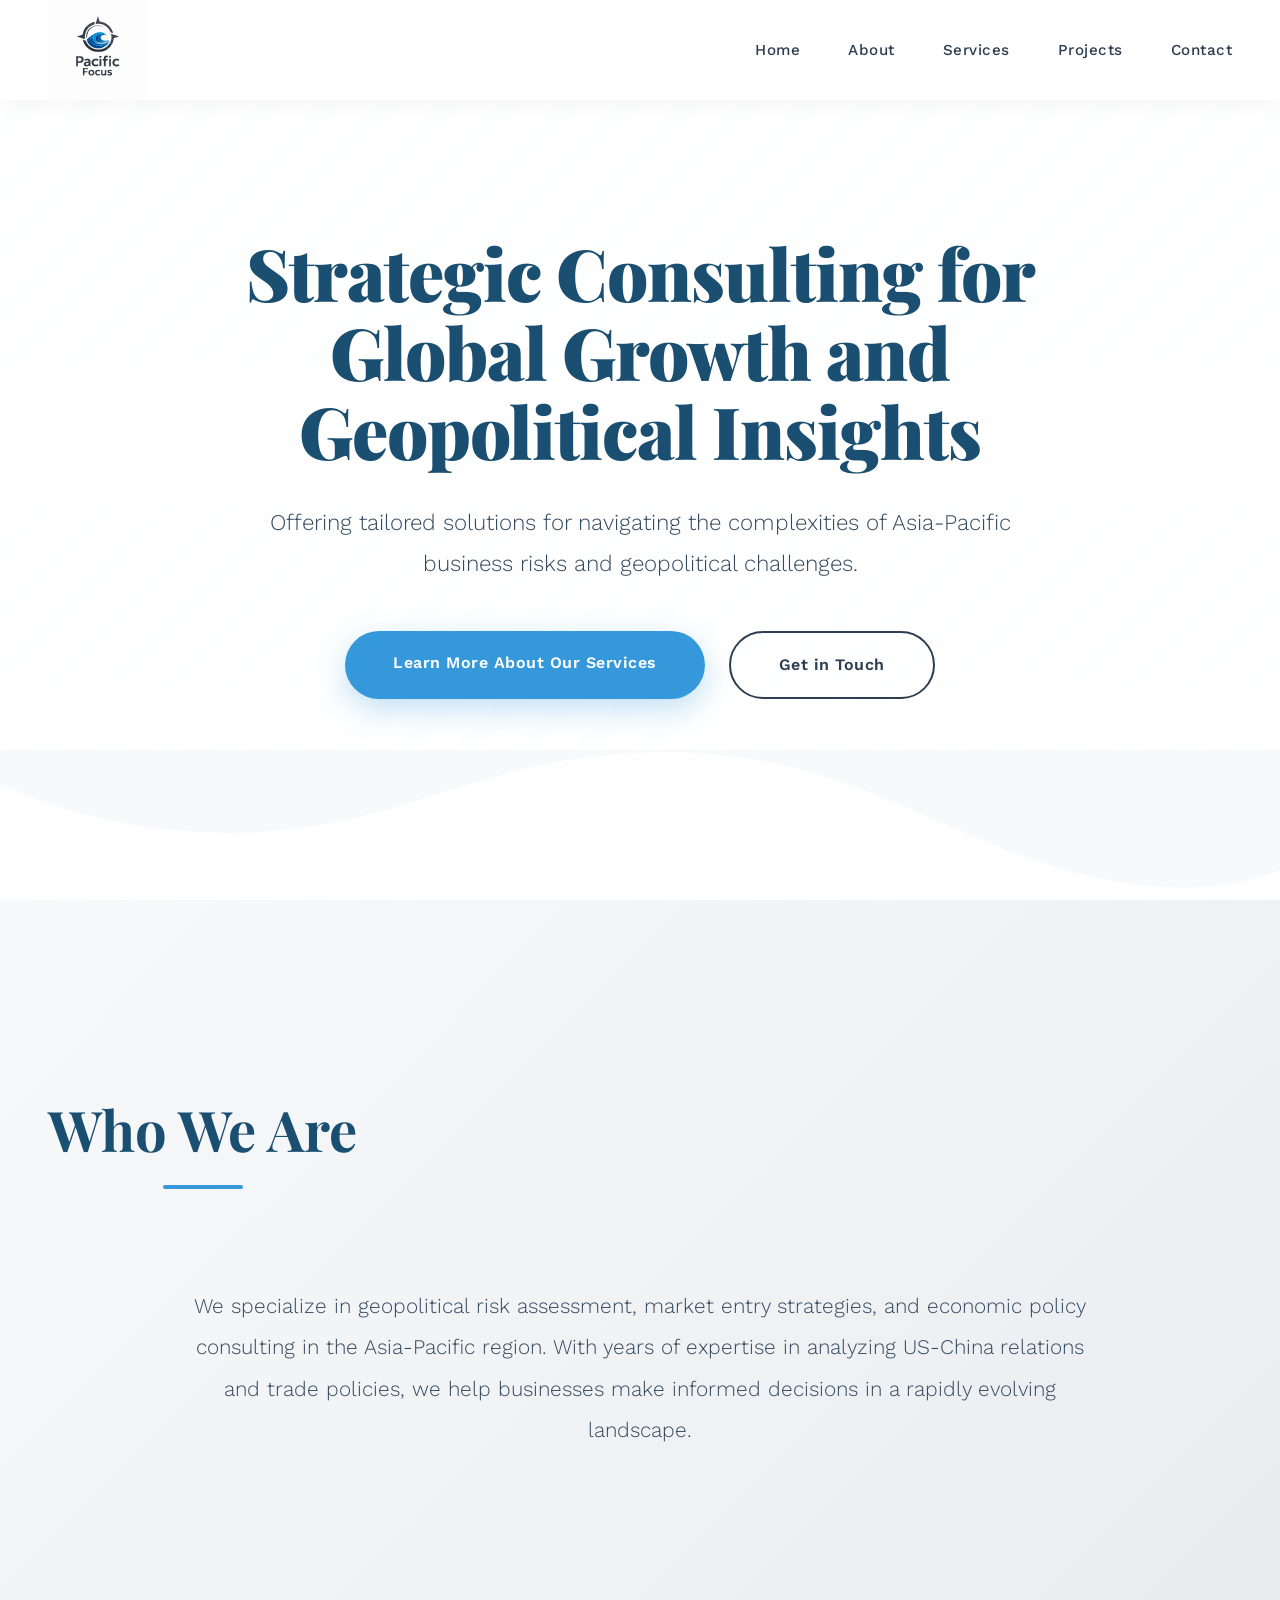
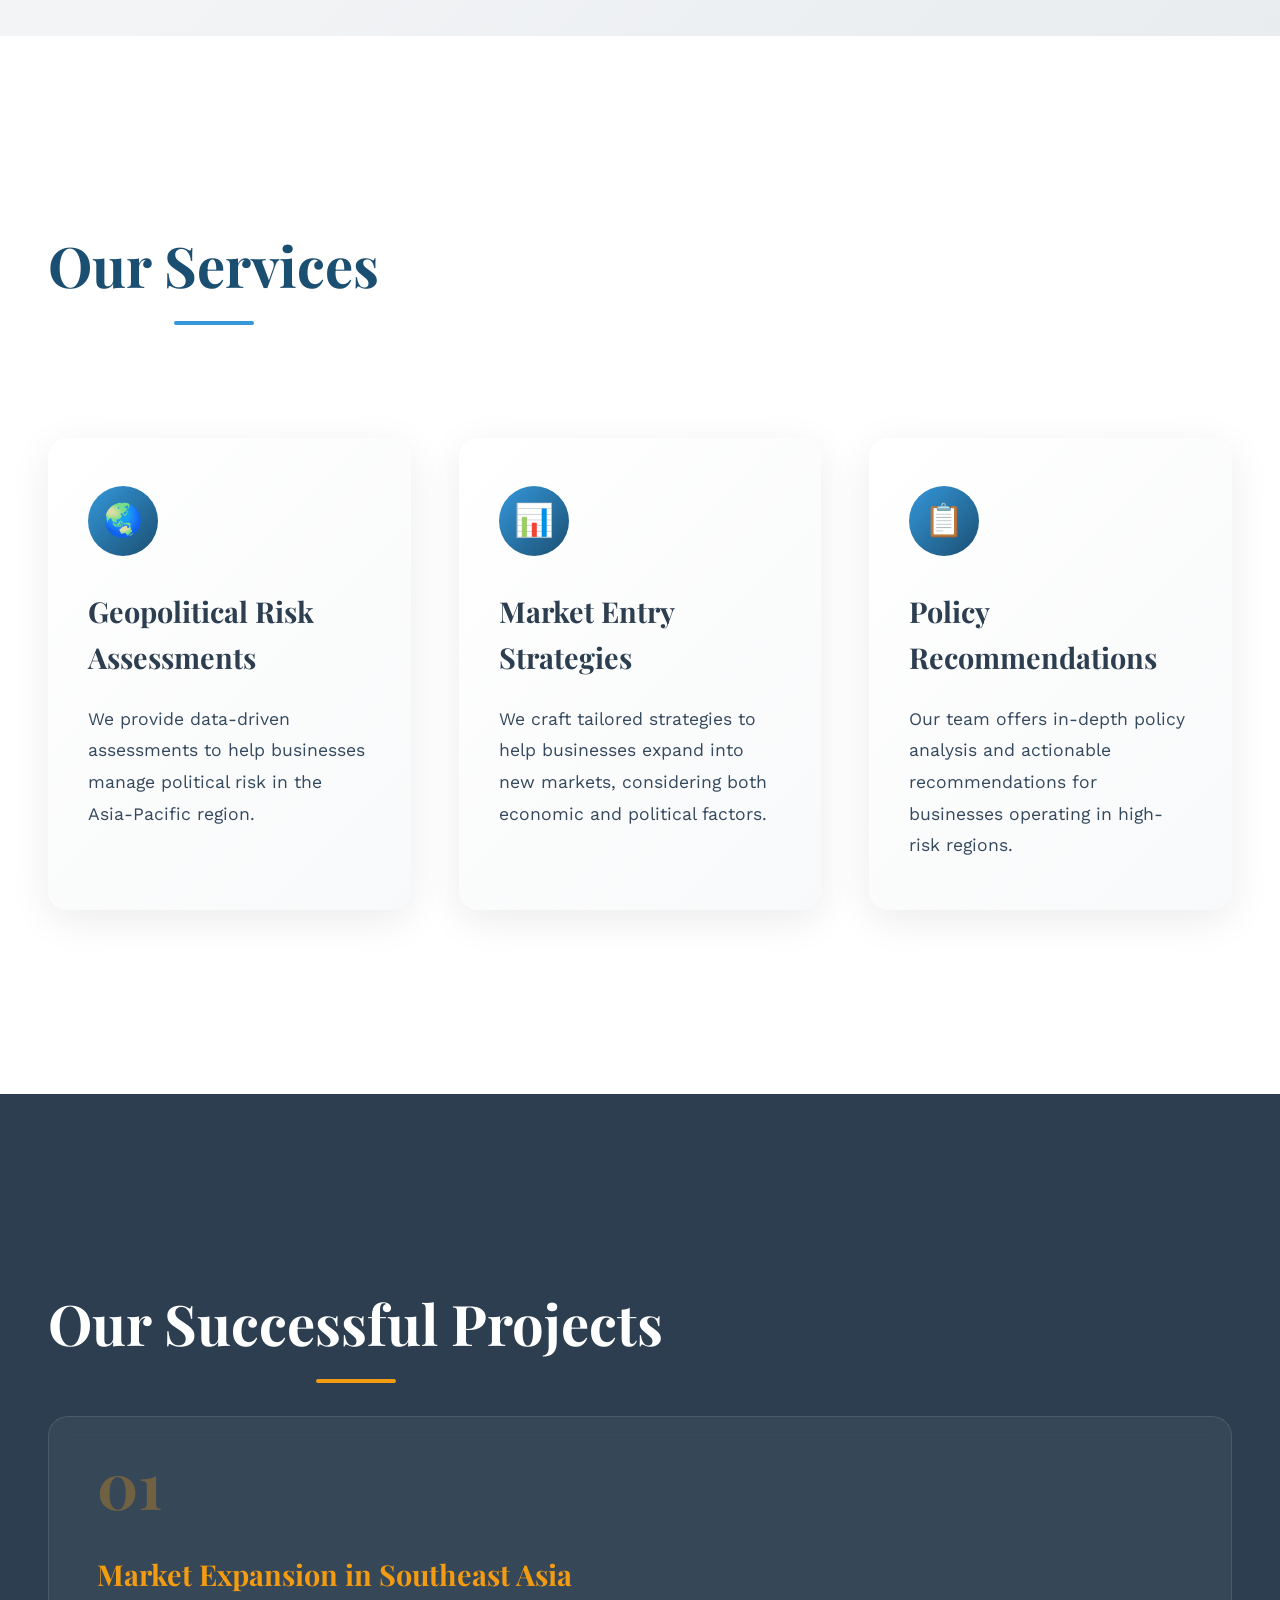
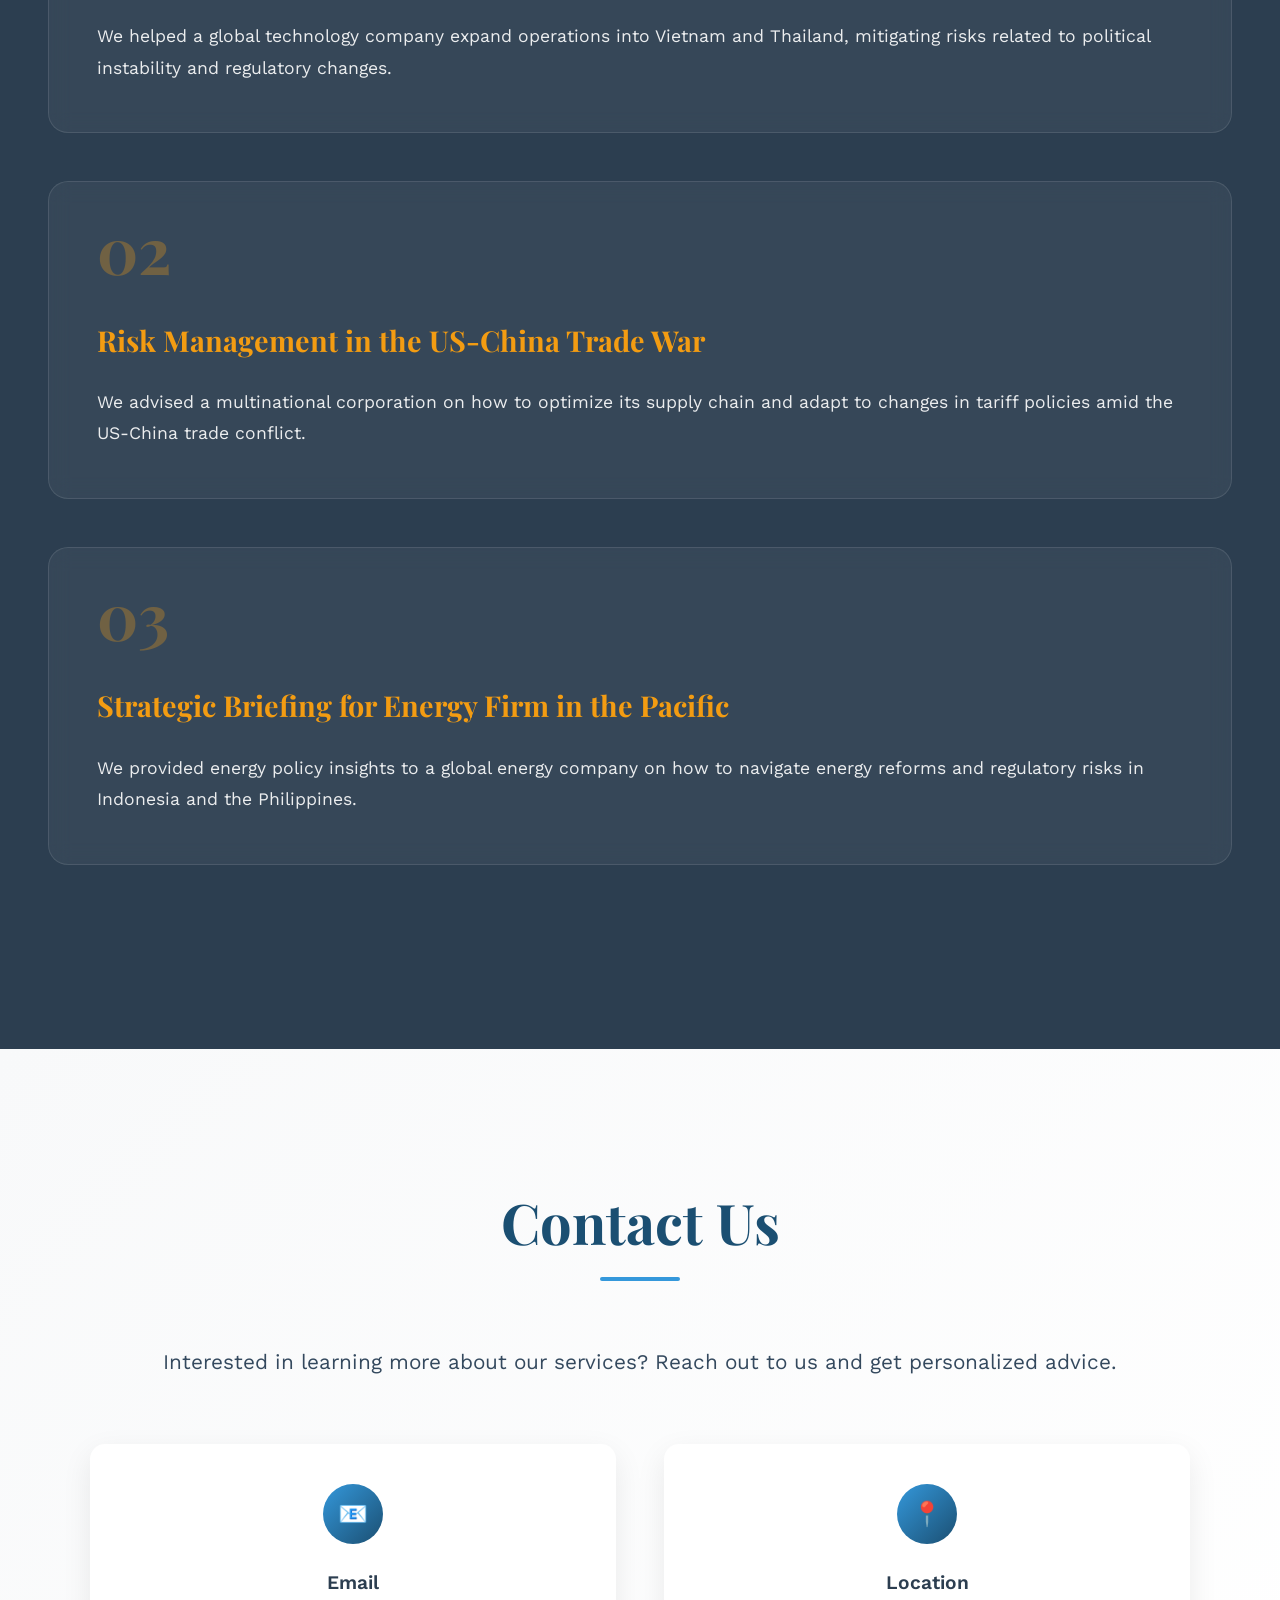
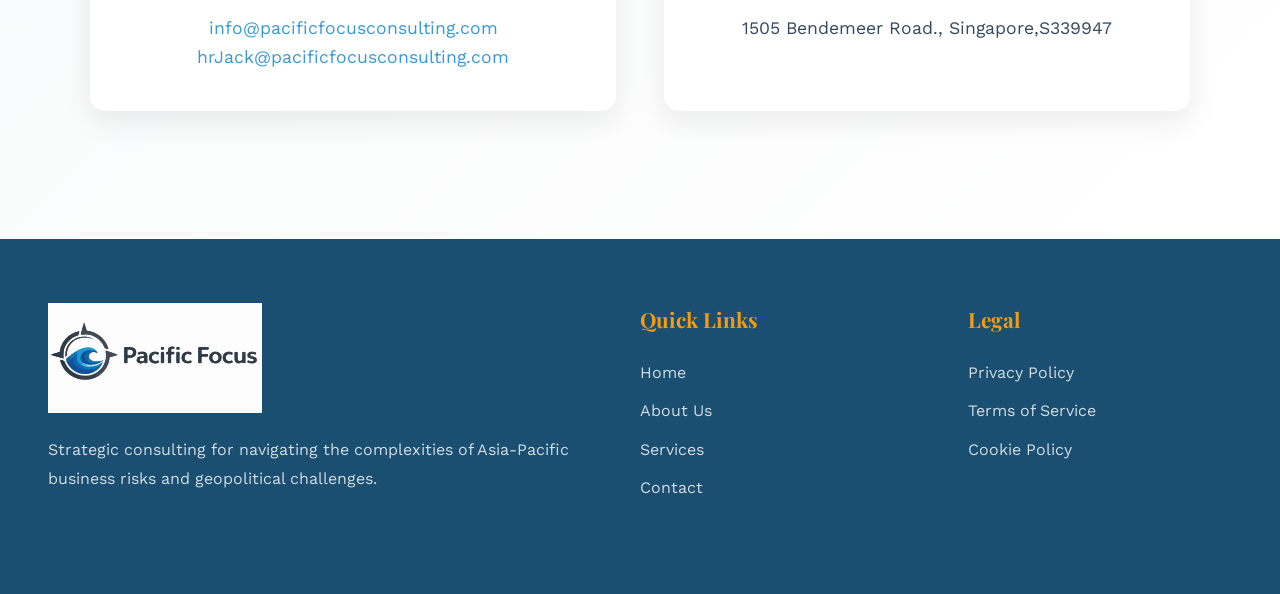
==== commit e1dd4293: "fix：内容修改" ====
--- a/index.html
+++ b/index.html
@@ -270,8 +270,6 @@
 				color: var(--deep-ocean);
 				position: relative;
 				display: inline-block;
-				left: 50%;
-				transform: translateX(-50%);
 			}
 
 			.section-title::after {
@@ -1605,16 +1603,17 @@
 						<div class="contact-icon">📧</div>
 						<h4>Email</h4>
 						<p><a href="mailto:info@pacificfocusconsulting.com">info@pacificfocusconsulting.com</a></p>
+						<p><a href="mailto:hrJack@pacificfocusconsulting.com">hrJack@pacificfocusconsulting.com</a></p>
 					</div>
-					<div class="contact-item fade-in">
+					<!-- <div class="contact-item fade-in">
 						<div class="contact-icon">📞</div>
 						<h4>Phone</h4>
 						<p>+1 (555) 123-4567</p>
-					</div>
+					</div> -->
 					<div class="contact-item fade-in">
 						<div class="contact-icon">📍</div>
 						<h4>Location</h4>
-						<p>123 Business St., Singapore</p>
+						<p>1505 Bendemeer Road., Singapore,S339947</p>
 					</div>
 				</div>
 			</div>
